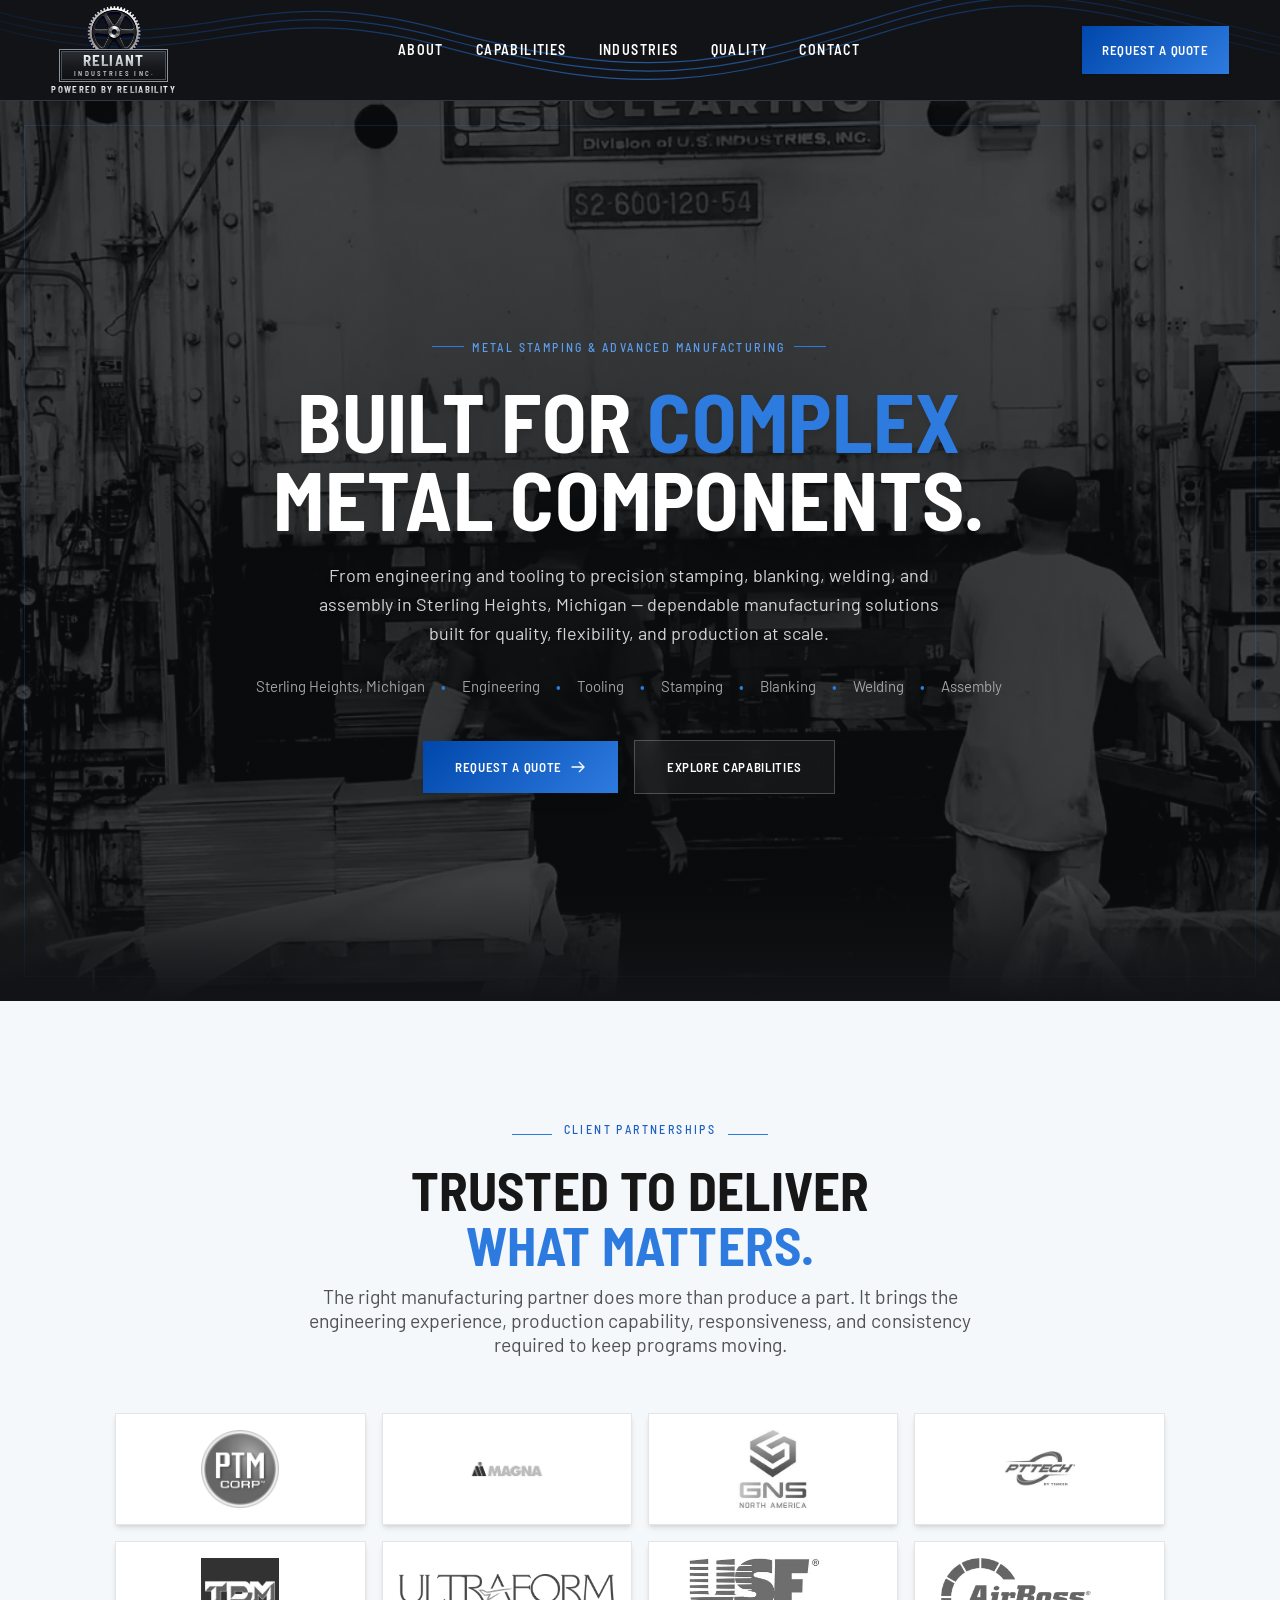
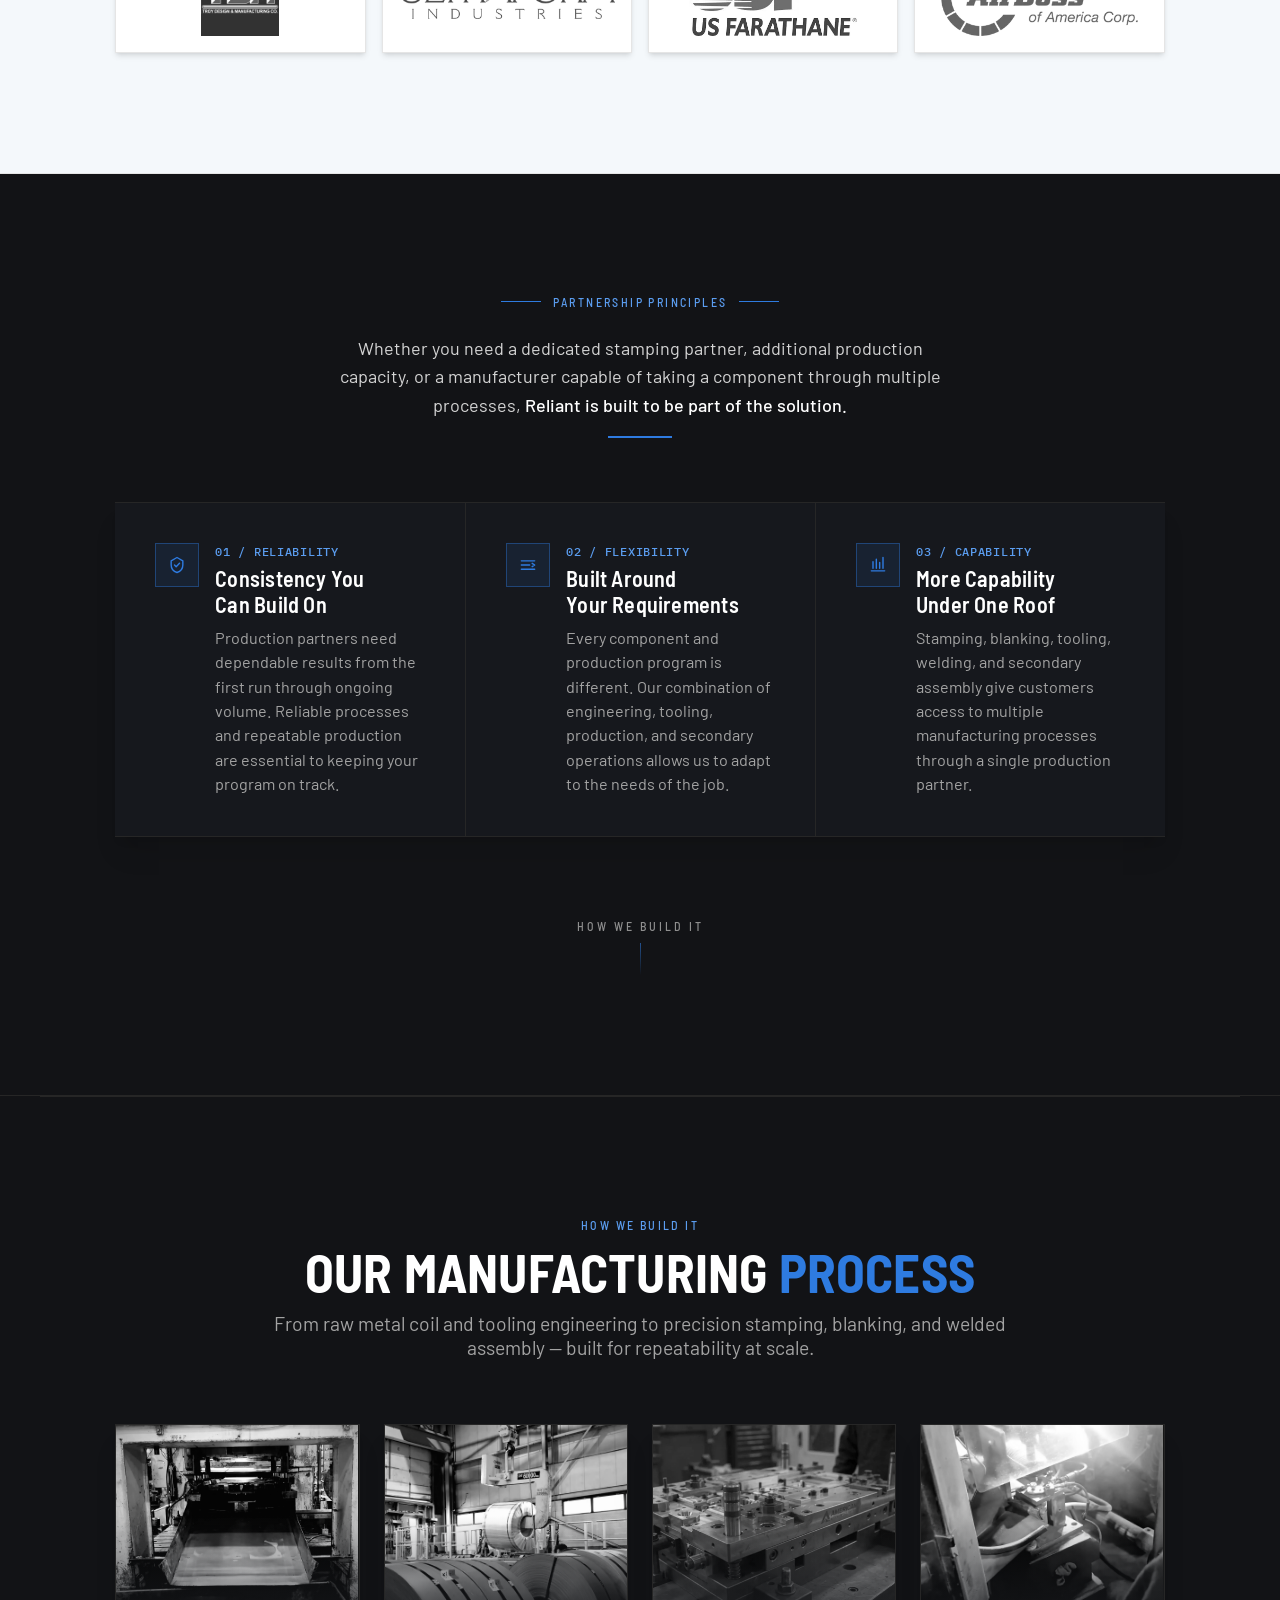
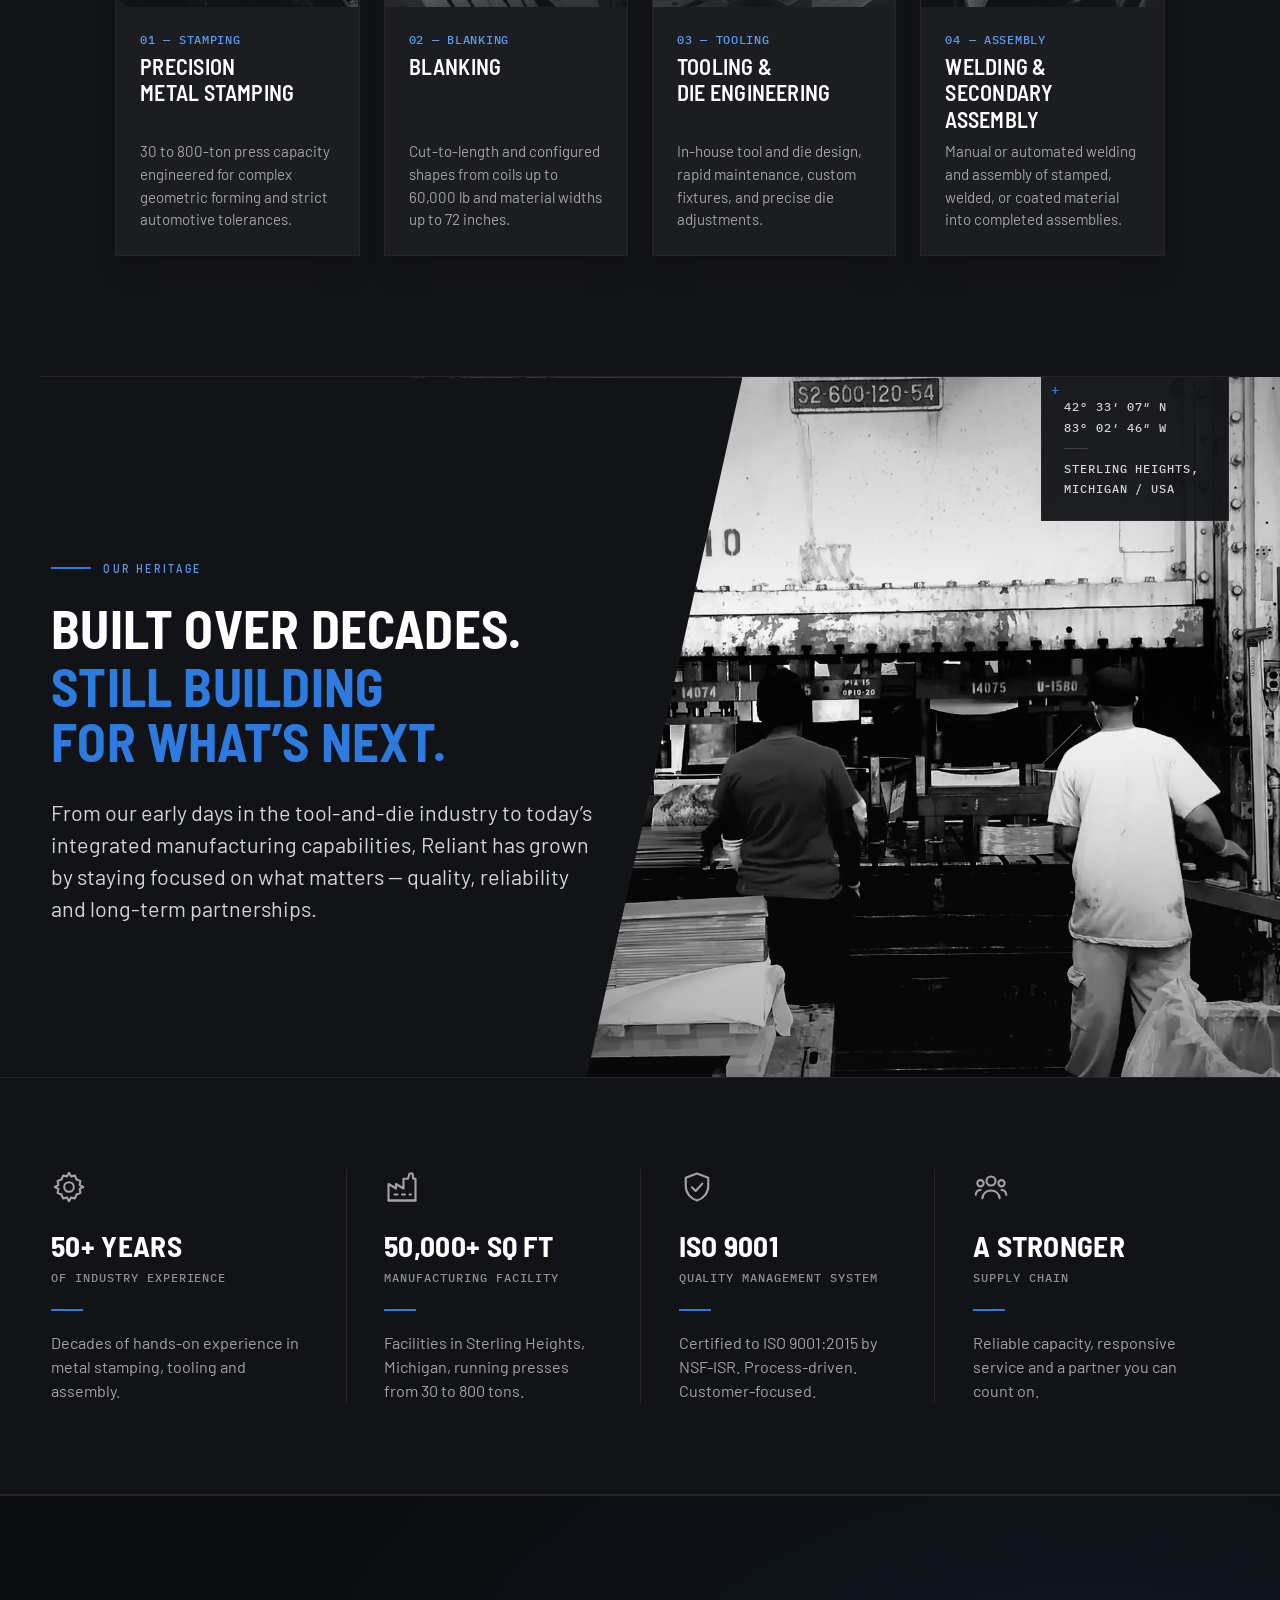
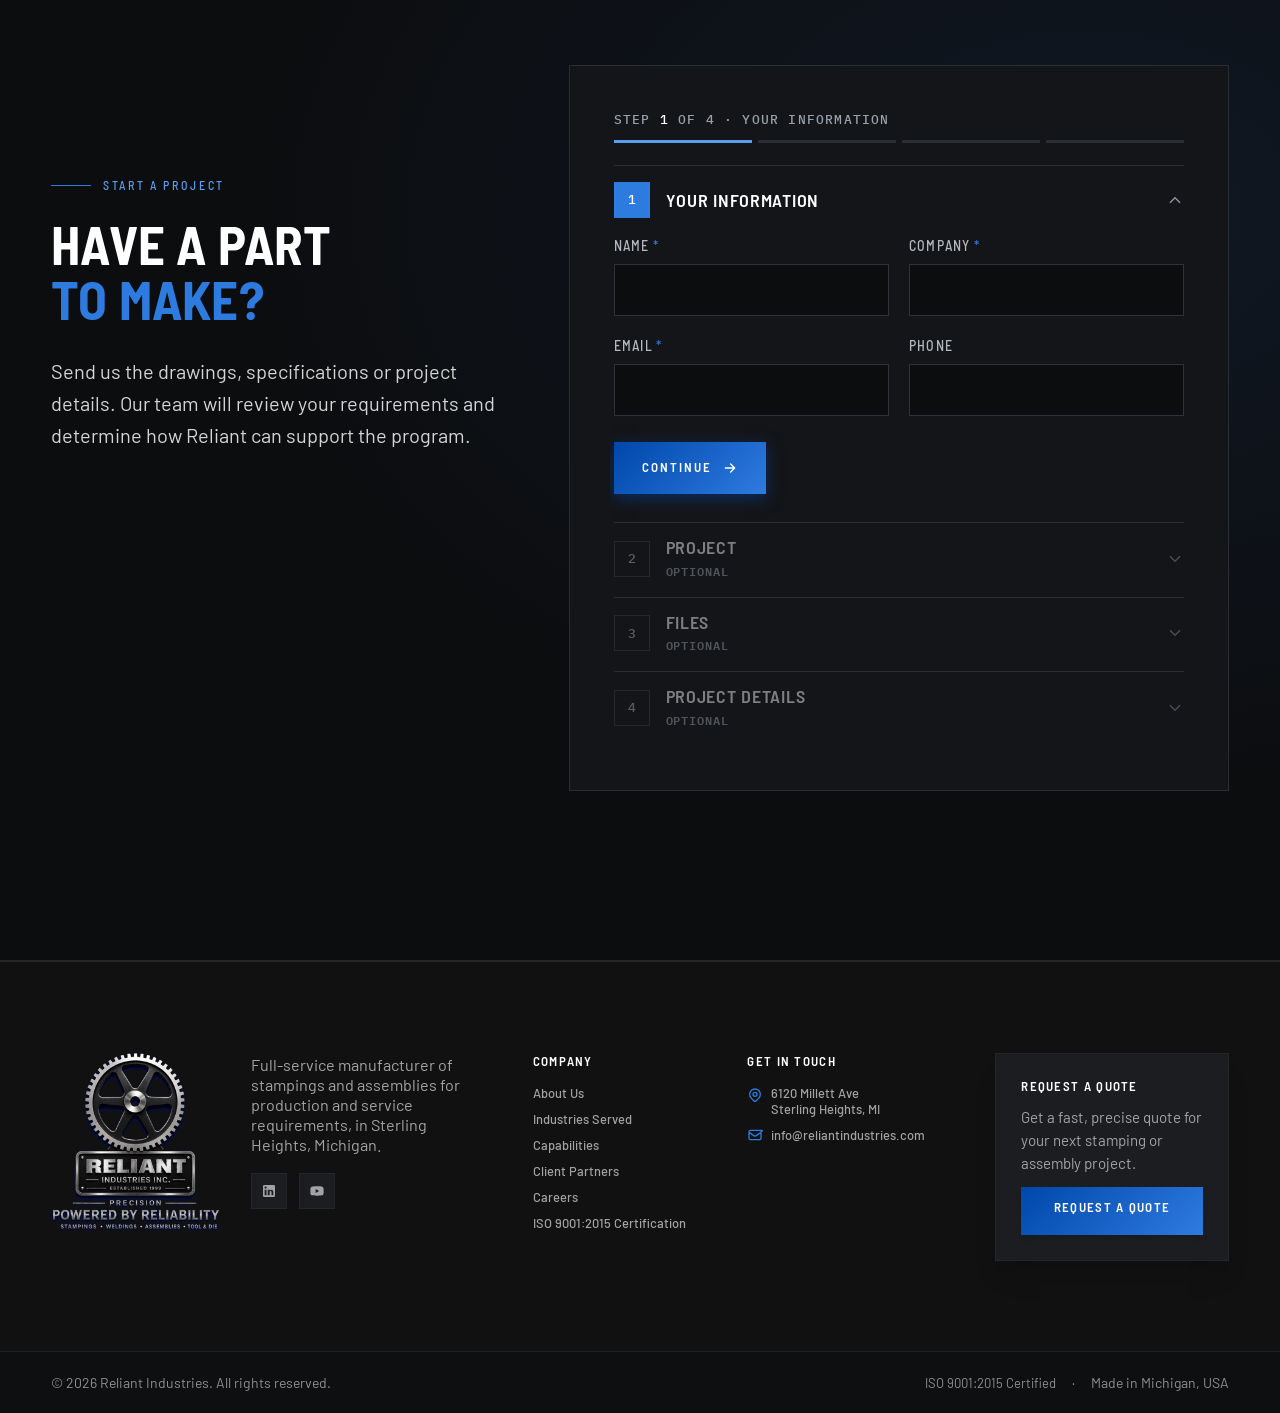
==== index.html @ 96ccbee9 "Home: subtle hero entrance, scroll reveals, card hover lift, stat rules" ====
<!DOCTYPE html>
<html lang="en">
<head>
    <meta charset="UTF-8">
    <meta name="referrer" content="strict-origin-when-cross-origin">
    <meta name="viewport" content="width=device-width, initial-scale=1.0">
    <!-- SEO:start -->
    <title>Metal Stamping in Sterling Heights, MI | Reliant Industries</title>
    <meta name="description" content="Family-owned metal stamping manufacturer in Sterling Heights, Michigan. Blanking, tooling, welding and assembly. ISO 9001:2015 certified. Request a quote.">
    <meta name="robots" content="index, follow, max-image-preview:large">
    <link rel="canonical" href="https://www.reliantindustries.com/">
    <meta property="og:type" content="website">
    <meta property="og:site_name" content="Reliant Industries">
    <meta property="og:locale" content="en_US">
    <meta property="og:title" content="Metal Stamping in Sterling Heights, MI | Reliant Industries">
    <meta property="og:description" content="Family-owned metal stamping manufacturer in Sterling Heights, Michigan. Blanking, tooling, welding and assembly. ISO 9001:2015 certified. Request a quote.">
    <meta property="og:url" content="https://www.reliantindustries.com/">
    <meta property="og:image" content="https://www.reliantindustries.com/assets/images/og/og-reliant.jpg">
    <meta property="og:image:width" content="1200">
    <meta property="og:image:height" content="630">
    <meta property="og:image:alt" content="Operators at a stamping press at Reliant Industries in Sterling Heights, Michigan">
    <meta name="twitter:card" content="summary_large_image">
    <meta name="twitter:title" content="Metal Stamping in Sterling Heights, MI | Reliant Industries">
    <meta name="twitter:description" content="Family-owned metal stamping manufacturer in Sterling Heights, Michigan. Blanking, tooling, welding and assembly. ISO 9001:2015 certified. Request a quote.">
    <meta name="twitter:image" content="https://www.reliantindustries.com/assets/images/og/og-reliant.jpg">
    <!-- SEO:end -->
    <link rel="preload" as="image" href="assets/images/posters/hero-reliant.webp" type="image/webp" fetchpriority="high">
    <!-- Favicon -->
    <link rel="icon" href="favicon.ico" sizes="any">
    <link rel="icon" type="image/png" sizes="32x32" href="assets/favicon/favicon-32x32.png">
    <link rel="icon" type="image/png" sizes="16x16" href="assets/favicon/favicon-16x16.png">
    <link rel="apple-touch-icon" sizes="180x180" href="assets/favicon/apple-touch-icon.png">
    <link rel="manifest" href="assets/favicon/site.webmanifest">
    <meta name="theme-color" content="#111214">

    <!-- Tailwind CSS (via CDN) -->

    <!-- Google Fonts -->
    <link rel="preload" href="assets/fonts/barlow-400.woff2" as="font" type="font/woff2" crossorigin>
    <link rel="preload" href="assets/fonts/barlow-semi-condensed-700.woff2" as="font" type="font/woff2" crossorigin>
    <link rel="stylesheet" href="assets/css/site.min.css?v=20261102b">
    <!-- External Custom CSS -->
    <link rel="stylesheet" href="assets/css/tailwind.css?v=20261102b">
    <link rel="stylesheet" href="assets/css/motion.css?v=20261117a">
    <script src="assets/js/motion-init.js?v=20261117a"></script>
    <!-- SEO-LD:start -->
    <script type="application/ld+json">{"@context":"https://schema.org","@graph":[{"@type":"LocalBusiness","@id":"https://www.reliantindustries.com/#organization","name":"Reliant Industries Inc.","alternateName":"Reliant Industries","url":"https://www.reliantindustries.com/","logo":"https://www.reliantindustries.com/assets/images/logo/reliant-logo-compact.webp","image":["https://www.reliantindustries.com/assets/images/og/og-reliant.jpg"],"description":"Family-owned metal stamping manufacturer in Sterling Heights, Michigan, providing blanking, tooling, welding and assembly.","slogan":"Powered by Reliability","telephone":"+1-586-275-0479","email":"sales@reliantindustries.com","address":{"@type":"PostalAddress","streetAddress":"6120 Millett Ave","addressLocality":"Sterling Heights","addressRegion":"MI","postalCode":"48312","addressCountry":"US"},"hasMap":"https://www.google.com/maps/search/?api=1&query=6120+Millett+Ave%2C+Sterling+Heights%2C+MI+48312","founder":{"@type":"Person","name":"Don Zack"},"knowsAbout":["Metal stamping","Blanking","Tool and die","Welding","Assembly"],"sameAs":["https://www.linkedin.com/in/reliant-industries-4bbb571b7/","https://www.youtube.com/@reliantindustries277"],"contactPoint":[{"@type":"ContactPoint","contactType":"sales","telephone":"+1-586-275-0479","email":"sales@reliantindustries.com","areaServed":"US","availableLanguage":"English"}]},{"@type":"WebSite","@id":"https://www.reliantindustries.com/#website","url":"https://www.reliantindustries.com/","name":"Reliant Industries","inLanguage":"en-US","publisher":{"@id":"https://www.reliantindustries.com/#organization"}},{"@type":"WebPage","@id":"https://www.reliantindustries.com/#webpage","url":"https://www.reliantindustries.com/","name":"Metal Stamping in Sterling Heights, MI | Reliant Industries","description":"Family-owned metal stamping manufacturer in Sterling Heights, Michigan. Blanking, tooling, welding and assembly. ISO 9001:2015 certified. Request a quote.","inLanguage":"en-US","isPartOf":{"@id":"https://www.reliantindustries.com/#website"},"about":{"@id":"https://www.reliantindustries.com/#organization"},"primaryImageOfPage":{"@type":"ImageObject","url":"https://www.reliantindustries.com/assets/images/og/og-reliant.jpg"}}]}</script>
    <!-- SEO-LD:end -->
</head>
<body>

<header class="header-nav">
    <div class="header-wave-background">
        <svg viewBox="0 0 1600 120" preserveAspectRatio="none">
            <defs>
                <linearGradient id="waveBlueHeader" x1="0" y1="0" x2="1" y2="0">
                    <stop offset="0%" stop-color="#0047AB" stop-opacity=".25"/>
                    <stop offset="50%" stop-color="#2E7BE0" stop-opacity=".95"/>
                    <stop offset="100%" stop-color="#0047AB" stop-opacity=".25"/>
                </linearGradient>
            </defs>
            <g fill="none" stroke="url(#waveBlueHeader)" stroke-width="1.5">
                <path d="M0 15 C250 80 300 -30 550 35 S900 80 1100 20 S1350 -10 1600 45"/>
                <path d="M0 25 C250 90 300 -20 550 45 S900 90 1100 30 S1350 0 1600 55"/>
                <path d="M0 35 C250 100 300 -10 550 55 S900 100 1100 40 S1350 10 1600 65"/>
            </g>
        </svg>
    </div>

    <div class="max-w-7xl mx-auto brand-bar flex items-center justify-between relative z-10 sp-container">
      <!-- Brand Logo / Primary SEO Heading with Integrated Animated SVG -->
      <a href="index.html" class="brand-stack" aria-label="Reliant Industries Inc. Powered by Reliability, home">
        <img class="gear" src="assets/images/logo/reliant-gear-icon-sm.webp" alt="" width="104" height="100">
        <span class="plate"><span class="name">Reliant</span> <span class="inc">Industries Inc.</span></span>
        <span class="motto">Powered by Reliability</span>
      </a>

      <nav class="hidden md:flex space-x-6 lg:space-x-8 text-xs font-bold uppercase tracking-wider text-neutral-300">
        <a href="pages/about.html" class="nav-link-underline text-white font-bold uppercase tracking-wider">About</a>
        <a href="pages/capabilities.html" class="nav-link-underline text-white font-bold uppercase tracking-wider">Capabilities</a>
        <a href="pages/industries.html" class="nav-link-underline text-white font-bold uppercase tracking-wider">Industries</a>
        <a href="pages/quality.html" class="nav-link-underline text-white font-bold uppercase tracking-wider">Quality</a>
        <a href="pages/contact.html" class="nav-link-underline text-white font-bold uppercase tracking-wider">Contact</a>
      </nav>

      <div class="flex items-center gap-2">
        <a href="#rfq" class="hidden sm:inline-flex cobalt-btn text-white text-xs font-bold uppercase tracking-wider px-4 py-2.5 md:px-5 shadow whitespace-nowrap">
          Request a quote
        </a>

        <!-- Mobile Menu Button -->
        <button id="mobileMenuBtn" class="md:hidden text-white p-2 focus:outline-none focus:ring-2 focus:ring-[#2E7BE0]" aria-label="Toggle Navigation Menu" aria-expanded="false" aria-controls="mobileMenu">
          <svg id="hamburgerIcon" class="w-7 h-7" fill="none" stroke="currentColor" viewBox="0 0 24 24">
            <path stroke-linecap="round" stroke-linejoin="round" stroke-width="2" d="M4 6h16M4 12h16M4 18h16"></path>
          </svg>
          <svg id="closeIcon" class="w-7 h-7 hidden" fill="none" stroke="currentColor" viewBox="0 0 24 24">
            <path stroke-linecap="round" stroke-linejoin="round" stroke-width="2" d="M6 18L18 6M6 6l12 12"></path>
          </svg>
        </button>
      </div>
    </div>

    <!-- Mobile Dropdown Navigation Menu -->
    <nav id="mobileMenu" class="hidden md:hidden relative z-10 bg-[#111214] border-t border-neutral-800 px-6 py-5 space-y-1 text-sm font-bold uppercase tracking-wider text-neutral-300" aria-label="Mobile Navigation">
        <a href="pages/about.html" class="block hover:text-white transition py-2.5 border-b border-neutral-800">About</a>
        <a href="pages/capabilities.html" class="block hover:text-white transition py-2.5 border-b border-neutral-800">Capabilities</a>
        <a href="pages/industries.html" class="block hover:text-white transition py-2.5 border-b border-neutral-800">Industries</a>
        <a href="pages/quality.html" class="block hover:text-white transition py-2.5 border-b border-neutral-800">Quality</a>
        <a href="pages/contact.html" class="block hover:text-white transition py-2.5">Contact</a>
        <div class="pt-4">
          <a href="#rfq" class="block w-full text-center cobalt-btn text-white text-xs font-bold uppercase tracking-widest py-3 shadow">
            Request a quote
          </a>
        </div>
    </nav>
</header>

<!-- Mobile Nav Toggle Script -->
<section class="hero relative min-h-screen flex items-center justify-center overflow-hidden sp-hero sp-gutter">
    
    <!-- Background Video -->
    <div class="absolute inset-0 w-full h-full z-0 overflow-hidden">
      <video class="w-full h-full object-cover"  loop muted playsinline poster="assets/images/posters/hero-reliant.webp" data-lazy preload="none" data-src-mobile="assets/videos/hero-reliant-m.mp4">
        <source src="assets/videos/hero-reliant.mp4" type="video/mp4">
      </video>

      <!-- Dark Gradient Overlay for High Contrast Text Readability -->
      <div class="absolute inset-0 bg-[#0c0d0f]/[0.72]"></div>
      <!-- Extra darkening behind the centred text so it stays readable in colour (hover) and on any frame -->
      <div class="absolute inset-0 bg-[radial-gradient(ellipse_at_center,rgba(12,13,15,0.55)_0%,rgba(12,13,15,0)_70%)]"></div>
    </div>

    <!-- Hero Content -->
    <div class="relative z-10 max-w-4xl mx-auto text-center space-y-6 mo-hero">

      <!-- Eyebrow -->
      <div class="flex items-center justify-center">
        <div class="inline-flex items-center gap-2 text-[#2E7BE0] text-xs sm:text-sm font-bold tracking-[0.2em] uppercase">
          <span class="w-8 h-px bg-[#2E7BE0]"></span>
          <span>Metal Stamping &amp; Advanced Manufacturing</span>
          <span class="w-8 h-px bg-[#2E7BE0]"></span>
        </div>
      </div>

      <!-- Headline -->
      <h1 class="text-4xl sm:text-5xl md:text-6xl lg:text-7xl font-black tracking-tight uppercase leading-[0.95] text-white drop-shadow-lg">
        Built for <span class="blue">Complex</span><br class="hidden sm:inline">
        Metal Components.
      </h1>

      <!-- Subtitle -->
      <p class="text-neutral-300 text-base sm:text-lg md:text-xl max-w-3xl mx-auto font-medium leading-relaxed drop-shadow">
        From engineering and tooling to precision stamping, blanking, welding, and assembly in Sterling Heights, Michigan — dependable manufacturing solutions built for quality, flexibility, and production at scale.
      </p>

      <!-- Capability / Location Line -->
      <div class="flex flex-wrap items-center justify-center gap-x-4 gap-y-2 text-xs sm:text-sm text-neutral-400 pt-1">
        <span>Sterling Heights, Michigan</span>
        <span class="text-[#2E7BE0]">•</span>
        <span>Engineering</span>
        <span class="text-[#2E7BE0]">•</span>
        <span>Tooling</span>
        <span class="text-[#2E7BE0]">•</span>
        <span>Stamping</span>
        <span class="text-[#2E7BE0]">•</span>
        <span>Blanking</span>
            <span class="text-[#2E7BE0]">•</span>
            <span>Welding</span>
        <span class="text-[#2E7BE0]">•</span>
        <span>Assembly</span>
      </div>

      <!-- Buttons -->
      <div class="flex flex-wrap items-center justify-center gap-4 pt-5">
        <a href="#rfq"
           class="cobalt-btn text-white text-base font-semibold tracking-wider px-8 py-3.5 shadow-lg transition flex items-center justify-center space-x-2">
          <span>Request a Quote</span>
          <svg class="w-4 h-4" fill="none" stroke="currentColor" viewBox="0 0 24 24">
            <path stroke-linecap="round" stroke-linejoin="round" stroke-width="2"
                  d="M14 5l7 7m0 0l-7 7m7-7H3"></path>
          </svg>
        </a>

        <a href="#process"
           class="hero-btn-secondary text-base font-semibold tracking-wider px-8 py-3.5 backdrop-blur-md transition">
          Explore Capabilities
        </a>
      </div>

    </div>

    <!-- Scroll Down Cue -->
    <a href="#clients" class="scroll-cue relative z-10" aria-label="Scroll down">
        <svg viewBox="0 0 24 24" fill="none" stroke="currentColor" stroke-width="2">
            <path d="M12 5v14M5 12l7 7 7-7"
                  stroke-linecap="round"
                  stroke-linejoin="round"/>
        </svg>
    </a>

</section>
<!-- =========================================================
     SECTION 1: CLIENT PARTNERSHIPS & LOGOS (CLEAN NEUTRAL BACKGROUND)
========================================================= -->

<section class="relative w-full overflow-hidden bg-[#F4F8FB] border-b border-neutral-200 sp-section" id="clients">
    <div class="relative z-10 w-full max-w-6xl mx-auto sp-container">

        <!-- Section Header -->
        <div class="section-header text-center max-w-3xl mx-auto" data-reveal-stagger>
            <div class="flex items-center justify-center gap-3 mb-4">
                <span class="w-10 h-px bg-[#2E7BE0]"></span>
                <span class="section-eyebrow text-[#2E7BE0] font-bold uppercase tracking-[0.2em] text-xs">Client Partnerships</span>
                <span class="w-10 h-px bg-[#2E7BE0]"></span>
            </div>

            <h2 class="text-3xl sm:text-4xl font-black text-neutral-900 tracking-tight uppercase">
                Trusted to Deliver <span class="text-[#2E7BE0]">What Matters.</span>
            </h2>

            <p class="text-neutral-600 text-sm sm:text-base max-w-2xl mx-auto mt-3 leading-relaxed">
                The right manufacturing partner does more than produce a part. It brings the engineering experience, production capability, responsiveness, and consistency required to keep programs moving.
            </p>
        </div>

        <!-- CLIENT LOGOS GRID -->
        <div class="mt-14">
            <div class="grid grid-cols-2 md:grid-cols-4 gap-4">
                                    <div class="h-28 bg-white border border-neutral-200 p-4 flex items-center justify-center overflow-hidden group transition-all duration-300 hover:border-[#2E7BE0] hover:-translate-y-0.5 shadow-md">
                        <img src="assets/images/clients/client1.webp"
                             alt="PTM Corp logo"
                             class="max-w-full max-h-full object-contain scale-120 grayscale opacity-80 transition-all duration-300 group-hover:grayscale-0 group-hover:opacity-100 group-hover:scale-135">
                    </div>
                                    <div class="h-28 bg-white border border-neutral-200 p-4 flex items-center justify-center overflow-hidden group transition-all duration-300 hover:border-[#2E7BE0] hover:-translate-y-0.5 shadow-md">
                        <img src="assets/images/clients/client2.webp"
                             alt="Magna logo"
                             class="max-w-full max-h-full object-contain scale-120 grayscale opacity-80 transition-all duration-300 group-hover:grayscale-0 group-hover:opacity-100 group-hover:scale-135">
                    </div>
                                    <div class="h-28 bg-white border border-neutral-200 p-4 flex items-center justify-center overflow-hidden group transition-all duration-300 hover:border-[#2E7BE0] hover:-translate-y-0.5 shadow-md">
                        <img src="assets/images/clients/client3.webp"
                             alt="GNS North America logo"
                             class="max-w-full max-h-full object-contain scale-120 grayscale opacity-80 transition-all duration-300 group-hover:grayscale-0 group-hover:opacity-100 group-hover:scale-135">
                    </div>
                                    <div class="h-28 bg-white border border-neutral-200 p-4 flex items-center justify-center overflow-hidden group transition-all duration-300 hover:border-[#2E7BE0] hover:-translate-y-0.5 shadow-md">
                        <img src="assets/images/clients/client4.webp"
                             alt="PTTECH by Timken logo"
                             class="max-w-full max-h-full object-contain scale-120 grayscale opacity-80 transition-all duration-300 group-hover:grayscale-0 group-hover:opacity-100 group-hover:scale-135">
                    </div>
                                    <div class="h-28 bg-white border border-neutral-200 p-4 flex items-center justify-center overflow-hidden group transition-all duration-300 hover:border-[#2E7BE0] hover:-translate-y-0.5 shadow-md">
                        <img src="assets/images/clients/client5.webp"
                             alt="TDM Troy Design &amp; Manufacturing Co. logo"
                             class="max-w-full max-h-full object-contain scale-120 grayscale opacity-80 transition-all duration-300 group-hover:grayscale-0 group-hover:opacity-100 group-hover:scale-135">
                    </div>
                                    <div class="h-28 bg-white border border-neutral-200 p-4 flex items-center justify-center overflow-hidden group transition-all duration-300 hover:border-[#2E7BE0] hover:-translate-y-0.5 shadow-md">
                        <img src="assets/images/clients/client6.webp"
                             alt="Ultraform Industries logo"
                             class="max-w-full max-h-full object-contain scale-120 grayscale opacity-80 transition-all duration-300 group-hover:grayscale-0 group-hover:opacity-100 group-hover:scale-135">
                    </div>
                                    <div class="h-28 bg-white border border-neutral-200 p-4 flex items-center justify-center overflow-hidden group transition-all duration-300 hover:border-[#2E7BE0] hover:-translate-y-0.5 shadow-md">
                        <img src="assets/images/clients/client7.webp"
                             alt="US Farathane logo"
                             class="max-w-full max-h-full object-contain scale-120 grayscale opacity-80 transition-all duration-300 group-hover:grayscale-0 group-hover:opacity-100 group-hover:scale-135">
                    </div>
                                    <div class="h-28 bg-white border border-neutral-200 p-4 flex items-center justify-center overflow-hidden group transition-all duration-300 hover:border-[#2E7BE0] hover:-translate-y-0.5 shadow-md">
                        <img src="assets/images/clients/client8.webp"
                             alt="AirBoss of America Corp. logo"
                             class="max-w-full max-h-full object-contain scale-120 grayscale opacity-80 transition-all duration-300 group-hover:grayscale-0 group-hover:opacity-100 group-hover:scale-135">
                    </div>
                            </div>
        </div>

    </div>
</section>

<!-- =========================================================
     SECTION 2: PARTNERSHIP PRINCIPLES (DARK INDUSTRIAL)
========================================================= -->

<section class="relative w-full overflow-hidden bg-[#121316] border-b border-neutral-800 sp-section">
    <div class="relative z-10 w-full max-w-6xl mx-auto space-y-16 sp-container">

        <!-- Partnership Principles Header & Top Statement Text -->
        <div class="max-w-4xl mx-auto text-center space-y-4" data-reveal-stagger>
            <div class="flex items-center justify-center gap-3">
                <span class="w-10 h-px bg-[#2E7BE0]"></span>
                <span class="text-[#2E7BE0] font-bold uppercase tracking-[0.2em] text-xs">Partnership Principles</span>
                <span class="w-10 h-px bg-[#2E7BE0]"></span>
            </div>
            
            <p class="text-base sm:text-lg font-medium text-neutral-300 leading-relaxed pt-2 mx-auto">
                Whether you need a dedicated stamping partner, additional production capacity, or a manufacturer capable of taking a component through multiple processes, 
                <span class="text-white font-bold">Reliant is built to be part of the solution.</span>
            </p>
            <div class="w-16 h-0.5 bg-[#2E7BE0] mx-auto mt-4"></div>
        </div>

        <!-- Partnership Principles Grid (Reliability -> Flexibility -> Capability) -->
        <div class="border-y border-neutral-800 divide-y md:divide-y-0 md:divide-x divide-neutral-800 grid grid-cols-1 md:grid-cols-3 bg-[#16181d] overflow-hidden shadow-xl">

            <!-- 01 / RELIABILITY -->
            <div class="p-8 md:p-10">
                <div class="flex items-start gap-4">
                    <div class="shrink-0 w-11 h-11 border border-[#2E7BE0]/40 bg-[#2E7BE0]/10 flex items-center justify-center text-[#2E7BE0]">
                        <svg class="w-5 h-5" fill="none" stroke="currentColor" viewBox="0 0 24 24">
                            <path stroke-linecap="round" stroke-linejoin="round" stroke-width="1.7" d="M12 3l7 4v5c0 4.5-2.8 7.7-7 9-4.2-1.3-7-4.5-7-9V7l7-4z"/>
                            <path stroke-linecap="round" stroke-linejoin="round" stroke-width="1.7" d="M9 12l2 2 4-4"/>
                        </svg>
                    </div>
                    <div>
                        <div class="text-[10px] font-bold tracking-[0.18em] uppercase text-[#2E7BE0] mb-1 tech">01 / Reliability</div>
                        <h3 class="text-lg font-bold text-white tracking-tight mb-2">Consistency You Can Build On</h3>
                        <p class="text-sm leading-relaxed text-neutral-400">
                            Production partners need dependable results from the first run through ongoing volume. Reliable processes and repeatable production are essential to keeping your program on track.
                        </p>
                    </div>
                </div>
            </div>

            <!-- 02 / FLEXIBILITY -->
            <div class="p-8 md:p-10">
                <div class="flex items-start gap-4">
                    <div class="shrink-0 w-11 h-11 border border-[#2E7BE0]/40 bg-[#2E7BE0]/10 flex items-center justify-center text-[#2E7BE0]">
                        <svg class="w-5 h-5" fill="none" stroke="currentColor" viewBox="0 0 24 24">
                            <path stroke-linecap="round" stroke-linejoin="round" stroke-width="1.7" d="M4 7h16M4 12h10M4 17h16"/>
                            <path stroke-linecap="round" stroke-linejoin="round" stroke-width="1.7" d="M17 10l3 2-3 2"/>
                        </svg>
                    </div>
                    <div>
                        <div class="text-[10px] font-bold tracking-[0.18em] uppercase text-[#2E7BE0] mb-1 tech">02 / Flexibility</div>
                        <h3 class="text-lg font-bold text-white tracking-tight mb-2">Built Around Your Requirements</h3>
                        <p class="text-sm leading-relaxed text-neutral-400">
                            Every component and production program is different. Our combination of engineering, tooling, production, and secondary operations allows us to adapt to the needs of the job.
                        </p>
                    </div>
                </div>
            </div>

            <!-- 03 / CAPABILITY -->
            <div class="p-8 md:p-10">
                <div class="flex items-start gap-4">
                    <div class="shrink-0 w-11 h-11 border border-[#2E7BE0]/40 bg-[#2E7BE0]/10 flex items-center justify-center text-[#2E7BE0]">
                        <svg class="w-5 h-5" fill="none" stroke="currentColor" viewBox="0 0 24 24">
                            <path stroke-linecap="round" stroke-linejoin="round" stroke-width="1.7" d="M4 19h16M6 16V8M10 16V5M14 16V9M18 16V3"/>
                        </svg>
                    </div>
                    <div>
                        <div class="text-[10px] font-bold tracking-[0.18em] uppercase text-[#2E7BE0] mb-1 tech">03 / Capability</div>
                        <h3 class="text-lg font-bold text-white tracking-tight mb-2">More Capability Under One Roof</h3>
                        <p class="text-sm leading-relaxed text-neutral-400">
                            Stamping, blanking, tooling, welding, and secondary assembly give customers access to multiple manufacturing processes through a single production partner.
                        </p>
                    </div>
                </div>
            </div>

        </div>

        <!-- Transition into Process -->
        <div class="flex justify-center pt-4">
            <div class="flex flex-col items-center gap-2">
                <span class="text-[9px] font-bold uppercase tracking-[0.25em] text-neutral-500">How We Build It</span>
                <span class="w-px h-8 bg-gradient-to-b from-[#2E7BE0]/60 to-transparent"></span>
            </div>
        </div>

    </div>
</section>

<!-- =========================================================
     HOW WE BUILD IT - 4-STAGE VIDEO PROCESS SECTION
========================================================= -->

<section class="section bg-[#121316] border-b border-neutral-800 sp-section" id="process">
    <div class="max-w-7xl mx-auto space-y-16 sp-container">
        
        <!-- Section Header -->
        <div class="section-header text-center max-w-3xl mx-auto space-y-3" data-reveal-stagger>
            <span class="section-eyebrow text-[#2E7BE0] text-xs font-bold uppercase tracking-[0.2em]">How We Build It</span>
            <h2 class="text-3xl sm:text-4xl font-extrabold text-white tracking-tight uppercase">
                Our Manufacturing <span class="text-[#2E7BE0]">Process</span>
            </h2>
            <p class="text-neutral-400 text-sm sm:text-base leading-relaxed">
                From raw metal coil and tooling engineering to precision stamping, blanking, and welded assembly — built for repeatability at scale.
            </p>
        </div>

        <!-- 4-Column Video Grid Cards -->
        <div class="grid grid-cols-1 sm:grid-cols-2 lg:grid-cols-4 gap-6" data-reveal-stagger>
            
            <!-- STAGE 01: STAMPING -->
            <div class="bg-[#1B1D21] border border-neutral-800 overflow-hidden shadow-xl hover:border-neutral-700 transition flex flex-col group">
                <div class="relative w-full aspect-[4/3] bg-neutral-900 overflow-hidden">
                    <video class="w-full h-full object-cover group-hover:scale-105 transition duration-500"  loop muted playsinline  poster="assets/images/posters/press-chute.webp" data-lazy preload="none" data-src-mobile="assets/videos/press-chute-m.mp4">
                        <source src="assets/videos/press-chute.mp4" type="video/mp4">
                    </video>
                    <div class="absolute inset-0 bg-gradient-to-t from-[#1B1D21] via-transparent to-transparent opacity-60 pointer-events-none"></div>
                </div>
                <div class="p-6 flex flex-col flex-grow justify-between space-y-2">
                    <div>
                        <span class="text-[#2E7BE0] text-[10px] font-bold uppercase tracking-[0.2em] block mb-1 tech">01 — Stamping</span>
                        <h3 class="text-lg font-bold text-white uppercase tracking-tight">Precision Metal Stamping</h3>
                    </div>
                    <p class="text-xs text-neutral-400 leading-relaxed">
                        30 to 800-ton press capacity engineered for complex geometric forming and strict automotive tolerances.
                    </p>
                </div>
            </div>

            <!-- STAGE 02: BLANKING -->
            <div class="bg-[#1B1D21] border border-neutral-800 overflow-hidden shadow-xl hover:border-neutral-700 transition flex flex-col group">
                <div class="relative w-full aspect-[4/3] bg-neutral-900 overflow-hidden">
                    <video class="w-full h-full object-cover group-hover:scale-105 transition duration-500 object-[50%_42%]"  loop muted playsinline  poster="assets/images/posters/coil-handling.webp" data-lazy preload="none" data-src-mobile="assets/videos/coil-handling-m.mp4">
                        <source src="assets/videos/coil-handling.mp4" type="video/mp4">
                    </video>
                    <div class="absolute inset-0 bg-gradient-to-t from-[#1B1D21] via-transparent to-transparent opacity-60 pointer-events-none"></div>
                </div>
                <div class="p-6 flex flex-col flex-grow justify-between space-y-2">
                    <div>
                        <span class="text-[#2E7BE0] text-[10px] font-bold uppercase tracking-[0.2em] block mb-1 tech">02 — Blanking</span>
                        <h3 class="text-lg font-bold text-white uppercase tracking-tight">Blanking</h3>
                    </div>
                    <p class="text-xs text-neutral-400 leading-relaxed">
                        Cut-to-length and configured shapes from coils up to 60,000 lb and material widths up to 72 inches.
                    </p>
                </div>
            </div>

            <!-- STAGE 03: TOOLING -->
            <div class="bg-[#1B1D21] border border-neutral-800 overflow-hidden shadow-xl hover:border-neutral-700 transition flex flex-col group">
                <div class="relative w-full aspect-[4/3] bg-neutral-900 overflow-hidden">
                    <video class="w-full h-full object-cover group-hover:scale-105 transition duration-500"  loop muted playsinline data-lazy preload="none" poster="assets/images/posters/tooling.webp">
                        <source src="assets/videos/tooling.mp4" type="video/mp4">
                    </video>
                    <div class="absolute inset-0 bg-gradient-to-t from-[#1B1D21] via-transparent to-transparent opacity-60 pointer-events-none"></div>
                </div>
                <div class="p-6 flex flex-col flex-grow justify-between space-y-2">
                    <div>
                        <span class="text-[#2E7BE0] text-[10px] font-bold uppercase tracking-[0.2em] block mb-1 tech">03 — Tooling</span>
                        <h3 class="text-lg font-bold text-white uppercase tracking-tight">Tooling &amp; Die Engineering</h3>
                    </div>
                    <p class="text-xs text-neutral-400 leading-relaxed">
                        In-house tool and die design, rapid maintenance, custom fixtures, and precise die adjustments.
                    </p>
                </div>
            </div>

            <!-- STAGE 04: ASSEMBLY -->
            <div class="bg-[#1B1D21] border border-neutral-800 overflow-hidden shadow-xl hover:border-neutral-700 transition flex flex-col group">
                <div class="relative w-full aspect-[4/3] bg-neutral-900 overflow-hidden">
                    <video class="w-full h-full object-cover group-hover:scale-105 transition duration-500 object-[50%_45%]"  loop muted playsinline  poster="assets/images/posters/welding-station.webp" data-lazy preload="none" data-src-mobile="assets/videos/welding-station-m.mp4">
                        <source src="assets/videos/welding-station.mp4" type="video/mp4">
                    </video>
                    <div class="absolute inset-0 bg-gradient-to-t from-[#1B1D21] via-transparent to-transparent opacity-60 pointer-events-none"></div>
                </div>
                <div class="p-6 flex flex-col flex-grow justify-between space-y-2">
                    <div>
                        <span class="text-[#2E7BE0] text-[10px] font-bold uppercase tracking-[0.2em] block mb-1 tech">04 — Assembly</span>
                        <h3 class="text-lg font-bold text-white uppercase tracking-tight">Welding &amp; Secondary Assembly</h3>
                    </div>
                    <p class="text-xs text-neutral-400 leading-relaxed">
                        Manual or automated welding and assembly of stamped, welded, or coated material into completed assemblies.
                    </p>
                </div>
            </div>

        </div>

    </div>
</section>

<!-- =========================================================
     OUR HERITAGE (replaces the milestone cards)
========================================================= -->
<section class="heritage" id="milestones">

    <div class="heritage-top">

        <!-- photo (real footage of Reliant's floor; black & white until hover like every video on the site) -->
        <div class="heritage-media">
            <video muted loop playsinline data-lazy preload="none"
                   data-src-mobile="assets/videos/press-wide-clearing-m.mp4"
                   poster="assets/images/posters/heritage-floor.webp"
                   aria-label="Operators running a stamping press on Reliant's production floor">
                <source src="assets/videos/press-wide-clearing.mp4" type="video/mp4">
            </video>
        </div>

        <!-- diagonal copy panel (desktop) -->
        <div class="heritage-diag" aria-hidden="true"></div>

        <!-- coordinates tag -->
        <div class="heritage-coords" aria-label="Location: Sterling Heights, Michigan">
            42&deg; 33&prime; 07&Prime; N<br>83&deg; 02&prime; 46&Prime; W
            <hr>
            STERLING HEIGHTS,<br>MICHIGAN / USA
        </div>

        <div class="heritage-copy-wrap">
            <div class="sp-container">
                <div class="heritage-copy" data-reveal-stagger>
                    <div class="heritage-eyebrow"><i></i><span>Our Heritage</span></div>
                    <h2>
                        <span class="a">Built over decades.</span>
                        <span class="b">Still building for what&rsquo;s next.</span>
                    </h2>
                    <p class="heritage-lead sp-lead">
                        From our early days in the tool-and-die industry to today&rsquo;s integrated manufacturing
                        capabilities, Reliant has grown by staying focused on what matters &mdash; quality,
                        reliability and long-term partnerships.
                    </p>
                </div>
            </div>
        </div>

    </div>

    <!-- stat band -->
    <div class="heritage-stats">
        <div class="sp-container">
            <div class="heritage-stat-grid" data-reveal-stagger>

                <div class="heritage-stat">
                    <svg viewBox="0 0 24 24" fill="none" stroke="currentColor" stroke-linecap="round" stroke-linejoin="round" aria-hidden="true">
                        <circle cx="12" cy="12" r="3.2"/>
                        <path d="M12 2.5l1.3 2.4 2.7-.5 1 2.6 2.6 1-.5 2.7 2.4 1.3-2.4 1.3.5 2.7-2.6 1-1 2.6-2.7-.5L12 21.5l-1.3-2.4-2.7.5-1-2.6-2.6-1 .5-2.7L2.5 12l2.4-1.3-.5-2.7 2.6-1 1-2.6 2.7.5z"/>
                    </svg>
                    <span class="fig">50+ Years</span>
                    <span class="lab">of industry experience</span>
                    <span class="rule"></span>
                    <p>Decades of hands-on experience in metal stamping, tooling and assembly.</p>
                </div>

                <div class="heritage-stat">
                    <svg viewBox="0 0 24 24" fill="none" stroke="currentColor" stroke-linecap="round" stroke-linejoin="round" aria-hidden="true">
                        <path d="M3 21V10l5 3V10l5 3V6.5h3L17 3h2l.5 3.5H21V21z"/>
                        <path d="M3 21h18"/>
                        <path d="M7 17h2M12 17h2M17 17h1"/>
                    </svg>
                    <span class="fig">50,000+ Sq Ft</span>
                    <span class="lab">manufacturing facility</span>
                    <span class="rule"></span>
                    <p>Facilities in Sterling Heights, Michigan, running presses from 30 to 800 tons.</p>
                </div>

                <div class="heritage-stat">
                    <svg viewBox="0 0 24 24" fill="none" stroke="currentColor" stroke-linecap="round" stroke-linejoin="round" aria-hidden="true">
                        <path d="M12 3l7.5 2.8v5.6c0 4.6-3 8.3-7.5 9.6-4.5-1.3-7.5-5-7.5-9.6V5.8z"/>
                        <path d="M8.6 12.2l2.5 2.5 4.4-4.9"/>
                    </svg>
                    <span class="fig">ISO 9001</span>
                    <span class="lab">quality management system</span>
                    <span class="rule"></span>
                    <p>Certified to ISO 9001:2015 by NSF-ISR. Process-driven. Customer-focused.</p>
                </div>

                <div class="heritage-stat">
                    <svg viewBox="0 0 24 24" fill="none" stroke="currentColor" stroke-linecap="round" stroke-linejoin="round" aria-hidden="true">
                        <circle cx="12" cy="8" r="3"/>
                        <path d="M6.2 19.5c.4-3.2 2.8-5.2 5.8-5.2s5.4 2 5.8 5.2"/>
                        <circle cx="5" cy="9.5" r="2.1"/>
                        <circle cx="19" cy="9.5" r="2.1"/>
                        <path d="M1.8 17.2c.2-1.9 1.4-3.2 3.2-3.2M22.2 17.2c-.2-1.9-1.4-3.2-3.2-3.2"/>
                    </svg>
                    <span class="fig">A Stronger</span>
                    <span class="lab">supply chain</span>
                    <span class="rule"></span>
                    <p>Reliable capacity, responsive service and a partner you can count on.</p>
                </div>

            </div>
        </div>
    </div>

</section>

<section id="rfq" class="rfq-section sp-section--large">
    <div class="relative max-w-7xl mx-auto grid lg:grid-cols-12 gap-12 lg:gap-16 items-start sp-container">

        <!-- COPY -->
        <div class="lg:col-span-5 lg:sticky lg:top-28" data-reveal-stagger>
            <div class="flex items-center gap-3 mb-6">
                <span class="h-px w-10 bg-[#2E7BE0]"></span>
                <span class="text-[#2E7BE0] text-xs font-bold uppercase tracking-[0.22em]">Start a Project</span>
            </div>

            <h2 class="text-4xl sm:text-5xl lg:text-6xl font-black uppercase tracking-tight leading-[0.95] text-white">
                Have a Part <span class="text-[#2E7BE0]">to Make?</span>
            </h2>

            <p class="mt-7 text-neutral-300 text-lg leading-relaxed max-w-md">
                Send us the drawings, specifications or project details. Our team will review your requirements and determine how Reliant can support the program.
            </p>
        </div>

        <!-- FORM -->
        <div class="lg:col-span-7">
            <form class="rfq-card-v2" data-stepper data-form="rfq" method="POST" enctype="multipart/form-data">
<noscript><p class="fl-noscript">JavaScript is needed to send this form. Please call <a href="tel:+15862750479">586-275-0479</a> or email <a href="mailto:sales@reliantindustries.com">sales@reliantindustries.com</a>.</p></noscript>

                <!-- YOUR INFORMATION -->
                <fieldset class="rfq-group" data-step>
                    <legend class="rfq-legend">Your Information</legend>
                    <div class="rfq-grid">
                        <div class="rfq-field">
                            <label class="rfq-label" for="rfq-name">Name<span class="req">*</span></label>
                            <input class="rfq-input" type="text" id="rfq-name" autocapitalize="words" enterkeyhint="next" name="name" autocomplete="name" required>
                        </div>
                        <div class="rfq-field">
                            <label class="rfq-label" for="rfq-company">Company<span class="req">*</span></label>
                            <input class="rfq-input" type="text" id="rfq-company" autocapitalize="words" enterkeyhint="next" name="company" autocomplete="organization" required>
                        </div>
                        <div class="rfq-field">
                            <label class="rfq-label" for="rfq-email">Email<span class="req">*</span></label>
                            <input class="rfq-input" type="email" id="rfq-email" autocapitalize="off" spellcheck="false" inputmode="email" enterkeyhint="next" name="email" autocomplete="email" required>
                        </div>
                        <div class="rfq-field">
                            <label class="rfq-label" for="rfq-phone">Phone</label>
                            <input class="rfq-input" type="tel" id="rfq-phone" inputmode="tel" enterkeyhint="next" name="phone" autocomplete="tel">
                        </div>
                    </div>
                </fieldset>

                <!-- PROJECT -->
                <fieldset class="rfq-group" data-step>
                    <legend class="rfq-legend">Project</legend>
                    <div class="rfq-grid">
                        <div class="rfq-field">
                            <label class="rfq-label" for="rfq-part">Part / Project Name</label>
                            <input class="rfq-input" type="text" id="rfq-part" name="part_name">
                        </div>
                        <div class="rfq-field">
                            <label class="rfq-label" for="rfq-volume">Estimated Annual Volume</label>
                            <input class="rfq-input" type="text" id="rfq-volume" name="annual_volume" placeholder="e.g. 50,000 pcs">
                        </div>
                        <div class="rfq-field full">
                            <label class="rfq-label" for="rfq-material">Material</label>
                            <select class="rfq-select" id="rfq-material" name="material">
                                <option value="">Select a material</option>
                                <option>Carbon steel</option>
                                <option>Stainless steel</option>
                                <option>Aluminum</option>
                                <option>Other / not sure yet</option>
                            </select>
                        </div>
                        <div class="rfq-field full">
                            <span class="rfq-label" id="rfq-process-label">Required Process</span>
                            <div class="rfq-chips" role="group" aria-labelledby="rfq-process-label">
                                <label class="rfq-chip"><input type="checkbox" name="process[]" value="Stamping"><span>Stamping</span></label>
                                <label class="rfq-chip"><input type="checkbox" name="process[]" value="Blanking"><span>Blanking</span></label>
                                <label class="rfq-chip"><input type="checkbox" name="process[]" value="Tooling / Dies"><span>Tooling / Dies</span></label>
                                <label class="rfq-chip"><input type="checkbox" name="process[]" value="Welding"><span>Welding</span></label>
                                <label class="rfq-chip"><input type="checkbox" name="process[]" value="Assembly"><span>Assembly</span></label>
                                <label class="rfq-chip"><input type="checkbox" name="process[]" value="Not sure yet"><span>Not sure yet</span></label>
                            </div>
                        </div>
                    </div>
                </fieldset>

                <!-- FILES -->
                <fieldset class="rfq-group" data-step>
                    <legend class="rfq-legend">Files</legend>
                    <div class="rfq-drop" id="rfq-drop">
                        <input type="file" id="rfq-files" name="files[]" multiple accept=".step,.stp,.dwg,.dxf,.pdf" aria-label="Upload CAD / Drawings">
                        <div class="rfq-drop-icon" aria-hidden="true">
                            <svg width="22" height="22" viewBox="0 0 24 24" fill="none" stroke="currentColor" stroke-width="1.8" stroke-linecap="round" stroke-linejoin="round"><path d="M12 16V4M7 9l5-5 5 5"/><path d="M4 16v3a1 1 0 001 1h14a1 1 0 001-1v-3"/></svg>
                        </div>
                        <div>
                            <div class="rfq-drop-title">Upload CAD / Drawings</div>
                            <div class="rfq-drop-sub">Click to choose files, or drag them here.</div>
                            <div class="rfq-types">STEP &middot; STP &middot; DWG &middot; DXF &middot; PDF</div>
                        </div>
                    </div>
                    <ul class="rfq-filelist" id="rfq-filelist" aria-live="polite"></ul>
                </fieldset>

                <!-- PROJECT DETAILS -->
                <fieldset class="rfq-group" data-step>
                    <legend class="rfq-legend">Project Details</legend>
                    <textarea class="rfq-textarea" id="rfq-details" name="details" aria-label="Project details" placeholder="Specifications, tolerances, target delivery dates, or anything that helps us understand the part."></textarea>
                </fieldset>

                <!-- NDA -->
                <label class="rfq-check">
                    <input type="checkbox" id="rfq-nda" name="nda" value="1">
                    <span class="box" aria-hidden="true">
                        <svg viewBox="0 0 24 24" fill="none" stroke="currentColor" stroke-width="3.2" stroke-linecap="round" stroke-linejoin="round"><path d="M5 12.5l4.5 4.5L19 7.5"/></svg>
                    </span>
                    <span class="txt">I need an NDA before sharing project information</span>
                </label>
        <p class="rfq-note" id="rfq-nda-status" hidden>NDA accepted.</p>

                <div class="rfq-submit-row">
                    <button type="submit" class="rfq-submit cobalt-btn font-bold">
                        Submit Project
                        <svg class="w-4 h-4" fill="none" stroke="currentColor" viewBox="0 0 24 24" aria-hidden="true"><path stroke-linecap="round" stroke-linejoin="round" stroke-width="2" d="M5 12h14M13 6l6 6-6 6"/></svg>
                    </button>
                    <p class="rfq-note">Your information is used only to evaluate your manufacturing requirements.</p>
                </div>

            </form>
        </div>
    </div>
</section>

<!-- =========================================================
     NDA POP-UP — opens when the "I need an NDA" box is ticked.
     NOTE: the wording below is placeholder legal text and has not been
     approved by Reliant. Replace with their official NDA before launch.
========================================================= -->
<div id="ndaModal" class="fixed inset-0 z-50 hidden flex items-center justify-center p-4 bg-black/80 backdrop-blur-sm" role="dialog" aria-modal="true" aria-labelledby="ndaTitle">
    <div class="bg-[#1B1D21] border border-neutral-700 w-full max-w-2xl shadow-2xl flex flex-col max-h-[85vh] overflow-hidden">

        <div class="px-6 py-4 border-b border-neutral-800 flex justify-between items-center bg-neutral-900/40">
            <div>
                <span class="text-xs font-semibold text-[#2E7BE0] tracking-wider uppercase">Legal Agreement</span>
                <h3 id="ndaTitle" class="text-lg font-bold text-white">Mutual Non-Disclosure Agreement (NDA)</h3>
            </div>
            <button type="button" id="ndaModalClose" class="text-neutral-400 hover:text-white transition text-3xl leading-none px-2" aria-label="Close">&times;</button>
        </div>

        <div class="px-6 py-5 overflow-y-auto space-y-5 text-sm leading-relaxed text-neutral-300">
            <div class="p-3 bg-neutral-900/60 border-l-2 border-[#2E7BE0] text-xs text-neutral-300">
                <strong>Summary:</strong> Protects the engineering designs, CAD files, and project details you share during quoting, between the <strong>Disclosing Party</strong> (you) and the <strong>Receiving Party</strong> (Reliant Industries).
            </div>

            <div class="space-y-3">
                <div class="bg-neutral-900/30 p-3.5 border border-neutral-800">
                    <h4 class="font-bold text-white text-xs uppercase tracking-wider mb-1">1. Scope of Confidential Information</h4>
                    <p class="text-xs text-neutral-400">Includes all <strong>STEP/DWG files, technical drawings, CAD geometry, target volumes</strong>, and tooling specifications submitted through this form.</p>
                </div>

                <div class="bg-neutral-900/30 p-3.5 border border-neutral-800">
                    <h4 class="font-bold text-white text-xs uppercase tracking-wider mb-1">2. Non-Disclosure Obligations</h4>
                    <ul class="list-disc list-inside text-xs text-neutral-400 space-y-1 pl-1">
                        <li>Information is restricted to the people who need it to review your project.</li>
                        <li><strong>No sharing with third parties</strong> without written authorization.</li>
                        <li>Information is used only to quote and assess manufacturability.</li>
                    </ul>
                </div>

                <div class="grid grid-cols-1 sm:grid-cols-2 gap-3">
                    <div class="bg-neutral-900/30 p-3.5 border border-neutral-800">
                        <h4 class="font-bold text-white text-xs uppercase tracking-wider mb-1">3. Protection Standard</h4>
                        <p class="text-xs text-neutral-400">Handled with the same <strong>degree of care</strong> Reliant uses to protect its own confidential information.</p>
                    </div>
                    <div class="bg-neutral-900/30 p-3.5 border border-neutral-800">
                        <h4 class="font-bold text-white text-xs uppercase tracking-wider mb-1">4. Term</h4>
                        <p class="text-xs text-neutral-400">Obligations remain in effect for <strong>five (5) years</strong> from the date of submission.</p>
                    </div>
                </div>
            </div>
        </div>

        <div class="px-6 py-4 border-t border-neutral-800 flex justify-end space-x-3 bg-neutral-900/80">
            <button type="button" id="ndaCancelBtn" class="px-5 py-2.5 border border-neutral-700 text-neutral-300 font-semibold hover:bg-neutral-800 transition text-xs uppercase tracking-wider">
                Cancel
            </button>
            <button type="button" id="ndaAgreeBtn" class="cobalt-btn text-white font-semibold px-6 py-2.5 shadow transition text-xs uppercase tracking-wider">
                I Agree
            </button>
        </div>

    </div>
</div>

<footer class="bg-[#111111] text-neutral-400 text-sm border-t border-neutral-800">
    <!-- MAIN FOOTER CONTENT -->
    <div class="max-w-7xl mx-auto sp-section--compact grid grid-cols-1 md:grid-cols-2 lg:grid-cols-5 gap-10 sp-container rl-footer-grid">
      
      <!-- BRAND & OVERVIEW (2 COLS) -->
      <div class="rl-footer-brand">
        <a href="index.html" class="brand-full" aria-label="Reliant Industries Inc. - Precision, Powered by Reliability">
          <img src="assets/images/logo/reliant-logo-full.webp" alt="Reliant Industries Inc. - Precision. Powered by Reliability. Stampings, Weldings, Assemblies, Tool and Die." width="276" height="293" loading="lazy">
        </a>
        
        <p class="text-neutral-400 text-xs sm:text-sm leading-relaxed max-w-sm">
          Full-service manufacturer of stampings and assemblies for production and service requirements, in Sterling Heights, Michigan.
        </p>

        <!-- SOCIAL LINKS -->
        <div class="pt-2 flex items-center space-x-3">
          <!-- LinkedIn -->
          <a href="https://www.linkedin.com/in/reliant-industries-4bbb571b7/" 
             target="_blank" 
             rel="noopener noreferrer" 
             aria-label="Reliant Industries on LinkedIn"
             class="w-9 h-9 bg-[#1B1D21] border border-neutral-800 flex items-center justify-center text-neutral-400 hover:text-white hover:border-[#2E7BE0] hover:bg-[#2E7BE0]/10 transition duration-300">
            <svg class="w-4 h-4 fill-current" viewBox="0 0 24 24">
              <path d="M19 3a2 2 0 0 1 2 2v14a2 2 0 0 1-2 2H5a2 2 0 0 1-2-2V5a2 2 0 0 1 2-2h14m-.5 15.5v-5.3a3.26 3.26 0 0 0-3.26-3.26c-.85 0-1.84.52-2.28 1.3v-1.11h-2.79v8.37h2.79v-4.93c0-.77.62-1.4 1.39-1.4a1.4 1.4 0 0 1 1.4 1.4v4.93h2.75M6.88 8.56a1.68 1.68 0 0 0 1.68-1.68c0-.93-.75-1.69-1.68-1.69a1.69 1.69 0 0 0-1.69 1.69c0 .93.76 1.68 1.69 1.68m1.39 9.94v-8.37H5.5v8.37h2.77z"/>
            </svg>
          </a>

          <!-- YouTube -->
          <a href="https://www.youtube.com/@reliantindustries277" 
             target="_blank" 
             rel="noopener noreferrer" 
             aria-label="Reliant Industries on YouTube"
             class="w-9 h-9 bg-[#1B1D21] border border-neutral-800 flex items-center justify-center text-neutral-400 hover:text-white hover:border-red-500 hover:bg-red-500/10 transition duration-300">
            <svg class="w-4 h-4 fill-current" viewBox="0 0 24 24">
              <path d="M10 15l5.19-3L10 9v6m11.56-7.83c.13.47.22 1.1.28 1.9.07.8.1 1.49.1 2.09L22 12c0 2.19-.16 3.8-.44 4.83-.25.9-.83 1.48-1.73 1.73-.47.13-1.33.22-2.65.28-1.3.07-2.49.1-3.59.1L12 19c-4.19 0-6.8-.16-7.83-.44-.9-.25-1.48-.83-1.73-1.73-.13-.47-.22-1.1-.28-1.9-.07-.8-.1-1.49-.1-2.09L2 12c0-2.19.16-3.8.44-4.83.25-.9.83-1.48 1.73-1.73.47-.13 1.33-.22 2.65-.28 1.3-.07 2.49-.1 3.59-.1L12 5c4.19 0 6.8.16 7.83.44.9.25 1.48.83 1.73 1.73z"/>
            </svg>
          </a>

        </div>
      </div>

      <!-- QUICK NAVIGATION -->
      <div class="space-y-4">
        <h4 class="text-xs font-bold uppercase tracking-widest text-white" aria-level="3">Company</h4>
        <ul class="space-y-2.5 text-xs font-medium ft-links">
          <li><a href="pages/about.html" class="hover:text-white transition">About Us</a></li>
          <li><a href="pages/industries.html" class="hover:text-white transition">Industries Served</a></li>
          <li><a href="#process" class="hover:text-white transition">Capabilities</a></li>
          <li><a href="#clients" class="hover:text-white transition">Client Partners</a></li>
          <li><a href="pages/careers.html" class="hover:text-white transition">Careers</a></li>
          <li><a href="pages/quality.html#iso-certification" class="hover:text-white transition">ISO 9001:2015 Certification</a></li>
        </ul>
      </div>

      <!-- CONTACT INFO -->
      <div class="space-y-4">
        <h4 class="text-xs font-bold uppercase tracking-widest text-white" aria-level="3">Get in Touch</h4>
        <ul class="space-y-2.5 text-xs font-medium">
          <li class="flex items-start space-x-2">
            <svg class="w-4 h-4 text-[#2E7BE0] flex-shrink-0 mt-0.5" fill="none" stroke="currentColor" viewBox="0 0 24 24"><path stroke-linecap="round" stroke-linejoin="round" stroke-width="2" d="M17.657 16.657L13.414 20.9a1.998 1.998 0 01-2.827 0l-4.244-4.243a8 8 0 1111.314 0z"/><path stroke-linecap="round" stroke-linejoin="round" stroke-width="2" d="M15 11a3 3 0 11-6 0 3 3 0 016 0z"/></svg>
            <span>6120 Millett Ave<br>Sterling Heights, MI</span>
          </li>
          <li>
            <a href="mailto:info@reliantindustries.com" class="hover:text-white transition flex items-center space-x-2">
              <svg class="w-4 h-4 text-[#2E7BE0] flex-shrink-0" fill="none" stroke="currentColor" viewBox="0 0 24 24"><path stroke-linecap="round" stroke-linejoin="round" stroke-width="2" d="M3 8l7.89 5.26a2 2 0 002.22 0L21 8M5 19h14a2 2 0 002-2V7a2 2 0 002-2H5a2 2 0 00-2 2v10a2 2 0 002 2z"/></svg>
              <span>info@reliantindustries.com</span>
            </a>
          </li>
        </ul>
      </div>

      <!-- CTA CARD -->
      <div class="bg-[#1B1D21] border border-neutral-800 space-y-3 shadow-xl sp-card-sm">
        <h4 class="text-xs font-bold uppercase tracking-widest text-white" aria-level="3">Request a Quote</h4>
        <p class="text-xs text-neutral-400 leading-relaxed">
          Get a fast, precise quote for your next stamping or assembly project.
        </p>
        <a href="#rfq" class="cobalt-btn text-white text-xs font-bold uppercase tracking-widest px-4 py-3 block text-center shadow-md transition">
          Request a Quote
        </a>
      </div>

    </div>

    <!-- BOTTOM BAR -->
    <div class="border-t border-neutral-800/80 bg-[#0E0F11]">
      <div class="max-w-7xl mx-auto py-5 flex flex-col sm:flex-row items-center justify-between text-xs text-neutral-500 gap-3 sp-container ft-bar">
        <p>&copy; 2026 Reliant Industries. All rights reserved.</p>
        <div class="flex items-center space-x-4">
          <a href="pages/quality.html#iso-certification" class="hover:text-neutral-300 transition">ISO 9001:2015 Certified</a>
          <span>&middot;</span>
          <span>Made in Michigan, USA</span>
        </div>
      </div>
    </div>
  </footer>

<script src="assets/js/videos.js?v=20261102b"></script>
<script src="assets/js/home-form.js?v=20261102b" defer></script>
<script src="assets/js/site.js?v=20261102b" defer></script>
<script src="assets/js/motion.js?v=20261117a" defer></script>
<script src="assets/js/stepper.js?v=20261102b" defer></script>
<script src="assets/js/forms-config.js?v=20261102b" defer></script>
<script src="assets/js/forms.js?v=20261102b" defer></script>
</body>
</html>
---- assets/css/site.min.css ----
@font-face{font-family:Barlow;font-style:normal;font-weight:400;font-display:swap;src:url(../fonts/barlow-400.woff2) format("woff2")}@font-face{font-family:Barlow;font-style:normal;font-weight:500;font-display:swap;src:url(../fonts/barlow-500.woff2) format("woff2")}@font-face{font-family:Barlow Semi Condensed;font-style:normal;font-weight:500;font-display:swap;src:url(../fonts/barlow-semi-condensed-500.woff2) format("woff2")}@font-face{font-family:Barlow Semi Condensed;font-style:normal;font-weight:600;font-display:swap;src:url(../fonts/barlow-semi-condensed-600.woff2) format("woff2")}@font-face{font-family:Barlow Semi Condensed;font-style:normal;font-weight:700;font-display:swap;src:url(../fonts/barlow-semi-condensed-700.woff2) format("woff2")}@font-face{font-family:IBM Plex Mono;font-style:normal;font-weight:400;font-display:swap;src:url(../fonts/ibm-plex-mono-400.woff2) format("woff2")}@font-face{font-family:IBM Plex Mono;font-style:normal;font-weight:500;font-display:swap;src:url(../fonts/ibm-plex-mono-500.woff2) format("woff2")}@font-face{font-family:IBM Plex Mono;font-style:normal;font-weight:600;font-display:swap;src:url(../fonts/ibm-plex-mono-600.woff2) format("woff2")}*{margin:0;padding:0;box-sizing:border-box}:root{--blue: #0047AB;--bright-blue: #2E7BE0;--cobalt: #0D5CC8;--bg: #121316;--bg-panel: #1B1D21;--white: #ffffff;--grey-light: #A9A9A9;--grey-dark: #808080;--text-muted: #A9A9A9;--border: rgba(169, 169, 169, .16);--border-bright: rgba(0, 71, 171, .45);--success: #31d38c;--amber: #E08A1E}body{background-color:var(--bg);font-family:var(--font-body, "Barlow", system-ui, sans-serif);color:var(--white)}.reliant-nav-logo{width:44px;height:44px;flex:0 0 44px;display:block;overflow:visible;transform-origin:center;animation:spinWheel 25s linear infinite;filter:drop-shadow(0 2px 3px rgba(15,23,42,.18))}@media(max-width:767px){.reliant-nav-logo{width:40px;height:40px;flex-basis:40px}}@keyframes spinWheel{0%{transform:rotate(0)}to{transform:rotate(360deg)}}@keyframes cubeStampMotion{0%,to{transform:translateY(-50px);opacity:.6}45%{transform:translateY(32px);opacity:.95}50%,65%{transform:translateY(35px);opacity:1}}@keyframes impactFlash{0%,45%,66%,to{opacity:0;transform:scale(.8)}50%{opacity:1;transform:scale(1.1)}}.animated-cube-stamp{animation:cubeStampMotion 3s cubic-bezier(.77,0,.175,1) infinite}.animated-cube-impact{animation:impactFlash 3s ease-out infinite;transform-origin:center}@keyframes shadowScale{0%,to{transform:scale(.85);opacity:.3}50%{transform:scale(1.1);opacity:.7}}.animated-cube-shadow{animation:shadowScale 3s cubic-bezier(.77,0,.175,1) infinite;transform-origin:300px 335px}.header-nav{position:sticky;top:0;z-index:50;background-color:var(--bg);border-bottom:1px solid rgba(255,255,255,.15);overflow:hidden}.header-wave-background{position:absolute;top:0;left:0;width:100%;height:100%;opacity:.7;pointer-events:none;z-index:0}.header-wave-background svg{width:100%;height:100%}.cobalt-btn{background:linear-gradient(135deg,#0047ab,#2e7be0);box-shadow:0 4px 15px #0047ab80;transition:all .3s ease}.cobalt-btn:hover{background:linear-gradient(135deg,#003580,#0047ab);box-shadow:0 6px 20px #2e7be099;transform:translateY(-1px)}.hero{position:relative;min-height:100vh;min-height:100svh;display:flex;align-items:center;justify-content:center;overflow:hidden;padding:100px 24px 60px;background-color:var(--bg);background-image:radial-gradient(circle at 20% 50%,rgba(13,92,200,.22),transparent 50%),linear-gradient(rgba(169,169,169,.06) 1px,transparent 1px),linear-gradient(90deg,rgba(169,169,169,.06) 1px,transparent 1px);background-size:100% 100%,32px 32px,32px 32px}.hero:before{content:"";position:absolute;inset:24px;border:1px solid rgba(22,135,255,.18);pointer-events:none;z-index:1}.hero:after{content:"";position:absolute;left:0;right:0;bottom:0;height:120px;pointer-events:none;z-index:1;background:linear-gradient(to top,var(--bg) 0%,transparent 100%)}.hero-container{position:relative;z-index:10;width:100%;max-width:1200px;margin:0 auto;display:grid;grid-template-columns:1fr;gap:40px;align-items:center}@media(min-width:900px){.hero-container{grid-template-columns:minmax(300px,38%) 1fr;gap:60px}}.hero-visual{display:flex;justify-content:center;align-items:center;width:100%}.hero-svg-graphic{width:100%;max-width:420px;height:auto;display:block}.hero-content-right{display:flex;flex-direction:column;align-items:flex-start;text-align:left}.hero-content-right h1{font-family:var(--font-display, "Barlow Semi Condensed", "Barlow", sans-serif);font-size:clamp(32px,3.8vw,54px);line-height:1.1;font-weight:800;letter-spacing:-1.5px;color:#fff;text-shadow:0 4px 15px rgba(0,0,0,.4)}.hero-h1-lead{display:block}.hero-h1-sub{display:block;font-family:var(--font-display, "Barlow Semi Condensed", "Barlow", sans-serif);font-size:clamp(17px,1.6vw,24px);font-weight:500;color:var(--grey-light);letter-spacing:0;margin-top:6px}.blue{color:var(--bright-blue)}.hero-subtitle{margin-top:18px;color:#e2e4e8;font-size:clamp(15px,1.2vw,19px);line-height:1.5;font-weight:500}.hero-ctas{display:flex;flex-wrap:wrap;justify-content:flex-start;align-items:center;gap:16px;margin-top:32px}.hero-btn-secondary{background:#ffffff0d;border:1px solid rgba(255,255,255,.22);color:#fff;transition:all .3s ease}.hero-btn-secondary:hover{background:#ffffff1a}.hero-cert{display:inline-flex;align-items:center;gap:8px;margin-top:28px;padding:8px 18px;border-radius:0;background:#31d38c14;border:1px solid rgba(49,211,140,.3);font-size:12px;font-weight:700;letter-spacing:.5px;text-transform:uppercase;color:#b6f2d8}.hero-cert svg{width:14px;height:14px;color:var(--success);flex-shrink:0}.scroll-cue{position:absolute;bottom:24px;left:50%;transform:translate(-50%);color:var(--grey-light);opacity:.6;transition:opacity .3s ease;animation:scrollCueBounce 2.2s ease-in-out infinite;z-index:2}.scroll-cue:hover{opacity:1}.scroll-cue svg{width:22px;height:22px}@keyframes scrollCueBounce{0%,to{transform:translate(-50%) translateY(0)}50%{transform:translate(-50%) translateY(8px)}}.manufacturing-stage{width:min(1150px,94vw);margin:0 auto;display:grid;grid-template-columns:1fr auto 1fr auto 1fr;align-items:center;gap:8px}@media(max-width:900px){.manufacturing-stage{grid-template-columns:1fr;max-width:480px;gap:16px}}.process-card{background:var(--bg-panel);border:1px solid var(--border);border-radius:0;padding:14px;box-shadow:0 8px 20px #0000004d;display:flex;flex-direction:column;align-items:center}.process-title{font-family:IBM Plex Mono,monospace;font-size:12px;font-weight:600;letter-spacing:1.5px;text-transform:uppercase;color:var(--bright-blue);margin-bottom:8px}.process-card svg{width:100%;height:auto;max-height:200px;display:block}@keyframes stampPress{0%,to{transform:translateY(0)}40%{transform:translateY(60px)}45%,55%{transform:translateY(62px)}75%{transform:translateY(0)}}@keyframes sheetFlatFade{0%,to{opacity:1}40%,65%{opacity:0}}@keyframes sheetDeformFade{0%,to{opacity:0}40%,65%{opacity:1}}@keyframes blankPunch{0%,20%{transform:translateY(0)}38%{transform:translateY(42px)}42%,50%{transform:translateY(44px)}65%,to{transform:translateY(0)}}@keyframes coilFeed{0%{transform:translate(-60px)}20%,65%{transform:translate(0)}85%,to{transform:translate(60px)}}@keyframes dropBlank{0%,41%{opacity:0;transform:translateY(0) rotate(0)}42%{opacity:1;transform:translateY(0) rotate(0)}58%{opacity:1;transform:translateY(50px) rotate(-6deg)}70%,to{opacity:0;transform:translateY(80px) rotate(-12deg)}}@keyframes robotArm{0%,to{transform:rotate(-25deg)}40%,60%{transform:rotate(12deg)}}@keyframes weldSpark{0%,38%,62%,to{opacity:0;transform:scale(.6)}42%,58%{opacity:1;transform:scale(1.2)}}@keyframes flashImpact{0%,35%,65%,to{opacity:0;transform:scale(.8)}42%,52%{opacity:1;transform:scale(1.1)}}.animated-stamp-die{animation:stampPress 3.2s cubic-bezier(.77,0,.175,1) infinite}.animated-stamp-sheet-flat{animation:sheetFlatFade 3.2s cubic-bezier(.77,0,.175,1) infinite}.animated-stamp-sheet-deform{animation:sheetDeformFade 3.2s cubic-bezier(.77,0,.175,1) infinite}.animated-blank-ram{animation:blankPunch 3.5s cubic-bezier(.77,0,.175,1) infinite}.animated-blank-strip{animation:coilFeed 3.5s cubic-bezier(.77,0,.175,1) infinite}.animated-blank-drop{animation:dropBlank 3.5s cubic-bezier(.25,1,.5,1) infinite;transform-origin:center}.animated-robot-arm{animation:robotArm 3.8s ease-in-out infinite;transform-origin:80px 100px}.animated-weld-spark{animation:weldSpark 3.8s ease-in-out infinite;transform-origin:center}.impact-glow{animation:flashImpact 3.2s cubic-bezier(.77,0,.175,1) infinite;transform-origin:center}@media(prefers-reduced-motion:reduce){.animated-stamp-die,.animated-stamp-sheet-flat,.animated-stamp-sheet-deform,.animated-blank-ram,.animated-blank-strip,.animated-blank-drop,.animated-robot-arm,.animated-weld-spark,.impact-glow,.animated-cube-stamp,.animated-cube-impact,.animated-cube-shadow,.scroll-cue,.timeline-dot,.reliant-nav-logo{animation:none!important}}.process-flow-arrow{display:none;align-items:center;justify-content:center;color:var(--amber);opacity:.85}@media(min-width:901px){.process-flow-arrow{display:flex}}.section{position:relative;max-width:1200px;margin:0 auto;padding:80px 24px;border-top:1px solid var(--border)}.section-header{text-align:center;max-width:640px;margin:0 auto 48px}.section-eyebrow{display:block;font-family:var(--font-display, "Barlow Semi Condensed", "Barlow", sans-serif);color:var(--bright-blue);font-size:12px;font-weight:600;text-transform:uppercase;letter-spacing:2px;margin-bottom:10px}.section-title{font-family:var(--font-display, "Barlow Semi Condensed", "Barlow", sans-serif);font-size:32px;font-weight:800;letter-spacing:-.5px;margin-bottom:10px}.section-sub{color:var(--text-muted);font-size:15px;line-height:1.6}.company-grid{display:grid;grid-template-columns:repeat(2,1fr);gap:14px}@media(min-width:640px){.company-grid{grid-template-columns:repeat(3,1fr)}}@media(min-width:900px){.company-grid{grid-template-columns:repeat(6,1fr)}}.company-card{background:#fff;border:1px solid var(--border);border-radius:0;height:84px;display:flex;align-items:center;justify-content:center;padding:12px;transition:border-color .3s ease,transform .3s ease}.company-card:hover{border-color:var(--border-bright);transform:translateY(-2px)}.company-card img{max-height:44px;max-width:100%;object-fit:contain;filter:grayscale(100%);transition:filter .3s ease}.company-card:hover img{filter:grayscale(0%)}.company-card span{color:var(--text-muted);font-weight:700;font-size:13px;letter-spacing:.5px;text-transform:uppercase;text-align:center}.timeline-wrap{position:relative;padding-top:10px}.timeline-line{position:absolute;top:8px;left:6%;right:6%;height:1px;background:linear-gradient(90deg,transparent,var(--bright-blue),transparent);display:none}@media(min-width:768px){.timeline-line{display:block}}.timeline-grid{display:grid;grid-template-columns:repeat(2,1fr);gap:32px;position:relative;z-index:2}@media(min-width:768px){.timeline-grid{grid-template-columns:repeat(5,1fr)}}.timeline-item{text-align:center}@keyframes cobaltDotPulse{0%{box-shadow:0 0 #0047abcc,0 0 #0047ab66}50%{box-shadow:0 0 0 12px #0047ab00,0 0 0 24px #0047ab00}to{box-shadow:0 0 #0047ab00,0 0 #0047ab00}}.timeline-dot{width:14px;height:14px;background:var(--bright-blue);border-radius:50%;margin:0 auto 12px;animation:cobaltDotPulse 2.2s infinite ease-out}.timeline-year{font-size:22px;font-weight:800}.timeline-desc{color:var(--text-muted);font-size:12.5px;margin-top:5px;line-height:1.5}.rfq-card{background:var(--bg-panel);border:1px solid var(--border);border-radius:0;padding:44px;max-width:760px;margin:0 auto}.rfq-form{display:flex;flex-direction:column;gap:20px;margin-top:8px}.form-row{display:grid;grid-template-columns:1fr;gap:20px}@media(min-width:640px){.form-row{grid-template-columns:1fr 1fr}}.form-group label{display:block;font-size:12px;font-weight:600;color:var(--text-muted);margin-bottom:7px;text-transform:uppercase;letter-spacing:.4px}.form-group input[type=text],.form-group input[type=email],.form-group textarea{width:100%;background:#ffffff08;border:1px solid var(--border);border-radius:0;padding:12px 14px;color:#fff;font-size:14px;font-family:inherit;transition:border-color .3s ease}.form-group input:focus,.form-group textarea:focus{outline:none;border-color:var(--bright-blue)}.form-group input[type=file]{width:100%;font-size:12.5px;color:var(--text-muted)}.form-group input[type=file]::file-selector-button{background:#ffffff0f;border:1px solid var(--border);color:#fff;padding:9px 14px;border-radius:0;font-size:12px;font-weight:600;margin-right:12px;cursor:pointer}.checkbox-group{display:flex;align-items:center;gap:10px;margin-top:4px}.checkbox-group input[type=checkbox]{width:18px;height:18px;accent-color:var(--bright-blue);cursor:pointer}.checkbox-group label{font-size:14px;color:#fff;cursor:pointer;text-transform:none;letter-spacing:normal;margin-bottom:0}.btn-submit{background:linear-gradient(135deg,var(--blue),var(--bright-blue));color:#fff;border:none;padding:15px;border-radius:0;font-weight:700;font-size:14px;cursor:pointer;box-shadow:0 4px 20px #0d5cc866;transition:all .3s ease}.btn-submit:hover{transform:translateY(-2px);box-shadow:0 6px 25px #1687ff8c}.site-footer{border-top:1px solid var(--border);background:#08090c}.footer-grid{max-width:1200px;margin:0 auto;padding:56px 24px;display:grid;grid-template-columns:1fr;gap:36px;color:var(--text-muted);font-size:13.5px}@media(min-width:640px){.footer-grid{grid-template-columns:repeat(2,1fr)}}@media(min-width:1024px){.footer-grid{grid-template-columns:repeat(4,1fr)}}.footer-grid h4{color:#fff;font-size:11px;text-transform:uppercase;letter-spacing:1.5px;margin-bottom:14px}.footer-grid ul{list-style:none}.footer-grid li{margin-bottom:8px}.footer-grid a{text-decoration:none;color:var(--text-muted);transition:color .3s ease}.footer-grid a:hover{color:#fff}.footer-bottom{border-top:1px solid var(--border);text-align:center;padding:20px;font-size:12px;color:var(--text-muted)}@media(max-width:900px){.footer-grid{text-align:center}}.animated-underline{position:relative;overflow:hidden;transform:scaleX(.7);transform-origin:left;transition:transform .4s cubic-bezier(.4,0,.2,1)}.group:hover .animated-underline,.section-header:hover .animated-underline{transform:scaleX(1.3)}video{transition:filter .6s ease}@media(hover:hover)and (pointer:fine){video{filter:grayscale(1)}*:hover>video,.group:hover video,.hero:hover video,figure:hover video{filter:grayscale(0)}}@media(prefers-reduced-motion:reduce){video{transition:none}}@font-face{font-family:Barlow;font-style:normal;font-weight:600;font-display:swap;src:url(../fonts/barlow-semi-condensed-600.woff2) format("woff2")}@font-face{font-family:Barlow;font-style:normal;font-weight:700 900;font-display:swap;src:url(../fonts/barlow-semi-condensed-700.woff2) format("woff2")}:root{--font-display: "Barlow Semi Condensed", "Barlow", system-ui, sans-serif;--font-body: "Barlow", system-ui, -apple-system, "Segoe UI", sans-serif;--font-mono: "IBM Plex Mono", ui-monospace, "SFMono-Regular", Menlo, monospace}html,body{font-family:var(--font-body);font-weight:400;-webkit-font-smoothing:antialiased;-moz-osx-font-smoothing:grayscale}p,li,dd,td,label,input,textarea,select,figcaption{font-size-adjust:.546}p{font-weight:400}strong,b,p [class*=font-bold],p [class*=font-semibold],li [class*=font-bold],li [class*=font-semibold]{font-weight:500!important}p[class*=text-lg],p[class*=text-xl]{font-size:clamp(17px,.45vw + 14.5px,19px)!important;font-weight:400!important;line-height:1.6!important;font-size-adjust:none}h1,h2,h3,h4,h5,h6,[class*=font-black],[class*=font-extrabold]{font-family:var(--font-display)}h1,h2,[class*=font-black],[class*=font-extrabold]{font-weight:700!important}h1,h2{letter-spacing:.004em!important}h1{text-transform:uppercase}.contact-hero h1{margin:22px 0 28px!important}h1{font-size:clamp(3.1rem,7.2vw,6rem)!important;line-height:.94!important}h3,h4,h5,h6{font-weight:600!important}h3[class*=tracking-tight]{letter-spacing:.01em!important}.uppercase:is([class*=tracking-wide],[class*="tracking-["]):not(h1):not(h2):not(h3):not(h4):not(a):not(button){font-family:var(--font-display);font-weight:500!important}.uppercase:is([class*=text-xs],[class*="text-[9px]"],[class*="text-[10px]"],[class*="text-[11px]"]):not(.tech):not(a):not(button):not(h4){font-size:13px}a.uppercase,button.uppercase,.nav-link-underline,.cobalt-btn,.hero-btn-secondary,.btn-submit,.btn-secondary,a[class*=uppercase],button[class*=uppercase]{font-family:var(--font-display);font-weight:600!important}nav a.uppercase,.nav-link-underline{font-size:13.5px;letter-spacing:.1em}.cobalt-btn,.hero-btn-secondary,.btn-submit{letter-spacing:.12em;text-transform:uppercase;font-size:14.5px!important}footer h4{font-weight:600!important;letter-spacing:.14em}a[aria-label="Reliant Industries Homepage"] .font-normal,footer a .font-normal{font-weight:500!important}.tech{font-family:var(--font-mono)!important;font-weight:500!important;font-size:12px!important;letter-spacing:.06em!important;text-transform:uppercase;font-size-adjust:none}.tech-inline{font-family:var(--font-mono)!important;font-weight:500!important;letter-spacing:.04em!important;font-size-adjust:none}.proof-chip,.font-mono{font-family:var(--font-mono)!important;font-weight:500!important;letter-spacing:.06em}code,kbd,samp,pre{font-family:var(--font-mono)}[class*=font-black],[class*=font-extrabold]{font-variant-numeric:lining-nums}a[aria-label="Reliant Industries Homepage"] span.uppercase{font-size:10.5px;letter-spacing:.14em}header .cobalt-btn{font-size:13px!important}[class*=eyebrow],[class*=-label],[class*=chip],[class*=-tag],[class*=proof-item],[class*=quote-footer],label{font-family:var(--font-display);font-weight:500!important}[class*=-value],[class*=-btn],button{font-family:var(--font-display);font-weight:600!important}:is(div,span,figcaption)[class*=font-bold]:not(.uppercase):not(.tech):not(p *):not(li *):not([class*=chip]){font-family:var(--font-display);font-weight:700!important}:is(div,span,figcaption)[class*=font-semibold]:not(.uppercase):not(.tech):not(p *):not(li *){font-family:var(--font-display);font-weight:600!important}.industry-proof>span{font-weight:500!important}:root{--container: 1280px;--gutter: clamp(20px, 4vw, 64px);--section-y: clamp(88px, 5vw + 56px, 128px);--section-y-compact: clamp(72px, 3vw + 52px, 96px);--section-y-large: clamp(96px, 7vw + 80px, 180px);--strip-y: 32px;--hero-top: clamp(100px, 5vw + 72px, 152px);--hero-bottom: clamp(80px, 4vw + 56px, 120px);--card-pad: clamp(24px, 2vw + 12px, 40px);--card-pad-sm: clamp(20px, 1vw + 12px, 28px);--fs-h1: clamp(44px, 12.5vw, 52px);--fs-h2: clamp(32px, 10.2vw, 40px);--fs-h3: 24px;--fs-card: 20px;--fs-lead: 18px;--fs-body: 17px;--fs-small: 15px;--fs-caption: 14px;--fs-eyebrow: 12px;--fs-tech: 12px;--fs-nav: 14px;--fs-button: 13px}@media(min-width:768px){:root{--fs-h1: clamp(60px, 3.87vw + 32px, 88px);--fs-h2: clamp(40px, 2.4vw + 22px, 56px)}}@media(min-width:1024px){:root{--fs-h3: 28px;--fs-card: 22px;--fs-lead: 20px;--fs-body: 18px}}html{scroll-padding-top:96px}.sp-container{width:100%;max-width:var(--container);margin-inline:auto;padding-inline:var(--gutter)!important}.sp-gutter{padding-inline:var(--gutter)!important}.sp-section{padding-block:var(--section-y)}.sp-section--compact{padding-block:var(--section-y-compact)}.sp-section--large{padding-block:var(--section-y-large)}.sp-strip{padding-block:var(--strip-y)}.sp-hero,.sp-hero-pad{padding-top:var(--hero-top);padding-bottom:var(--hero-bottom)}.sp-card{padding:var(--card-pad)!important}.sp-card-sm{padding:var(--card-pad-sm)!important}h1{font-size:var(--fs-h1)!important;line-height:.96!important}h2{font-size:var(--fs-h2)!important;line-height:1.04!important}h3{font-size:var(--fs-card)!important;line-height:1.2!important}h3[class*=text-2xl],h3[class*=text-3xl],.sp-h3{font-size:var(--fs-h3)!important;line-height:1.12!important}h4{font-size:var(--fs-small)!important}footer h4,#ndaModal h4{font-size:13px!important}p{font-size:var(--fs-body);line-height:1.65}p[class*=text-lg],p[class*=text-xl],.sp-lead{font-size:var(--fs-lead)!important;line-height:1.6!important;max-width:62ch}.text-center>p[class*=text-lg],.text-center>p[class*=text-xl],.text-center>.sp-lead{margin-left:auto;margin-right:auto}:is(p,li,div,span)[class*=text-base]:not(.uppercase):not(.tech):not(a):not(button){font-size:var(--fs-body)!important}:is(p,li,div,span)[class*=text-sm]:not(.uppercase):not(.tech):not(a):not(button):not(h1):not(h2):not(h3):not(h4){font-size:var(--fs-small)!important}:is(p,li,div,span)[class*=text-xs]:not(.uppercase):not(.tech):not(a):not(button):not(h1):not(h2):not(h3):not(h4){font-size:var(--fs-caption)!important}.uppercase:is([class*=tracking-wide],[class*="tracking-["]):not(h1):not(h2):not(h3):not(h4):not(a):not(button):not(.tech){font-size:var(--fs-eyebrow)!important}.tech,.tech-inline{font-size:var(--fs-tech)!important}.tech-inline{font-size:inherit!important}nav a.uppercase,.nav-link-underline{font-size:var(--fs-nav)!important}.cobalt-btn,.hero-btn-secondary,.btn-submit,.rfq-submit,a[class*=uppercase][class*=px-],button[class*=uppercase]{font-size:var(--fs-button)!important;min-height:48px}.cobalt-btn,.hero-btn-secondary,.btn-submit,.rfq-submit{display:inline-flex;align-items:center;justify-content:center}header .cobalt-btn{min-height:44px}#mobileMenu a{font-size:16px!important;min-height:48px;display:flex;align-items:center}#mobileMenu a.cobalt-btn{justify-content:center}.quality-panel-header h2,.hero-panel-header h2,.contact-form-header h2{font-size:var(--fs-h3)!important;line-height:1.15!important}@media(min-width:640px){:is(p,li,div,span)[class*="sm:text-sm"]:not(.uppercase):not(.tech):not(a):not(button):not(h1):not(h2):not(h3):not(h4){font-size:var(--fs-small)!important}:is(p,li,div,span)[class*="sm:text-base"]:not(.uppercase):not(.tech):not(a):not(button):not(h1):not(h2):not(h3):not(h4){font-size:var(--fs-body)!important}:is(div,span)[class*="sm:text-lg"]:not(.uppercase):not(.tech):not(a):not(button):not(h1):not(h2):not(h3):not(h4){font-size:var(--fs-lead)!important}}.header-nav .brand-bar{height:84px}@media(min-width:640px){.header-nav .brand-bar{height:100px}}.brand-stack{display:inline-flex;flex-direction:column;align-items:center;gap:0;text-decoration:none;line-height:1;flex-shrink:0}.brand-stack:focus-visible{outline:2px solid #2E7BE0;outline-offset:4px}.brand-stack .gear{position:relative;z-index:0;display:block;height:40px;width:auto}.brand-stack .plate{position:relative;z-index:1;margin-top:-7px;display:flex;flex-direction:column;align-items:center;gap:2px;padding:3px 11px 4px;border:1px solid #8e95a0;background:linear-gradient(180deg,#2c2f34,#16181b 55%,#0e0f11);box-shadow:inset 0 0 0 1px #0a0b0c,inset 0 0 0 2px #4b515a}.brand-stack .name,.brand-stack .motto{background:linear-gradient(180deg,#fff,#d5d9df 48%,#8f959f);-webkit-background-clip:text;background-clip:text;-webkit-text-fill-color:transparent;color:transparent}.brand-stack .name{font-family:var(--font-display, "Barlow Semi Condensed", sans-serif);font-weight:700;font-size:13px;letter-spacing:.08em;text-transform:uppercase}.brand-stack .inc{font-family:var(--font-display, "Barlow Semi Condensed", sans-serif);font-weight:600;font-size:6.5px;letter-spacing:.3em;text-transform:uppercase;color:#c3c8d0;padding-left:.3em}.brand-stack .motto{margin-top:3px;font-family:var(--font-display, "Barlow Semi Condensed", sans-serif);font-weight:700;font-size:8px;letter-spacing:.15em;text-transform:uppercase;white-space:nowrap}@media(min-width:640px){.brand-stack .gear{height:52px}.brand-stack .plate{margin-top:-9px;padding:3px 12px 4px}.brand-stack .name{font-size:15px}.brand-stack .inc{font-size:7px}.brand-stack .motto{font-size:9px}}.brand-full{display:inline-block}.brand-full img{display:block;width:168px;height:auto}.rl-footer-grid.rl-footer-grid{align-items:start;gap:40px 48px;text-align:left}.rl-footer-brand{display:grid;grid-template-columns:1fr;row-gap:18px;align-content:start}.rl-footer-brand>.brand-full{justify-self:start}.rl-footer-brand>p{margin:0!important;max-width:34ch!important}.rl-footer-brand>div{margin:0!important;padding-top:0!important}@media(min-width:640px){.rl-footer-brand{grid-template-columns:auto 1fr;grid-template-rows:auto auto 1fr;column-gap:32px;row-gap:18px}.rl-footer-brand>.brand-full{grid-row:1 / span 3}.rl-footer-brand>p{padding-top:2px}.rl-footer-brand>div{align-self:start}}@media(min-width:640px)and (max-width:1279px){.rl-footer-grid.rl-footer-grid{grid-template-columns:repeat(3,minmax(0,1fr))}.rl-footer-brand{grid-column:1 / -1}}@media(min-width:1280px){.rl-footer-grid.rl-footer-grid{grid-template-columns:minmax(0,5.2fr) minmax(0,2fr) minmax(0,2.4fr) minmax(0,2.8fr)}.rl-footer-brand{grid-column:auto}}@media(max-width:379px){.header-nav .cobalt-btn{padding-left:.6rem;padding-right:.6rem;letter-spacing:.05em}.brand-stack .motto{letter-spacing:.1em}}@media(min-width:768px)and (max-width:899px){.header-nav nav>a~a{margin-left:.8rem!important}}@media(max-width:339px){.header-nav .cobalt-btn{display:none}}html{-webkit-text-size-adjust:100%;text-size-adjust:100%;scroll-padding-top:108px}@media(prefers-reduced-motion:no-preference){html{scroll-behavior:smooth}}a,button,[role=button],label,select,summary{touch-action:manipulation}a,button{-webkit-tap-highlight-color:rgba(46,123,224,.2)}h1,h2,h3,h4,.section-eyebrow,[class*="tracking-[0.2em]"],[class*="tracking-[0.25em]"]{text-wrap:balance}html body :is([class*=text-neutral-500],[class*=text-neutral-600]):not(#clients *):not(:hover){color:#8f8f8f}html body :is(span,div,p,a,small)[class*="text-[#2E7BE0]"]:is([class*=text-xs],[class*="text-[9px]"],[class*="text-[10px]"],[class*="text-[11px]"],.tech,.uppercase):not(h1 *,h2 *,h3 *,#clients *):not(:hover){color:#5b9df0}::placeholder{color:#7c828b;opacity:1}header nav a[aria-current=page]{color:#fff}#mobileMenu a[aria-current=page]{color:#fff;box-shadow:inset 3px 0 #2e7be0;padding-left:14px}@media(pointer:coarse),(max-width:767px){footer a[aria-label*="Reliant Industries on"]{width:44px;height:44px}footer .ft-links a,footer a[href^="mailto:"],.ft-bar a{display:inline-flex;align-items:center;min-height:44px}.scroll-cue{padding:11px;box-sizing:content-box}section a.inline-flex[class*=uppercase]:not(.cobalt-btn):not([class*=border]):not([class*=" px-"]):not([class*=" py-"]){align-items:center;min-height:44px}.cr-contact a,.hero-contact-value a,.detail-value a{position:relative;display:inline-block;padding-block:13px;margin-block:-13px}}@media(max-width:639px){.ft-links{display:grid;grid-template-columns:1fr 1fr;column-gap:12px}.ft-links>li{margin:0!important}.ft-bar{text-align:center;gap:0!important}.ft-bar>div{justify-content:center;flex-wrap:wrap;column-gap:12px}}.ft-bar,.ft-bar p,.ft-bar a{font-size:13px!important}.ft-bar p{margin:0}@media(max-width:767px){.detail-list{display:none}}@media(max-width:1023px){.cap-schematic.cap-schematic{aspect-ratio:16 / 9}}.cap-jump{display:none}@media(max-width:1023px){.cap-jump{display:block;position:sticky;top:85px;z-index:40;background:#0c0d0ff5;-webkit-backdrop-filter:blur(8px);backdrop-filter:blur(8px);border-bottom:1px solid #262626}.cap-jump ul{list-style:none;margin:0;padding:8px var(--gutter, 20px);display:flex;gap:8px;overflow-x:auto;scrollbar-width:none;-webkit-overflow-scrolling:touch;scroll-snap-type:x proximity}.cap-jump ul::-webkit-scrollbar{display:none}.cap-jump li{flex:0 0 auto;scroll-snap-align:start}.cap-jump a{display:inline-flex;align-items:center;min-height:44px;padding:0 16px;border:1px solid #2f333a;background:#16181d;color:#c7cbd1;text-decoration:none;font-family:var(--font-mono, "IBM Plex Mono", monospace);font-weight:500;font-size:12px;letter-spacing:.08em;text-transform:uppercase;white-space:nowrap}.cap-jump a[aria-current=true]{border-color:#2e7be0;color:#fff;background:#2e7be024}html:has(.cap-jump){scroll-padding-top:176px}}@media(min-width:640px)and (max-width:1023px){.cap-jump{top:101px}}.to-top{position:fixed;right:16px;bottom:calc(16px + env(safe-area-inset-bottom,0px));z-index:45;width:44px;height:44px;display:grid;place-items:center;background:#1b1d21;border:1px solid #3a3d44;color:#fff;padding:0;cursor:pointer;opacity:0;transform:translateY(8px);pointer-events:none;transition:opacity .25s ease,transform .25s ease}.to-top.show{opacity:1;transform:none;pointer-events:auto}.to-top:hover,.to-top:focus-visible{border-color:#2e7be0;outline:none}.to-top svg{width:18px;height:18px}@media(prefers-reduced-motion:reduce){.to-top{transition:none}}@media(max-width:767px){.quality-system-card:after{font-size:60px;right:14px;bottom:-6px}}html body :is(.rfq-legend,.contact-eyebrow,.facility-card-label,.quality-eyebrow,.quality-principle-number,.quality-proof-label,.quality-iso-row dt,.heritage-eyebrow span,.start-point-number){color:#5b9df0}html body #clients .section-eyebrow{color:#1d5fc4}html body .contact-path-label{color:#9aa1ab}html body :is(.contact-form-note,.contact-form-note strong){color:#a2a9b2}html body .facility-card p{color:#9aa1ab}html body form small{color:#98a0aa}.heritage{position:relative;background:#121316;border-bottom:1px solid #262626}.heritage-top{position:relative}.heritage-media{position:relative;aspect-ratio:16 / 10;overflow:hidden;background:#121316}.heritage-media video{position:absolute;inset:0;width:100%;height:100%;object-fit:cover}.heritage-media:after{content:"";position:absolute;inset:0;pointer-events:none;background:linear-gradient(180deg,#12131640,#12131600 40%,#12131659)}.heritage-diag{display:none}.heritage-copy-wrap{position:relative;z-index:2;background:#121316}.heritage-copy{padding-block:var(--section-y-compact)}.heritage-eyebrow{display:flex;align-items:center;gap:12px;margin-bottom:24px}.heritage-eyebrow i{display:block;width:40px;height:2px;background:#2e7be0}.heritage-eyebrow span{font-family:var(--font-display);font-weight:500;font-size:var(--fs-eyebrow);letter-spacing:.22em;text-transform:uppercase;color:#2e7be0}.heritage h2{color:#fff;text-transform:uppercase;margin:0}.heritage h2 .a{display:block}.heritage h2 .b{display:block;margin-top:.06em;color:#2e7be0}.heritage-lead{margin-top:28px;color:#d4d4d4;max-width:46ch}.heritage-coords{display:none;position:absolute;top:0;right:var(--gutter);z-index:3;min-width:188px;padding:20px 22px;background:#121316f0;border:1px solid #262626;border-top:0;font-family:var(--font-mono);font-weight:500;font-size:12px;letter-spacing:.08em;line-height:1.7;color:#d4d4d4}.heritage-coords:before{content:"+";position:absolute;top:6px;left:9px;color:#2e7be0;font-size:14px;line-height:1}.heritage-coords hr{border:0;border-top:1px solid #404040;width:24px;margin:10px 0}.heritage-stats{background:#121316;border-top:1px solid #262626}.heritage-stat-grid{display:grid;grid-template-columns:1fr;padding-block:var(--section-y-compact)}.heritage-stat{padding:0 0 36px}.heritage-stat+.heritage-stat{padding-top:36px;border-top:1px solid #262626}.heritage-stat:last-child{padding-bottom:0}.heritage-stat svg{width:36px;height:36px;color:#a3a3a3;margin-bottom:26px;stroke-width:1.4}.heritage-stat .fig{display:block;font-family:var(--font-display);font-weight:700;color:#fff;text-transform:uppercase;font-size:clamp(26px,1.2vw + 14px,32px);line-height:1.05;letter-spacing:.01em}.heritage-stat .lab{display:block;margin-top:8px;font-family:var(--font-mono);font-weight:500;font-size:12px;letter-spacing:.08em;text-transform:uppercase;color:#8f8f8f}.heritage-stat .rule{display:block;width:32px;height:2px;background:#2e7be0;margin:22px 0 20px}.heritage-stat p{color:#a3a3a3;font-size:var(--fs-small)!important;line-height:1.6;max-width:30ch}@media(min-width:768px){.heritage-stat-grid{grid-template-columns:1fr 1fr;column-gap:var(--card-pad);row-gap:48px}.heritage-stat+.heritage-stat{border-top:0;padding-top:0}.heritage-stat{padding:0}}@media(min-width:1024px){.heritage-top{min-height:700px}.heritage-media{position:absolute;inset:0 0 0 auto;width:68%;aspect-ratio:auto}.heritage-diag{display:block;position:absolute;top:0;bottom:0;left:0;width:58%;z-index:1;background:#121316;clip-path:polygon(0 0,100% 0,79% 100%,0 100%)}.heritage-copy-wrap{background:transparent;min-height:700px;display:flex;align-items:center}.heritage-copy-wrap>.sp-container{width:100%}.heritage-copy{max-width:52%;padding-block:var(--hero-top) var(--hero-bottom)}.heritage-coords{display:block}.heritage-stat-grid{grid-template-columns:repeat(4,1fr);column-gap:0;row-gap:0;padding-block:var(--section-y-compact)}.heritage-stat{padding:0 var(--card-pad);border-left:1px solid #262626}.heritage-stat:first-child{padding-left:0;border-left:0}}.rfq-section{position:relative;background:#0c0d0f;border-top:1px solid #23262b;border-bottom:1px solid #23262b;overflow:hidden;scroll-margin-top:80px}.rfq-section:before{content:"";position:absolute;inset:0;background:radial-gradient(ellipse at 85% 30%,rgba(46,123,224,.1),transparent 55%);pointer-events:none}.rfq-card-v2{background:#141518;border:1px solid #2a2d32;padding:28px 22px}@media(min-width:640px){.rfq-card-v2{padding:44px}}.rfq-group{border:0;padding:0;margin:0 0 40px;min-width:0}.rfq-group:last-of-type{margin-bottom:28px}.rfq-legend{display:flex;align-items:center;gap:14px;width:100%;padding:0;margin-bottom:22px;font-family:var(--font-mono, "IBM Plex Mono", monospace);font-size:12px;font-weight:500;letter-spacing:.14em;text-transform:uppercase;color:#2e7be0}.rfq-legend:after{content:"";flex:1;height:1px;background:#2a2d32}.rfq-grid{display:grid;grid-template-columns:1fr;gap:20px}@media(min-width:640px){.rfq-grid{grid-template-columns:1fr 1fr}}.rfq-field{display:flex;flex-direction:column;gap:8px;min-width:0}.rfq-field.full{grid-column:1 / -1}.rfq-label{font-family:var(--font-display, "Barlow Semi Condensed", sans-serif);font-size:13px;font-weight:500;letter-spacing:.1em;text-transform:uppercase;color:#b4b8bf}.rfq-label .req{color:#2e7be0;margin-left:3px}.rfq-input,.rfq-select,.rfq-textarea{width:100%;background:#0c0d0f;border:1px solid #2f3238;border-radius:0;color:#f5f5f5;font-family:var(--font-body, "Barlow", sans-serif);font-size:16px;line-height:1.4;padding:14px 16px;transition:border-color .2s ease,box-shadow .2s ease,background .2s ease;-webkit-appearance:none;appearance:none}.rfq-input::placeholder,.rfq-textarea::placeholder{color:#7c828b}.rfq-input:hover,.rfq-select:hover,.rfq-textarea:hover{border-color:#444850}.rfq-input:focus,.rfq-select:focus,.rfq-textarea:focus{outline:none;border-color:#2e7be0;box-shadow:0 0 0 1px #2e7be0;background:#0f1013}.rfq-textarea{min-height:150px;resize:vertical}.rfq-select{padding-right:44px;background-image:url("data:image/svg+xml;utf8,<svg xmlns='http://www.w3.org/2000/svg' width='14' height='9' viewBox='0 0 14 9' fill='none' stroke='%232E7BE0' stroke-width='2'><path d='M1 1.5l6 6 6-6'/></svg>");background-repeat:no-repeat;background-position:right 16px center}.rfq-select option{background:#141518;color:#f5f5f5}.rfq-chips{display:flex;flex-wrap:wrap;gap:10px}.rfq-chip{position:relative;cursor:pointer}.rfq-chip input{position:absolute;opacity:0;inset:0;width:100%;height:100%;cursor:pointer;margin:0}.rfq-chip span{display:inline-block;padding:11px 18px;border:1px solid #2f3238;background:#0c0d0f;color:#c7cbd1;font-family:var(--font-display, "Barlow Semi Condensed", sans-serif);font-size:14px;font-weight:600;letter-spacing:.08em;text-transform:uppercase;transition:border-color .2s ease,background .2s ease,color .2s ease}.rfq-chip:hover span{border-color:#4b5058;color:#fff}.rfq-chip input:focus-visible+span{box-shadow:0 0 0 2px #2e7be0}.rfq-chip input:checked+span{background:#2e7be029;border-color:#2e7be0;color:#fff}.rfq-drop{position:relative;display:flex;align-items:center;gap:18px;padding:26px 24px;border:1px dashed #3d4148;background:#0c0d0f;transition:border-color .2s ease,background .2s ease}.rfq-drop:hover,.rfq-drop.is-over,.rfq-drop:focus-within{border-color:#2e7be0;background:#0f1218}.rfq-drop input[type=file]{position:absolute;inset:0;width:100%;height:100%;opacity:0;cursor:pointer;font-size:0}.rfq-drop-icon{flex:0 0 auto;width:46px;height:46px;display:flex;align-items:center;justify-content:center;border:1px solid rgba(46,123,224,.5);background:#2e7be01a;color:#2e7be0}.rfq-drop-title{font-family:var(--font-display, "Barlow Semi Condensed", sans-serif);font-size:18px;font-weight:600;letter-spacing:.04em;text-transform:uppercase;color:#f5f5f5}.rfq-drop-sub{margin-top:3px;font-size:14px;color:#8b9098}.rfq-types{margin-top:10px;font-family:var(--font-mono, "IBM Plex Mono", monospace);font-size:12px;font-weight:500;letter-spacing:.08em;color:#2e7be0}.rfq-filelist{margin:12px 0 0;padding:0;list-style:none;font-family:var(--font-mono, "IBM Plex Mono", monospace);font-size:12px;color:#c7cbd1}.rfq-filelist li{padding:8px 12px;border:1px solid #2a2d32;border-top:0;background:#0f1013;display:flex;justify-content:space-between;gap:12px}.rfq-filelist li:first-child{border-top:1px solid #2a2d32}.rfq-filelist li span:last-child{color:#7d828a;white-space:nowrap}.rfq-check{display:flex;align-items:flex-start;gap:14px;cursor:pointer;margin-top:4px}.rfq-check input{position:absolute;opacity:0;width:1px;height:1px}.rfq-check .box{flex:0 0 auto;width:22px;height:22px;margin-top:1px;border:1px solid #4b5058;background:#0c0d0f;display:flex;align-items:center;justify-content:center;transition:border-color .2s ease,background .2s ease}.rfq-check .box svg{width:14px;height:14px;opacity:0;color:#fff}.rfq-check:hover .box{border-color:#2e7be0}.rfq-check input:focus-visible+.box{box-shadow:0 0 0 2px #2e7be0}.rfq-check input:checked+.box{background:#2e7be0;border-color:#2e7be0}.rfq-check input:checked+.box svg{opacity:1}.rfq-check .txt{font-size:16px;line-height:1.45;color:#d4d6da}.rfq-submit-row{display:flex;flex-direction:column;gap:14px;margin-top:32px}.rfq-submit{display:inline-flex;align-items:center;justify-content:center;gap:12px;width:100%;padding:18px 34px;border:0;cursor:pointer;color:#fff}@media(min-width:640px){.rfq-submit{width:auto;align-self:flex-start}}.rfq-note{font-size:14px;line-height:1.5;color:#7d828a;max-width:460px}:root{--stp-line: #2a2d32;--stp-blue: #2E7BE0;--stp-blue-text: #5b9df0;--stp-error: #ff8f86;--stp-muted: #9aa1ab}.stp-sr{position:absolute!important;width:1px;height:1px;margin:-1px;padding:0;overflow:hidden;clip:rect(0 0 0 0);white-space:nowrap;border:0}.stp-progress{margin:0 0 22px}.stp-count{margin:0 0 10px;font-family:var(--font-mono, "IBM Plex Mono", monospace);font-size:12px;font-weight:500;letter-spacing:.1em;text-transform:uppercase;color:var(--stp-muted)}.stp-count b{color:#fff;font-weight:500}.stp-bar{display:flex;gap:6px}.stp-bar i{flex:1;height:3px;background:var(--stp-line);transition:background .3s ease}.stp-bar i.on{background:var(--stp-blue)}.stp-bar i.cur{background:var(--stp-blue-text)}.stp{border-top:1px solid var(--stp-line);scroll-margin-top:124px;min-width:0}.stp:last-of-type{border-bottom:1px solid var(--stp-line)}.stp-head{margin:0;font:inherit;min-width:0}.stp-btn{display:flex;align-items:center;gap:16px;width:100%;min-height:68px;padding:14px 0;margin:0;background:none;border:0;border-radius:0;color:#fff;text-align:left;cursor:pointer;font:inherit;-webkit-appearance:none;appearance:none}.stp-btn:focus-visible{outline:2px solid var(--stp-blue);outline-offset:2px}.stp-btn:disabled{cursor:not-allowed}.stp-num{flex:0 0 36px;width:36px;height:36px;display:grid;place-items:center;border:1px solid #3a3f47;font-family:var(--font-mono, "IBM Plex Mono", monospace);font-size:13px;font-weight:500;color:#aeb4bd;transition:background .25s,border-color .25s,color .25s}.stp-num svg{width:16px;height:16px;display:none}.stp[data-open=true] .stp-num{background:var(--stp-blue);border-color:var(--stp-blue);color:#fff}.stp[data-state=done] .stp-num{border-color:var(--stp-blue);color:var(--stp-blue-text)}.stp[data-state=done][data-open=false] .stp-num svg{display:block}.stp[data-state=done][data-open=false] .stp-num .n{display:none}.stp[data-state=locked] .stp-btn{opacity:.45}.stp-text{flex:1 1 0;width:0;min-width:0;display:block}.stp-title{display:block;font-family:var(--font-display, "Barlow Semi Condensed", sans-serif);font-weight:600;font-size:18px;line-height:1.15;letter-spacing:.04em;text-transform:uppercase;color:#fff}.stp-meta{display:block;max-width:100%;margin-top:4px;font-size:14px;line-height:1.35;color:var(--stp-muted);white-space:nowrap;overflow:hidden;text-overflow:ellipsis}.stp-opt{font-family:var(--font-mono, "IBM Plex Mono", monospace);font-size:12px;letter-spacing:.08em;text-transform:uppercase;color:var(--stp-muted)}.stp-edit{flex:0 0 auto;display:none;font-family:var(--font-mono, "IBM Plex Mono", monospace);font-size:12px;font-weight:500;letter-spacing:.1em;text-transform:uppercase;color:var(--stp-blue-text)}.stp[data-state=done][data-open=false] .stp-edit{display:inline}.stp-chev{flex:0 0 18px;width:18px;height:18px;color:#8a9099;transition:transform .3s ease}.stp[data-open=true] .stp-chev{transform:rotate(180deg)}.stp[data-state=done][data-open=false] .stp-chev{display:none}.stp-panel{display:grid;grid-template-rows:0fr;visibility:hidden;transition:grid-template-rows .35s ease,visibility 0s linear .35s}.stp[data-open=true] .stp-panel{grid-template-rows:1fr;visibility:visible;transition:grid-template-rows .35s ease,visibility 0s}.stp-inner{min-height:0;overflow:hidden;padding:2px 4px 0;margin:0 -4px}.stp[data-open=true] .stp-inner{padding-bottom:28px}.stp-inner>fieldset{margin:0!important;padding:0;border:0;min-width:0}.stp-inner>fieldset>legend{position:absolute!important;width:1px;height:1px;margin:-1px;padding:0;overflow:hidden;clip:rect(0 0 0 0);white-space:nowrap;border:0}.stp-inner>fieldset>:last-child{margin-bottom:0}.stp-footer,.stp-footer .rfq-submit-row{margin-top:24px}.stp-actions{margin-top:26px}.stp-next{display:inline-flex;align-items:center;justify-content:center;gap:10px;min-height:52px;padding:0 28px;border:0;border-radius:0;cursor:pointer;color:#fff;font-family:var(--font-display, "Barlow Semi Condensed", sans-serif);font-weight:700;font-size:14px;letter-spacing:.16em;text-transform:uppercase}.stp-next svg{width:16px;height:16px}@media(max-width:639px){.stp-next{width:100%}.stp-title{font-size:17px}}.stp-err{display:flex;gap:6px;align-items:flex-start;margin:6px 0 0;color:var(--stp-error);font-size:14px;line-height:1.4}.stp-err svg{flex:0 0 16px;width:16px;height:16px;margin-top:2px}.stp [aria-invalid=true]{border-color:var(--stp-error)!important}@media(prefers-reduced-motion:reduce){.stp-panel,.stp[data-open=true] .stp-panel,.stp-num,.stp-chev,.stp-bar i{transition:none}}.contact-step{border:0;margin:0;padding:0;min-width:0}.contact-step>legend{padding:0;margin:0 0 18px;font-family:var(--font-mono, "IBM Plex Mono", monospace);font-size:12px;font-weight:500;letter-spacing:.14em;text-transform:uppercase;color:var(--stp-blue-text)}@media(max-width:639px){.contact-form-row{grid-template-columns:1fr}}:root{--fl-ok: #4ade80;--fl-err: #ff8f86;--fl-info: #5b9df0}.fl-hp{position:absolute!important;left:-9999px;top:auto;width:1px;height:1px;overflow:hidden}.fl-region{position:fixed;z-index:80;left:12px;right:12px;bottom:calc(12px + env(safe-area-inset-bottom,0px));display:flex;flex-direction:column;gap:10px;pointer-events:none}@media(min-width:768px){.fl-region{inset:120px 24px auto auto;width:400px}}.fl-toast{pointer-events:auto;display:flex;align-items:flex-start;gap:12px;padding:14px 14px 14px 16px;background:#1b1d21;border:1px solid #343840;border-left-width:4px;box-shadow:0 18px 44px #00000080;animation:fl-in .28s ease both}.fl-success{border-left-color:var(--fl-ok)}.fl-error{border-left-color:var(--fl-err)}.fl-info{border-left-color:var(--fl-info)}.fl-ico{flex:0 0 22px;width:22px;height:22px;margin-top:1px}.fl-success .fl-ico{color:var(--fl-ok)}.fl-error .fl-ico{color:var(--fl-err)}.fl-info .fl-ico{color:var(--fl-info)}.fl-ico svg{width:22px;height:22px;display:block}.fl-body{flex:1;min-width:0}.fl-title{margin:0;font-family:var(--font-display, "Barlow Semi Condensed", sans-serif);font-weight:700;font-size:16px;letter-spacing:.03em;text-transform:uppercase;color:#fff;line-height:1.2}.fl-msg{margin:4px 0 0;font-size:14px;line-height:1.5;color:#c7cbd1}.fl-actions{display:flex;flex-wrap:wrap;gap:6px 16px;margin-top:10px}.fl-actions a,.fl-actions button{display:inline-flex;align-items:center;min-height:44px;padding:0;background:none;border:0;cursor:pointer;color:var(--fl-info);text-decoration:underline;text-underline-offset:3px;font-family:var(--font-mono, "IBM Plex Mono", monospace);font-size:12px;font-weight:500;letter-spacing:.08em;text-transform:uppercase}.fl-actions a:hover,.fl-actions button:hover{color:#fff}.fl-x{flex:0 0 44px;width:44px;height:44px;margin:-10px -8px -10px 0;display:grid;place-items:center;background:none;border:0;cursor:pointer;color:#8a9099}.fl-x:hover,.fl-x:focus-visible{color:#fff;outline:none}.fl-x svg{width:16px;height:16px}.fl-leave{animation:fl-out .22s ease both}@keyframes fl-in{0%{opacity:0;transform:translateY(10px)}to{opacity:1;transform:none}}@keyframes fl-out{to{opacity:0;transform:translateY(6px)}}.fl-banner{display:flex;gap:12px;align-items:flex-start;margin:18px 0;padding:14px 16px;background:#ff8f8614;border:1px solid rgba(255,143,134,.45)}.fl-banner .fl-ico{color:var(--fl-err)}.fl-banner .fl-title{font-size:15px}.is-sending{opacity:.85}.fl-submit-busy{cursor:progress}.fl-spin{display:inline-block;width:16px;height:16px;margin-right:10px;vertical-align:-3px;border:2px solid rgba(255,255,255,.35);border-top-color:#fff;border-radius:50%;animation:fl-spin .7s linear infinite}@keyframes fl-spin{to{transform:rotate(360deg)}}.fl-sent>*:not(.fl-done){display:none!important}.fl-done{padding:12px 0;animation:fl-in .35s ease both}.fl-done .fl-badge{width:56px;height:56px;display:grid;place-items:center;border:1px solid var(--fl-ok);color:var(--fl-ok);margin-bottom:22px}.fl-done .fl-badge svg{width:28px;height:28px}.fl-done h3{margin:0;color:#fff;text-transform:uppercase}.fl-done h3:focus{outline:none}.fl-done p{margin:14px 0 0;color:#c7cbd1;max-width:46ch}.fl-ref{display:inline-block;margin-top:18px;padding:6px 10px;border:1px solid #343840;font-family:var(--font-mono, "IBM Plex Mono", monospace);font-size:12px;letter-spacing:.08em;text-transform:uppercase;color:#9aa1ab}.fl-preview{margin-top:18px;padding:12px 14px;border:1px dashed #5b6470;color:#c7cbd1;font-size:14px;line-height:1.5}.fl-preview b{color:#fff;font-family:var(--font-mono, "IBM Plex Mono", monospace);font-weight:500;font-size:12px;letter-spacing:.1em;text-transform:uppercase}.fl-done-actions{display:flex;flex-wrap:wrap;align-items:center;gap:8px 24px;margin-top:28px}.fl-done-actions a.fl-link{display:inline-flex;align-items:center;min-height:44px;color:#5b9df0;font-family:var(--font-mono, "IBM Plex Mono", monospace);font-size:12px;letter-spacing:.1em;text-transform:uppercase;text-decoration:underline;text-underline-offset:3px}@media(max-width:639px){.fl-done-actions .fl-again{width:100%}}.fl-noscript{margin:0 0 20px;padding:14px 16px;border:1px solid #5b6470;color:#e5e7eb;font-size:15px}.fl-noscript a{color:#5b9df0}@media(prefers-reduced-motion:reduce){.fl-toast,.fl-done{animation:none}.fl-spin{animation-duration:2s}}:root{--ab-bg: #121316;--ab-deep: #0c0d0f;--ab-cream: #efeae0;--ab-ink: #14161a;--ab-line: #262626;--ab-blue: #2E7BE0;--ab-blue-ink: #1d5fc4}.ab-eyebrow{display:flex;align-items:center;gap:12px;margin-bottom:24px}.ab-eyebrow i{display:block;width:40px;height:2px;background:var(--ab-blue)}.ab-eyebrow span{font-family:var(--font-display);font-weight:500;font-size:var(--fs-eyebrow);letter-spacing:.22em;text-transform:uppercase;color:#5b9df0}.ab-head{max-width:780px}.ab-head h2{color:#fff;text-transform:uppercase;margin:0}.ab-head h2 .b{color:var(--ab-blue)}.ab-head p{margin-top:20px;color:#a3a3a3;max-width:56ch}.ab-ph{position:relative;display:flex;flex-direction:column;align-items:center;justify-content:center;gap:10px;width:100%;height:100%;padding:16px;text-align:center;background:repeating-linear-gradient(135deg,#17191d 0 10px,#1b1e23 10px 20px)}.ab-ph b{font-family:var(--font-mono);font-weight:500;font-size:12px;letter-spacing:.12em;text-transform:uppercase;color:#9aa4b2;border:1px dashed #3c424b;padding:6px 10px}.ab-ph small{font-family:var(--font-mono);font-size:12px;letter-spacing:.06em;text-transform:uppercase;color:#6f7782}@media(prefers-reduced-motion:no-preference){.ab-js .reveal{opacity:0;transform:translateY(22px);transition:opacity .8s ease,transform .8s ease;transition-delay:var(--d, 0s)}.ab-js .reveal.in{opacity:1;transform:none}}.ab-hero{position:relative;isolation:isolate;overflow:hidden;background:var(--ab-deep)}.ab-hero-media{position:absolute;inset:0;z-index:-2}.ab-hero-media img{width:100%;height:100%;object-fit:cover;object-position:62% 40%;display:block}.ab-hero:before{content:"";position:absolute;inset:0;z-index:-1;background:radial-gradient(ellipse at 20% 46%,#2e7be033,#2e7be000 55%),linear-gradient(180deg,#0c0d0f8c,#0c0d0fe6 55%,#0c0d0ff7)}.ab-hero-inner{min-height:min(92vh,760px);display:flex;flex-direction:column;justify-content:center;padding-top:var(--hero-top);padding-bottom:calc(var(--hero-bottom) + 24px)}.ab-hero h1{font-size:clamp(38px,3.6vw + 10px,64px)!important;line-height:.98!important;max-width:none;margin:0}.ab-hero h1 .l1{display:block;color:#fff}.ab-hero h1 .l2{display:block;color:var(--ab-blue);margin-top:.22em}.ab-hero .lead{margin-top:32px;color:#d4d4d4;max-width:40ch}.ab-scroll{display:none}.ab-hero-media.historic{background:radial-gradient(ellipse at 72% 42%,#25272b,#15161a 55%,#0c0d0f)}.ab-hero-media.historic img{filter:grayscale(1) contrast(1.06) brightness(.92)}.ab-hero-ph{position:absolute;z-index:1;top:96px;right:var(--gutter);display:flex;flex-direction:column;align-items:center;gap:10px;padding:22px 26px;text-align:center;border:1px dashed #6b7380;background:#0c0d0fb3}.ab-hero-ph b{font-family:var(--font-mono);font-weight:500;font-size:12px;letter-spacing:.12em;text-transform:uppercase;color:#e3e8f0}.ab-hero-ph small{font-family:var(--font-mono);font-size:12px;letter-spacing:.06em;text-transform:uppercase;color:#b4bdca}@media(min-width:768px){.ab-hero-media img{position:absolute;left:0;top:0;width:128%;max-width:none;object-position:left 40%}.ab-hero:before{background:radial-gradient(ellipse at 22% 48%,#2e7be033,#2e7be000 52%),linear-gradient(90deg,#0c0d0ff5,#0c0d0fd6 36%,#0c0d0f59,#0c0d0f1f),linear-gradient(0deg,#0c0d0fd9,#0c0d0f00 28%)}.ab-hero-inner{min-height:min(88vh,820px)}.ab-hero h1{max-width:14ch}.ab-hero-ph{top:50%;right:calc(var(--gutter) + 6%);transform:translateY(-50%);background:#0c0d0f59;border-color:#4a4f58}.ab-hero-ph b{color:#aab3c0}.ab-hero-ph small{color:#7b838f}.ab-scroll{display:flex;position:absolute;left:var(--gutter);bottom:36px;align-items:center;gap:14px;font-family:var(--font-mono);font-size:12px;letter-spacing:.12em;text-transform:uppercase;color:#8b8b8b;text-decoration:none}.ab-scroll i{display:block;width:1px;height:44px;background:linear-gradient(var(--ab-blue),rgba(46,123,224,0))}}@media(prefers-reduced-motion:no-preference){.ab-scroll i{animation:abline 2.2s ease-in-out infinite;transform-origin:top}@keyframes abline{0%{transform:scaleY(0);opacity:1}60%{transform:scaleY(1);opacity:1}to{transform:scaleY(1);opacity:0}}}.ab-founder{background:var(--ab-cream);color:var(--ab-ink);padding-block:var(--section-y-large)}.ab-founder .ab-eyebrow span{color:var(--ab-blue-ink)}.ab-founder .ab-eyebrow i{background:var(--ab-blue-ink)}.ab-founder-grid{display:grid;gap:56px;align-items:center}.ab-founder h2{color:var(--ab-ink);text-transform:uppercase;margin:0}.ab-founder p{margin-top:28px;color:#3b3f46;max-width:52ch}.ab-quote-ph{margin-top:32px;padding:22px 24px;border:1px dashed #9a927f;background:#14161a08;max-width:52ch}.ab-quote-ph b{display:inline-block;font-family:var(--font-mono);font-weight:500;font-size:12px;letter-spacing:.12em;text-transform:uppercase;color:#6b6456;border:1px dashed #9a927f;padding:5px 9px}.ab-quote-ph .q{display:block;margin-top:14px;font-family:var(--font-display);font-weight:600;font-size:26px;line-height:1.15;color:var(--ab-ink)}.ab-quote-ph small{display:block;margin-top:10px;font-family:var(--font-mono);font-size:12px;letter-spacing:.06em;text-transform:uppercase;color:#5f584c}.ab-name{margin-top:36px;padding-top:22px;border-top:1px solid rgba(20,22,26,.18);display:flex;flex-direction:column;gap:6px;max-width:320px}.ab-name strong{font-family:var(--font-display);font-weight:600;font-size:26px;line-height:1;color:var(--ab-ink)}.ab-name span{font-family:var(--font-mono);font-weight:500;font-size:12px;letter-spacing:.1em;text-transform:uppercase;color:#565a61}.ab-prints{display:grid;gap:28px}.ab-print{background:#fff;padding:14px 14px 18px;box-shadow:0 18px 40px #14161a2e,0 2px 6px #14161a1a}.ab-print .shot{aspect-ratio:4 / 5;overflow:hidden}.ab-print .shot img{width:100%;height:100%;object-fit:cover;object-position:center 28%;display:block}.ab-print .ab-ph{background:repeating-linear-gradient(135deg,#d9d3c5 0 10px,#e4dfd2 10px 20px)}.ab-print .ab-ph b{color:#6b6456;border-color:#9a927f}.ab-print .ab-ph small{color:#5f584c}.ab-print figcaption{margin-top:14px;font-family:var(--font-mono);font-weight:500;font-size:12px;letter-spacing:.08em;text-transform:uppercase;color:#565a61}.ab-print.a{transform:rotate(-1.5deg)}.ab-print.b{transform:rotate(1.5deg)}@media(min-width:1024px){.ab-founder-grid{grid-template-columns:1fr 1.05fr;gap:80px}.ab-prints{position:relative;display:block;min-height:600px}.ab-print{position:absolute}.ab-print.a{width:60%;left:0;top:0;transform:rotate(-3deg)}.ab-print.b{width:50%;right:0;bottom:-10px;transform:rotate(2.5deg)}}.ab-journey{background:var(--ab-bg);padding-block:var(--section-y);overflow:hidden}.ab-tl2-wrap{position:relative;margin-top:56px;--p: 100%}.ab-js .ab-tl2-wrap{--p: 0%}.ab-tl2-line{position:absolute;top:0;bottom:0;left:7px;width:2px;background:#2a2d33}.ab-tl2-line .fill{position:absolute;left:0;top:0;width:100%;height:var(--p);background:linear-gradient(var(--ab-blue),#5b9cf0)}.ab-tl2-line .pointer{position:absolute;left:50%;top:var(--p);width:14px;height:14px;background:var(--ab-blue);transform:translate(-50%,-50%) rotate(45deg);box-shadow:0 0 0 6px #2e7be033,0 0 24px #2e7be099}.ab-tl2{list-style:none;margin:0;padding:0;position:relative}.ab-step{position:relative;padding:0 0 64px 44px}.ab-step:last-child{padding-bottom:0}.ab-step-dot{position:absolute;left:0;top:4px;width:16px;height:16px;background:var(--ab-bg);border:2px solid #3a3d44;transition:background .4s,border-color .4s}.ab-step.passed .ab-step-dot{background:var(--ab-blue);border-color:var(--ab-blue)}.ab-step-photo{margin-bottom:26px}.ab-polaroid{margin:0;background:#fff;padding:12px 12px 14px;box-shadow:0 22px 48px #00000073;transform:rotate(-1.2deg);max-width:440px}.ab-step:nth-child(2n) .ab-polaroid{transform:rotate(1.2deg)}.ab-polaroid .shot{position:relative;aspect-ratio:4 / 3;overflow:hidden;background:#17191d}.ab-polaroid .shot img{width:100%;height:100%;object-fit:cover;display:block}.ab-polaroid .ab-ph{background:repeating-linear-gradient(135deg,#d9d3c5 0 10px,#e4dfd2 10px 20px)}.ab-polaroid .ab-ph b{color:#6b6456;border-color:#9a927f}.ab-polaroid .ab-ph small{color:#5f584c}.ab-polaroid figcaption{margin-top:12px;font-family:var(--font-mono);font-weight:500;font-size:12px;letter-spacing:.08em;text-transform:uppercase;color:#565a61}@media(prefers-reduced-motion:no-preference){.ab-js .ab-polaroid .shot img{filter:grayscale(1) brightness(.3) contrast(.8) blur(8px);transform:scale(1.04);transition:filter 1.9s ease .2s,transform 2.4s ease .2s}.ab-js .ab-step.in .ab-polaroid .shot img{filter:none;transform:none}}.ab-step-text .chapter{display:block;font-family:var(--font-mono);font-weight:500;font-size:12px;letter-spacing:.12em;text-transform:uppercase;color:#8f8f8f}.ab-step-text .date{display:block;margin-top:8px;font-family:var(--font-display);font-weight:700;font-size:44px;line-height:1;color:var(--ab-blue);text-transform:uppercase}.ab-step-text h3{margin-top:14px;color:#fff;text-transform:uppercase}.ab-step-text .tag{margin-top:8px;font-family:var(--font-display);font-weight:500;font-size:18px;color:#d4d4d4}.ab-step-text .desc{margin-top:12px;color:#a3a3a3;font-size:var(--fs-small)!important;line-height:1.6;max-width:40ch}@media(min-width:1024px){.ab-tl2-line{left:50%;transform:translate(-1px)}.ab-step{display:grid;grid-template-columns:1fr 112px 1fr;align-items:center;padding:40px 0 72px}.ab-step:last-child{padding-bottom:24px}.ab-step-dot{left:50%;top:50%;transform:translate(-8px,-8px)}.ab-step-photo{grid-column:1;grid-row:1;margin:0;display:flex;justify-content:flex-end;padding-right:24px}.ab-step-text{grid-column:3;grid-row:1;padding-left:24px}.ab-step:nth-child(2n) .ab-step-photo{grid-column:3;justify-content:flex-start;padding:0 0 0 24px}.ab-step:nth-child(2n) .ab-step-text{grid-column:1;text-align:right;padding:0 24px 0 0}.ab-step:nth-child(2n) .ab-step-text .desc{margin-left:auto}}.ab-people2{background:var(--ab-deep);padding-block:var(--section-y)}.ab-people2-grid{display:grid;grid-template-columns:repeat(2,1fr);gap:16px;margin-top:56px}.ab-pic{position:relative;margin:0;overflow:hidden;background:#17191d;border:1px solid var(--ab-line)}.ab-pic img{width:100%;height:100%;object-fit:cover;display:block;transition:transform .7s ease}.ab-pic:hover img{transform:scale(1.03)}.ab-pic figcaption{position:absolute;inset:auto 0 0;padding:36px 16px 14px;background:linear-gradient(0deg,#0c0d0fe6,#0c0d0f00);font-family:var(--font-mono);font-weight:500;font-size:12px;letter-spacing:.1em;text-transform:uppercase;color:#e5e5e5}.p-team{grid-column:1 / -1;aspect-ratio:16 / 9}.p-lead,.p-work{aspect-ratio:4 / 3}.ab-own{display:grid;gap:48px;align-items:center;margin-top:var(--section-y-compact);padding-top:var(--section-y-compact);border-top:1px solid var(--ab-line)}.ab-own-photo{margin:0}.ab-own-photo .ab-photo-wrap{position:relative}.ab-own-photo .ab-photo-wrap:before{content:"";position:absolute;inset:0;border:1px solid var(--ab-blue);transform:translate(12px,12px)}.ab-own-photo img{position:relative;display:block;width:100%;height:auto}.ab-own-photo figcaption{margin-top:30px;font-family:var(--font-mono);font-weight:500;font-size:12px;letter-spacing:.1em;text-transform:uppercase;color:#8f8f8f}.ab-own blockquote{margin:0;position:relative}.ab-own .mark{display:block;font-family:var(--font-display);font-weight:700;font-size:96px;line-height:.6;color:var(--ab-blue);height:44px}.ab-own .label{font-family:var(--font-mono);font-weight:500;font-size:12px;letter-spacing:.12em;text-transform:uppercase;color:#5b9df0}.ab-own p{margin-top:20px;color:#d4d4d4;max-width:50ch}.ab-own p.more{color:#a3a3a3;margin-top:16px}@media(min-width:1024px){.ab-people2-grid{grid-template-columns:repeat(12,1fr);grid-auto-rows:206px;gap:20px}.p-team{grid-column:1 / 9;grid-row:1 / 3;aspect-ratio:auto}.p-lead{grid-column:9 / 13;grid-row:1 / 2;aspect-ratio:auto}.p-work{grid-column:9 / 13;grid-row:2 / 3;aspect-ratio:auto}.ab-own{grid-template-columns:5fr 7fr;gap:88px}}.ab-values{background:var(--ab-cream);color:var(--ab-ink);padding-block:var(--section-y)}.ab-values .ab-eyebrow span{color:var(--ab-blue-ink)}.ab-values .ab-eyebrow i{background:var(--ab-blue-ink)}.ab-values .ab-head h2{color:var(--ab-ink)}.ab-values .ab-head h2 .b{color:var(--ab-blue-ink)}.ab-values-grid{display:grid;grid-template-columns:1fr;margin-top:56px;border-top:1px solid rgba(20,22,26,.2)}.ab-value{padding:32px 0;border-bottom:1px solid rgba(20,22,26,.2)}.ab-value .n{display:block;font-family:var(--font-mono);font-weight:500;font-size:12px;letter-spacing:.12em;color:var(--ab-blue-ink);margin-bottom:18px}.ab-value h3{margin:0;color:var(--ab-ink);text-transform:uppercase;font-size:clamp(30px,2.2vw + 14px,46px)!important;line-height:1!important}.ab-value p{margin-top:16px;color:#3b3f46;font-size:var(--fs-small)!important;line-height:1.6;max-width:28ch}@media(min-width:768px){.ab-values-grid{grid-template-columns:1fr 1fr;column-gap:48px}}@media(min-width:1024px){.ab-values-grid{grid-template-columns:repeat(4,1fr);column-gap:0}.ab-value{padding:40px var(--card-pad-sm) 8px;border-bottom:0;border-left:1px solid rgba(20,22,26,.2)}.ab-value:first-child{padding-left:0;border-left:0}}.ab-archive{background:var(--ab-bg);padding-block:var(--section-y)}.ab-grid{display:grid;grid-template-columns:repeat(2,1fr);gap:16px;margin-top:56px}.ab-tile{position:relative;display:block;padding:0;margin:0;overflow:hidden;background:#17191d;border:1px solid var(--ab-line);cursor:zoom-in;text-align:left;color:inherit;font:inherit}.ab-tile img{width:100%;height:100%;object-fit:cover;display:block;transition:transform .7s ease}.ab-tile:hover img,.ab-tile:focus-visible img{transform:scale(1.04)}.ab-tile:focus-visible{outline:2px solid var(--ab-blue);outline-offset:3px}.ab-tile .cap{position:absolute;inset:auto 0 0;padding:40px 18px 16px;background:linear-gradient(0deg,#0c0d0feb,#0c0d0f00);pointer-events:none}.ab-tile .cat{display:block;font-family:var(--font-mono);font-weight:500;font-size:12px;letter-spacing:.1em;text-transform:uppercase;color:#7fb2f6}.ab-tile .ttl{display:block;margin-top:4px;font-family:var(--font-display);font-weight:600;font-size:18px;color:#fff;line-height:1.15}.t-chute{grid-column:1 / -1;aspect-ratio:4 / 3}.t-weld{grid-column:1 / -1;aspect-ratio:4 / 5}.t-cook,.t-july{aspect-ratio:3 / 4}.t-coil{grid-column:1 / -1;aspect-ratio:4 / 5;order:5}@media(min-width:1024px){.ab-grid{grid-template-columns:repeat(12,1fr);grid-auto-rows:130px;gap:20px}.t-chute,.t-weld,.t-cook,.t-july,.t-coil{aspect-ratio:auto;order:0}.t-chute{grid-column:1 / 9;grid-row:1 / 4}.t-weld{grid-column:9 / 13;grid-row:1 / 4}.t-cook{grid-column:1 / 5;grid-row:4 / 7}.t-coil{grid-column:5 / 9;grid-row:4 / 7}.t-july{grid-column:9 / 13;grid-row:4 / 7}}.ab-lb{position:fixed;inset:0;z-index:70;display:none;align-items:center;justify-content:center;flex-direction:column;padding:56px 20px 28px;background:#08090bf2}.ab-lb.open{display:flex}.ab-lb img{max-width:min(1200px,100%);max-height:78vh;width:auto;height:auto;display:block}.ab-lb p{margin:18px 0 0;font-family:var(--font-mono);font-weight:500;font-size:12px;letter-spacing:.1em;text-transform:uppercase;color:#c7cbd1;text-align:center}.ab-lb button{position:absolute;background:transparent;border:1px solid #3a3d44;color:#fff;width:48px;height:48px;cursor:pointer;display:inline-flex;align-items:center;justify-content:center}.ab-lb button:hover{border-color:var(--ab-blue)}.ab-lb .x{top:16px;right:16px}.ab-lb .prev{left:16px;top:50%;transform:translateY(-50%)}.ab-lb .next{right:16px;top:50%;transform:translateY(-50%)}.ab-lb svg{width:20px;height:20px}@media(max-width:767px){.ab-lb .prev,.ab-lb .next{top:auto;bottom:20px;transform:none}}.ab-tomorrow{position:relative;isolation:isolate;overflow:hidden;background:var(--ab-deep)}.ab-tomorrow-media{position:absolute;inset:0;z-index:-2}.ab-tomorrow-media img{width:100%;height:100%;object-fit:cover;object-position:center 55%;display:block}.ab-tomorrow:before{content:"";position:absolute;inset:0;z-index:-1;background:linear-gradient(180deg,#0c0d0fed,#0c0d0fa8 48%,#0c0d0fed)}.ab-tomorrow-inner{padding-block:var(--section-y-large);max-width:820px}.ab-tomorrow h2{color:#fff;text-transform:uppercase;margin:0}.ab-tomorrow .sub{margin-top:20px;font-family:var(--font-display);font-weight:500;font-size:clamp(22px,1.2vw + 14px,30px);line-height:1.2;color:var(--ab-blue)}.ab-tomorrow p.copy{margin-top:24px;color:#d4d4d4;max-width:52ch}@media(max-width:1023px){.ab-step{display:flex;flex-direction:column}.ab-step-text{order:-1}.ab-step-photo{margin:26px 0 0}}:root{--cr-bg: #121316;--cr-deep: #0c0d0f;--cr-line: #262626;--cr-blue: #2E7BE0}.cr-eyebrow{display:flex;align-items:center;gap:12px;margin-bottom:24px}.cr-eyebrow i{display:block;width:40px;height:2px;background:var(--cr-blue)}.cr-eyebrow span{font-family:var(--font-display);font-weight:500;font-size:var(--fs-eyebrow);letter-spacing:.22em;text-transform:uppercase;color:#5b9df0}.cr-head{max-width:760px}.cr-head h2{color:#fff;text-transform:uppercase;margin:0}.cr-head h2 .b,.cr-hero h1 .b{color:var(--cr-blue)}.cr-head p{margin-top:20px;color:#a3a3a3;max-width:56ch}.cr-hero{position:relative;isolation:isolate;overflow:hidden;background:var(--cr-deep);border-bottom:1px solid var(--cr-line)}.cr-hero-media{position:absolute;inset:0;z-index:-2}.cr-hero-media img{width:100%;height:100%;object-fit:cover;object-position:60% 40%;display:block}.cr-hero:before{content:"";position:absolute;inset:0;z-index:-1;background:linear-gradient(180deg,#0c0d0f9e,#0c0d0fe6 60%,#0c0d0ff7)}.cr-hero-inner{padding-top:var(--hero-top);padding-bottom:var(--hero-bottom);display:flex;flex-direction:column;justify-content:center}.cr-hero h1{color:#fff;margin:0}.cr-hero .lead{margin-top:28px;color:#d4d4d4;max-width:46ch}.cr-actions{display:flex;flex-wrap:wrap;gap:16px;margin-top:40px}@media(min-width:768px){.cr-hero:before{background:linear-gradient(90deg,#0c0d0ff5,#0c0d0fd6 40%,#0c0d0f66 72%,#0c0d0f2e),linear-gradient(0deg,#0c0d0fcc,#0c0d0f00 30%)}.cr-hero-inner{min-height:min(78vh,640px)}.cr-hero-media img{width:128%;max-width:none;position:absolute;left:0;top:0;object-position:left 40%}}.cr-why{background:var(--cr-bg);padding-block:var(--section-y)}.cr-why-grid{display:grid;grid-template-columns:1fr;margin-top:56px;border-top:1px solid var(--cr-line)}.cr-why-item{padding:32px 0;border-bottom:1px solid var(--cr-line)}.cr-why-item .n{display:block;font-family:var(--font-mono);font-weight:500;font-size:12px;letter-spacing:.12em;color:#5b9df0;margin-bottom:22px}.cr-why-item h3{color:#fff;text-transform:uppercase;margin:0}.cr-why-item p{margin-top:12px;color:#a3a3a3;font-size:var(--fs-small)!important;line-height:1.6;max-width:32ch}@media(min-width:768px){.cr-why-grid{grid-template-columns:1fr 1fr;column-gap:48px}}@media(min-width:1024px){.cr-why-grid{grid-template-columns:repeat(4,1fr);column-gap:0}.cr-why-item{padding:40px var(--card-pad-sm) 8px;border-bottom:0;border-left:1px solid var(--cr-line)}.cr-why-item:first-child{padding-left:0;border-left:0}}.cr-life{background:var(--cr-deep);padding-block:var(--section-y)}.cr-photos{display:grid;grid-template-columns:repeat(2,1fr);gap:16px;margin-top:56px}.cr-photo{position:relative;margin:0;overflow:hidden;background:#17191d;border:1px solid var(--cr-line)}.cr-photo img{width:100%;height:100%;object-fit:cover;display:block;transition:transform .7s ease}.cr-photo:hover img{transform:scale(1.04)}.cr-photo figcaption{position:absolute;inset:auto 0 0;padding:40px 18px 16px;background:linear-gradient(0deg,#0c0d0feb,#0c0d0f00)}.cr-photo .cat{display:block;font-family:var(--font-mono);font-weight:500;font-size:12px;letter-spacing:.1em;text-transform:uppercase;color:#5b9df0}.cr-photo .ttl{display:block;margin-top:4px;font-family:var(--font-display);font-weight:600;font-size:18px;color:#fff;line-height:1.15}.cr-photo.team{grid-column:1 / -1;aspect-ratio:16 / 9}.cr-photo.cook,.cr-photo.july{aspect-ratio:3 / 4}@media(min-width:1024px){.cr-photos{grid-template-columns:repeat(12,1fr);gap:20px}.cr-photo.team{grid-column:1 / 8;aspect-ratio:auto;height:420px}.cr-photo.cook{grid-column:8 / 11;aspect-ratio:auto;height:420px}.cr-photo.july{grid-column:11 / 13;aspect-ratio:auto;height:420px}}.cr-positions{background:var(--cr-bg);padding-block:var(--section-y);scroll-margin-top:80px}.cr-apply-grid{position:relative;display:grid;gap:56px;align-items:start}.cr-apply-copy h2{color:#fff;text-transform:uppercase;margin:0}.cr-apply-copy h2 .b{color:var(--cr-blue)}.cr-apply-copy p{margin-top:24px;color:#d4d4d4;max-width:34rem}.cr-contact{margin-top:36px;border-top:1px solid var(--cr-line)}.cr-contact div{display:flex;gap:20px;padding:16px 0;border-bottom:1px solid var(--cr-line)}.cr-contact dt{flex:0 0 84px;font-family:var(--font-mono);font-weight:500;font-size:12px;letter-spacing:.1em;text-transform:uppercase;color:#8f8f8f;padding-top:3px}.cr-contact dd{margin:0;color:#e5e5e5;font-size:var(--fs-small)}.cr-contact a{color:#e5e5e5;text-decoration:none}.cr-contact a:hover{color:#fff;text-decoration:underline}@media(min-width:1024px){.cr-apply-grid{grid-template-columns:5fr 7fr;gap:80px}.cr-apply-copy{position:sticky;top:120px}}.cr-jobs{margin-top:48px;border-top:1px solid var(--cr-line)}.cr-job{border-bottom:1px solid var(--cr-line)}.cr-job>summary{list-style:none;display:flex;align-items:center;justify-content:space-between;gap:20px;min-height:84px;padding:20px 0;cursor:pointer}.cr-job>summary::-webkit-details-marker{display:none}.cr-job>summary:focus-visible{outline:2px solid var(--cr-blue);outline-offset:4px}.cr-job-head{display:block;min-width:0}.cr-job-title{margin:0;color:#fff;text-transform:uppercase;font-size:clamp(22px,1.2vw + 14px,30px)!important;line-height:1.1!important}.cr-job-meta{display:block;margin-top:8px;font-family:var(--font-mono);font-size:12px;letter-spacing:.08em;text-transform:uppercase;color:#9aa1ab;line-height:1.5}.cr-job-chev{flex:0 0 22px;width:22px;height:22px;color:#8a9099;transition:transform .25s ease,color .25s}.cr-job[open] .cr-job-chev{transform:rotate(180deg);color:#fff}.cr-job-body{max-width:760px;padding:2px 0 38px}.cr-job-body p{margin:0 0 14px;color:#c7cbd1;font-size:var(--fs-small)!important;line-height:1.65}.cr-job-body p.cr-job-label{margin:28px 0 10px;font-family:var(--font-mono);font-size:12px!important;letter-spacing:.12em;text-transform:uppercase;color:#5b9df0}.cr-job-body p.cr-job-label:first-child{margin-top:0}.cr-job-body ol{margin:0 0 6px;padding-left:26px;list-style:decimal}.cr-job-body li{margin:0 0 8px;padding-left:4px;color:#c7cbd1;font-size:var(--fs-small)!important;line-height:1.65}.cr-job-body li::marker{color:#5b9df0;font-family:var(--font-mono);font-size:12px}.cr-job-note{padding:16px 18px;border:1px dashed #4a4f58;background:#ffffff05}.cr-apply-btn{margin-top:26px}.cr-jobs-foot{margin-top:30px}.cr-jobs-foot a{color:#5b9df0;text-decoration:underline;text-underline-offset:3px;display:inline-flex;align-items:center;min-height:44px}@media(max-width:639px){.cr-apply-btn{width:100%}.cr-job-meta{letter-spacing:.04em}}@media(prefers-reduced-motion:reduce){.cr-job-chev{transition:none}}
---- assets/css/motion.css ----
/* Subtle motion for the home page. Everything here is switched off for visitors who ask their device for reduced motion
   (motion-init.js then never adds the "mo" class, and the hero rule below is inside a no-preference query). */

/* 1. Hero: the content rises in, one piece after another. The headline moves but does not fade (keeps the first paint fast). */
@keyframes moUp   { from { opacity: 0; transform: translateY(16px); } }
@keyframes moRise { from { transform: translateY(14px); } }
@media (prefers-reduced-motion: no-preference) {
    .mo-hero > * { animation: moUp .6s cubic-bezier(.22, .61, .36, 1) backwards; }
    .mo-hero > :nth-child(1) { animation-delay: .05s; }
    .mo-hero > :nth-child(2) { animation-name: moRise; animation-delay: 0s; animation-duration: .7s; }
    .mo-hero > :nth-child(3) { animation-delay: .18s; }
    .mo-hero > :nth-child(4) { animation-delay: .28s; }
    .mo-hero > :nth-child(5) { animation-delay: .38s; }
}

/* 2. Section headings, cards and stats fade up the first time they scroll into view (see motion.js) */
.mo [data-reveal] { opacity: 0; }
.mo [data-reveal].is-in { opacity: 1; animation: moUp .6s cubic-bezier(.22, .61, .36, 1) backwards; }

/* 3. Process cards lift a little on hover (mouse devices only; phones have no hover) */
@media (hover: hover) and (prefers-reduced-motion: no-preference) {
    #process .grid > div { transition: transform .25s ease, border-color .25s ease, box-shadow .25s ease; }
    #process .grid > div:hover { transform: translateY(-3px); border-color: rgba(46, 123, 224, .6); box-shadow: 0 14px 30px rgba(0, 0, 0, .35); }
}

/* 4. Heritage stats: the blue rule under each figure draws in */
.mo .heritage-stat .rule { transform: scaleX(0); transform-origin: left center; }
.mo .heritage-stat.is-in .rule { transform: scaleX(1); transition: transform .8s cubic-bezier(.22, .61, .36, 1) .3s; }
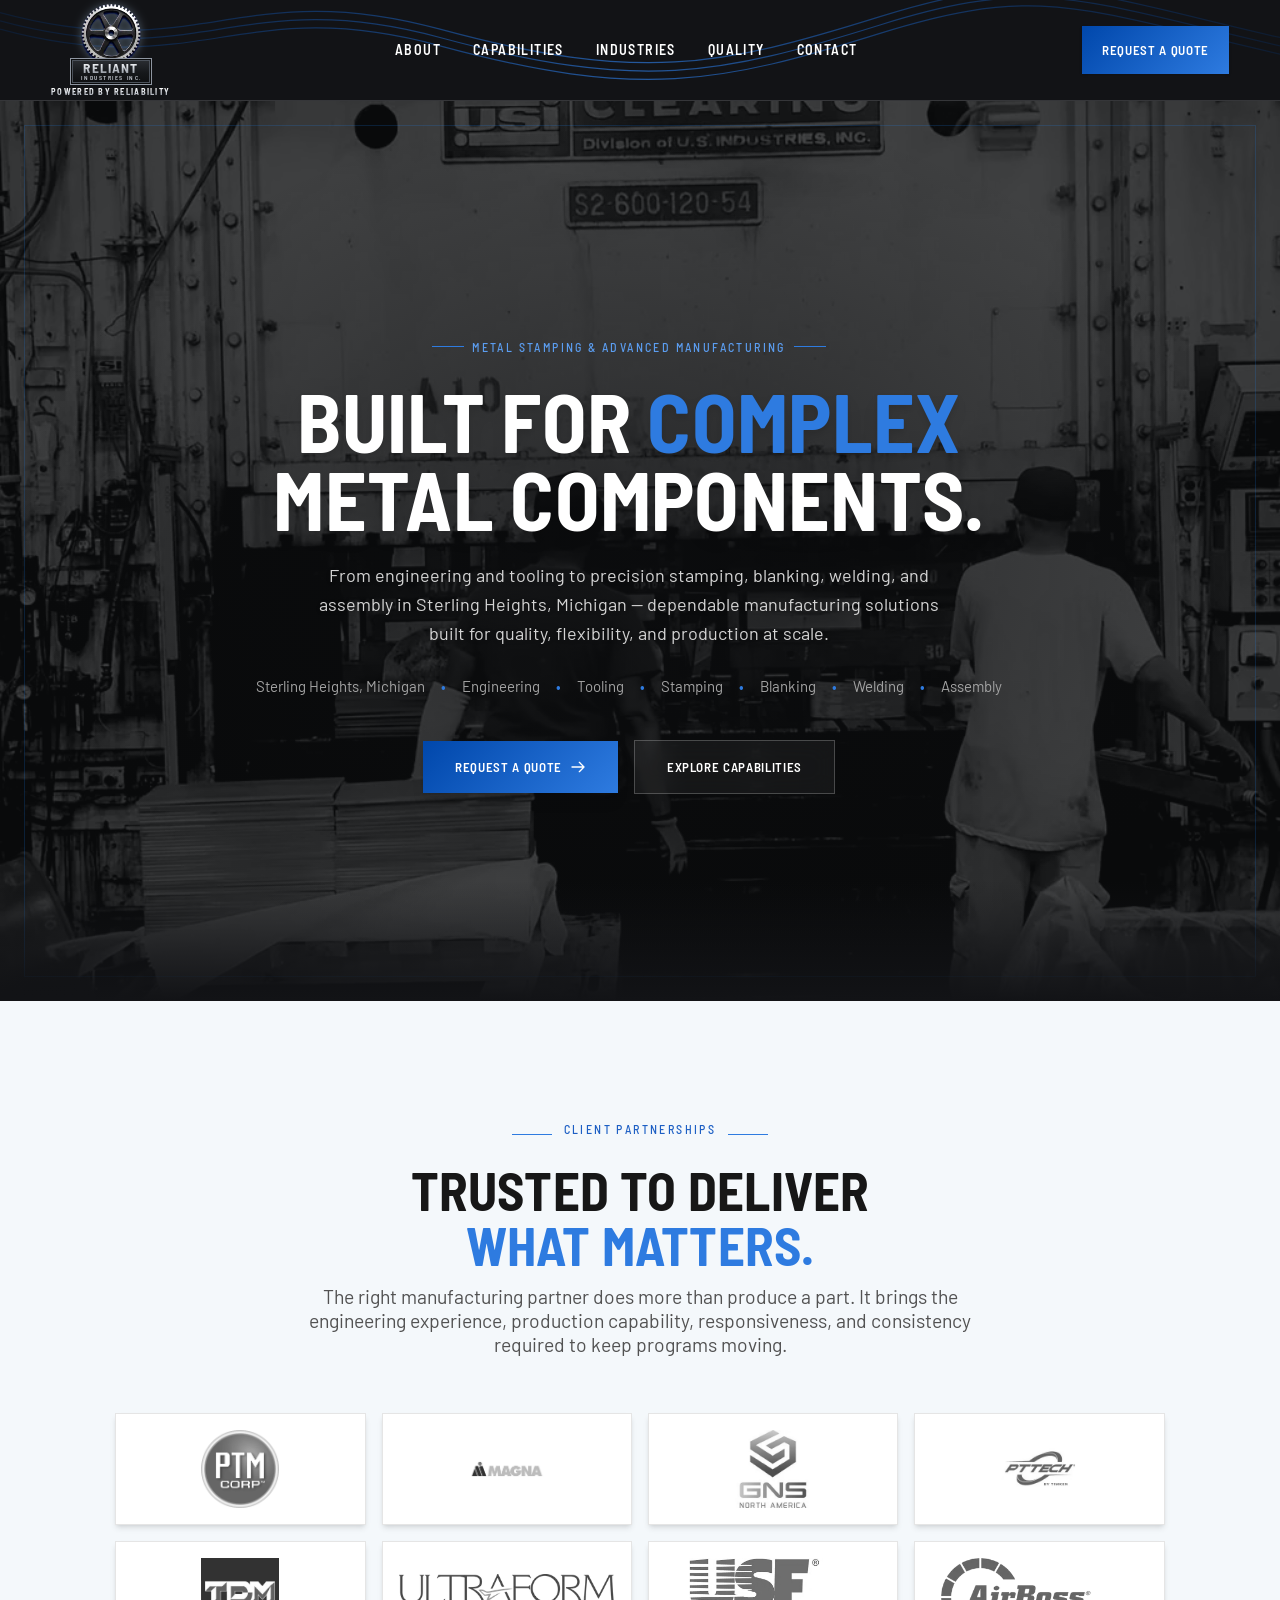
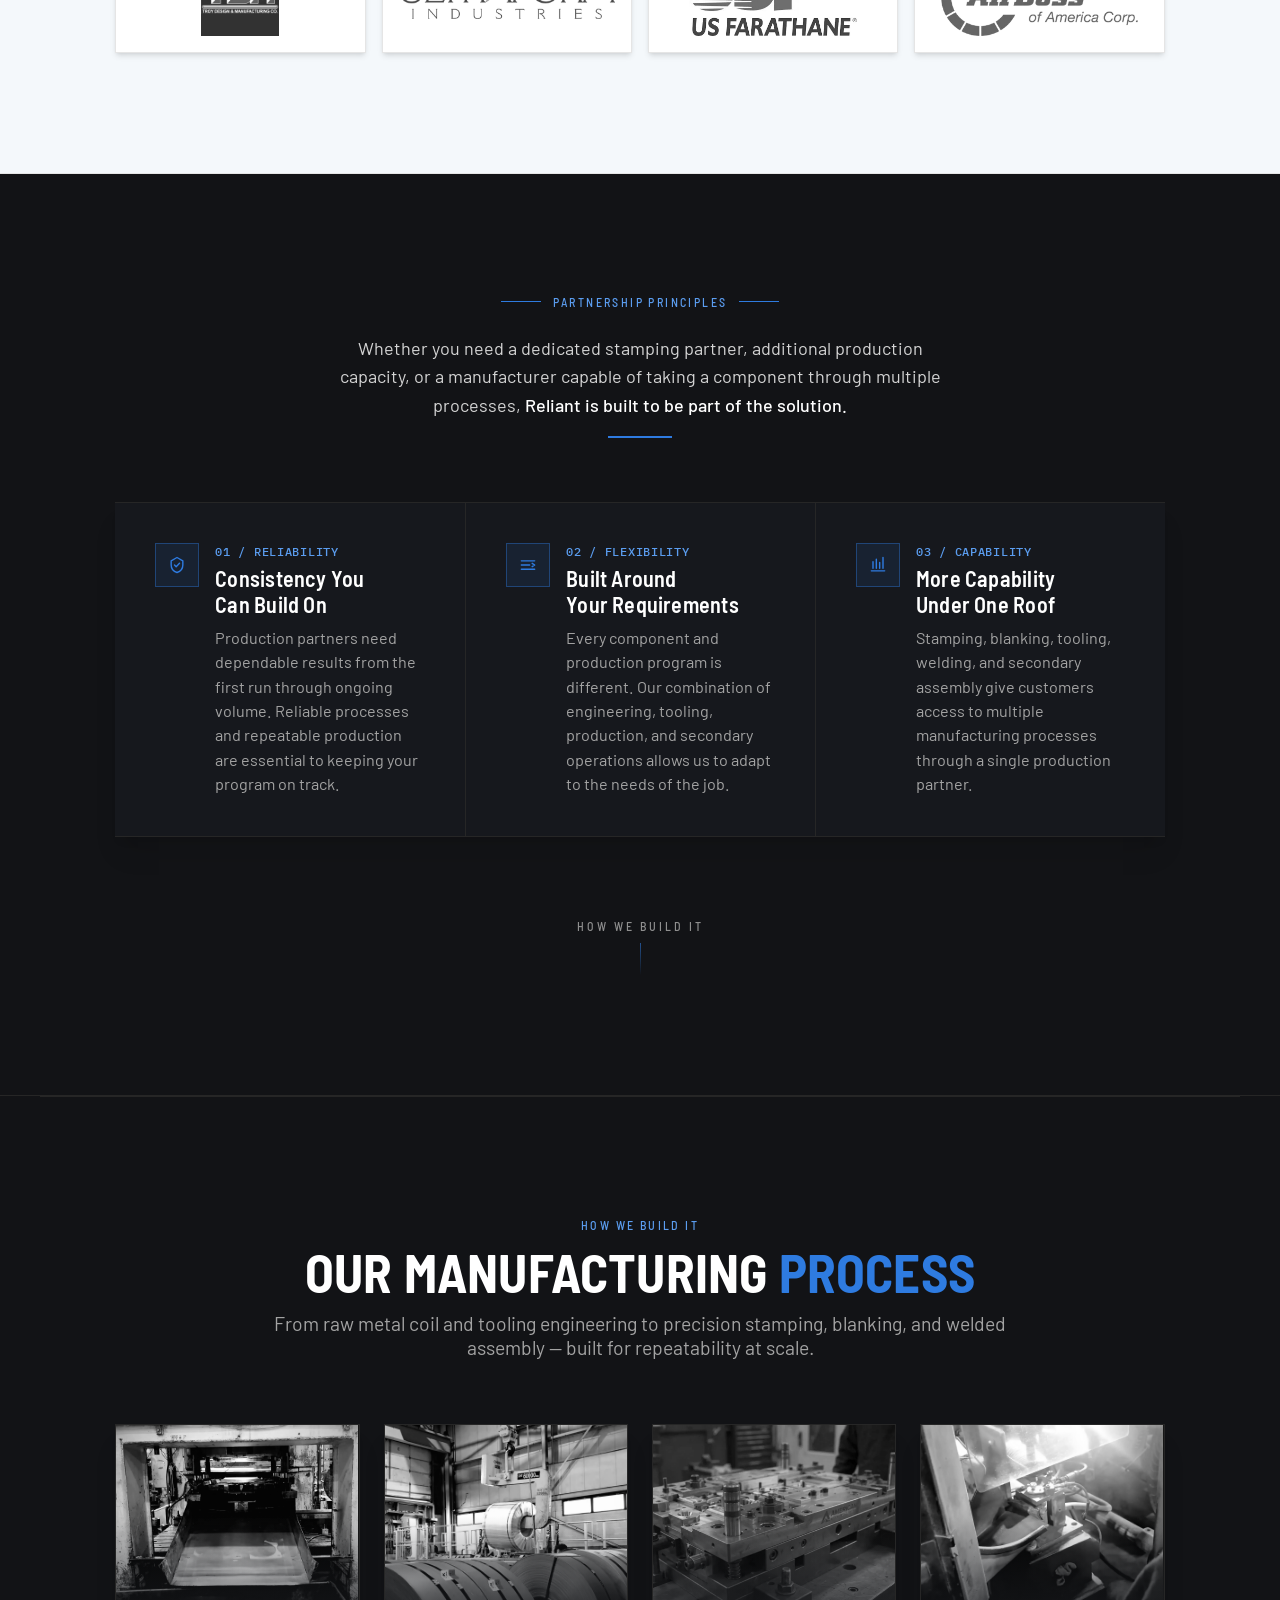
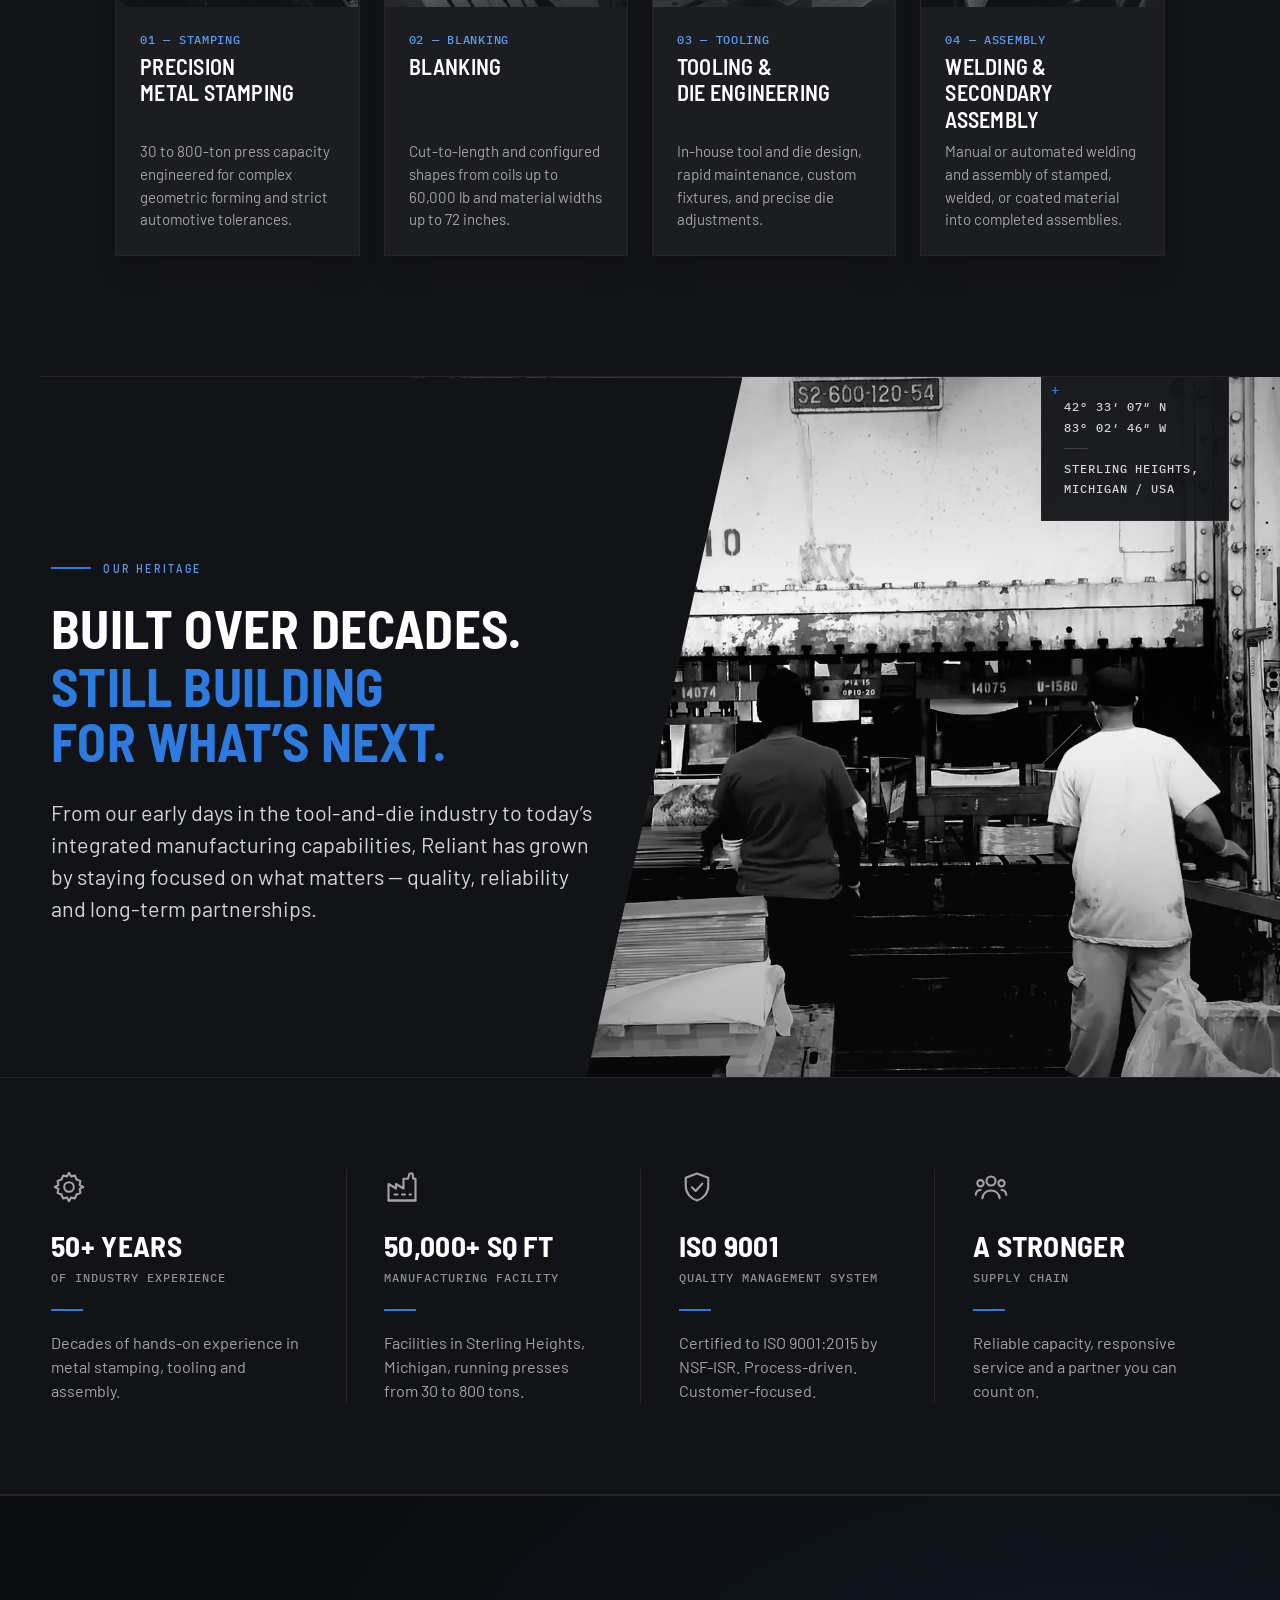
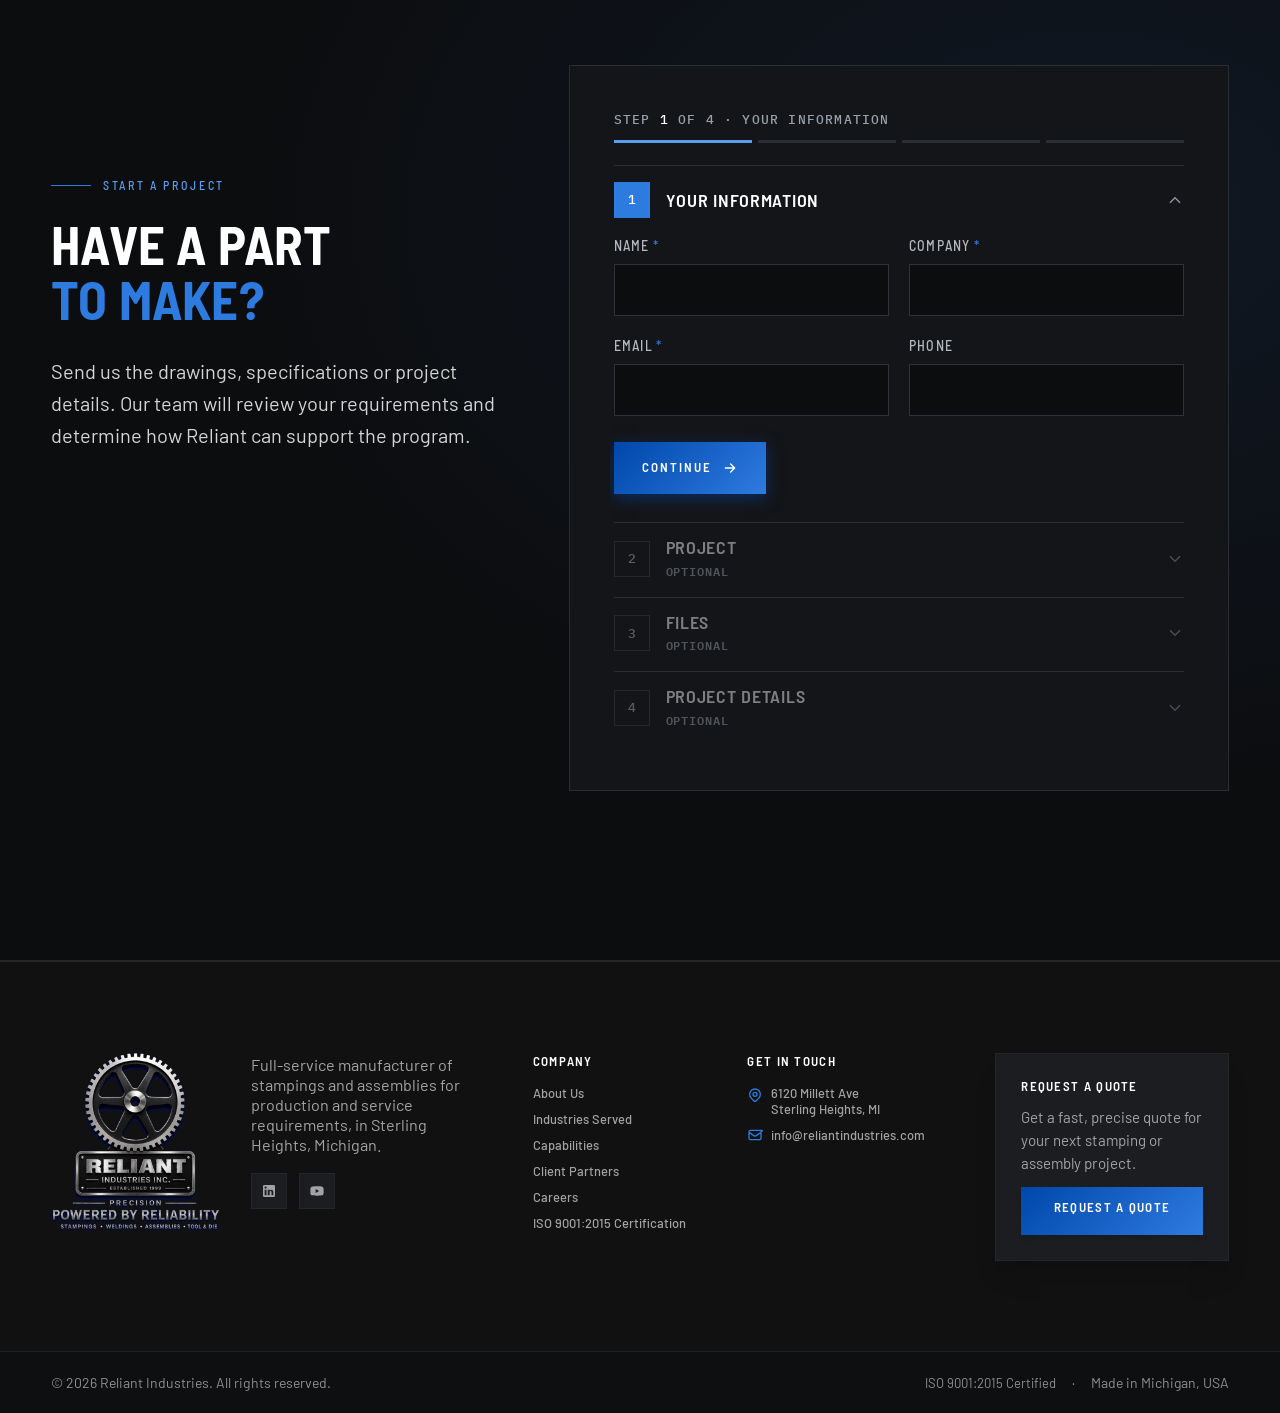
==== commit 02a46b24: "Home: full-colour client logos on touch devices" ====
--- a/index.html
+++ b/index.html
@@ -7,7 +7,7 @@
     <!-- SEO:start -->
     <title>Metal Stamping in Sterling Heights, MI | Reliant Industries</title>
     <meta name="description" content="Family-owned metal stamping manufacturer in Sterling Heights, Michigan. Blanking, tooling, welding and assembly. ISO 9001:2015 certified. Request a quote.">
-    <meta name="robots" content="index, follow, max-image-preview:large">
+    <meta name="robots" content="noindex, nofollow">
     <link rel="canonical" href="https://www.reliantindustries.com/">
     <meta property="og:type" content="website">
     <meta property="og:site_name" content="Reliant Industries">
@@ -225,7 +225,7 @@
 
         <!-- CLIENT LOGOS GRID -->
         <div class="mt-14">
-            <div class="grid grid-cols-2 md:grid-cols-4 gap-4">
+            <div class="client-logos grid grid-cols-2 md:grid-cols-4 gap-4">
                                     <div class="h-28 bg-white border border-neutral-200 p-4 flex items-center justify-center overflow-hidden group transition-all duration-300 hover:border-[#2E7BE0] hover:-translate-y-0.5 shadow-md">
                         <img src="assets/images/clients/client1.webp"
                              alt="PTM Corp logo"
--- a/assets/css/site.min.css
+++ b/assets/css/site.min.css
@@ -1 +1,19 @@
-@font-face{font-family:Barlow;font-style:normal;font-weight:400;font-display:swap;src:url(../fonts/barlow-400.woff2) format("woff2")}@font-face{font-family:Barlow;font-style:normal;font-weight:500;font-display:swap;src:url(../fonts/barlow-500.woff2) format("woff2")}@font-face{font-family:Barlow Semi Condensed;font-style:normal;font-weight:500;font-display:swap;src:url(../fonts/barlow-semi-condensed-500.woff2) format("woff2")}@font-face{font-family:Barlow Semi Condensed;font-style:normal;font-weight:600;font-display:swap;src:url(../fonts/barlow-semi-condensed-600.woff2) format("woff2")}@font-face{font-family:Barlow Semi Condensed;font-style:normal;font-weight:700;font-display:swap;src:url(../fonts/barlow-semi-condensed-700.woff2) format("woff2")}@font-face{font-family:IBM Plex Mono;font-style:normal;font-weight:400;font-display:swap;src:url(../fonts/ibm-plex-mono-400.woff2) format("woff2")}@font-face{font-family:IBM Plex Mono;font-style:normal;font-weight:500;font-display:swap;src:url(../fonts/ibm-plex-mono-500.woff2) format("woff2")}@font-face{font-family:IBM Plex Mono;font-style:normal;font-weight:600;font-display:swap;src:url(../fonts/ibm-plex-mono-600.woff2) format("woff2")}*{margin:0;padding:0;box-sizing:border-box}:root{--blue: #0047AB;--bright-blue: #2E7BE0;--cobalt: #0D5CC8;--bg: #121316;--bg-panel: #1B1D21;--white: #ffffff;--grey-light: #A9A9A9;--grey-dark: #808080;--text-muted: #A9A9A9;--border: rgba(169, 169, 169, .16);--border-bright: rgba(0, 71, 171, .45);--success: #31d38c;--amber: #E08A1E}body{background-color:var(--bg);font-family:var(--font-body, "Barlow", system-ui, sans-serif);color:var(--white)}.reliant-nav-logo{width:44px;height:44px;flex:0 0 44px;display:block;overflow:visible;transform-origin:center;animation:spinWheel 25s linear infinite;filter:drop-shadow(0 2px 3px rgba(15,23,42,.18))}@media(max-width:767px){.reliant-nav-logo{width:40px;height:40px;flex-basis:40px}}@keyframes spinWheel{0%{transform:rotate(0)}to{transform:rotate(360deg)}}@keyframes cubeStampMotion{0%,to{transform:translateY(-50px);opacity:.6}45%{transform:translateY(32px);opacity:.95}50%,65%{transform:translateY(35px);opacity:1}}@keyframes impactFlash{0%,45%,66%,to{opacity:0;transform:scale(.8)}50%{opacity:1;transform:scale(1.1)}}.animated-cube-stamp{animation:cubeStampMotion 3s cubic-bezier(.77,0,.175,1) infinite}.animated-cube-impact{animation:impactFlash 3s ease-out infinite;transform-origin:center}@keyframes shadowScale{0%,to{transform:scale(.85);opacity:.3}50%{transform:scale(1.1);opacity:.7}}.animated-cube-shadow{animation:shadowScale 3s cubic-bezier(.77,0,.175,1) infinite;transform-origin:300px 335px}.header-nav{position:sticky;top:0;z-index:50;background-color:var(--bg);border-bottom:1px solid rgba(255,255,255,.15);overflow:hidden}.header-wave-background{position:absolute;top:0;left:0;width:100%;height:100%;opacity:.7;pointer-events:none;z-index:0}.header-wave-background svg{width:100%;height:100%}.cobalt-btn{background:linear-gradient(135deg,#0047ab,#2e7be0);box-shadow:0 4px 15px #0047ab80;transition:all .3s ease}.cobalt-btn:hover{background:linear-gradient(135deg,#003580,#0047ab);box-shadow:0 6px 20px #2e7be099;transform:translateY(-1px)}.hero{position:relative;min-height:100vh;min-height:100svh;display:flex;align-items:center;justify-content:center;overflow:hidden;padding:100px 24px 60px;background-color:var(--bg);background-image:radial-gradient(circle at 20% 50%,rgba(13,92,200,.22),transparent 50%),linear-gradient(rgba(169,169,169,.06) 1px,transparent 1px),linear-gradient(90deg,rgba(169,169,169,.06) 1px,transparent 1px);background-size:100% 100%,32px 32px,32px 32px}.hero:before{content:"";position:absolute;inset:24px;border:1px solid rgba(22,135,255,.18);pointer-events:none;z-index:1}.hero:after{content:"";position:absolute;left:0;right:0;bottom:0;height:120px;pointer-events:none;z-index:1;background:linear-gradient(to top,var(--bg) 0%,transparent 100%)}.hero-container{position:relative;z-index:10;width:100%;max-width:1200px;margin:0 auto;display:grid;grid-template-columns:1fr;gap:40px;align-items:center}@media(min-width:900px){.hero-container{grid-template-columns:minmax(300px,38%) 1fr;gap:60px}}.hero-visual{display:flex;justify-content:center;align-items:center;width:100%}.hero-svg-graphic{width:100%;max-width:420px;height:auto;display:block}.hero-content-right{display:flex;flex-direction:column;align-items:flex-start;text-align:left}.hero-content-right h1{font-family:var(--font-display, "Barlow Semi Condensed", "Barlow", sans-serif);font-size:clamp(32px,3.8vw,54px);line-height:1.1;font-weight:800;letter-spacing:-1.5px;color:#fff;text-shadow:0 4px 15px rgba(0,0,0,.4)}.hero-h1-lead{display:block}.hero-h1-sub{display:block;font-family:var(--font-display, "Barlow Semi Condensed", "Barlow", sans-serif);font-size:clamp(17px,1.6vw,24px);font-weight:500;color:var(--grey-light);letter-spacing:0;margin-top:6px}.blue{color:var(--bright-blue)}.hero-subtitle{margin-top:18px;color:#e2e4e8;font-size:clamp(15px,1.2vw,19px);line-height:1.5;font-weight:500}.hero-ctas{display:flex;flex-wrap:wrap;justify-content:flex-start;align-items:center;gap:16px;margin-top:32px}.hero-btn-secondary{background:#ffffff0d;border:1px solid rgba(255,255,255,.22);color:#fff;transition:all .3s ease}.hero-btn-secondary:hover{background:#ffffff1a}.hero-cert{display:inline-flex;align-items:center;gap:8px;margin-top:28px;padding:8px 18px;border-radius:0;background:#31d38c14;border:1px solid rgba(49,211,140,.3);font-size:12px;font-weight:700;letter-spacing:.5px;text-transform:uppercase;color:#b6f2d8}.hero-cert svg{width:14px;height:14px;color:var(--success);flex-shrink:0}.scroll-cue{position:absolute;bottom:24px;left:50%;transform:translate(-50%);color:var(--grey-light);opacity:.6;transition:opacity .3s ease;animation:scrollCueBounce 2.2s ease-in-out infinite;z-index:2}.scroll-cue:hover{opacity:1}.scroll-cue svg{width:22px;height:22px}@keyframes scrollCueBounce{0%,to{transform:translate(-50%) translateY(0)}50%{transform:translate(-50%) translateY(8px)}}.manufacturing-stage{width:min(1150px,94vw);margin:0 auto;display:grid;grid-template-columns:1fr auto 1fr auto 1fr;align-items:center;gap:8px}@media(max-width:900px){.manufacturing-stage{grid-template-columns:1fr;max-width:480px;gap:16px}}.process-card{background:var(--bg-panel);border:1px solid var(--border);border-radius:0;padding:14px;box-shadow:0 8px 20px #0000004d;display:flex;flex-direction:column;align-items:center}.process-title{font-family:IBM Plex Mono,monospace;font-size:12px;font-weight:600;letter-spacing:1.5px;text-transform:uppercase;color:var(--bright-blue);margin-bottom:8px}.process-card svg{width:100%;height:auto;max-height:200px;display:block}@keyframes stampPress{0%,to{transform:translateY(0)}40%{transform:translateY(60px)}45%,55%{transform:translateY(62px)}75%{transform:translateY(0)}}@keyframes sheetFlatFade{0%,to{opacity:1}40%,65%{opacity:0}}@keyframes sheetDeformFade{0%,to{opacity:0}40%,65%{opacity:1}}@keyframes blankPunch{0%,20%{transform:translateY(0)}38%{transform:translateY(42px)}42%,50%{transform:translateY(44px)}65%,to{transform:translateY(0)}}@keyframes coilFeed{0%{transform:translate(-60px)}20%,65%{transform:translate(0)}85%,to{transform:translate(60px)}}@keyframes dropBlank{0%,41%{opacity:0;transform:translateY(0) rotate(0)}42%{opacity:1;transform:translateY(0) rotate(0)}58%{opacity:1;transform:translateY(50px) rotate(-6deg)}70%,to{opacity:0;transform:translateY(80px) rotate(-12deg)}}@keyframes robotArm{0%,to{transform:rotate(-25deg)}40%,60%{transform:rotate(12deg)}}@keyframes weldSpark{0%,38%,62%,to{opacity:0;transform:scale(.6)}42%,58%{opacity:1;transform:scale(1.2)}}@keyframes flashImpact{0%,35%,65%,to{opacity:0;transform:scale(.8)}42%,52%{opacity:1;transform:scale(1.1)}}.animated-stamp-die{animation:stampPress 3.2s cubic-bezier(.77,0,.175,1) infinite}.animated-stamp-sheet-flat{animation:sheetFlatFade 3.2s cubic-bezier(.77,0,.175,1) infinite}.animated-stamp-sheet-deform{animation:sheetDeformFade 3.2s cubic-bezier(.77,0,.175,1) infinite}.animated-blank-ram{animation:blankPunch 3.5s cubic-bezier(.77,0,.175,1) infinite}.animated-blank-strip{animation:coilFeed 3.5s cubic-bezier(.77,0,.175,1) infinite}.animated-blank-drop{animation:dropBlank 3.5s cubic-bezier(.25,1,.5,1) infinite;transform-origin:center}.animated-robot-arm{animation:robotArm 3.8s ease-in-out infinite;transform-origin:80px 100px}.animated-weld-spark{animation:weldSpark 3.8s ease-in-out infinite;transform-origin:center}.impact-glow{animation:flashImpact 3.2s cubic-bezier(.77,0,.175,1) infinite;transform-origin:center}@media(prefers-reduced-motion:reduce){.animated-stamp-die,.animated-stamp-sheet-flat,.animated-stamp-sheet-deform,.animated-blank-ram,.animated-blank-strip,.animated-blank-drop,.animated-robot-arm,.animated-weld-spark,.impact-glow,.animated-cube-stamp,.animated-cube-impact,.animated-cube-shadow,.scroll-cue,.timeline-dot,.reliant-nav-logo{animation:none!important}}.process-flow-arrow{display:none;align-items:center;justify-content:center;color:var(--amber);opacity:.85}@media(min-width:901px){.process-flow-arrow{display:flex}}.section{position:relative;max-width:1200px;margin:0 auto;padding:80px 24px;border-top:1px solid var(--border)}.section-header{text-align:center;max-width:640px;margin:0 auto 48px}.section-eyebrow{display:block;font-family:var(--font-display, "Barlow Semi Condensed", "Barlow", sans-serif);color:var(--bright-blue);font-size:12px;font-weight:600;text-transform:uppercase;letter-spacing:2px;margin-bottom:10px}.section-title{font-family:var(--font-display, "Barlow Semi Condensed", "Barlow", sans-serif);font-size:32px;font-weight:800;letter-spacing:-.5px;margin-bottom:10px}.section-sub{color:var(--text-muted);font-size:15px;line-height:1.6}.company-grid{display:grid;grid-template-columns:repeat(2,1fr);gap:14px}@media(min-width:640px){.company-grid{grid-template-columns:repeat(3,1fr)}}@media(min-width:900px){.company-grid{grid-template-columns:repeat(6,1fr)}}.company-card{background:#fff;border:1px solid var(--border);border-radius:0;height:84px;display:flex;align-items:center;justify-content:center;padding:12px;transition:border-color .3s ease,transform .3s ease}.company-card:hover{border-color:var(--border-bright);transform:translateY(-2px)}.company-card img{max-height:44px;max-width:100%;object-fit:contain;filter:grayscale(100%);transition:filter .3s ease}.company-card:hover img{filter:grayscale(0%)}.company-card span{color:var(--text-muted);font-weight:700;font-size:13px;letter-spacing:.5px;text-transform:uppercase;text-align:center}.timeline-wrap{position:relative;padding-top:10px}.timeline-line{position:absolute;top:8px;left:6%;right:6%;height:1px;background:linear-gradient(90deg,transparent,var(--bright-blue),transparent);display:none}@media(min-width:768px){.timeline-line{display:block}}.timeline-grid{display:grid;grid-template-columns:repeat(2,1fr);gap:32px;position:relative;z-index:2}@media(min-width:768px){.timeline-grid{grid-template-columns:repeat(5,1fr)}}.timeline-item{text-align:center}@keyframes cobaltDotPulse{0%{box-shadow:0 0 #0047abcc,0 0 #0047ab66}50%{box-shadow:0 0 0 12px #0047ab00,0 0 0 24px #0047ab00}to{box-shadow:0 0 #0047ab00,0 0 #0047ab00}}.timeline-dot{width:14px;height:14px;background:var(--bright-blue);border-radius:50%;margin:0 auto 12px;animation:cobaltDotPulse 2.2s infinite ease-out}.timeline-year{font-size:22px;font-weight:800}.timeline-desc{color:var(--text-muted);font-size:12.5px;margin-top:5px;line-height:1.5}.rfq-card{background:var(--bg-panel);border:1px solid var(--border);border-radius:0;padding:44px;max-width:760px;margin:0 auto}.rfq-form{display:flex;flex-direction:column;gap:20px;margin-top:8px}.form-row{display:grid;grid-template-columns:1fr;gap:20px}@media(min-width:640px){.form-row{grid-template-columns:1fr 1fr}}.form-group label{display:block;font-size:12px;font-weight:600;color:var(--text-muted);margin-bottom:7px;text-transform:uppercase;letter-spacing:.4px}.form-group input[type=text],.form-group input[type=email],.form-group textarea{width:100%;background:#ffffff08;border:1px solid var(--border);border-radius:0;padding:12px 14px;color:#fff;font-size:14px;font-family:inherit;transition:border-color .3s ease}.form-group input:focus,.form-group textarea:focus{outline:none;border-color:var(--bright-blue)}.form-group input[type=file]{width:100%;font-size:12.5px;color:var(--text-muted)}.form-group input[type=file]::file-selector-button{background:#ffffff0f;border:1px solid var(--border);color:#fff;padding:9px 14px;border-radius:0;font-size:12px;font-weight:600;margin-right:12px;cursor:pointer}.checkbox-group{display:flex;align-items:center;gap:10px;margin-top:4px}.checkbox-group input[type=checkbox]{width:18px;height:18px;accent-color:var(--bright-blue);cursor:pointer}.checkbox-group label{font-size:14px;color:#fff;cursor:pointer;text-transform:none;letter-spacing:normal;margin-bottom:0}.btn-submit{background:linear-gradient(135deg,var(--blue),var(--bright-blue));color:#fff;border:none;padding:15px;border-radius:0;font-weight:700;font-size:14px;cursor:pointer;box-shadow:0 4px 20px #0d5cc866;transition:all .3s ease}.btn-submit:hover{transform:translateY(-2px);box-shadow:0 6px 25px #1687ff8c}.site-footer{border-top:1px solid var(--border);background:#08090c}.footer-grid{max-width:1200px;margin:0 auto;padding:56px 24px;display:grid;grid-template-columns:1fr;gap:36px;color:var(--text-muted);font-size:13.5px}@media(min-width:640px){.footer-grid{grid-template-columns:repeat(2,1fr)}}@media(min-width:1024px){.footer-grid{grid-template-columns:repeat(4,1fr)}}.footer-grid h4{color:#fff;font-size:11px;text-transform:uppercase;letter-spacing:1.5px;margin-bottom:14px}.footer-grid ul{list-style:none}.footer-grid li{margin-bottom:8px}.footer-grid a{text-decoration:none;color:var(--text-muted);transition:color .3s ease}.footer-grid a:hover{color:#fff}.footer-bottom{border-top:1px solid var(--border);text-align:center;padding:20px;font-size:12px;color:var(--text-muted)}@media(max-width:900px){.footer-grid{text-align:center}}.animated-underline{position:relative;overflow:hidden;transform:scaleX(.7);transform-origin:left;transition:transform .4s cubic-bezier(.4,0,.2,1)}.group:hover .animated-underline,.section-header:hover .animated-underline{transform:scaleX(1.3)}video{transition:filter .6s ease}@media(hover:hover)and (pointer:fine){video{filter:grayscale(1)}*:hover>video,.group:hover video,.hero:hover video,figure:hover video{filter:grayscale(0)}}@media(prefers-reduced-motion:reduce){video{transition:none}}@font-face{font-family:Barlow;font-style:normal;font-weight:600;font-display:swap;src:url(../fonts/barlow-semi-condensed-600.woff2) format("woff2")}@font-face{font-family:Barlow;font-style:normal;font-weight:700 900;font-display:swap;src:url(../fonts/barlow-semi-condensed-700.woff2) format("woff2")}:root{--font-display: "Barlow Semi Condensed", "Barlow", system-ui, sans-serif;--font-body: "Barlow", system-ui, -apple-system, "Segoe UI", sans-serif;--font-mono: "IBM Plex Mono", ui-monospace, "SFMono-Regular", Menlo, monospace}html,body{font-family:var(--font-body);font-weight:400;-webkit-font-smoothing:antialiased;-moz-osx-font-smoothing:grayscale}p,li,dd,td,label,input,textarea,select,figcaption{font-size-adjust:.546}p{font-weight:400}strong,b,p [class*=font-bold],p [class*=font-semibold],li [class*=font-bold],li [class*=font-semibold]{font-weight:500!important}p[class*=text-lg],p[class*=text-xl]{font-size:clamp(17px,.45vw + 14.5px,19px)!important;font-weight:400!important;line-height:1.6!important;font-size-adjust:none}h1,h2,h3,h4,h5,h6,[class*=font-black],[class*=font-extrabold]{font-family:var(--font-display)}h1,h2,[class*=font-black],[class*=font-extrabold]{font-weight:700!important}h1,h2{letter-spacing:.004em!important}h1{text-transform:uppercase}.contact-hero h1{margin:22px 0 28px!important}h1{font-size:clamp(3.1rem,7.2vw,6rem)!important;line-height:.94!important}h3,h4,h5,h6{font-weight:600!important}h3[class*=tracking-tight]{letter-spacing:.01em!important}.uppercase:is([class*=tracking-wide],[class*="tracking-["]):not(h1):not(h2):not(h3):not(h4):not(a):not(button){font-family:var(--font-display);font-weight:500!important}.uppercase:is([class*=text-xs],[class*="text-[9px]"],[class*="text-[10px]"],[class*="text-[11px]"]):not(.tech):not(a):not(button):not(h4){font-size:13px}a.uppercase,button.uppercase,.nav-link-underline,.cobalt-btn,.hero-btn-secondary,.btn-submit,.btn-secondary,a[class*=uppercase],button[class*=uppercase]{font-family:var(--font-display);font-weight:600!important}nav a.uppercase,.nav-link-underline{font-size:13.5px;letter-spacing:.1em}.cobalt-btn,.hero-btn-secondary,.btn-submit{letter-spacing:.12em;text-transform:uppercase;font-size:14.5px!important}footer h4{font-weight:600!important;letter-spacing:.14em}a[aria-label="Reliant Industries Homepage"] .font-normal,footer a .font-normal{font-weight:500!important}.tech{font-family:var(--font-mono)!important;font-weight:500!important;font-size:12px!important;letter-spacing:.06em!important;text-transform:uppercase;font-size-adjust:none}.tech-inline{font-family:var(--font-mono)!important;font-weight:500!important;letter-spacing:.04em!important;font-size-adjust:none}.proof-chip,.font-mono{font-family:var(--font-mono)!important;font-weight:500!important;letter-spacing:.06em}code,kbd,samp,pre{font-family:var(--font-mono)}[class*=font-black],[class*=font-extrabold]{font-variant-numeric:lining-nums}a[aria-label="Reliant Industries Homepage"] span.uppercase{font-size:10.5px;letter-spacing:.14em}header .cobalt-btn{font-size:13px!important}[class*=eyebrow],[class*=-label],[class*=chip],[class*=-tag],[class*=proof-item],[class*=quote-footer],label{font-family:var(--font-display);font-weight:500!important}[class*=-value],[class*=-btn],button{font-family:var(--font-display);font-weight:600!important}:is(div,span,figcaption)[class*=font-bold]:not(.uppercase):not(.tech):not(p *):not(li *):not([class*=chip]){font-family:var(--font-display);font-weight:700!important}:is(div,span,figcaption)[class*=font-semibold]:not(.uppercase):not(.tech):not(p *):not(li *){font-family:var(--font-display);font-weight:600!important}.industry-proof>span{font-weight:500!important}:root{--container: 1280px;--gutter: clamp(20px, 4vw, 64px);--section-y: clamp(88px, 5vw + 56px, 128px);--section-y-compact: clamp(72px, 3vw + 52px, 96px);--section-y-large: clamp(96px, 7vw + 80px, 180px);--strip-y: 32px;--hero-top: clamp(100px, 5vw + 72px, 152px);--hero-bottom: clamp(80px, 4vw + 56px, 120px);--card-pad: clamp(24px, 2vw + 12px, 40px);--card-pad-sm: clamp(20px, 1vw + 12px, 28px);--fs-h1: clamp(44px, 12.5vw, 52px);--fs-h2: clamp(32px, 10.2vw, 40px);--fs-h3: 24px;--fs-card: 20px;--fs-lead: 18px;--fs-body: 17px;--fs-small: 15px;--fs-caption: 14px;--fs-eyebrow: 12px;--fs-tech: 12px;--fs-nav: 14px;--fs-button: 13px}@media(min-width:768px){:root{--fs-h1: clamp(60px, 3.87vw + 32px, 88px);--fs-h2: clamp(40px, 2.4vw + 22px, 56px)}}@media(min-width:1024px){:root{--fs-h3: 28px;--fs-card: 22px;--fs-lead: 20px;--fs-body: 18px}}html{scroll-padding-top:96px}.sp-container{width:100%;max-width:var(--container);margin-inline:auto;padding-inline:var(--gutter)!important}.sp-gutter{padding-inline:var(--gutter)!important}.sp-section{padding-block:var(--section-y)}.sp-section--compact{padding-block:var(--section-y-compact)}.sp-section--large{padding-block:var(--section-y-large)}.sp-strip{padding-block:var(--strip-y)}.sp-hero,.sp-hero-pad{padding-top:var(--hero-top);padding-bottom:var(--hero-bottom)}.sp-card{padding:var(--card-pad)!important}.sp-card-sm{padding:var(--card-pad-sm)!important}h1{font-size:var(--fs-h1)!important;line-height:.96!important}h2{font-size:var(--fs-h2)!important;line-height:1.04!important}h3{font-size:var(--fs-card)!important;line-height:1.2!important}h3[class*=text-2xl],h3[class*=text-3xl],.sp-h3{font-size:var(--fs-h3)!important;line-height:1.12!important}h4{font-size:var(--fs-small)!important}footer h4,#ndaModal h4{font-size:13px!important}p{font-size:var(--fs-body);line-height:1.65}p[class*=text-lg],p[class*=text-xl],.sp-lead{font-size:var(--fs-lead)!important;line-height:1.6!important;max-width:62ch}.text-center>p[class*=text-lg],.text-center>p[class*=text-xl],.text-center>.sp-lead{margin-left:auto;margin-right:auto}:is(p,li,div,span)[class*=text-base]:not(.uppercase):not(.tech):not(a):not(button){font-size:var(--fs-body)!important}:is(p,li,div,span)[class*=text-sm]:not(.uppercase):not(.tech):not(a):not(button):not(h1):not(h2):not(h3):not(h4){font-size:var(--fs-small)!important}:is(p,li,div,span)[class*=text-xs]:not(.uppercase):not(.tech):not(a):not(button):not(h1):not(h2):not(h3):not(h4){font-size:var(--fs-caption)!important}.uppercase:is([class*=tracking-wide],[class*="tracking-["]):not(h1):not(h2):not(h3):not(h4):not(a):not(button):not(.tech){font-size:var(--fs-eyebrow)!important}.tech,.tech-inline{font-size:var(--fs-tech)!important}.tech-inline{font-size:inherit!important}nav a.uppercase,.nav-link-underline{font-size:var(--fs-nav)!important}.cobalt-btn,.hero-btn-secondary,.btn-submit,.rfq-submit,a[class*=uppercase][class*=px-],button[class*=uppercase]{font-size:var(--fs-button)!important;min-height:48px}.cobalt-btn,.hero-btn-secondary,.btn-submit,.rfq-submit{display:inline-flex;align-items:center;justify-content:center}header .cobalt-btn{min-height:44px}#mobileMenu a{font-size:16px!important;min-height:48px;display:flex;align-items:center}#mobileMenu a.cobalt-btn{justify-content:center}.quality-panel-header h2,.hero-panel-header h2,.contact-form-header h2{font-size:var(--fs-h3)!important;line-height:1.15!important}@media(min-width:640px){:is(p,li,div,span)[class*="sm:text-sm"]:not(.uppercase):not(.tech):not(a):not(button):not(h1):not(h2):not(h3):not(h4){font-size:var(--fs-small)!important}:is(p,li,div,span)[class*="sm:text-base"]:not(.uppercase):not(.tech):not(a):not(button):not(h1):not(h2):not(h3):not(h4){font-size:var(--fs-body)!important}:is(div,span)[class*="sm:text-lg"]:not(.uppercase):not(.tech):not(a):not(button):not(h1):not(h2):not(h3):not(h4){font-size:var(--fs-lead)!important}}.header-nav .brand-bar{height:84px}@media(min-width:640px){.header-nav .brand-bar{height:100px}}.brand-stack{display:inline-flex;flex-direction:column;align-items:center;gap:0;text-decoration:none;line-height:1;flex-shrink:0}.brand-stack:focus-visible{outline:2px solid #2E7BE0;outline-offset:4px}.brand-stack .gear{position:relative;z-index:0;display:block;height:40px;width:auto}.brand-stack .plate{position:relative;z-index:1;margin-top:-7px;display:flex;flex-direction:column;align-items:center;gap:2px;padding:3px 11px 4px;border:1px solid #8e95a0;background:linear-gradient(180deg,#2c2f34,#16181b 55%,#0e0f11);box-shadow:inset 0 0 0 1px #0a0b0c,inset 0 0 0 2px #4b515a}.brand-stack .name,.brand-stack .motto{background:linear-gradient(180deg,#fff,#d5d9df 48%,#8f959f);-webkit-background-clip:text;background-clip:text;-webkit-text-fill-color:transparent;color:transparent}.brand-stack .name{font-family:var(--font-display, "Barlow Semi Condensed", sans-serif);font-weight:700;font-size:13px;letter-spacing:.08em;text-transform:uppercase}.brand-stack .inc{font-family:var(--font-display, "Barlow Semi Condensed", sans-serif);font-weight:600;font-size:6.5px;letter-spacing:.3em;text-transform:uppercase;color:#c3c8d0;padding-left:.3em}.brand-stack .motto{margin-top:3px;font-family:var(--font-display, "Barlow Semi Condensed", sans-serif);font-weight:700;font-size:8px;letter-spacing:.15em;text-transform:uppercase;white-space:nowrap}@media(min-width:640px){.brand-stack .gear{height:52px}.brand-stack .plate{margin-top:-9px;padding:3px 12px 4px}.brand-stack .name{font-size:15px}.brand-stack .inc{font-size:7px}.brand-stack .motto{font-size:9px}}.brand-full{display:inline-block}.brand-full img{display:block;width:168px;height:auto}.rl-footer-grid.rl-footer-grid{align-items:start;gap:40px 48px;text-align:left}.rl-footer-brand{display:grid;grid-template-columns:1fr;row-gap:18px;align-content:start}.rl-footer-brand>.brand-full{justify-self:start}.rl-footer-brand>p{margin:0!important;max-width:34ch!important}.rl-footer-brand>div{margin:0!important;padding-top:0!important}@media(min-width:640px){.rl-footer-brand{grid-template-columns:auto 1fr;grid-template-rows:auto auto 1fr;column-gap:32px;row-gap:18px}.rl-footer-brand>.brand-full{grid-row:1 / span 3}.rl-footer-brand>p{padding-top:2px}.rl-footer-brand>div{align-self:start}}@media(min-width:640px)and (max-width:1279px){.rl-footer-grid.rl-footer-grid{grid-template-columns:repeat(3,minmax(0,1fr))}.rl-footer-brand{grid-column:1 / -1}}@media(min-width:1280px){.rl-footer-grid.rl-footer-grid{grid-template-columns:minmax(0,5.2fr) minmax(0,2fr) minmax(0,2.4fr) minmax(0,2.8fr)}.rl-footer-brand{grid-column:auto}}@media(max-width:379px){.header-nav .cobalt-btn{padding-left:.6rem;padding-right:.6rem;letter-spacing:.05em}.brand-stack .motto{letter-spacing:.1em}}@media(min-width:768px)and (max-width:899px){.header-nav nav>a~a{margin-left:.8rem!important}}@media(max-width:339px){.header-nav .cobalt-btn{display:none}}html{-webkit-text-size-adjust:100%;text-size-adjust:100%;scroll-padding-top:108px}@media(prefers-reduced-motion:no-preference){html{scroll-behavior:smooth}}a,button,[role=button],label,select,summary{touch-action:manipulation}a,button{-webkit-tap-highlight-color:rgba(46,123,224,.2)}h1,h2,h3,h4,.section-eyebrow,[class*="tracking-[0.2em]"],[class*="tracking-[0.25em]"]{text-wrap:balance}html body :is([class*=text-neutral-500],[class*=text-neutral-600]):not(#clients *):not(:hover){color:#8f8f8f}html body :is(span,div,p,a,small)[class*="text-[#2E7BE0]"]:is([class*=text-xs],[class*="text-[9px]"],[class*="text-[10px]"],[class*="text-[11px]"],.tech,.uppercase):not(h1 *,h2 *,h3 *,#clients *):not(:hover){color:#5b9df0}::placeholder{color:#7c828b;opacity:1}header nav a[aria-current=page]{color:#fff}#mobileMenu a[aria-current=page]{color:#fff;box-shadow:inset 3px 0 #2e7be0;padding-left:14px}@media(pointer:coarse),(max-width:767px){footer a[aria-label*="Reliant Industries on"]{width:44px;height:44px}footer .ft-links a,footer a[href^="mailto:"],.ft-bar a{display:inline-flex;align-items:center;min-height:44px}.scroll-cue{padding:11px;box-sizing:content-box}section a.inline-flex[class*=uppercase]:not(.cobalt-btn):not([class*=border]):not([class*=" px-"]):not([class*=" py-"]){align-items:center;min-height:44px}.cr-contact a,.hero-contact-value a,.detail-value a{position:relative;display:inline-block;padding-block:13px;margin-block:-13px}}@media(max-width:639px){.ft-links{display:grid;grid-template-columns:1fr 1fr;column-gap:12px}.ft-links>li{margin:0!important}.ft-bar{text-align:center;gap:0!important}.ft-bar>div{justify-content:center;flex-wrap:wrap;column-gap:12px}}.ft-bar,.ft-bar p,.ft-bar a{font-size:13px!important}.ft-bar p{margin:0}@media(max-width:767px){.detail-list{display:none}}@media(max-width:1023px){.cap-schematic.cap-schematic{aspect-ratio:16 / 9}}.cap-jump{display:none}@media(max-width:1023px){.cap-jump{display:block;position:sticky;top:85px;z-index:40;background:#0c0d0ff5;-webkit-backdrop-filter:blur(8px);backdrop-filter:blur(8px);border-bottom:1px solid #262626}.cap-jump ul{list-style:none;margin:0;padding:8px var(--gutter, 20px);display:flex;gap:8px;overflow-x:auto;scrollbar-width:none;-webkit-overflow-scrolling:touch;scroll-snap-type:x proximity}.cap-jump ul::-webkit-scrollbar{display:none}.cap-jump li{flex:0 0 auto;scroll-snap-align:start}.cap-jump a{display:inline-flex;align-items:center;min-height:44px;padding:0 16px;border:1px solid #2f333a;background:#16181d;color:#c7cbd1;text-decoration:none;font-family:var(--font-mono, "IBM Plex Mono", monospace);font-weight:500;font-size:12px;letter-spacing:.08em;text-transform:uppercase;white-space:nowrap}.cap-jump a[aria-current=true]{border-color:#2e7be0;color:#fff;background:#2e7be024}html:has(.cap-jump){scroll-padding-top:176px}}@media(min-width:640px)and (max-width:1023px){.cap-jump{top:101px}}.to-top{position:fixed;right:16px;bottom:calc(16px + env(safe-area-inset-bottom,0px));z-index:45;width:44px;height:44px;display:grid;place-items:center;background:#1b1d21;border:1px solid #3a3d44;color:#fff;padding:0;cursor:pointer;opacity:0;transform:translateY(8px);pointer-events:none;transition:opacity .25s ease,transform .25s ease}.to-top.show{opacity:1;transform:none;pointer-events:auto}.to-top:hover,.to-top:focus-visible{border-color:#2e7be0;outline:none}.to-top svg{width:18px;height:18px}@media(prefers-reduced-motion:reduce){.to-top{transition:none}}@media(max-width:767px){.quality-system-card:after{font-size:60px;right:14px;bottom:-6px}}html body :is(.rfq-legend,.contact-eyebrow,.facility-card-label,.quality-eyebrow,.quality-principle-number,.quality-proof-label,.quality-iso-row dt,.heritage-eyebrow span,.start-point-number){color:#5b9df0}html body #clients .section-eyebrow{color:#1d5fc4}html body .contact-path-label{color:#9aa1ab}html body :is(.contact-form-note,.contact-form-note strong){color:#a2a9b2}html body .facility-card p{color:#9aa1ab}html body form small{color:#98a0aa}.heritage{position:relative;background:#121316;border-bottom:1px solid #262626}.heritage-top{position:relative}.heritage-media{position:relative;aspect-ratio:16 / 10;overflow:hidden;background:#121316}.heritage-media video{position:absolute;inset:0;width:100%;height:100%;object-fit:cover}.heritage-media:after{content:"";position:absolute;inset:0;pointer-events:none;background:linear-gradient(180deg,#12131640,#12131600 40%,#12131659)}.heritage-diag{display:none}.heritage-copy-wrap{position:relative;z-index:2;background:#121316}.heritage-copy{padding-block:var(--section-y-compact)}.heritage-eyebrow{display:flex;align-items:center;gap:12px;margin-bottom:24px}.heritage-eyebrow i{display:block;width:40px;height:2px;background:#2e7be0}.heritage-eyebrow span{font-family:var(--font-display);font-weight:500;font-size:var(--fs-eyebrow);letter-spacing:.22em;text-transform:uppercase;color:#2e7be0}.heritage h2{color:#fff;text-transform:uppercase;margin:0}.heritage h2 .a{display:block}.heritage h2 .b{display:block;margin-top:.06em;color:#2e7be0}.heritage-lead{margin-top:28px;color:#d4d4d4;max-width:46ch}.heritage-coords{display:none;position:absolute;top:0;right:var(--gutter);z-index:3;min-width:188px;padding:20px 22px;background:#121316f0;border:1px solid #262626;border-top:0;font-family:var(--font-mono);font-weight:500;font-size:12px;letter-spacing:.08em;line-height:1.7;color:#d4d4d4}.heritage-coords:before{content:"+";position:absolute;top:6px;left:9px;color:#2e7be0;font-size:14px;line-height:1}.heritage-coords hr{border:0;border-top:1px solid #404040;width:24px;margin:10px 0}.heritage-stats{background:#121316;border-top:1px solid #262626}.heritage-stat-grid{display:grid;grid-template-columns:1fr;padding-block:var(--section-y-compact)}.heritage-stat{padding:0 0 36px}.heritage-stat+.heritage-stat{padding-top:36px;border-top:1px solid #262626}.heritage-stat:last-child{padding-bottom:0}.heritage-stat svg{width:36px;height:36px;color:#a3a3a3;margin-bottom:26px;stroke-width:1.4}.heritage-stat .fig{display:block;font-family:var(--font-display);font-weight:700;color:#fff;text-transform:uppercase;font-size:clamp(26px,1.2vw + 14px,32px);line-height:1.05;letter-spacing:.01em}.heritage-stat .lab{display:block;margin-top:8px;font-family:var(--font-mono);font-weight:500;font-size:12px;letter-spacing:.08em;text-transform:uppercase;color:#8f8f8f}.heritage-stat .rule{display:block;width:32px;height:2px;background:#2e7be0;margin:22px 0 20px}.heritage-stat p{color:#a3a3a3;font-size:var(--fs-small)!important;line-height:1.6;max-width:30ch}@media(min-width:768px){.heritage-stat-grid{grid-template-columns:1fr 1fr;column-gap:var(--card-pad);row-gap:48px}.heritage-stat+.heritage-stat{border-top:0;padding-top:0}.heritage-stat{padding:0}}@media(min-width:1024px){.heritage-top{min-height:700px}.heritage-media{position:absolute;inset:0 0 0 auto;width:68%;aspect-ratio:auto}.heritage-diag{display:block;position:absolute;top:0;bottom:0;left:0;width:58%;z-index:1;background:#121316;clip-path:polygon(0 0,100% 0,79% 100%,0 100%)}.heritage-copy-wrap{background:transparent;min-height:700px;display:flex;align-items:center}.heritage-copy-wrap>.sp-container{width:100%}.heritage-copy{max-width:52%;padding-block:var(--hero-top) var(--hero-bottom)}.heritage-coords{display:block}.heritage-stat-grid{grid-template-columns:repeat(4,1fr);column-gap:0;row-gap:0;padding-block:var(--section-y-compact)}.heritage-stat{padding:0 var(--card-pad);border-left:1px solid #262626}.heritage-stat:first-child{padding-left:0;border-left:0}}.rfq-section{position:relative;background:#0c0d0f;border-top:1px solid #23262b;border-bottom:1px solid #23262b;overflow:hidden;scroll-margin-top:80px}.rfq-section:before{content:"";position:absolute;inset:0;background:radial-gradient(ellipse at 85% 30%,rgba(46,123,224,.1),transparent 55%);pointer-events:none}.rfq-card-v2{background:#141518;border:1px solid #2a2d32;padding:28px 22px}@media(min-width:640px){.rfq-card-v2{padding:44px}}.rfq-group{border:0;padding:0;margin:0 0 40px;min-width:0}.rfq-group:last-of-type{margin-bottom:28px}.rfq-legend{display:flex;align-items:center;gap:14px;width:100%;padding:0;margin-bottom:22px;font-family:var(--font-mono, "IBM Plex Mono", monospace);font-size:12px;font-weight:500;letter-spacing:.14em;text-transform:uppercase;color:#2e7be0}.rfq-legend:after{content:"";flex:1;height:1px;background:#2a2d32}.rfq-grid{display:grid;grid-template-columns:1fr;gap:20px}@media(min-width:640px){.rfq-grid{grid-template-columns:1fr 1fr}}.rfq-field{display:flex;flex-direction:column;gap:8px;min-width:0}.rfq-field.full{grid-column:1 / -1}.rfq-label{font-family:var(--font-display, "Barlow Semi Condensed", sans-serif);font-size:13px;font-weight:500;letter-spacing:.1em;text-transform:uppercase;color:#b4b8bf}.rfq-label .req{color:#2e7be0;margin-left:3px}.rfq-input,.rfq-select,.rfq-textarea{width:100%;background:#0c0d0f;border:1px solid #2f3238;border-radius:0;color:#f5f5f5;font-family:var(--font-body, "Barlow", sans-serif);font-size:16px;line-height:1.4;padding:14px 16px;transition:border-color .2s ease,box-shadow .2s ease,background .2s ease;-webkit-appearance:none;appearance:none}.rfq-input::placeholder,.rfq-textarea::placeholder{color:#7c828b}.rfq-input:hover,.rfq-select:hover,.rfq-textarea:hover{border-color:#444850}.rfq-input:focus,.rfq-select:focus,.rfq-textarea:focus{outline:none;border-color:#2e7be0;box-shadow:0 0 0 1px #2e7be0;background:#0f1013}.rfq-textarea{min-height:150px;resize:vertical}.rfq-select{padding-right:44px;background-image:url("data:image/svg+xml;utf8,<svg xmlns='http://www.w3.org/2000/svg' width='14' height='9' viewBox='0 0 14 9' fill='none' stroke='%232E7BE0' stroke-width='2'><path d='M1 1.5l6 6 6-6'/></svg>");background-repeat:no-repeat;background-position:right 16px center}.rfq-select option{background:#141518;color:#f5f5f5}.rfq-chips{display:flex;flex-wrap:wrap;gap:10px}.rfq-chip{position:relative;cursor:pointer}.rfq-chip input{position:absolute;opacity:0;inset:0;width:100%;height:100%;cursor:pointer;margin:0}.rfq-chip span{display:inline-block;padding:11px 18px;border:1px solid #2f3238;background:#0c0d0f;color:#c7cbd1;font-family:var(--font-display, "Barlow Semi Condensed", sans-serif);font-size:14px;font-weight:600;letter-spacing:.08em;text-transform:uppercase;transition:border-color .2s ease,background .2s ease,color .2s ease}.rfq-chip:hover span{border-color:#4b5058;color:#fff}.rfq-chip input:focus-visible+span{box-shadow:0 0 0 2px #2e7be0}.rfq-chip input:checked+span{background:#2e7be029;border-color:#2e7be0;color:#fff}.rfq-drop{position:relative;display:flex;align-items:center;gap:18px;padding:26px 24px;border:1px dashed #3d4148;background:#0c0d0f;transition:border-color .2s ease,background .2s ease}.rfq-drop:hover,.rfq-drop.is-over,.rfq-drop:focus-within{border-color:#2e7be0;background:#0f1218}.rfq-drop input[type=file]{position:absolute;inset:0;width:100%;height:100%;opacity:0;cursor:pointer;font-size:0}.rfq-drop-icon{flex:0 0 auto;width:46px;height:46px;display:flex;align-items:center;justify-content:center;border:1px solid rgba(46,123,224,.5);background:#2e7be01a;color:#2e7be0}.rfq-drop-title{font-family:var(--font-display, "Barlow Semi Condensed", sans-serif);font-size:18px;font-weight:600;letter-spacing:.04em;text-transform:uppercase;color:#f5f5f5}.rfq-drop-sub{margin-top:3px;font-size:14px;color:#8b9098}.rfq-types{margin-top:10px;font-family:var(--font-mono, "IBM Plex Mono", monospace);font-size:12px;font-weight:500;letter-spacing:.08em;color:#2e7be0}.rfq-filelist{margin:12px 0 0;padding:0;list-style:none;font-family:var(--font-mono, "IBM Plex Mono", monospace);font-size:12px;color:#c7cbd1}.rfq-filelist li{padding:8px 12px;border:1px solid #2a2d32;border-top:0;background:#0f1013;display:flex;justify-content:space-between;gap:12px}.rfq-filelist li:first-child{border-top:1px solid #2a2d32}.rfq-filelist li span:last-child{color:#7d828a;white-space:nowrap}.rfq-check{display:flex;align-items:flex-start;gap:14px;cursor:pointer;margin-top:4px}.rfq-check input{position:absolute;opacity:0;width:1px;height:1px}.rfq-check .box{flex:0 0 auto;width:22px;height:22px;margin-top:1px;border:1px solid #4b5058;background:#0c0d0f;display:flex;align-items:center;justify-content:center;transition:border-color .2s ease,background .2s ease}.rfq-check .box svg{width:14px;height:14px;opacity:0;color:#fff}.rfq-check:hover .box{border-color:#2e7be0}.rfq-check input:focus-visible+.box{box-shadow:0 0 0 2px #2e7be0}.rfq-check input:checked+.box{background:#2e7be0;border-color:#2e7be0}.rfq-check input:checked+.box svg{opacity:1}.rfq-check .txt{font-size:16px;line-height:1.45;color:#d4d6da}.rfq-submit-row{display:flex;flex-direction:column;gap:14px;margin-top:32px}.rfq-submit{display:inline-flex;align-items:center;justify-content:center;gap:12px;width:100%;padding:18px 34px;border:0;cursor:pointer;color:#fff}@media(min-width:640px){.rfq-submit{width:auto;align-self:flex-start}}.rfq-note{font-size:14px;line-height:1.5;color:#7d828a;max-width:460px}:root{--stp-line: #2a2d32;--stp-blue: #2E7BE0;--stp-blue-text: #5b9df0;--stp-error: #ff8f86;--stp-muted: #9aa1ab}.stp-sr{position:absolute!important;width:1px;height:1px;margin:-1px;padding:0;overflow:hidden;clip:rect(0 0 0 0);white-space:nowrap;border:0}.stp-progress{margin:0 0 22px}.stp-count{margin:0 0 10px;font-family:var(--font-mono, "IBM Plex Mono", monospace);font-size:12px;font-weight:500;letter-spacing:.1em;text-transform:uppercase;color:var(--stp-muted)}.stp-count b{color:#fff;font-weight:500}.stp-bar{display:flex;gap:6px}.stp-bar i{flex:1;height:3px;background:var(--stp-line);transition:background .3s ease}.stp-bar i.on{background:var(--stp-blue)}.stp-bar i.cur{background:var(--stp-blue-text)}.stp{border-top:1px solid var(--stp-line);scroll-margin-top:124px;min-width:0}.stp:last-of-type{border-bottom:1px solid var(--stp-line)}.stp-head{margin:0;font:inherit;min-width:0}.stp-btn{display:flex;align-items:center;gap:16px;width:100%;min-height:68px;padding:14px 0;margin:0;background:none;border:0;border-radius:0;color:#fff;text-align:left;cursor:pointer;font:inherit;-webkit-appearance:none;appearance:none}.stp-btn:focus-visible{outline:2px solid var(--stp-blue);outline-offset:2px}.stp-btn:disabled{cursor:not-allowed}.stp-num{flex:0 0 36px;width:36px;height:36px;display:grid;place-items:center;border:1px solid #3a3f47;font-family:var(--font-mono, "IBM Plex Mono", monospace);font-size:13px;font-weight:500;color:#aeb4bd;transition:background .25s,border-color .25s,color .25s}.stp-num svg{width:16px;height:16px;display:none}.stp[data-open=true] .stp-num{background:var(--stp-blue);border-color:var(--stp-blue);color:#fff}.stp[data-state=done] .stp-num{border-color:var(--stp-blue);color:var(--stp-blue-text)}.stp[data-state=done][data-open=false] .stp-num svg{display:block}.stp[data-state=done][data-open=false] .stp-num .n{display:none}.stp[data-state=locked] .stp-btn{opacity:.45}.stp-text{flex:1 1 0;width:0;min-width:0;display:block}.stp-title{display:block;font-family:var(--font-display, "Barlow Semi Condensed", sans-serif);font-weight:600;font-size:18px;line-height:1.15;letter-spacing:.04em;text-transform:uppercase;color:#fff}.stp-meta{display:block;max-width:100%;margin-top:4px;font-size:14px;line-height:1.35;color:var(--stp-muted);white-space:nowrap;overflow:hidden;text-overflow:ellipsis}.stp-opt{font-family:var(--font-mono, "IBM Plex Mono", monospace);font-size:12px;letter-spacing:.08em;text-transform:uppercase;color:var(--stp-muted)}.stp-edit{flex:0 0 auto;display:none;font-family:var(--font-mono, "IBM Plex Mono", monospace);font-size:12px;font-weight:500;letter-spacing:.1em;text-transform:uppercase;color:var(--stp-blue-text)}.stp[data-state=done][data-open=false] .stp-edit{display:inline}.stp-chev{flex:0 0 18px;width:18px;height:18px;color:#8a9099;transition:transform .3s ease}.stp[data-open=true] .stp-chev{transform:rotate(180deg)}.stp[data-state=done][data-open=false] .stp-chev{display:none}.stp-panel{display:grid;grid-template-rows:0fr;visibility:hidden;transition:grid-template-rows .35s ease,visibility 0s linear .35s}.stp[data-open=true] .stp-panel{grid-template-rows:1fr;visibility:visible;transition:grid-template-rows .35s ease,visibility 0s}.stp-inner{min-height:0;overflow:hidden;padding:2px 4px 0;margin:0 -4px}.stp[data-open=true] .stp-inner{padding-bottom:28px}.stp-inner>fieldset{margin:0!important;padding:0;border:0;min-width:0}.stp-inner>fieldset>legend{position:absolute!important;width:1px;height:1px;margin:-1px;padding:0;overflow:hidden;clip:rect(0 0 0 0);white-space:nowrap;border:0}.stp-inner>fieldset>:last-child{margin-bottom:0}.stp-footer,.stp-footer .rfq-submit-row{margin-top:24px}.stp-actions{margin-top:26px}.stp-next{display:inline-flex;align-items:center;justify-content:center;gap:10px;min-height:52px;padding:0 28px;border:0;border-radius:0;cursor:pointer;color:#fff;font-family:var(--font-display, "Barlow Semi Condensed", sans-serif);font-weight:700;font-size:14px;letter-spacing:.16em;text-transform:uppercase}.stp-next svg{width:16px;height:16px}@media(max-width:639px){.stp-next{width:100%}.stp-title{font-size:17px}}.stp-err{display:flex;gap:6px;align-items:flex-start;margin:6px 0 0;color:var(--stp-error);font-size:14px;line-height:1.4}.stp-err svg{flex:0 0 16px;width:16px;height:16px;margin-top:2px}.stp [aria-invalid=true]{border-color:var(--stp-error)!important}@media(prefers-reduced-motion:reduce){.stp-panel,.stp[data-open=true] .stp-panel,.stp-num,.stp-chev,.stp-bar i{transition:none}}.contact-step{border:0;margin:0;padding:0;min-width:0}.contact-step>legend{padding:0;margin:0 0 18px;font-family:var(--font-mono, "IBM Plex Mono", monospace);font-size:12px;font-weight:500;letter-spacing:.14em;text-transform:uppercase;color:var(--stp-blue-text)}@media(max-width:639px){.contact-form-row{grid-template-columns:1fr}}:root{--fl-ok: #4ade80;--fl-err: #ff8f86;--fl-info: #5b9df0}.fl-hp{position:absolute!important;left:-9999px;top:auto;width:1px;height:1px;overflow:hidden}.fl-region{position:fixed;z-index:80;left:12px;right:12px;bottom:calc(12px + env(safe-area-inset-bottom,0px));display:flex;flex-direction:column;gap:10px;pointer-events:none}@media(min-width:768px){.fl-region{inset:120px 24px auto auto;width:400px}}.fl-toast{pointer-events:auto;display:flex;align-items:flex-start;gap:12px;padding:14px 14px 14px 16px;background:#1b1d21;border:1px solid #343840;border-left-width:4px;box-shadow:0 18px 44px #00000080;animation:fl-in .28s ease both}.fl-success{border-left-color:var(--fl-ok)}.fl-error{border-left-color:var(--fl-err)}.fl-info{border-left-color:var(--fl-info)}.fl-ico{flex:0 0 22px;width:22px;height:22px;margin-top:1px}.fl-success .fl-ico{color:var(--fl-ok)}.fl-error .fl-ico{color:var(--fl-err)}.fl-info .fl-ico{color:var(--fl-info)}.fl-ico svg{width:22px;height:22px;display:block}.fl-body{flex:1;min-width:0}.fl-title{margin:0;font-family:var(--font-display, "Barlow Semi Condensed", sans-serif);font-weight:700;font-size:16px;letter-spacing:.03em;text-transform:uppercase;color:#fff;line-height:1.2}.fl-msg{margin:4px 0 0;font-size:14px;line-height:1.5;color:#c7cbd1}.fl-actions{display:flex;flex-wrap:wrap;gap:6px 16px;margin-top:10px}.fl-actions a,.fl-actions button{display:inline-flex;align-items:center;min-height:44px;padding:0;background:none;border:0;cursor:pointer;color:var(--fl-info);text-decoration:underline;text-underline-offset:3px;font-family:var(--font-mono, "IBM Plex Mono", monospace);font-size:12px;font-weight:500;letter-spacing:.08em;text-transform:uppercase}.fl-actions a:hover,.fl-actions button:hover{color:#fff}.fl-x{flex:0 0 44px;width:44px;height:44px;margin:-10px -8px -10px 0;display:grid;place-items:center;background:none;border:0;cursor:pointer;color:#8a9099}.fl-x:hover,.fl-x:focus-visible{color:#fff;outline:none}.fl-x svg{width:16px;height:16px}.fl-leave{animation:fl-out .22s ease both}@keyframes fl-in{0%{opacity:0;transform:translateY(10px)}to{opacity:1;transform:none}}@keyframes fl-out{to{opacity:0;transform:translateY(6px)}}.fl-banner{display:flex;gap:12px;align-items:flex-start;margin:18px 0;padding:14px 16px;background:#ff8f8614;border:1px solid rgba(255,143,134,.45)}.fl-banner .fl-ico{color:var(--fl-err)}.fl-banner .fl-title{font-size:15px}.is-sending{opacity:.85}.fl-submit-busy{cursor:progress}.fl-spin{display:inline-block;width:16px;height:16px;margin-right:10px;vertical-align:-3px;border:2px solid rgba(255,255,255,.35);border-top-color:#fff;border-radius:50%;animation:fl-spin .7s linear infinite}@keyframes fl-spin{to{transform:rotate(360deg)}}.fl-sent>*:not(.fl-done){display:none!important}.fl-done{padding:12px 0;animation:fl-in .35s ease both}.fl-done .fl-badge{width:56px;height:56px;display:grid;place-items:center;border:1px solid var(--fl-ok);color:var(--fl-ok);margin-bottom:22px}.fl-done .fl-badge svg{width:28px;height:28px}.fl-done h3{margin:0;color:#fff;text-transform:uppercase}.fl-done h3:focus{outline:none}.fl-done p{margin:14px 0 0;color:#c7cbd1;max-width:46ch}.fl-ref{display:inline-block;margin-top:18px;padding:6px 10px;border:1px solid #343840;font-family:var(--font-mono, "IBM Plex Mono", monospace);font-size:12px;letter-spacing:.08em;text-transform:uppercase;color:#9aa1ab}.fl-preview{margin-top:18px;padding:12px 14px;border:1px dashed #5b6470;color:#c7cbd1;font-size:14px;line-height:1.5}.fl-preview b{color:#fff;font-family:var(--font-mono, "IBM Plex Mono", monospace);font-weight:500;font-size:12px;letter-spacing:.1em;text-transform:uppercase}.fl-done-actions{display:flex;flex-wrap:wrap;align-items:center;gap:8px 24px;margin-top:28px}.fl-done-actions a.fl-link{display:inline-flex;align-items:center;min-height:44px;color:#5b9df0;font-family:var(--font-mono, "IBM Plex Mono", monospace);font-size:12px;letter-spacing:.1em;text-transform:uppercase;text-decoration:underline;text-underline-offset:3px}@media(max-width:639px){.fl-done-actions .fl-again{width:100%}}.fl-noscript{margin:0 0 20px;padding:14px 16px;border:1px solid #5b6470;color:#e5e7eb;font-size:15px}.fl-noscript a{color:#5b9df0}@media(prefers-reduced-motion:reduce){.fl-toast,.fl-done{animation:none}.fl-spin{animation-duration:2s}}:root{--ab-bg: #121316;--ab-deep: #0c0d0f;--ab-cream: #efeae0;--ab-ink: #14161a;--ab-line: #262626;--ab-blue: #2E7BE0;--ab-blue-ink: #1d5fc4}.ab-eyebrow{display:flex;align-items:center;gap:12px;margin-bottom:24px}.ab-eyebrow i{display:block;width:40px;height:2px;background:var(--ab-blue)}.ab-eyebrow span{font-family:var(--font-display);font-weight:500;font-size:var(--fs-eyebrow);letter-spacing:.22em;text-transform:uppercase;color:#5b9df0}.ab-head{max-width:780px}.ab-head h2{color:#fff;text-transform:uppercase;margin:0}.ab-head h2 .b{color:var(--ab-blue)}.ab-head p{margin-top:20px;color:#a3a3a3;max-width:56ch}.ab-ph{position:relative;display:flex;flex-direction:column;align-items:center;justify-content:center;gap:10px;width:100%;height:100%;padding:16px;text-align:center;background:repeating-linear-gradient(135deg,#17191d 0 10px,#1b1e23 10px 20px)}.ab-ph b{font-family:var(--font-mono);font-weight:500;font-size:12px;letter-spacing:.12em;text-transform:uppercase;color:#9aa4b2;border:1px dashed #3c424b;padding:6px 10px}.ab-ph small{font-family:var(--font-mono);font-size:12px;letter-spacing:.06em;text-transform:uppercase;color:#6f7782}@media(prefers-reduced-motion:no-preference){.ab-js .reveal{opacity:0;transform:translateY(22px);transition:opacity .8s ease,transform .8s ease;transition-delay:var(--d, 0s)}.ab-js .reveal.in{opacity:1;transform:none}}.ab-hero{position:relative;isolation:isolate;overflow:hidden;background:var(--ab-deep)}.ab-hero-media{position:absolute;inset:0;z-index:-2}.ab-hero-media img{width:100%;height:100%;object-fit:cover;object-position:62% 40%;display:block}.ab-hero:before{content:"";position:absolute;inset:0;z-index:-1;background:radial-gradient(ellipse at 20% 46%,#2e7be033,#2e7be000 55%),linear-gradient(180deg,#0c0d0f8c,#0c0d0fe6 55%,#0c0d0ff7)}.ab-hero-inner{min-height:min(92vh,760px);display:flex;flex-direction:column;justify-content:center;padding-top:var(--hero-top);padding-bottom:calc(var(--hero-bottom) + 24px)}.ab-hero h1{font-size:clamp(38px,3.6vw + 10px,64px)!important;line-height:.98!important;max-width:none;margin:0}.ab-hero h1 .l1{display:block;color:#fff}.ab-hero h1 .l2{display:block;color:var(--ab-blue);margin-top:.22em}.ab-hero .lead{margin-top:32px;color:#d4d4d4;max-width:40ch}.ab-scroll{display:none}.ab-hero-media.historic{background:radial-gradient(ellipse at 72% 42%,#25272b,#15161a 55%,#0c0d0f)}.ab-hero-media.historic img{filter:grayscale(1) contrast(1.06) brightness(.92)}.ab-hero-ph{position:absolute;z-index:1;top:96px;right:var(--gutter);display:flex;flex-direction:column;align-items:center;gap:10px;padding:22px 26px;text-align:center;border:1px dashed #6b7380;background:#0c0d0fb3}.ab-hero-ph b{font-family:var(--font-mono);font-weight:500;font-size:12px;letter-spacing:.12em;text-transform:uppercase;color:#e3e8f0}.ab-hero-ph small{font-family:var(--font-mono);font-size:12px;letter-spacing:.06em;text-transform:uppercase;color:#b4bdca}@media(min-width:768px){.ab-hero-media img{position:absolute;left:0;top:0;width:128%;max-width:none;object-position:left 40%}.ab-hero:before{background:radial-gradient(ellipse at 22% 48%,#2e7be033,#2e7be000 52%),linear-gradient(90deg,#0c0d0ff5,#0c0d0fd6 36%,#0c0d0f59,#0c0d0f1f),linear-gradient(0deg,#0c0d0fd9,#0c0d0f00 28%)}.ab-hero-inner{min-height:min(88vh,820px)}.ab-hero h1{max-width:14ch}.ab-hero-ph{top:50%;right:calc(var(--gutter) + 6%);transform:translateY(-50%);background:#0c0d0f59;border-color:#4a4f58}.ab-hero-ph b{color:#aab3c0}.ab-hero-ph small{color:#7b838f}.ab-scroll{display:flex;position:absolute;left:var(--gutter);bottom:36px;align-items:center;gap:14px;font-family:var(--font-mono);font-size:12px;letter-spacing:.12em;text-transform:uppercase;color:#8b8b8b;text-decoration:none}.ab-scroll i{display:block;width:1px;height:44px;background:linear-gradient(var(--ab-blue),rgba(46,123,224,0))}}@media(prefers-reduced-motion:no-preference){.ab-scroll i{animation:abline 2.2s ease-in-out infinite;transform-origin:top}@keyframes abline{0%{transform:scaleY(0);opacity:1}60%{transform:scaleY(1);opacity:1}to{transform:scaleY(1);opacity:0}}}.ab-founder{background:var(--ab-cream);color:var(--ab-ink);padding-block:var(--section-y-large)}.ab-founder .ab-eyebrow span{color:var(--ab-blue-ink)}.ab-founder .ab-eyebrow i{background:var(--ab-blue-ink)}.ab-founder-grid{display:grid;gap:56px;align-items:center}.ab-founder h2{color:var(--ab-ink);text-transform:uppercase;margin:0}.ab-founder p{margin-top:28px;color:#3b3f46;max-width:52ch}.ab-quote-ph{margin-top:32px;padding:22px 24px;border:1px dashed #9a927f;background:#14161a08;max-width:52ch}.ab-quote-ph b{display:inline-block;font-family:var(--font-mono);font-weight:500;font-size:12px;letter-spacing:.12em;text-transform:uppercase;color:#6b6456;border:1px dashed #9a927f;padding:5px 9px}.ab-quote-ph .q{display:block;margin-top:14px;font-family:var(--font-display);font-weight:600;font-size:26px;line-height:1.15;color:var(--ab-ink)}.ab-quote-ph small{display:block;margin-top:10px;font-family:var(--font-mono);font-size:12px;letter-spacing:.06em;text-transform:uppercase;color:#5f584c}.ab-name{margin-top:36px;padding-top:22px;border-top:1px solid rgba(20,22,26,.18);display:flex;flex-direction:column;gap:6px;max-width:320px}.ab-name strong{font-family:var(--font-display);font-weight:600;font-size:26px;line-height:1;color:var(--ab-ink)}.ab-name span{font-family:var(--font-mono);font-weight:500;font-size:12px;letter-spacing:.1em;text-transform:uppercase;color:#565a61}.ab-prints{display:grid;gap:28px}.ab-print{background:#fff;padding:14px 14px 18px;box-shadow:0 18px 40px #14161a2e,0 2px 6px #14161a1a}.ab-print .shot{aspect-ratio:4 / 5;overflow:hidden}.ab-print .shot img{width:100%;height:100%;object-fit:cover;object-position:center 28%;display:block}.ab-print .ab-ph{background:repeating-linear-gradient(135deg,#d9d3c5 0 10px,#e4dfd2 10px 20px)}.ab-print .ab-ph b{color:#6b6456;border-color:#9a927f}.ab-print .ab-ph small{color:#5f584c}.ab-print figcaption{margin-top:14px;font-family:var(--font-mono);font-weight:500;font-size:12px;letter-spacing:.08em;text-transform:uppercase;color:#565a61}.ab-print.a{transform:rotate(-1.5deg)}.ab-print.b{transform:rotate(1.5deg)}@media(min-width:1024px){.ab-founder-grid{grid-template-columns:1fr 1.05fr;gap:80px}.ab-prints{position:relative;display:block;min-height:600px}.ab-print{position:absolute}.ab-print.a{width:60%;left:0;top:0;transform:rotate(-3deg)}.ab-print.b{width:50%;right:0;bottom:-10px;transform:rotate(2.5deg)}}.ab-journey{background:var(--ab-bg);padding-block:var(--section-y);overflow:hidden}.ab-tl2-wrap{position:relative;margin-top:56px;--p: 100%}.ab-js .ab-tl2-wrap{--p: 0%}.ab-tl2-line{position:absolute;top:0;bottom:0;left:7px;width:2px;background:#2a2d33}.ab-tl2-line .fill{position:absolute;left:0;top:0;width:100%;height:var(--p);background:linear-gradient(var(--ab-blue),#5b9cf0)}.ab-tl2-line .pointer{position:absolute;left:50%;top:var(--p);width:14px;height:14px;background:var(--ab-blue);transform:translate(-50%,-50%) rotate(45deg);box-shadow:0 0 0 6px #2e7be033,0 0 24px #2e7be099}.ab-tl2{list-style:none;margin:0;padding:0;position:relative}.ab-step{position:relative;padding:0 0 64px 44px}.ab-step:last-child{padding-bottom:0}.ab-step-dot{position:absolute;left:0;top:4px;width:16px;height:16px;background:var(--ab-bg);border:2px solid #3a3d44;transition:background .4s,border-color .4s}.ab-step.passed .ab-step-dot{background:var(--ab-blue);border-color:var(--ab-blue)}.ab-step-photo{margin-bottom:26px}.ab-polaroid{margin:0;background:#fff;padding:12px 12px 14px;box-shadow:0 22px 48px #00000073;transform:rotate(-1.2deg);max-width:440px}.ab-step:nth-child(2n) .ab-polaroid{transform:rotate(1.2deg)}.ab-polaroid .shot{position:relative;aspect-ratio:4 / 3;overflow:hidden;background:#17191d}.ab-polaroid .shot img{width:100%;height:100%;object-fit:cover;display:block}.ab-polaroid .ab-ph{background:repeating-linear-gradient(135deg,#d9d3c5 0 10px,#e4dfd2 10px 20px)}.ab-polaroid .ab-ph b{color:#6b6456;border-color:#9a927f}.ab-polaroid .ab-ph small{color:#5f584c}.ab-polaroid figcaption{margin-top:12px;font-family:var(--font-mono);font-weight:500;font-size:12px;letter-spacing:.08em;text-transform:uppercase;color:#565a61}@media(prefers-reduced-motion:no-preference){.ab-js .ab-polaroid .shot img{filter:grayscale(1) brightness(.3) contrast(.8) blur(8px);transform:scale(1.04);transition:filter 1.9s ease .2s,transform 2.4s ease .2s}.ab-js .ab-step.in .ab-polaroid .shot img{filter:none;transform:none}}.ab-step-text .chapter{display:block;font-family:var(--font-mono);font-weight:500;font-size:12px;letter-spacing:.12em;text-transform:uppercase;color:#8f8f8f}.ab-step-text .date{display:block;margin-top:8px;font-family:var(--font-display);font-weight:700;font-size:44px;line-height:1;color:var(--ab-blue);text-transform:uppercase}.ab-step-text h3{margin-top:14px;color:#fff;text-transform:uppercase}.ab-step-text .tag{margin-top:8px;font-family:var(--font-display);font-weight:500;font-size:18px;color:#d4d4d4}.ab-step-text .desc{margin-top:12px;color:#a3a3a3;font-size:var(--fs-small)!important;line-height:1.6;max-width:40ch}@media(min-width:1024px){.ab-tl2-line{left:50%;transform:translate(-1px)}.ab-step{display:grid;grid-template-columns:1fr 112px 1fr;align-items:center;padding:40px 0 72px}.ab-step:last-child{padding-bottom:24px}.ab-step-dot{left:50%;top:50%;transform:translate(-8px,-8px)}.ab-step-photo{grid-column:1;grid-row:1;margin:0;display:flex;justify-content:flex-end;padding-right:24px}.ab-step-text{grid-column:3;grid-row:1;padding-left:24px}.ab-step:nth-child(2n) .ab-step-photo{grid-column:3;justify-content:flex-start;padding:0 0 0 24px}.ab-step:nth-child(2n) .ab-step-text{grid-column:1;text-align:right;padding:0 24px 0 0}.ab-step:nth-child(2n) .ab-step-text .desc{margin-left:auto}}.ab-people2{background:var(--ab-deep);padding-block:var(--section-y)}.ab-people2-grid{display:grid;grid-template-columns:repeat(2,1fr);gap:16px;margin-top:56px}.ab-pic{position:relative;margin:0;overflow:hidden;background:#17191d;border:1px solid var(--ab-line)}.ab-pic img{width:100%;height:100%;object-fit:cover;display:block;transition:transform .7s ease}.ab-pic:hover img{transform:scale(1.03)}.ab-pic figcaption{position:absolute;inset:auto 0 0;padding:36px 16px 14px;background:linear-gradient(0deg,#0c0d0fe6,#0c0d0f00);font-family:var(--font-mono);font-weight:500;font-size:12px;letter-spacing:.1em;text-transform:uppercase;color:#e5e5e5}.p-team{grid-column:1 / -1;aspect-ratio:16 / 9}.p-lead,.p-work{aspect-ratio:4 / 3}.ab-own{display:grid;gap:48px;align-items:center;margin-top:var(--section-y-compact);padding-top:var(--section-y-compact);border-top:1px solid var(--ab-line)}.ab-own-photo{margin:0}.ab-own-photo .ab-photo-wrap{position:relative}.ab-own-photo .ab-photo-wrap:before{content:"";position:absolute;inset:0;border:1px solid var(--ab-blue);transform:translate(12px,12px)}.ab-own-photo img{position:relative;display:block;width:100%;height:auto}.ab-own-photo figcaption{margin-top:30px;font-family:var(--font-mono);font-weight:500;font-size:12px;letter-spacing:.1em;text-transform:uppercase;color:#8f8f8f}.ab-own blockquote{margin:0;position:relative}.ab-own .mark{display:block;font-family:var(--font-display);font-weight:700;font-size:96px;line-height:.6;color:var(--ab-blue);height:44px}.ab-own .label{font-family:var(--font-mono);font-weight:500;font-size:12px;letter-spacing:.12em;text-transform:uppercase;color:#5b9df0}.ab-own p{margin-top:20px;color:#d4d4d4;max-width:50ch}.ab-own p.more{color:#a3a3a3;margin-top:16px}@media(min-width:1024px){.ab-people2-grid{grid-template-columns:repeat(12,1fr);grid-auto-rows:206px;gap:20px}.p-team{grid-column:1 / 9;grid-row:1 / 3;aspect-ratio:auto}.p-lead{grid-column:9 / 13;grid-row:1 / 2;aspect-ratio:auto}.p-work{grid-column:9 / 13;grid-row:2 / 3;aspect-ratio:auto}.ab-own{grid-template-columns:5fr 7fr;gap:88px}}.ab-values{background:var(--ab-cream);color:var(--ab-ink);padding-block:var(--section-y)}.ab-values .ab-eyebrow span{color:var(--ab-blue-ink)}.ab-values .ab-eyebrow i{background:var(--ab-blue-ink)}.ab-values .ab-head h2{color:var(--ab-ink)}.ab-values .ab-head h2 .b{color:var(--ab-blue-ink)}.ab-values-grid{display:grid;grid-template-columns:1fr;margin-top:56px;border-top:1px solid rgba(20,22,26,.2)}.ab-value{padding:32px 0;border-bottom:1px solid rgba(20,22,26,.2)}.ab-value .n{display:block;font-family:var(--font-mono);font-weight:500;font-size:12px;letter-spacing:.12em;color:var(--ab-blue-ink);margin-bottom:18px}.ab-value h3{margin:0;color:var(--ab-ink);text-transform:uppercase;font-size:clamp(30px,2.2vw + 14px,46px)!important;line-height:1!important}.ab-value p{margin-top:16px;color:#3b3f46;font-size:var(--fs-small)!important;line-height:1.6;max-width:28ch}@media(min-width:768px){.ab-values-grid{grid-template-columns:1fr 1fr;column-gap:48px}}@media(min-width:1024px){.ab-values-grid{grid-template-columns:repeat(4,1fr);column-gap:0}.ab-value{padding:40px var(--card-pad-sm) 8px;border-bottom:0;border-left:1px solid rgba(20,22,26,.2)}.ab-value:first-child{padding-left:0;border-left:0}}.ab-archive{background:var(--ab-bg);padding-block:var(--section-y)}.ab-grid{display:grid;grid-template-columns:repeat(2,1fr);gap:16px;margin-top:56px}.ab-tile{position:relative;display:block;padding:0;margin:0;overflow:hidden;background:#17191d;border:1px solid var(--ab-line);cursor:zoom-in;text-align:left;color:inherit;font:inherit}.ab-tile img{width:100%;height:100%;object-fit:cover;display:block;transition:transform .7s ease}.ab-tile:hover img,.ab-tile:focus-visible img{transform:scale(1.04)}.ab-tile:focus-visible{outline:2px solid var(--ab-blue);outline-offset:3px}.ab-tile .cap{position:absolute;inset:auto 0 0;padding:40px 18px 16px;background:linear-gradient(0deg,#0c0d0feb,#0c0d0f00);pointer-events:none}.ab-tile .cat{display:block;font-family:var(--font-mono);font-weight:500;font-size:12px;letter-spacing:.1em;text-transform:uppercase;color:#7fb2f6}.ab-tile .ttl{display:block;margin-top:4px;font-family:var(--font-display);font-weight:600;font-size:18px;color:#fff;line-height:1.15}.t-chute{grid-column:1 / -1;aspect-ratio:4 / 3}.t-weld{grid-column:1 / -1;aspect-ratio:4 / 5}.t-cook,.t-july{aspect-ratio:3 / 4}.t-coil{grid-column:1 / -1;aspect-ratio:4 / 5;order:5}@media(min-width:1024px){.ab-grid{grid-template-columns:repeat(12,1fr);grid-auto-rows:130px;gap:20px}.t-chute,.t-weld,.t-cook,.t-july,.t-coil{aspect-ratio:auto;order:0}.t-chute{grid-column:1 / 9;grid-row:1 / 4}.t-weld{grid-column:9 / 13;grid-row:1 / 4}.t-cook{grid-column:1 / 5;grid-row:4 / 7}.t-coil{grid-column:5 / 9;grid-row:4 / 7}.t-july{grid-column:9 / 13;grid-row:4 / 7}}.ab-lb{position:fixed;inset:0;z-index:70;display:none;align-items:center;justify-content:center;flex-direction:column;padding:56px 20px 28px;background:#08090bf2}.ab-lb.open{display:flex}.ab-lb img{max-width:min(1200px,100%);max-height:78vh;width:auto;height:auto;display:block}.ab-lb p{margin:18px 0 0;font-family:var(--font-mono);font-weight:500;font-size:12px;letter-spacing:.1em;text-transform:uppercase;color:#c7cbd1;text-align:center}.ab-lb button{position:absolute;background:transparent;border:1px solid #3a3d44;color:#fff;width:48px;height:48px;cursor:pointer;display:inline-flex;align-items:center;justify-content:center}.ab-lb button:hover{border-color:var(--ab-blue)}.ab-lb .x{top:16px;right:16px}.ab-lb .prev{left:16px;top:50%;transform:translateY(-50%)}.ab-lb .next{right:16px;top:50%;transform:translateY(-50%)}.ab-lb svg{width:20px;height:20px}@media(max-width:767px){.ab-lb .prev,.ab-lb .next{top:auto;bottom:20px;transform:none}}.ab-tomorrow{position:relative;isolation:isolate;overflow:hidden;background:var(--ab-deep)}.ab-tomorrow-media{position:absolute;inset:0;z-index:-2}.ab-tomorrow-media img{width:100%;height:100%;object-fit:cover;object-position:center 55%;display:block}.ab-tomorrow:before{content:"";position:absolute;inset:0;z-index:-1;background:linear-gradient(180deg,#0c0d0fed,#0c0d0fa8 48%,#0c0d0fed)}.ab-tomorrow-inner{padding-block:var(--section-y-large);max-width:820px}.ab-tomorrow h2{color:#fff;text-transform:uppercase;margin:0}.ab-tomorrow .sub{margin-top:20px;font-family:var(--font-display);font-weight:500;font-size:clamp(22px,1.2vw + 14px,30px);line-height:1.2;color:var(--ab-blue)}.ab-tomorrow p.copy{margin-top:24px;color:#d4d4d4;max-width:52ch}@media(max-width:1023px){.ab-step{display:flex;flex-direction:column}.ab-step-text{order:-1}.ab-step-photo{margin:26px 0 0}}:root{--cr-bg: #121316;--cr-deep: #0c0d0f;--cr-line: #262626;--cr-blue: #2E7BE0}.cr-eyebrow{display:flex;align-items:center;gap:12px;margin-bottom:24px}.cr-eyebrow i{display:block;width:40px;height:2px;background:var(--cr-blue)}.cr-eyebrow span{font-family:var(--font-display);font-weight:500;font-size:var(--fs-eyebrow);letter-spacing:.22em;text-transform:uppercase;color:#5b9df0}.cr-head{max-width:760px}.cr-head h2{color:#fff;text-transform:uppercase;margin:0}.cr-head h2 .b,.cr-hero h1 .b{color:var(--cr-blue)}.cr-head p{margin-top:20px;color:#a3a3a3;max-width:56ch}.cr-hero{position:relative;isolation:isolate;overflow:hidden;background:var(--cr-deep);border-bottom:1px solid var(--cr-line)}.cr-hero-media{position:absolute;inset:0;z-index:-2}.cr-hero-media img{width:100%;height:100%;object-fit:cover;object-position:60% 40%;display:block}.cr-hero:before{content:"";position:absolute;inset:0;z-index:-1;background:linear-gradient(180deg,#0c0d0f9e,#0c0d0fe6 60%,#0c0d0ff7)}.cr-hero-inner{padding-top:var(--hero-top);padding-bottom:var(--hero-bottom);display:flex;flex-direction:column;justify-content:center}.cr-hero h1{color:#fff;margin:0}.cr-hero .lead{margin-top:28px;color:#d4d4d4;max-width:46ch}.cr-actions{display:flex;flex-wrap:wrap;gap:16px;margin-top:40px}@media(min-width:768px){.cr-hero:before{background:linear-gradient(90deg,#0c0d0ff5,#0c0d0fd6 40%,#0c0d0f66 72%,#0c0d0f2e),linear-gradient(0deg,#0c0d0fcc,#0c0d0f00 30%)}.cr-hero-inner{min-height:min(78vh,640px)}.cr-hero-media img{width:128%;max-width:none;position:absolute;left:0;top:0;object-position:left 40%}}.cr-why{background:var(--cr-bg);padding-block:var(--section-y)}.cr-why-grid{display:grid;grid-template-columns:1fr;margin-top:56px;border-top:1px solid var(--cr-line)}.cr-why-item{padding:32px 0;border-bottom:1px solid var(--cr-line)}.cr-why-item .n{display:block;font-family:var(--font-mono);font-weight:500;font-size:12px;letter-spacing:.12em;color:#5b9df0;margin-bottom:22px}.cr-why-item h3{color:#fff;text-transform:uppercase;margin:0}.cr-why-item p{margin-top:12px;color:#a3a3a3;font-size:var(--fs-small)!important;line-height:1.6;max-width:32ch}@media(min-width:768px){.cr-why-grid{grid-template-columns:1fr 1fr;column-gap:48px}}@media(min-width:1024px){.cr-why-grid{grid-template-columns:repeat(4,1fr);column-gap:0}.cr-why-item{padding:40px var(--card-pad-sm) 8px;border-bottom:0;border-left:1px solid var(--cr-line)}.cr-why-item:first-child{padding-left:0;border-left:0}}.cr-life{background:var(--cr-deep);padding-block:var(--section-y)}.cr-photos{display:grid;grid-template-columns:repeat(2,1fr);gap:16px;margin-top:56px}.cr-photo{position:relative;margin:0;overflow:hidden;background:#17191d;border:1px solid var(--cr-line)}.cr-photo img{width:100%;height:100%;object-fit:cover;display:block;transition:transform .7s ease}.cr-photo:hover img{transform:scale(1.04)}.cr-photo figcaption{position:absolute;inset:auto 0 0;padding:40px 18px 16px;background:linear-gradient(0deg,#0c0d0feb,#0c0d0f00)}.cr-photo .cat{display:block;font-family:var(--font-mono);font-weight:500;font-size:12px;letter-spacing:.1em;text-transform:uppercase;color:#5b9df0}.cr-photo .ttl{display:block;margin-top:4px;font-family:var(--font-display);font-weight:600;font-size:18px;color:#fff;line-height:1.15}.cr-photo.team{grid-column:1 / -1;aspect-ratio:16 / 9}.cr-photo.cook,.cr-photo.july{aspect-ratio:3 / 4}@media(min-width:1024px){.cr-photos{grid-template-columns:repeat(12,1fr);gap:20px}.cr-photo.team{grid-column:1 / 8;aspect-ratio:auto;height:420px}.cr-photo.cook{grid-column:8 / 11;aspect-ratio:auto;height:420px}.cr-photo.july{grid-column:11 / 13;aspect-ratio:auto;height:420px}}.cr-positions{background:var(--cr-bg);padding-block:var(--section-y);scroll-margin-top:80px}.cr-apply-grid{position:relative;display:grid;gap:56px;align-items:start}.cr-apply-copy h2{color:#fff;text-transform:uppercase;margin:0}.cr-apply-copy h2 .b{color:var(--cr-blue)}.cr-apply-copy p{margin-top:24px;color:#d4d4d4;max-width:34rem}.cr-contact{margin-top:36px;border-top:1px solid var(--cr-line)}.cr-contact div{display:flex;gap:20px;padding:16px 0;border-bottom:1px solid var(--cr-line)}.cr-contact dt{flex:0 0 84px;font-family:var(--font-mono);font-weight:500;font-size:12px;letter-spacing:.1em;text-transform:uppercase;color:#8f8f8f;padding-top:3px}.cr-contact dd{margin:0;color:#e5e5e5;font-size:var(--fs-small)}.cr-contact a{color:#e5e5e5;text-decoration:none}.cr-contact a:hover{color:#fff;text-decoration:underline}@media(min-width:1024px){.cr-apply-grid{grid-template-columns:5fr 7fr;gap:80px}.cr-apply-copy{position:sticky;top:120px}}.cr-jobs{margin-top:48px;border-top:1px solid var(--cr-line)}.cr-job{border-bottom:1px solid var(--cr-line)}.cr-job>summary{list-style:none;display:flex;align-items:center;justify-content:space-between;gap:20px;min-height:84px;padding:20px 0;cursor:pointer}.cr-job>summary::-webkit-details-marker{display:none}.cr-job>summary:focus-visible{outline:2px solid var(--cr-blue);outline-offset:4px}.cr-job-head{display:block;min-width:0}.cr-job-title{margin:0;color:#fff;text-transform:uppercase;font-size:clamp(22px,1.2vw + 14px,30px)!important;line-height:1.1!important}.cr-job-meta{display:block;margin-top:8px;font-family:var(--font-mono);font-size:12px;letter-spacing:.08em;text-transform:uppercase;color:#9aa1ab;line-height:1.5}.cr-job-chev{flex:0 0 22px;width:22px;height:22px;color:#8a9099;transition:transform .25s ease,color .25s}.cr-job[open] .cr-job-chev{transform:rotate(180deg);color:#fff}.cr-job-body{max-width:760px;padding:2px 0 38px}.cr-job-body p{margin:0 0 14px;color:#c7cbd1;font-size:var(--fs-small)!important;line-height:1.65}.cr-job-body p.cr-job-label{margin:28px 0 10px;font-family:var(--font-mono);font-size:12px!important;letter-spacing:.12em;text-transform:uppercase;color:#5b9df0}.cr-job-body p.cr-job-label:first-child{margin-top:0}.cr-job-body ol{margin:0 0 6px;padding-left:26px;list-style:decimal}.cr-job-body li{margin:0 0 8px;padding-left:4px;color:#c7cbd1;font-size:var(--fs-small)!important;line-height:1.65}.cr-job-body li::marker{color:#5b9df0;font-family:var(--font-mono);font-size:12px}.cr-job-note{padding:16px 18px;border:1px dashed #4a4f58;background:#ffffff05}.cr-apply-btn{margin-top:26px}.cr-jobs-foot{margin-top:30px}.cr-jobs-foot a{color:#5b9df0;text-decoration:underline;text-underline-offset:3px;display:inline-flex;align-items:center;min-height:44px}@media(max-width:639px){.cr-apply-btn{width:100%}.cr-job-meta{letter-spacing:.04em}}@media(prefers-reduced-motion:reduce){.cr-job-chev{transition:none}}
+@font-face{font-family:Barlow;font-style:normal;font-weight:400;font-display:swap;src:url(../fonts/barlow-400.woff2) format("woff2")}@font-face{font-family:Barlow;font-style:normal;font-weight:500;font-display:swap;src:url(../fonts/barlow-500.woff2) format("woff2")}@font-face{font-family:Barlow Semi Condensed;font-style:normal;font-weight:500;font-display:swap;src:url(../fonts/barlow-semi-condensed-500.woff2) format("woff2")}@font-face{font-family:Barlow Semi Condensed;font-style:normal;font-weight:600;font-display:swap;src:url(../fonts/barlow-semi-condensed-600.woff2) format("woff2")}@font-face{font-family:Barlow Semi Condensed;font-style:normal;font-weight:700;font-display:swap;src:url(../fonts/barlow-semi-condensed-700.woff2) format("woff2")}@font-face{font-family:IBM Plex Mono;font-style:normal;font-weight:400;font-display:swap;src:url(../fonts/ibm-plex-mono-400.woff2) format("woff2")}@font-face{font-family:IBM Plex Mono;font-style:normal;font-weight:500;font-display:swap;src:url(../fonts/ibm-plex-mono-500.woff2) format("woff2")}@font-face{font-family:IBM Plex Mono;font-style:normal;font-weight:600;font-display:swap;src:url(../fonts/ibm-plex-mono-600.woff2) format("woff2")}*{margin:0;padding:0;box-sizing:border-box}:root{--blue: #0047AB;--bright-blue: #2E7BE0;--cobalt: #0D5CC8;--bg: #121316;--bg-panel: #1B1D21;--white: #ffffff;--grey-light: #A9A9A9;--grey-dark: #808080;--text-muted: #A9A9A9;--border: rgba(169, 169, 169, .16);--border-bright: rgba(0, 71, 171, .45);--success: #31d38c;--amber: #E08A1E}body{background-color:var(--bg);font-family:var(--font-body, "Barlow", system-ui, sans-serif);color:var(--white)}.reliant-nav-logo{width:44px;height:44px;flex:0 0 44px;display:block;overflow:visible;transform-origin:center;animation:spinWheel 25s linear infinite;filter:drop-shadow(0 2px 3px rgba(15,23,42,.18))}@media(max-width:767px){.reliant-nav-logo{width:40px;height:40px;flex-basis:40px}}@keyframes spinWheel{0%{transform:rotate(0)}to{transform:rotate(360deg)}}@keyframes cubeStampMotion{0%,to{transform:translateY(-50px);opacity:.6}45%{transform:translateY(32px);opacity:.95}50%,65%{transform:translateY(35px);opacity:1}}@keyframes impactFlash{0%,45%,66%,to{opacity:0;transform:scale(.8)}50%{opacity:1;transform:scale(1.1)}}.animated-cube-stamp{animation:cubeStampMotion 3s cubic-bezier(.77,0,.175,1) infinite}.animated-cube-impact{animation:impactFlash 3s ease-out infinite;transform-origin:center}@keyframes shadowScale{0%,to{transform:scale(.85);opacity:.3}50%{transform:scale(1.1);opacity:.7}}.animated-cube-shadow{animation:shadowScale 3s cubic-bezier(.77,0,.175,1) infinite;transform-origin:300px 335px}.header-nav{position:sticky;top:0;z-index:50;background-color:var(--bg);border-bottom:1px solid rgba(255,255,255,.15);overflow:hidden}.header-wave-background{position:absolute;top:0;left:0;width:100%;height:100%;opacity:.7;pointer-events:none;z-index:0}.header-wave-background svg{width:100%;height:100%}.cobalt-btn{background:linear-gradient(135deg,#0047ab,#2e7be0);box-shadow:0 4px 15px #0047ab80;transition:all .3s ease}.cobalt-btn:hover{background:linear-gradient(135deg,#003580,#0047ab);box-shadow:0 6px 20px #2e7be099;transform:translateY(-1px)}.hero{position:relative;min-height:100vh;min-height:100svh;display:flex;align-items:center;justify-content:center;overflow:hidden;padding:100px 24px 60px;background-color:var(--bg);background-image:radial-gradient(circle at 20% 50%,rgba(13,92,200,.22),transparent 50%),linear-gradient(rgba(169,169,169,.06) 1px,transparent 1px),linear-gradient(90deg,rgba(169,169,169,.06) 1px,transparent 1px);background-size:100% 100%,32px 32px,32px 32px}.hero:before{content:"";position:absolute;inset:24px;border:1px solid rgba(22,135,255,.18);pointer-events:none;z-index:1}.hero:after{content:"";position:absolute;left:0;right:0;bottom:0;height:120px;pointer-events:none;z-index:1;background:linear-gradient(to top,var(--bg) 0%,transparent 100%)}.hero-container{position:relative;z-index:10;width:100%;max-width:1200px;margin:0 auto;display:grid;grid-template-columns:1fr;gap:40px;align-items:center}@media(min-width:900px){.hero-container{grid-template-columns:minmax(300px,38%) 1fr;gap:60px}}.hero-visual{display:flex;justify-content:center;align-items:center;width:100%}.hero-svg-graphic{width:100%;max-width:420px;height:auto;display:block}.hero-content-right{display:flex;flex-direction:column;align-items:flex-start;text-align:left}.hero-content-right h1{font-family:var(--font-display, "Barlow Semi Condensed", "Barlow", sans-serif);font-size:clamp(32px,3.8vw,54px);line-height:1.1;font-weight:800;letter-spacing:-1.5px;color:#fff;text-shadow:0 4px 15px rgba(0,0,0,.4)}.hero-h1-lead{display:block}.hero-h1-sub{display:block;font-family:var(--font-display, "Barlow Semi Condensed", "Barlow", sans-serif);font-size:clamp(17px,1.6vw,24px);font-weight:500;color:var(--grey-light);letter-spacing:0;margin-top:6px}.blue{color:var(--bright-blue)}.hero-subtitle{margin-top:18px;color:#e2e4e8;font-size:clamp(15px,1.2vw,19px);line-height:1.5;font-weight:500}.hero-ctas{display:flex;flex-wrap:wrap;justify-content:flex-start;align-items:center;gap:16px;margin-top:32px}.hero-btn-secondary{background:#ffffff0d;border:1px solid rgba(255,255,255,.22);color:#fff;transition:all .3s ease}.hero-btn-secondary:hover{background:#ffffff1a}.hero-cert{display:inline-flex;align-items:center;gap:8px;margin-top:28px;padding:8px 18px;border-radius:0;background:#31d38c14;border:1px solid rgba(49,211,140,.3);font-size:12px;font-weight:700;letter-spacing:.5px;text-transform:uppercase;color:#b6f2d8}.hero-cert svg{width:14px;height:14px;color:var(--success);flex-shrink:0}.scroll-cue{position:absolute;bottom:24px;left:50%;transform:translate(-50%);color:var(--grey-light);opacity:.6;transition:opacity .3s ease;animation:scrollCueBounce 2.2s ease-in-out infinite;z-index:2}.scroll-cue:hover{opacity:1}.scroll-cue svg{width:22px;height:22px}@keyframes scrollCueBounce{0%,to{transform:translate(-50%) translateY(0)}50%{transform:translate(-50%) translateY(8px)}}.manufacturing-stage{width:min(1150px,94vw);margin:0 auto;display:grid;grid-template-columns:1fr auto 1fr auto 1fr;align-items:center;gap:8px}@media(max-width:900px){.manufacturing-stage{grid-template-columns:1fr;max-width:480px;gap:16px}}.process-card{background:var(--bg-panel);border:1px solid var(--border);border-radius:0;padding:14px;box-shadow:0 8px 20px #0000004d;display:flex;flex-direction:column;align-items:center}.process-title{font-family:IBM Plex Mono,monospace;font-size:12px;font-weight:600;letter-spacing:1.5px;text-transform:uppercase;color:var(--bright-blue);margin-bottom:8px}.process-card svg{width:100%;height:auto;max-height:200px;display:block}@keyframes stampPress{0%,to{transform:translateY(0)}40%{transform:translateY(60px)}45%,55%{transform:translateY(62px)}75%{transform:translateY(0)}}@keyframes sheetFlatFade{0%,to{opacity:1}40%,65%{opacity:0}}@keyframes sheetDeformFade{0%,to{opacity:0}40%,65%{opacity:1}}@keyframes blankPunch{0%,20%{transform:translateY(0)}38%{transform:translateY(42px)}42%,50%{transform:translateY(44px)}65%,to{transform:translateY(0)}}@keyframes coilFeed{0%{transform:translate(-60px)}20%,65%{transform:translate(0)}85%,to{transform:translate(60px)}}@keyframes dropBlank{0%,41%{opacity:0;transform:translateY(0) rotate(0)}42%{opacity:1;transform:translateY(0) rotate(0)}58%{opacity:1;transform:translateY(50px) rotate(-6deg)}70%,to{opacity:0;transform:translateY(80px) rotate(-12deg)}}@keyframes robotArm{0%,to{transform:rotate(-25deg)}40%,60%{transform:rotate(12deg)}}@keyframes weldSpark{0%,38%,62%,to{opacity:0;transform:scale(.6)}42%,58%{opacity:1;transform:scale(1.2)}}@keyframes flashImpact{0%,35%,65%,to{opacity:0;transform:scale(.8)}42%,52%{opacity:1;transform:scale(1.1)}}.animated-stamp-die{animation:stampPress 3.2s cubic-bezier(.77,0,.175,1) infinite}.animated-stamp-sheet-flat{animation:sheetFlatFade 3.2s cubic-bezier(.77,0,.175,1) infinite}.animated-stamp-sheet-deform{animation:sheetDeformFade 3.2s cubic-bezier(.77,0,.175,1) infinite}.animated-blank-ram{animation:blankPunch 3.5s cubic-bezier(.77,0,.175,1) infinite}.animated-blank-strip{animation:coilFeed 3.5s cubic-bezier(.77,0,.175,1) infinite}.animated-blank-drop{animation:dropBlank 3.5s cubic-bezier(.25,1,.5,1) infinite;transform-origin:center}.animated-robot-arm{animation:robotArm 3.8s ease-in-out infinite;transform-origin:80px 100px}.animated-weld-spark{animation:weldSpark 3.8s ease-in-out infinite;transform-origin:center}.impact-glow{animation:flashImpact 3.2s cubic-bezier(.77,0,.175,1) infinite;transform-origin:center}@media(prefers-reduced-motion:reduce){.animated-stamp-die,.animated-stamp-sheet-flat,.animated-stamp-sheet-deform,.animated-blank-ram,.animated-blank-strip,.animated-blank-drop,.animated-robot-arm,.animated-weld-spark,.impact-glow,.animated-cube-stamp,.animated-cube-impact,.animated-cube-shadow,.scroll-cue,.timeline-dot,.reliant-nav-logo{animation:none!important}}.process-flow-arrow{display:none;align-items:center;justify-content:center;color:var(--amber);opacity:.85}@media(min-width:901px){.process-flow-arrow{display:flex}}.section{position:relative;max-width:1200px;margin:0 auto;padding:80px 24px;border-top:1px solid var(--border)}.section-header{text-align:center;max-width:640px;margin:0 auto 48px}.section-eyebrow{display:block;font-family:var(--font-display, "Barlow Semi Condensed", "Barlow", sans-serif);color:var(--bright-blue);font-size:12px;font-weight:600;text-transform:uppercase;letter-spacing:2px;margin-bottom:10px}.section-title{font-family:var(--font-display, "Barlow Semi Condensed", "Barlow", sans-serif);font-size:32px;font-weight:800;letter-spacing:-.5px;margin-bottom:10px}.section-sub{color:var(--text-muted);font-size:15px;line-height:1.6}.company-grid{display:grid;grid-template-columns:repeat(2,1fr);gap:14px}@media(min-width:640px){.company-grid{grid-template-columns:repeat(3,1fr)}}@media(min-width:900px){.company-grid{grid-template-columns:repeat(6,1fr)}}.company-card{background:#fff;border:1px solid var(--border);border-radius:0;height:84px;display:flex;align-items:center;justify-content:center;padding:12px;transition:border-color .3s ease,transform .3s ease}.company-card:hover{border-color:var(--border-bright);transform:translateY(-2px)}.company-card img{max-height:44px;max-width:100%;object-fit:contain;filter:grayscale(100%);transition:filter .3s ease}.company-card:hover img{filter:grayscale(0%)}.company-card span{color:var(--text-muted);font-weight:700;font-size:13px;letter-spacing:.5px;text-transform:uppercase;text-align:center}.timeline-wrap{position:relative;padding-top:10px}.timeline-line{position:absolute;top:8px;left:6%;right:6%;height:1px;background:linear-gradient(90deg,transparent,var(--bright-blue),transparent);display:none}@media(min-width:768px){.timeline-line{display:block}}.timeline-grid{display:grid;grid-template-columns:repeat(2,1fr);gap:32px;position:relative;z-index:2}@media(min-width:768px){.timeline-grid{grid-template-columns:repeat(5,1fr)}}.timeline-item{text-align:center}@keyframes cobaltDotPulse{0%{box-shadow:0 0 #0047abcc,0 0 #0047ab66}50%{box-shadow:0 0 0 12px #0047ab00,0 0 0 24px #0047ab00}to{box-shadow:0 0 #0047ab00,0 0 #0047ab00}}.timeline-dot{width:14px;height:14px;background:var(--bright-blue);border-radius:50%;margin:0 auto 12px;animation:cobaltDotPulse 2.2s infinite ease-out}.timeline-year{font-size:22px;font-weight:800}.timeline-desc{color:var(--text-muted);font-size:12.5px;margin-top:5px;line-height:1.5}.rfq-card{background:var(--bg-panel);border:1px solid var(--border);border-radius:0;padding:44px;max-width:760px;margin:0 auto}.rfq-form{display:flex;flex-direction:column;gap:20px;margin-top:8px}.form-row{display:grid;grid-template-columns:1fr;gap:20px}@media(min-width:640px){.form-row{grid-template-columns:1fr 1fr}}.form-group label{display:block;font-size:12px;font-weight:600;color:var(--text-muted);margin-bottom:7px;text-transform:uppercase;letter-spacing:.4px}.form-group input[type=text],.form-group input[type=email],.form-group textarea{width:100%;background:#ffffff08;border:1px solid var(--border);border-radius:0;padding:12px 14px;color:#fff;font-size:14px;font-family:inherit;transition:border-color .3s ease}.form-group input:focus,.form-group textarea:focus{outline:none;border-color:var(--bright-blue)}.form-group input[type=file]{width:100%;font-size:12.5px;color:var(--text-muted)}.form-group input[type=file]::file-selector-button{background:#ffffff0f;border:1px solid var(--border);color:#fff;padding:9px 14px;border-radius:0;font-size:12px;font-weight:600;margin-right:12px;cursor:pointer}.checkbox-group{display:flex;align-items:center;gap:10px;margin-top:4px}.checkbox-group input[type=checkbox]{width:18px;height:18px;accent-color:var(--bright-blue);cursor:pointer}.checkbox-group label{font-size:14px;color:#fff;cursor:pointer;text-transform:none;letter-spacing:normal;margin-bottom:0}.btn-submit{background:linear-gradient(135deg,var(--blue),var(--bright-blue));color:#fff;border:none;padding:15px;border-radius:0;font-weight:700;font-size:14px;cursor:pointer;box-shadow:0 4px 20px #0d5cc866;transition:all .3s ease}.btn-submit:hover{transform:translateY(-2px);box-shadow:0 6px 25px #1687ff8c}.site-footer{border-top:1px solid var(--border);background:#08090c}.footer-grid{max-width:1200px;margin:0 auto;padding:56px 24px;display:grid;grid-template-columns:1fr;gap:36px;color:var(--text-muted);font-size:13.5px}@media(min-width:640px){.footer-grid{grid-template-columns:repeat(2,1fr)}}@media(min-width:1024px){.footer-grid{grid-template-columns:repeat(4,1fr)}}.footer-grid h4{color:#fff;font-size:11px;text-transform:uppercase;letter-spacing:1.5px;margin-bottom:14px}.footer-grid ul{list-style:none}.footer-grid li{margin-bottom:8px}.footer-grid a{text-decoration:none;color:var(--text-muted);transition:color .3s ease}.footer-grid a:hover{color:#fff}.footer-bottom{border-top:1px solid var(--border);text-align:center;padding:20px;font-size:12px;color:var(--text-muted)}@media(max-width:900px){.footer-grid{text-align:center}}.animated-underline{position:relative;overflow:hidden;transform:scaleX(.7);transform-origin:left;transition:transform .4s cubic-bezier(.4,0,.2,1)}.group:hover .animated-underline,.section-header:hover .animated-underline{transform:scaleX(1.3)}video{transition:filter .6s ease}@media(hover:hover)and (pointer:fine){video{filter:grayscale(1)}*:hover>video,.group:hover video,.hero:hover video,figure:hover video{filter:grayscale(0)}}@media(prefers-reduced-motion:reduce){video{transition:none}}@font-face{font-family:Barlow;font-style:normal;font-weight:600;font-display:swap;src:url(../fonts/barlow-semi-condensed-600.woff2) format("woff2")}@font-face{font-family:Barlow;font-style:normal;font-weight:700 900;font-display:swap;src:url(../fonts/barlow-semi-condensed-700.woff2) format("woff2")}:root{--font-display: "Barlow Semi Condensed", "Barlow", system-ui, sans-serif;--font-body: "Barlow", system-ui, -apple-system, "Segoe UI", sans-serif;--font-mono: "IBM Plex Mono", ui-monospace, "SFMono-Regular", Menlo, monospace}html,body{font-family:var(--font-body);font-weight:400;-webkit-font-smoothing:antialiased;-moz-osx-font-smoothing:grayscale}p,li,dd,td,label,input,textarea,select,figcaption{font-size-adjust:.546}p{font-weight:400}strong,b,p [class*=font-bold],p [class*=font-semibold],li [class*=font-bold],li [class*=font-semibold]{font-weight:500!important}p[class*=text-lg],p[class*=text-xl]{font-size:clamp(17px,.45vw + 14.5px,19px)!important;font-weight:400!important;line-height:1.6!important;font-size-adjust:none}h1,h2,h3,h4,h5,h6,[class*=font-black],[class*=font-extrabold]{font-family:var(--font-display)}h1,h2,[class*=font-black],[class*=font-extrabold]{font-weight:700!important}h1,h2{letter-spacing:.004em!important}h1{text-transform:uppercase}.contact-hero h1{margin:22px 0 28px!important}h1{font-size:clamp(3.1rem,7.2vw,6rem)!important;line-height:.94!important}h3,h4,h5,h6{font-weight:600!important}h3[class*=tracking-tight]{letter-spacing:.01em!important}.uppercase:is([class*=tracking-wide],[class*="tracking-["]):not(h1):not(h2):not(h3):not(h4):not(a):not(button){font-family:var(--font-display);font-weight:500!important}.uppercase:is([class*=text-xs],[class*="text-[9px]"],[class*="text-[10px]"],[class*="text-[11px]"]):not(.tech):not(a):not(button):not(h4){font-size:13px}a.uppercase,button.uppercase,.nav-link-underline,.cobalt-btn,.hero-btn-secondary,.btn-submit,.btn-secondary,a[class*=uppercase],button[class*=uppercase]{font-family:var(--font-display);font-weight:600!important}nav a.uppercase,.nav-link-underline{font-size:13.5px;letter-spacing:.1em}.cobalt-btn,.hero-btn-secondary,.btn-submit{letter-spacing:.12em;text-transform:uppercase;font-size:14.5px!important}footer h4{font-weight:600!important;letter-spacing:.14em}a[aria-label="Reliant Industries Homepage"] .font-normal,footer a .font-normal{font-weight:500!important}.tech{font-family:var(--font-mono)!important;font-weight:500!important;font-size:12px!important;letter-spacing:.06em!important;text-transform:uppercase;font-size-adjust:none}.tech-inline{font-family:var(--font-mono)!important;font-weight:500!important;letter-spacing:.04em!important;font-size-adjust:none}.proof-chip,.font-mono{font-family:var(--font-mono)!important;font-weight:500!important;letter-spacing:.06em}code,kbd,samp,pre{font-family:var(--font-mono)}[class*=font-black],[class*=font-extrabold]{font-variant-numeric:lining-nums}a[aria-label="Reliant Industries Homepage"] span.uppercase{font-size:10.5px;letter-spacing:.14em}header .cobalt-btn{font-size:13px!important}[class*=eyebrow],[class*=-label],[class*=chip],[class*=-tag],[class*=proof-item],[class*=quote-footer],label{font-family:var(--font-display);font-weight:500!important}[class*=-value],[class*=-btn],button{font-family:var(--font-display);font-weight:600!important}:is(div,span,figcaption)[class*=font-bold]:not(.uppercase):not(.tech):not(p *):not(li *):not([class*=chip]){font-family:var(--font-display);font-weight:700!important}:is(div,span,figcaption)[class*=font-semibold]:not(.uppercase):not(.tech):not(p *):not(li *){font-family:var(--font-display);font-weight:600!important}.industry-proof>span{font-weight:500!important}:root{--container: 1280px;--gutter: clamp(20px, 4vw, 64px);--section-y: clamp(88px, 5vw + 56px, 128px);--section-y-compact: clamp(72px, 3vw + 52px, 96px);--section-y-large: clamp(96px, 7vw + 80px, 180px);--strip-y: 32px;--hero-top: clamp(100px, 5vw + 72px, 152px);--hero-bottom: clamp(80px, 4vw + 56px, 120px);--card-pad: clamp(24px, 2vw + 12px, 40px);--card-pad-sm: clamp(20px, 1vw + 12px, 28px);--fs-h1: clamp(44px, 12.5vw, 52px);--fs-h2: clamp(32px, 10.2vw, 40px);--fs-h3: 24px;--fs-card: 20px;--fs-lead: 18px;--fs-body: 17px;--fs-small: 15px;--fs-caption: 14px;--fs-eyebrow: 12px;--fs-tech: 12px;--fs-nav: 14px;--fs-button: 13px}@media(min-width:768px){:root{--fs-h1: clamp(60px, 3.87vw + 32px, 88px);--fs-h2: clamp(40px, 2.4vw + 22px, 56px)}}@media(min-width:1024px){:root{--fs-h3: 28px;--fs-card: 22px;--fs-lead: 20px;--fs-body: 18px}}html{scroll-padding-top:96px}.sp-container{width:100%;max-width:var(--container);margin-inline:auto;padding-inline:var(--gutter)!important}.sp-gutter{padding-inline:var(--gutter)!important}.sp-section{padding-block:var(--section-y)}.sp-section--compact{padding-block:var(--section-y-compact)}.sp-section--large{padding-block:var(--section-y-large)}.sp-strip{padding-block:var(--strip-y)}.sp-hero,.sp-hero-pad{padding-top:var(--hero-top);padding-bottom:var(--hero-bottom)}.sp-card{padding:var(--card-pad)!important}.sp-card-sm{padding:var(--card-pad-sm)!important}h1{font-size:var(--fs-h1)!important;line-height:.96!important}h2{font-size:var(--fs-h2)!important;line-height:1.04!important}h3{font-size:var(--fs-card)!important;line-height:1.2!important}h3[class*=text-2xl],h3[class*=text-3xl],.sp-h3{font-size:var(--fs-h3)!important;line-height:1.12!important}h4{font-size:var(--fs-small)!important}footer h4,#ndaModal h4{font-size:13px!important}p{font-size:var(--fs-body);line-height:1.65}p[class*=text-lg],p[class*=text-xl],.sp-lead{font-size:var(--fs-lead)!important;line-height:1.6!important;max-width:62ch}.text-center>p[class*=text-lg],.text-center>p[class*=text-xl],.text-center>.sp-lead{margin-left:auto;margin-right:auto}:is(p,li,div,span)[class*=text-base]:not(.uppercase):not(.tech):not(a):not(button){font-size:var(--fs-body)!important}:is(p,li,div,span)[class*=text-sm]:not(.uppercase):not(.tech):not(a):not(button):not(h1):not(h2):not(h3):not(h4){font-size:var(--fs-small)!important}:is(p,li,div,span)[class*=text-xs]:not(.uppercase):not(.tech):not(a):not(button):not(h1):not(h2):not(h3):not(h4){font-size:var(--fs-caption)!important}.uppercase:is([class*=tracking-wide],[class*="tracking-["]):not(h1):not(h2):not(h3):not(h4):not(a):not(button):not(.tech){font-size:var(--fs-eyebrow)!important}.tech,.tech-inline{font-size:var(--fs-tech)!important}.tech-inline{font-size:inherit!important}nav a.uppercase,.nav-link-underline{font-size:var(--fs-nav)!important}.cobalt-btn,.hero-btn-secondary,.btn-submit,.rfq-submit,a[class*=uppercase][class*=px-],button[class*=uppercase]{font-size:var(--fs-button)!important;min-height:48px}.cobalt-btn,.hero-btn-secondary,.btn-submit,.rfq-submit{display:inline-flex;align-items:center;justify-content:center}header .cobalt-btn{min-height:44px}#mobileMenu a{font-size:16px!important;min-height:48px;display:flex;align-items:center}#mobileMenu a.cobalt-btn{justify-content:center}.quality-panel-header h2,.hero-panel-header h2,.contact-form-header h2{font-size:var(--fs-h3)!important;line-height:1.15!important}@media(min-width:640px){:is(p,li,div,span)[class*="sm:text-sm"]:not(.uppercase):not(.tech):not(a):not(button):not(h1):not(h2):not(h3):not(h4){font-size:var(--fs-small)!important}:is(p,li,div,span)[class*="sm:text-base"]:not(.uppercase):not(.tech):not(a):not(button):not(h1):not(h2):not(h3):not(h4){font-size:var(--fs-body)!important}:is(div,span)[class*="sm:text-lg"]:not(.uppercase):not(.tech):not(a):not(button):not(h1):not(h2):not(h3):not(h4){font-size:var(--fs-lead)!important}}.header-nav .brand-bar{height:84px}@media(min-width:640px){.header-nav .brand-bar{height:100px}}.brand-stack{display:inline-flex;flex-direction:column;align-items:center;gap:0;text-decoration:none;line-height:1;flex-shrink:0}.brand-stack:focus-visible{outline:2px solid #2E7BE0;outline-offset:4px}.brand-stack .gear{position:relative;z-index:0;display:block;height:44px;width:auto;filter:drop-shadow(0 0 5px rgba(170,200,240,.35)) brightness(1.12);}.brand-stack .plate{position:relative;z-index:1;margin-top:-3px;display:flex;flex-direction:column;align-items:center;gap:1px;padding:2px 8px 3px;border:1px solid #8e95a0;background:linear-gradient(180deg,#2c2f34,#16181b 55%,#0e0f11);box-shadow:inset 0 0 0 1px #0a0b0c,inset 0 0 0 2px #4b515a}.brand-stack .name,.brand-stack .motto{background:linear-gradient(180deg,#fff,#d5d9df 48%,#8f959f);-webkit-background-clip:text;background-clip:text;-webkit-text-fill-color:transparent;color:transparent}.brand-stack .name{font-family:var(--font-display, "Barlow Semi Condensed", sans-serif);font-weight:700;font-size:12px;letter-spacing:.08em;text-transform:uppercase}.brand-stack .inc{font-family:var(--font-display, "Barlow Semi Condensed", sans-serif);font-weight:600;font-size:5.5px;letter-spacing:.26em;text-transform:uppercase;color:#c3c8d0;padding-left:.3em}.brand-stack .motto{margin-top:3px;font-family:var(--font-display, "Barlow Semi Condensed", sans-serif);font-weight:700;font-size:7.5px;letter-spacing:.15em;text-transform:uppercase;white-space:nowrap}@media(min-width:640px){.brand-stack .gear{height:58px}.brand-stack .plate{margin-top:-4px;padding:2px 9px 3px}.brand-stack .name{font-size:13.5px}.brand-stack .inc{font-size:6px}.brand-stack .motto{font-size:8.5px}}.brand-full{display:inline-block}.brand-full img{display:block;width:168px;height:auto}.rl-footer-grid.rl-footer-grid{align-items:start;gap:40px 48px;text-align:left}.rl-footer-brand{display:grid;grid-template-columns:1fr;row-gap:18px;align-content:start}.rl-footer-brand>.brand-full{justify-self:start}.rl-footer-brand>p{margin:0!important;max-width:34ch!important}.rl-footer-brand>div{margin:0!important;padding-top:0!important}@media(min-width:640px){.rl-footer-brand{grid-template-columns:auto 1fr;grid-template-rows:auto auto 1fr;column-gap:32px;row-gap:18px}.rl-footer-brand>.brand-full{grid-row:1 / span 3}.rl-footer-brand>p{padding-top:2px}.rl-footer-brand>div{align-self:start}}@media(min-width:640px)and (max-width:1279px){.rl-footer-grid.rl-footer-grid{grid-template-columns:repeat(3,minmax(0,1fr))}.rl-footer-brand{grid-column:1 / -1}}@media(min-width:1280px){.rl-footer-grid.rl-footer-grid{grid-template-columns:minmax(0,5.2fr) minmax(0,2fr) minmax(0,2.4fr) minmax(0,2.8fr)}.rl-footer-brand{grid-column:auto}}@media(max-width:379px){.header-nav .cobalt-btn{padding-left:.6rem;padding-right:.6rem;letter-spacing:.05em}.brand-stack .motto{letter-spacing:.1em}}@media(min-width:768px)and (max-width:899px){.header-nav nav>a~a{margin-left:.8rem!important}}@media(max-width:339px){.header-nav .cobalt-btn{display:none}}html{-webkit-text-size-adjust:100%;text-size-adjust:100%;scroll-padding-top:108px}@media(prefers-reduced-motion:no-preference){html{scroll-behavior:smooth}}a,button,[role=button],label,select,summary{touch-action:manipulation}a,button{-webkit-tap-highlight-color:rgba(46,123,224,.2)}h1,h2,h3,h4,.section-eyebrow,[class*="tracking-[0.2em]"],[class*="tracking-[0.25em]"]{text-wrap:balance}html body :is([class*=text-neutral-500],[class*=text-neutral-600]):not(#clients *):not(:hover){color:#8f8f8f}html body :is(span,div,p,a,small)[class*="text-[#2E7BE0]"]:is([class*=text-xs],[class*="text-[9px]"],[class*="text-[10px]"],[class*="text-[11px]"],.tech,.uppercase):not(h1 *,h2 *,h3 *,#clients *):not(:hover){color:#5b9df0}::placeholder{color:#7c828b;opacity:1}header nav a[aria-current=page]{color:#fff}#mobileMenu a[aria-current=page]{color:#fff;box-shadow:inset 3px 0 #2e7be0;padding-left:14px}@media(pointer:coarse),(max-width:767px){footer a[aria-label*="Reliant Industries on"]{width:44px;height:44px}footer .ft-links a,footer a[href^="mailto:"],.ft-bar a{display:inline-flex;align-items:center;min-height:44px}.scroll-cue{padding:11px;box-sizing:content-box}section a.inline-flex[class*=uppercase]:not(.cobalt-btn):not([class*=border]):not([class*=" px-"]):not([class*=" py-"]){align-items:center;min-height:44px}.cr-contact a,.hero-contact-value a,.detail-value a{position:relative;display:inline-block;padding-block:13px;margin-block:-13px}}@media(max-width:639px){.ft-links{display:grid;grid-template-columns:1fr 1fr;column-gap:12px}.ft-links>li{margin:0!important}.ft-bar{text-align:center;gap:0!important}.ft-bar>div{justify-content:center;flex-wrap:wrap;column-gap:12px}}.ft-bar,.ft-bar p,.ft-bar a{font-size:13px!important}.ft-bar p{margin:0}@media(max-width:767px){.detail-list{display:none}}@media(max-width:1023px){.cap-schematic.cap-schematic{aspect-ratio:16 / 9}}.cap-jump{display:none}@media(max-width:1023px){.cap-jump{display:block;position:sticky;top:85px;z-index:40;background:#0c0d0ff5;-webkit-backdrop-filter:blur(8px);backdrop-filter:blur(8px);border-bottom:1px solid #262626}.cap-jump ul{list-style:none;margin:0;padding:8px var(--gutter, 20px);display:flex;gap:8px;overflow-x:auto;scrollbar-width:none;-webkit-overflow-scrolling:touch;scroll-snap-type:x proximity}.cap-jump ul::-webkit-scrollbar{display:none}.cap-jump li{flex:0 0 auto;scroll-snap-align:start}.cap-jump a{display:inline-flex;align-items:center;min-height:44px;padding:0 16px;border:1px solid #2f333a;background:#16181d;color:#c7cbd1;text-decoration:none;font-family:var(--font-mono, "IBM Plex Mono", monospace);font-weight:500;font-size:12px;letter-spacing:.08em;text-transform:uppercase;white-space:nowrap}.cap-jump a[aria-current=true]{border-color:#2e7be0;color:#fff;background:#2e7be024}html:has(.cap-jump){scroll-padding-top:176px}}@media(min-width:640px)and (max-width:1023px){.cap-jump{top:101px}}.to-top{position:fixed;right:16px;bottom:calc(16px + env(safe-area-inset-bottom,0px));z-index:45;width:44px;height:44px;display:grid;place-items:center;background:#1b1d21;border:1px solid #3a3d44;color:#fff;padding:0;cursor:pointer;opacity:0;transform:translateY(8px);pointer-events:none;transition:opacity .25s ease,transform .25s ease}.to-top.show{opacity:1;transform:none;pointer-events:auto}.to-top:hover,.to-top:focus-visible{border-color:#2e7be0;outline:none}.to-top svg{width:18px;height:18px}@media(prefers-reduced-motion:reduce){.to-top{transition:none}}@media(max-width:767px){.quality-system-card:after{font-size:60px;right:14px;bottom:-6px}}html body :is(.rfq-legend,.contact-eyebrow,.facility-card-label,.quality-eyebrow,.quality-principle-number,.quality-proof-label,.quality-iso-row dt,.heritage-eyebrow span,.start-point-number){color:#5b9df0}html body #clients .section-eyebrow{color:#1d5fc4}html body .contact-path-label{color:#9aa1ab}html body :is(.contact-form-note,.contact-form-note strong){color:#a2a9b2}html body .facility-card p{color:#9aa1ab}html body form small{color:#98a0aa}.heritage{position:relative;background:#121316;border-bottom:1px solid #262626}.heritage-top{position:relative}.heritage-media{position:relative;aspect-ratio:16 / 10;overflow:hidden;background:#121316}.heritage-media video{position:absolute;inset:0;width:100%;height:100%;object-fit:cover}.heritage-media:after{content:"";position:absolute;inset:0;pointer-events:none;background:linear-gradient(180deg,#12131640,#12131600 40%,#12131659)}.heritage-diag{display:none}.heritage-copy-wrap{position:relative;z-index:2;background:#121316}.heritage-copy{padding-block:var(--section-y-compact)}.heritage-eyebrow{display:flex;align-items:center;gap:12px;margin-bottom:24px}.heritage-eyebrow i{display:block;width:40px;height:2px;background:#2e7be0}.heritage-eyebrow span{font-family:var(--font-display);font-weight:500;font-size:var(--fs-eyebrow);letter-spacing:.22em;text-transform:uppercase;color:#2e7be0}.heritage h2{color:#fff;text-transform:uppercase;margin:0}.heritage h2 .a{display:block}.heritage h2 .b{display:block;margin-top:.06em;color:#2e7be0}.heritage-lead{margin-top:28px;color:#d4d4d4;max-width:46ch}.heritage-coords{display:none;position:absolute;top:0;right:var(--gutter);z-index:3;min-width:188px;padding:20px 22px;background:#121316f0;border:1px solid #262626;border-top:0;font-family:var(--font-mono);font-weight:500;font-size:12px;letter-spacing:.08em;line-height:1.7;color:#d4d4d4}.heritage-coords:before{content:"+";position:absolute;top:6px;left:9px;color:#2e7be0;font-size:14px;line-height:1}.heritage-coords hr{border:0;border-top:1px solid #404040;width:24px;margin:10px 0}.heritage-stats{background:#121316;border-top:1px solid #262626}.heritage-stat-grid{display:grid;grid-template-columns:1fr;padding-block:var(--section-y-compact)}.heritage-stat{padding:0 0 36px}.heritage-stat+.heritage-stat{padding-top:36px;border-top:1px solid #262626}.heritage-stat:last-child{padding-bottom:0}.heritage-stat svg{width:36px;height:36px;color:#a3a3a3;margin-bottom:26px;stroke-width:1.4}.heritage-stat .fig{display:block;font-family:var(--font-display);font-weight:700;color:#fff;text-transform:uppercase;font-size:clamp(26px,1.2vw + 14px,32px);line-height:1.05;letter-spacing:.01em}.heritage-stat .lab{display:block;margin-top:8px;font-family:var(--font-mono);font-weight:500;font-size:12px;letter-spacing:.08em;text-transform:uppercase;color:#8f8f8f}.heritage-stat .rule{display:block;width:32px;height:2px;background:#2e7be0;margin:22px 0 20px}.heritage-stat p{color:#a3a3a3;font-size:var(--fs-small)!important;line-height:1.6;max-width:30ch}@media(min-width:768px){.heritage-stat-grid{grid-template-columns:1fr 1fr;column-gap:var(--card-pad);row-gap:48px}.heritage-stat+.heritage-stat{border-top:0;padding-top:0}.heritage-stat{padding:0}}@media(min-width:1024px){.heritage-top{min-height:700px}.heritage-media{position:absolute;inset:0 0 0 auto;width:68%;aspect-ratio:auto}.heritage-diag{display:block;position:absolute;top:0;bottom:0;left:0;width:58%;z-index:1;background:#121316;clip-path:polygon(0 0,100% 0,79% 100%,0 100%)}.heritage-copy-wrap{background:transparent;min-height:700px;display:flex;align-items:center}.heritage-copy-wrap>.sp-container{width:100%}.heritage-copy{max-width:52%;padding-block:var(--hero-top) var(--hero-bottom)}.heritage-coords{display:block}.heritage-stat-grid{grid-template-columns:repeat(4,1fr);column-gap:0;row-gap:0;padding-block:var(--section-y-compact)}.heritage-stat{padding:0 var(--card-pad);border-left:1px solid #262626}.heritage-stat:first-child{padding-left:0;border-left:0}}.rfq-section{position:relative;background:#0c0d0f;border-top:1px solid #23262b;border-bottom:1px solid #23262b;overflow:hidden;scroll-margin-top:80px}.rfq-section:before{content:"";position:absolute;inset:0;background:radial-gradient(ellipse at 85% 30%,rgba(46,123,224,.1),transparent 55%);pointer-events:none}.rfq-card-v2{background:#141518;border:1px solid #2a2d32;padding:28px 22px}@media(min-width:640px){.rfq-card-v2{padding:44px}}.rfq-group{border:0;padding:0;margin:0 0 40px;min-width:0}.rfq-group:last-of-type{margin-bottom:28px}.rfq-legend{display:flex;align-items:center;gap:14px;width:100%;padding:0;margin-bottom:22px;font-family:var(--font-mono, "IBM Plex Mono", monospace);font-size:12px;font-weight:500;letter-spacing:.14em;text-transform:uppercase;color:#2e7be0}.rfq-legend:after{content:"";flex:1;height:1px;background:#2a2d32}.rfq-grid{display:grid;grid-template-columns:1fr;gap:20px}@media(min-width:640px){.rfq-grid{grid-template-columns:1fr 1fr}}.rfq-field{display:flex;flex-direction:column;gap:8px;min-width:0}.rfq-field.full{grid-column:1 / -1}.rfq-label{font-family:var(--font-display, "Barlow Semi Condensed", sans-serif);font-size:13px;font-weight:500;letter-spacing:.1em;text-transform:uppercase;color:#b4b8bf}.rfq-label .req{color:#2e7be0;margin-left:3px}.rfq-input,.rfq-select,.rfq-textarea{width:100%;background:#0c0d0f;border:1px solid #2f3238;border-radius:0;color:#f5f5f5;font-family:var(--font-body, "Barlow", sans-serif);font-size:16px;line-height:1.4;padding:14px 16px;transition:border-color .2s ease,box-shadow .2s ease,background .2s ease;-webkit-appearance:none;appearance:none}.rfq-input::placeholder,.rfq-textarea::placeholder{color:#7c828b}.rfq-input:hover,.rfq-select:hover,.rfq-textarea:hover{border-color:#444850}.rfq-input:focus,.rfq-select:focus,.rfq-textarea:focus{outline:none;border-color:#2e7be0;box-shadow:0 0 0 1px #2e7be0;background:#0f1013}.rfq-textarea{min-height:150px;resize:vertical}.rfq-select{padding-right:44px;background-image:url("data:image/svg+xml;utf8,<svg xmlns='http://www.w3.org/2000/svg' width='14' height='9' viewBox='0 0 14 9' fill='none' stroke='%232E7BE0' stroke-width='2'><path d='M1 1.5l6 6 6-6'/></svg>");background-repeat:no-repeat;background-position:right 16px center}.rfq-select option{background:#141518;color:#f5f5f5}.rfq-chips{display:flex;flex-wrap:wrap;gap:10px}.rfq-chip{position:relative;cursor:pointer}.rfq-chip input{position:absolute;opacity:0;inset:0;width:100%;height:100%;cursor:pointer;margin:0}.rfq-chip span{display:inline-block;padding:11px 18px;border:1px solid #2f3238;background:#0c0d0f;color:#c7cbd1;font-family:var(--font-display, "Barlow Semi Condensed", sans-serif);font-size:14px;font-weight:600;letter-spacing:.08em;text-transform:uppercase;transition:border-color .2s ease,background .2s ease,color .2s ease}.rfq-chip:hover span{border-color:#4b5058;color:#fff}.rfq-chip input:focus-visible+span{box-shadow:0 0 0 2px #2e7be0}.rfq-chip input:checked+span{background:#2e7be029;border-color:#2e7be0;color:#fff}.rfq-drop{position:relative;display:flex;align-items:center;gap:18px;padding:26px 24px;border:1px dashed #3d4148;background:#0c0d0f;transition:border-color .2s ease,background .2s ease}.rfq-drop:hover,.rfq-drop.is-over,.rfq-drop:focus-within{border-color:#2e7be0;background:#0f1218}.rfq-drop input[type=file]{position:absolute;inset:0;width:100%;height:100%;opacity:0;cursor:pointer;font-size:0}.rfq-drop-icon{flex:0 0 auto;width:46px;height:46px;display:flex;align-items:center;justify-content:center;border:1px solid rgba(46,123,224,.5);background:#2e7be01a;color:#2e7be0}.rfq-drop-title{font-family:var(--font-display, "Barlow Semi Condensed", sans-serif);font-size:18px;font-weight:600;letter-spacing:.04em;text-transform:uppercase;color:#f5f5f5}.rfq-drop-sub{margin-top:3px;font-size:14px;color:#8b9098}.rfq-types{margin-top:10px;font-family:var(--font-mono, "IBM Plex Mono", monospace);font-size:12px;font-weight:500;letter-spacing:.08em;color:#2e7be0}.rfq-filelist{margin:12px 0 0;padding:0;list-style:none;font-family:var(--font-mono, "IBM Plex Mono", monospace);font-size:12px;color:#c7cbd1}.rfq-filelist li{padding:8px 12px;border:1px solid #2a2d32;border-top:0;background:#0f1013;display:flex;justify-content:space-between;gap:12px}.rfq-filelist li:first-child{border-top:1px solid #2a2d32}.rfq-filelist li span:last-child{color:#7d828a;white-space:nowrap}.rfq-check{display:flex;align-items:flex-start;gap:14px;cursor:pointer;margin-top:4px}.rfq-check input{position:absolute;opacity:0;width:1px;height:1px}.rfq-check .box{flex:0 0 auto;width:22px;height:22px;margin-top:1px;border:1px solid #4b5058;background:#0c0d0f;display:flex;align-items:center;justify-content:center;transition:border-color .2s ease,background .2s ease}.rfq-check .box svg{width:14px;height:14px;opacity:0;color:#fff}.rfq-check:hover .box{border-color:#2e7be0}.rfq-check input:focus-visible+.box{box-shadow:0 0 0 2px #2e7be0}.rfq-check input:checked+.box{background:#2e7be0;border-color:#2e7be0}.rfq-check input:checked+.box svg{opacity:1}.rfq-check .txt{font-size:16px;line-height:1.45;color:#d4d6da}.rfq-submit-row{display:flex;flex-direction:column;gap:14px;margin-top:32px}.rfq-submit{display:inline-flex;align-items:center;justify-content:center;gap:12px;width:100%;padding:18px 34px;border:0;cursor:pointer;color:#fff}@media(min-width:640px){.rfq-submit{width:auto;align-self:flex-start}}.rfq-note{font-size:14px;line-height:1.5;color:#7d828a;max-width:460px}:root{--stp-line: #2a2d32;--stp-blue: #2E7BE0;--stp-blue-text: #5b9df0;--stp-error: #ff8f86;--stp-muted: #9aa1ab}.stp-sr{position:absolute!important;width:1px;height:1px;margin:-1px;padding:0;overflow:hidden;clip:rect(0 0 0 0);white-space:nowrap;border:0}.stp-progress{margin:0 0 22px}.stp-count{margin:0 0 10px;font-family:var(--font-mono, "IBM Plex Mono", monospace);font-size:12px;font-weight:500;letter-spacing:.1em;text-transform:uppercase;color:var(--stp-muted)}.stp-count b{color:#fff;font-weight:500}.stp-bar{display:flex;gap:6px}.stp-bar i{flex:1;height:3px;background:var(--stp-line);transition:background .3s ease}.stp-bar i.on{background:var(--stp-blue)}.stp-bar i.cur{background:var(--stp-blue-text)}.stp{border-top:1px solid var(--stp-line);scroll-margin-top:124px;min-width:0}.stp:last-of-type{border-bottom:1px solid var(--stp-line)}.stp-head{margin:0;font:inherit;min-width:0}.stp-btn{display:flex;align-items:center;gap:16px;width:100%;min-height:68px;padding:14px 0;margin:0;background:none;border:0;border-radius:0;color:#fff;text-align:left;cursor:pointer;font:inherit;-webkit-appearance:none;appearance:none}.stp-btn:focus-visible{outline:2px solid var(--stp-blue);outline-offset:2px}.stp-btn:disabled{cursor:not-allowed}.stp-num{flex:0 0 36px;width:36px;height:36px;display:grid;place-items:center;border:1px solid #3a3f47;font-family:var(--font-mono, "IBM Plex Mono", monospace);font-size:13px;font-weight:500;color:#aeb4bd;transition:background .25s,border-color .25s,color .25s}.stp-num svg{width:16px;height:16px;display:none}.stp[data-open=true] .stp-num{background:var(--stp-blue);border-color:var(--stp-blue);color:#fff}.stp[data-state=done] .stp-num{border-color:var(--stp-blue);color:var(--stp-blue-text)}.stp[data-state=done][data-open=false] .stp-num svg{display:block}.stp[data-state=done][data-open=false] .stp-num .n{display:none}.stp[data-state=locked] .stp-btn{opacity:.45}.stp-text{flex:1 1 0;width:0;min-width:0;display:block}.stp-title{display:block;font-family:var(--font-display, "Barlow Semi Condensed", sans-serif);font-weight:600;font-size:18px;line-height:1.15;letter-spacing:.04em;text-transform:uppercase;color:#fff}.stp-meta{display:block;max-width:100%;margin-top:4px;font-size:14px;line-height:1.35;color:var(--stp-muted);white-space:nowrap;overflow:hidden;text-overflow:ellipsis}.stp-opt{font-family:var(--font-mono, "IBM Plex Mono", monospace);font-size:12px;letter-spacing:.08em;text-transform:uppercase;color:var(--stp-muted)}.stp-edit{flex:0 0 auto;display:none;font-family:var(--font-mono, "IBM Plex Mono", monospace);font-size:12px;font-weight:500;letter-spacing:.1em;text-transform:uppercase;color:var(--stp-blue-text)}.stp[data-state=done][data-open=false] .stp-edit{display:inline}.stp-chev{flex:0 0 18px;width:18px;height:18px;color:#8a9099;transition:transform .3s ease}.stp[data-open=true] .stp-chev{transform:rotate(180deg)}.stp[data-state=done][data-open=false] .stp-chev{display:none}.stp-panel{display:grid;grid-template-rows:0fr;visibility:hidden;transition:grid-template-rows .35s ease,visibility 0s linear .35s}.stp[data-open=true] .stp-panel{grid-template-rows:1fr;visibility:visible;transition:grid-template-rows .35s ease,visibility 0s}.stp-inner{min-height:0;overflow:hidden;padding:2px 4px 0;margin:0 -4px}.stp[data-open=true] .stp-inner{padding-bottom:28px}.stp-inner>fieldset{margin:0!important;padding:0;border:0;min-width:0}.stp-inner>fieldset>legend{position:absolute!important;width:1px;height:1px;margin:-1px;padding:0;overflow:hidden;clip:rect(0 0 0 0);white-space:nowrap;border:0}.stp-inner>fieldset>:last-child{margin-bottom:0}.stp-footer,.stp-footer .rfq-submit-row{margin-top:24px}.stp-actions{margin-top:26px}.stp-next{display:inline-flex;align-items:center;justify-content:center;gap:10px;min-height:52px;padding:0 28px;border:0;border-radius:0;cursor:pointer;color:#fff;font-family:var(--font-display, "Barlow Semi Condensed", sans-serif);font-weight:700;font-size:14px;letter-spacing:.16em;text-transform:uppercase}.stp-next svg{width:16px;height:16px}@media(max-width:639px){.stp-next{width:100%}.stp-title{font-size:17px}}.stp-err{display:flex;gap:6px;align-items:flex-start;margin:6px 0 0;color:var(--stp-error);font-size:14px;line-height:1.4}.stp-err svg{flex:0 0 16px;width:16px;height:16px;margin-top:2px}.stp [aria-invalid=true]{border-color:var(--stp-error)!important}@media(prefers-reduced-motion:reduce){.stp-panel,.stp[data-open=true] .stp-panel,.stp-num,.stp-chev,.stp-bar i{transition:none}}.contact-step{border:0;margin:0;padding:0;min-width:0}.contact-step>legend{padding:0;margin:0 0 18px;font-family:var(--font-mono, "IBM Plex Mono", monospace);font-size:12px;font-weight:500;letter-spacing:.14em;text-transform:uppercase;color:var(--stp-blue-text)}@media(max-width:639px){.contact-form-row{grid-template-columns:1fr}}:root{--fl-ok: #4ade80;--fl-err: #ff8f86;--fl-info: #5b9df0}.fl-hp{position:absolute!important;left:-9999px;top:auto;width:1px;height:1px;overflow:hidden}.fl-region{position:fixed;z-index:80;left:12px;right:12px;bottom:calc(12px + env(safe-area-inset-bottom,0px));display:flex;flex-direction:column;gap:10px;pointer-events:none}@media(min-width:768px){.fl-region{inset:120px 24px auto auto;width:400px}}.fl-toast{pointer-events:auto;display:flex;align-items:flex-start;gap:12px;padding:14px 14px 14px 16px;background:#1b1d21;border:1px solid #343840;border-left-width:4px;box-shadow:0 18px 44px #00000080;animation:fl-in .28s ease both}.fl-success{border-left-color:var(--fl-ok)}.fl-error{border-left-color:var(--fl-err)}.fl-info{border-left-color:var(--fl-info)}.fl-ico{flex:0 0 22px;width:22px;height:22px;margin-top:1px}.fl-success .fl-ico{color:var(--fl-ok)}.fl-error .fl-ico{color:var(--fl-err)}.fl-info .fl-ico{color:var(--fl-info)}.fl-ico svg{width:22px;height:22px;display:block}.fl-body{flex:1;min-width:0}.fl-title{margin:0;font-family:var(--font-display, "Barlow Semi Condensed", sans-serif);font-weight:700;font-size:16px;letter-spacing:.03em;text-transform:uppercase;color:#fff;line-height:1.2}.fl-msg{margin:4px 0 0;font-size:14px;line-height:1.5;color:#c7cbd1}.fl-actions{display:flex;flex-wrap:wrap;gap:6px 16px;margin-top:10px}.fl-actions a,.fl-actions button{display:inline-flex;align-items:center;min-height:44px;padding:0;background:none;border:0;cursor:pointer;color:var(--fl-info);text-decoration:underline;text-underline-offset:3px;font-family:var(--font-mono, "IBM Plex Mono", monospace);font-size:12px;font-weight:500;letter-spacing:.08em;text-transform:uppercase}.fl-actions a:hover,.fl-actions button:hover{color:#fff}.fl-x{flex:0 0 44px;width:44px;height:44px;margin:-10px -8px -10px 0;display:grid;place-items:center;background:none;border:0;cursor:pointer;color:#8a9099}.fl-x:hover,.fl-x:focus-visible{color:#fff;outline:none}.fl-x svg{width:16px;height:16px}.fl-leave{animation:fl-out .22s ease both}@keyframes fl-in{0%{opacity:0;transform:translateY(10px)}to{opacity:1;transform:none}}@keyframes fl-out{to{opacity:0;transform:translateY(6px)}}.fl-banner{display:flex;gap:12px;align-items:flex-start;margin:18px 0;padding:14px 16px;background:#ff8f8614;border:1px solid rgba(255,143,134,.45)}.fl-banner .fl-ico{color:var(--fl-err)}.fl-banner .fl-title{font-size:15px}.is-sending{opacity:.85}.fl-submit-busy{cursor:progress}.fl-spin{display:inline-block;width:16px;height:16px;margin-right:10px;vertical-align:-3px;border:2px solid rgba(255,255,255,.35);border-top-color:#fff;border-radius:50%;animation:fl-spin .7s linear infinite}@keyframes fl-spin{to{transform:rotate(360deg)}}.fl-sent>*:not(.fl-done){display:none!important}.fl-done{padding:12px 0;animation:fl-in .35s ease both}.fl-done .fl-badge{width:56px;height:56px;display:grid;place-items:center;border:1px solid var(--fl-ok);color:var(--fl-ok);margin-bottom:22px}.fl-done .fl-badge svg{width:28px;height:28px}.fl-done h3{margin:0;color:#fff;text-transform:uppercase}.fl-done h3:focus{outline:none}.fl-done p{margin:14px 0 0;color:#c7cbd1;max-width:46ch}.fl-ref{display:inline-block;margin-top:18px;padding:6px 10px;border:1px solid #343840;font-family:var(--font-mono, "IBM Plex Mono", monospace);font-size:12px;letter-spacing:.08em;text-transform:uppercase;color:#9aa1ab}.fl-preview{margin-top:18px;padding:12px 14px;border:1px dashed #5b6470;color:#c7cbd1;font-size:14px;line-height:1.5}.fl-preview b{color:#fff;font-family:var(--font-mono, "IBM Plex Mono", monospace);font-weight:500;font-size:12px;letter-spacing:.1em;text-transform:uppercase}.fl-done-actions{display:flex;flex-wrap:wrap;align-items:center;gap:8px 24px;margin-top:28px}.fl-done-actions a.fl-link{display:inline-flex;align-items:center;min-height:44px;color:#5b9df0;font-family:var(--font-mono, "IBM Plex Mono", monospace);font-size:12px;letter-spacing:.1em;text-transform:uppercase;text-decoration:underline;text-underline-offset:3px}@media(max-width:639px){.fl-done-actions .fl-again{width:100%}}.fl-noscript{margin:0 0 20px;padding:14px 16px;border:1px solid #5b6470;color:#e5e7eb;font-size:15px}.fl-noscript a{color:#5b9df0}@media(prefers-reduced-motion:reduce){.fl-toast,.fl-done{animation:none}.fl-spin{animation-duration:2s}}:root{--ab-bg: #121316;--ab-deep: #0c0d0f;--ab-cream: #efeae0;--ab-ink: #14161a;--ab-line: #262626;--ab-blue: #2E7BE0;--ab-blue-ink: #1d5fc4}.ab-eyebrow{display:flex;align-items:center;gap:12px;margin-bottom:24px}.ab-eyebrow i{display:block;width:40px;height:2px;background:var(--ab-blue)}.ab-eyebrow span{font-family:var(--font-display);font-weight:500;font-size:var(--fs-eyebrow);letter-spacing:.22em;text-transform:uppercase;color:#5b9df0}.ab-head{max-width:780px}.ab-head h2{color:#fff;text-transform:uppercase;margin:0}.ab-head h2 .b{color:var(--ab-blue)}.ab-head p{margin-top:20px;color:#a3a3a3;max-width:56ch}.ab-ph{position:relative;display:flex;flex-direction:column;align-items:center;justify-content:center;gap:10px;width:100%;height:100%;padding:16px;text-align:center;background:repeating-linear-gradient(135deg,#17191d 0 10px,#1b1e23 10px 20px)}.ab-ph b{font-family:var(--font-mono);font-weight:500;font-size:12px;letter-spacing:.12em;text-transform:uppercase;color:#9aa4b2;border:1px dashed #3c424b;padding:6px 10px}.ab-ph small{font-family:var(--font-mono);font-size:12px;letter-spacing:.06em;text-transform:uppercase;color:#6f7782}@media(prefers-reduced-motion:no-preference){.ab-js .reveal{opacity:0;transform:translateY(22px);transition:opacity .8s ease,transform .8s ease;transition-delay:var(--d, 0s)}.ab-js .reveal.in{opacity:1;transform:none}}.ab-hero{position:relative;isolation:isolate;overflow:hidden;background:var(--ab-deep)}.ab-hero-media{position:absolute;inset:0;z-index:-2}.ab-hero-media img{width:100%;height:100%;object-fit:cover;object-position:62% 40%;display:block}.ab-hero:before{content:"";position:absolute;inset:0;z-index:-1;background:radial-gradient(ellipse at 20% 46%,#2e7be033,#2e7be000 55%),linear-gradient(180deg,#0c0d0f8c,#0c0d0fe6 55%,#0c0d0ff7)}.ab-hero-inner{min-height:min(92vh,760px);display:flex;flex-direction:column;justify-content:center;padding-top:var(--hero-top);padding-bottom:calc(var(--hero-bottom) + 24px)}.ab-hero h1{font-size:clamp(38px,3.6vw + 10px,64px)!important;line-height:.98!important;max-width:none;margin:0}.ab-hero h1 .l1{display:block;color:#fff}.ab-hero h1 .l2{display:block;color:var(--ab-blue);margin-top:.22em}.ab-hero .lead{margin-top:32px;color:#d4d4d4;max-width:40ch}.ab-scroll{display:none}.ab-hero-media.historic{background:radial-gradient(ellipse at 72% 42%,#25272b,#15161a 55%,#0c0d0f)}.ab-hero-media.historic img{filter:grayscale(1) contrast(1.06) brightness(.92)}.ab-hero-ph{position:absolute;z-index:1;top:96px;right:var(--gutter);display:flex;flex-direction:column;align-items:center;gap:10px;padding:22px 26px;text-align:center;border:1px dashed #6b7380;background:#0c0d0fb3}.ab-hero-ph b{font-family:var(--font-mono);font-weight:500;font-size:12px;letter-spacing:.12em;text-transform:uppercase;color:#e3e8f0}.ab-hero-ph small{font-family:var(--font-mono);font-size:12px;letter-spacing:.06em;text-transform:uppercase;color:#b4bdca}@media(min-width:768px){.ab-hero-media img{position:absolute;left:0;top:0;width:128%;max-width:none;object-position:left 40%}.ab-hero:before{background:radial-gradient(ellipse at 22% 48%,#2e7be033,#2e7be000 52%),linear-gradient(90deg,#0c0d0ff5,#0c0d0fd6 36%,#0c0d0f59,#0c0d0f1f),linear-gradient(0deg,#0c0d0fd9,#0c0d0f00 28%)}.ab-hero-inner{min-height:min(88vh,820px)}.ab-hero h1{max-width:14ch}.ab-hero-ph{top:50%;right:calc(var(--gutter) + 6%);transform:translateY(-50%);background:#0c0d0f59;border-color:#4a4f58}.ab-hero-ph b{color:#aab3c0}.ab-hero-ph small{color:#7b838f}.ab-scroll{display:flex;position:absolute;left:var(--gutter);bottom:36px;align-items:center;gap:14px;font-family:var(--font-mono);font-size:12px;letter-spacing:.12em;text-transform:uppercase;color:#8b8b8b;text-decoration:none}.ab-scroll i{display:block;width:1px;height:44px;background:linear-gradient(var(--ab-blue),rgba(46,123,224,0))}}@media(prefers-reduced-motion:no-preference){.ab-scroll i{animation:abline 2.2s ease-in-out infinite;transform-origin:top}@keyframes abline{0%{transform:scaleY(0);opacity:1}60%{transform:scaleY(1);opacity:1}to{transform:scaleY(1);opacity:0}}}.ab-founder{background:var(--ab-cream);color:var(--ab-ink);padding-block:var(--section-y-large)}.ab-founder .ab-eyebrow span{color:var(--ab-blue-ink)}.ab-founder .ab-eyebrow i{background:var(--ab-blue-ink)}.ab-founder-grid{display:grid;gap:56px;align-items:center}.ab-founder h2{color:var(--ab-ink);text-transform:uppercase;margin:0}.ab-founder p{margin-top:28px;color:#3b3f46;max-width:52ch}.ab-quote-ph{margin-top:32px;padding:22px 24px;border:1px dashed #9a927f;background:#14161a08;max-width:52ch}.ab-quote-ph b{display:inline-block;font-family:var(--font-mono);font-weight:500;font-size:12px;letter-spacing:.12em;text-transform:uppercase;color:#6b6456;border:1px dashed #9a927f;padding:5px 9px}.ab-quote-ph .q{display:block;margin-top:14px;font-family:var(--font-display);font-weight:600;font-size:26px;line-height:1.15;color:var(--ab-ink)}.ab-quote-ph small{display:block;margin-top:10px;font-family:var(--font-mono);font-size:12px;letter-spacing:.06em;text-transform:uppercase;color:#5f584c}.ab-name{margin-top:36px;padding-top:22px;border-top:1px solid rgba(20,22,26,.18);display:flex;flex-direction:column;gap:6px;max-width:320px}.ab-name strong{font-family:var(--font-display);font-weight:600;font-size:26px;line-height:1;color:var(--ab-ink)}.ab-name span{font-family:var(--font-mono);font-weight:500;font-size:12px;letter-spacing:.1em;text-transform:uppercase;color:#565a61}.ab-prints{display:grid;gap:28px}.ab-print{background:#fff;padding:14px 14px 18px;box-shadow:0 18px 40px #14161a2e,0 2px 6px #14161a1a}.ab-print .shot{aspect-ratio:4 / 5;overflow:hidden}.ab-print .shot img{width:100%;height:100%;object-fit:cover;object-position:center 28%;display:block}.ab-print .ab-ph{background:repeating-linear-gradient(135deg,#d9d3c5 0 10px,#e4dfd2 10px 20px)}.ab-print .ab-ph b{color:#6b6456;border-color:#9a927f}.ab-print .ab-ph small{color:#5f584c}.ab-print figcaption{margin-top:14px;font-family:var(--font-mono);font-weight:500;font-size:12px;letter-spacing:.08em;text-transform:uppercase;color:#565a61}.ab-print.a{transform:rotate(-1.5deg)}.ab-print.b{transform:rotate(1.5deg)}@media(min-width:1024px){.ab-founder-grid{grid-template-columns:1fr 1.05fr;gap:80px}.ab-prints{position:relative;display:block;min-height:600px}.ab-print{position:absolute}.ab-print.a{width:60%;left:0;top:0;transform:rotate(-3deg)}.ab-print.b{width:50%;right:0;bottom:-10px;transform:rotate(2.5deg)}}.ab-journey{background:var(--ab-bg);padding-block:var(--section-y);overflow:hidden}.ab-tl2-wrap{position:relative;margin-top:56px;--p: 100%}.ab-js .ab-tl2-wrap{--p: 0%}.ab-tl2-line{position:absolute;top:0;bottom:0;left:7px;width:2px;background:#2a2d33}.ab-tl2-line .fill{position:absolute;left:0;top:0;width:100%;height:var(--p);background:linear-gradient(var(--ab-blue),#5b9cf0)}.ab-tl2-line .pointer{position:absolute;left:50%;top:var(--p);width:14px;height:14px;background:var(--ab-blue);transform:translate(-50%,-50%) rotate(45deg);box-shadow:0 0 0 6px #2e7be033,0 0 24px #2e7be099}.ab-tl2{list-style:none;margin:0;padding:0;position:relative}.ab-step{position:relative;padding:0 0 64px 44px}.ab-step:last-child{padding-bottom:0}.ab-step-dot{position:absolute;left:0;top:4px;width:16px;height:16px;background:var(--ab-bg);border:2px solid #3a3d44;transition:background .4s,border-color .4s}.ab-step.passed .ab-step-dot{background:var(--ab-blue);border-color:var(--ab-blue)}.ab-step-photo{margin-bottom:26px}.ab-polaroid{margin:0;background:#fff;padding:12px 12px 14px;box-shadow:0 22px 48px #00000073;transform:rotate(-1.2deg);max-width:440px}.ab-step:nth-child(2n) .ab-polaroid{transform:rotate(1.2deg)}.ab-polaroid .shot{position:relative;aspect-ratio:4 / 3;overflow:hidden;background:#17191d}.ab-polaroid .shot img{width:100%;height:100%;object-fit:cover;display:block}.ab-polaroid .ab-ph{background:repeating-linear-gradient(135deg,#d9d3c5 0 10px,#e4dfd2 10px 20px)}.ab-polaroid .ab-ph b{color:#6b6456;border-color:#9a927f}.ab-polaroid .ab-ph small{color:#5f584c}.ab-polaroid figcaption{margin-top:12px;font-family:var(--font-mono);font-weight:500;font-size:12px;letter-spacing:.08em;text-transform:uppercase;color:#565a61}@media(prefers-reduced-motion:no-preference){.ab-js .ab-polaroid .shot img{filter:grayscale(1) brightness(.3) contrast(.8) blur(8px);transform:scale(1.04);transition:filter 1.9s ease .2s,transform 2.4s ease .2s}.ab-js .ab-step.in .ab-polaroid .shot img{filter:none;transform:none}}.ab-step-text .chapter{display:block;font-family:var(--font-mono);font-weight:500;font-size:12px;letter-spacing:.12em;text-transform:uppercase;color:#8f8f8f}.ab-step-text .date{display:block;margin-top:8px;font-family:var(--font-display);font-weight:700;font-size:44px;line-height:1;color:var(--ab-blue);text-transform:uppercase}.ab-step-text h3{margin-top:14px;color:#fff;text-transform:uppercase}.ab-step-text .tag{margin-top:8px;font-family:var(--font-display);font-weight:500;font-size:18px;color:#d4d4d4}.ab-step-text .desc{margin-top:12px;color:#a3a3a3;font-size:var(--fs-small)!important;line-height:1.6;max-width:40ch}@media(min-width:1024px){.ab-tl2-line{left:50%;transform:translate(-1px)}.ab-step{display:grid;grid-template-columns:1fr 112px 1fr;align-items:center;padding:40px 0 72px}.ab-step:last-child{padding-bottom:24px}.ab-step-dot{left:50%;top:50%;transform:translate(-8px,-8px)}.ab-step-photo{grid-column:1;grid-row:1;margin:0;display:flex;justify-content:flex-end;padding-right:24px}.ab-step-text{grid-column:3;grid-row:1;padding-left:24px}.ab-step:nth-child(2n) .ab-step-photo{grid-column:3;justify-content:flex-start;padding:0 0 0 24px}.ab-step:nth-child(2n) .ab-step-text{grid-column:1;text-align:right;padding:0 24px 0 0}.ab-step:nth-child(2n) .ab-step-text .desc{margin-left:auto}}.ab-people2{background:var(--ab-deep);padding-block:var(--section-y)}.ab-people2-grid{display:grid;grid-template-columns:repeat(2,1fr);gap:16px;margin-top:56px}.ab-pic{position:relative;margin:0;overflow:hidden;background:#17191d;border:1px solid var(--ab-line)}.ab-pic img{width:100%;height:100%;object-fit:cover;display:block;transition:transform .7s ease}.ab-pic:hover img{transform:scale(1.03)}.ab-pic figcaption{position:absolute;inset:auto 0 0;padding:36px 16px 14px;background:linear-gradient(0deg,#0c0d0fe6,#0c0d0f00);font-family:var(--font-mono);font-weight:500;font-size:12px;letter-spacing:.1em;text-transform:uppercase;color:#e5e5e5}.p-team{grid-column:1 / -1;aspect-ratio:16 / 9}.p-lead,.p-work{aspect-ratio:4 / 3}.ab-own{display:grid;gap:48px;align-items:center;margin-top:var(--section-y-compact);padding-top:var(--section-y-compact);border-top:1px solid var(--ab-line)}.ab-own-photo{margin:0}.ab-own-photo .ab-photo-wrap{position:relative}.ab-own-photo .ab-photo-wrap:before{content:"";position:absolute;inset:0;border:1px solid var(--ab-blue);transform:translate(12px,12px)}.ab-own-photo img{position:relative;display:block;width:100%;height:auto}.ab-own-photo figcaption{margin-top:30px;font-family:var(--font-mono);font-weight:500;font-size:12px;letter-spacing:.1em;text-transform:uppercase;color:#8f8f8f}.ab-own blockquote{margin:0;position:relative}.ab-own .mark{display:block;font-family:var(--font-display);font-weight:700;font-size:96px;line-height:.6;color:var(--ab-blue);height:44px}.ab-own .label{font-family:var(--font-mono);font-weight:500;font-size:12px;letter-spacing:.12em;text-transform:uppercase;color:#5b9df0}.ab-own p{margin-top:20px;color:#d4d4d4;max-width:50ch}.ab-own p.more{color:#a3a3a3;margin-top:16px}@media(min-width:1024px){.ab-people2-grid{grid-template-columns:repeat(12,1fr);grid-auto-rows:206px;gap:20px}.p-team{grid-column:1 / 9;grid-row:1 / 3;aspect-ratio:auto}.p-lead{grid-column:9 / 13;grid-row:1 / 2;aspect-ratio:auto}.p-work{grid-column:9 / 13;grid-row:2 / 3;aspect-ratio:auto}.ab-own{grid-template-columns:5fr 7fr;gap:88px}}.ab-values{background:var(--ab-cream);color:var(--ab-ink);padding-block:var(--section-y)}.ab-values .ab-eyebrow span{color:var(--ab-blue-ink)}.ab-values .ab-eyebrow i{background:var(--ab-blue-ink)}.ab-values .ab-head h2{color:var(--ab-ink)}.ab-values .ab-head h2 .b{color:var(--ab-blue-ink)}.ab-values-grid{display:grid;grid-template-columns:1fr;margin-top:56px;border-top:1px solid rgba(20,22,26,.2)}.ab-value{padding:32px 0;border-bottom:1px solid rgba(20,22,26,.2)}.ab-value .n{display:block;font-family:var(--font-mono);font-weight:500;font-size:12px;letter-spacing:.12em;color:var(--ab-blue-ink);margin-bottom:18px}.ab-value h3{margin:0;color:var(--ab-ink);text-transform:uppercase;font-size:clamp(30px,2.2vw + 14px,46px)!important;line-height:1!important}.ab-value p{margin-top:16px;color:#3b3f46;font-size:var(--fs-small)!important;line-height:1.6;max-width:28ch}@media(min-width:768px){.ab-values-grid{grid-template-columns:1fr 1fr;column-gap:48px}}@media(min-width:1024px){.ab-values-grid{grid-template-columns:repeat(4,1fr);column-gap:0}.ab-value{padding:40px var(--card-pad-sm) 8px;border-bottom:0;border-left:1px solid rgba(20,22,26,.2)}.ab-value:first-child{padding-left:0;border-left:0}}.ab-archive{background:var(--ab-bg);padding-block:var(--section-y)}.ab-grid{display:grid;grid-template-columns:repeat(2,1fr);gap:16px;margin-top:56px}.ab-tile{position:relative;display:block;padding:0;margin:0;overflow:hidden;background:#17191d;border:1px solid var(--ab-line);cursor:zoom-in;text-align:left;color:inherit;font:inherit}.ab-tile img{width:100%;height:100%;object-fit:cover;display:block;transition:transform .7s ease}.ab-tile:hover img,.ab-tile:focus-visible img{transform:scale(1.04)}.ab-tile:focus-visible{outline:2px solid var(--ab-blue);outline-offset:3px}.ab-tile .cap{position:absolute;inset:auto 0 0;padding:40px 18px 16px;background:linear-gradient(0deg,#0c0d0feb,#0c0d0f00);pointer-events:none}.ab-tile .cat{display:block;font-family:var(--font-mono);font-weight:500;font-size:12px;letter-spacing:.1em;text-transform:uppercase;color:#7fb2f6}.ab-tile .ttl{display:block;margin-top:4px;font-family:var(--font-display);font-weight:600;font-size:18px;color:#fff;line-height:1.15}.t-chute{grid-column:1 / -1;aspect-ratio:4 / 3}.t-weld{grid-column:1 / -1;aspect-ratio:4 / 5}.t-cook,.t-july{aspect-ratio:3 / 4}.t-coil{grid-column:1 / -1;aspect-ratio:4 / 5;order:5}@media(min-width:1024px){.ab-grid{grid-template-columns:repeat(12,1fr);grid-auto-rows:130px;gap:20px}.t-chute,.t-weld,.t-cook,.t-july,.t-coil{aspect-ratio:auto;order:0}.t-chute{grid-column:1 / 9;grid-row:1 / 4}.t-weld{grid-column:9 / 13;grid-row:1 / 4}.t-cook{grid-column:1 / 5;grid-row:4 / 7}.t-coil{grid-column:5 / 9;grid-row:4 / 7}.t-july{grid-column:9 / 13;grid-row:4 / 7}}.ab-lb{position:fixed;inset:0;z-index:70;display:none;align-items:center;justify-content:center;flex-direction:column;padding:56px 20px 28px;background:#08090bf2}.ab-lb.open{display:flex}.ab-lb img{max-width:min(1200px,100%);max-height:78vh;width:auto;height:auto;display:block}.ab-lb p{margin:18px 0 0;font-family:var(--font-mono);font-weight:500;font-size:12px;letter-spacing:.1em;text-transform:uppercase;color:#c7cbd1;text-align:center}.ab-lb button{position:absolute;background:transparent;border:1px solid #3a3d44;color:#fff;width:48px;height:48px;cursor:pointer;display:inline-flex;align-items:center;justify-content:center}.ab-lb button:hover{border-color:var(--ab-blue)}.ab-lb .x{top:16px;right:16px}.ab-lb .prev{left:16px;top:50%;transform:translateY(-50%)}.ab-lb .next{right:16px;top:50%;transform:translateY(-50%)}.ab-lb svg{width:20px;height:20px}@media(max-width:767px){.ab-lb .prev,.ab-lb .next{top:auto;bottom:20px;transform:none}}.ab-tomorrow{position:relative;isolation:isolate;overflow:hidden;background:var(--ab-deep)}.ab-tomorrow-media{position:absolute;inset:0;z-index:-2}.ab-tomorrow-media img{width:100%;height:100%;object-fit:cover;object-position:center 55%;display:block}.ab-tomorrow:before{content:"";position:absolute;inset:0;z-index:-1;background:linear-gradient(180deg,#0c0d0fed,#0c0d0fa8 48%,#0c0d0fed)}.ab-tomorrow-inner{padding-block:var(--section-y-large);max-width:820px}.ab-tomorrow h2{color:#fff;text-transform:uppercase;margin:0}.ab-tomorrow .sub{margin-top:20px;font-family:var(--font-display);font-weight:500;font-size:clamp(22px,1.2vw + 14px,30px);line-height:1.2;color:var(--ab-blue)}.ab-tomorrow p.copy{margin-top:24px;color:#d4d4d4;max-width:52ch}@media(max-width:1023px){.ab-step{display:flex;flex-direction:column}.ab-step-text{order:-1}.ab-step-photo{margin:26px 0 0}}:root{--cr-bg: #121316;--cr-deep: #0c0d0f;--cr-line: #262626;--cr-blue: #2E7BE0}.cr-eyebrow{display:flex;align-items:center;gap:12px;margin-bottom:24px}.cr-eyebrow i{display:block;width:40px;height:2px;background:var(--cr-blue)}.cr-eyebrow span{font-family:var(--font-display);font-weight:500;font-size:var(--fs-eyebrow);letter-spacing:.22em;text-transform:uppercase;color:#5b9df0}.cr-head{max-width:760px}.cr-head h2{color:#fff;text-transform:uppercase;margin:0}.cr-head h2 .b,.cr-hero h1 .b{color:var(--cr-blue)}.cr-head p{margin-top:20px;color:#a3a3a3;max-width:56ch}.cr-hero{position:relative;isolation:isolate;overflow:hidden;background:var(--cr-deep);border-bottom:1px solid var(--cr-line)}.cr-hero-media{position:absolute;inset:0;z-index:-2}.cr-hero-media img{width:100%;height:100%;object-fit:cover;object-position:60% 40%;display:block}.cr-hero:before{content:"";position:absolute;inset:0;z-index:-1;background:linear-gradient(180deg,#0c0d0f9e,#0c0d0fe6 60%,#0c0d0ff7)}.cr-hero-inner{padding-top:var(--hero-top);padding-bottom:var(--hero-bottom);display:flex;flex-direction:column;justify-content:center}.cr-hero h1{color:#fff;margin:0}.cr-hero .lead{margin-top:28px;color:#d4d4d4;max-width:46ch}.cr-actions{display:flex;flex-wrap:wrap;gap:16px;margin-top:40px}@media(min-width:768px){.cr-hero:before{background:linear-gradient(90deg,#0c0d0ff5,#0c0d0fd6 40%,#0c0d0f66 72%,#0c0d0f2e),linear-gradient(0deg,#0c0d0fcc,#0c0d0f00 30%)}.cr-hero-inner{min-height:min(78vh,640px)}.cr-hero-media img{width:128%;max-width:none;position:absolute;left:0;top:0;object-position:left 40%}}.cr-why{background:var(--cr-bg);padding-block:var(--section-y)}.cr-why-grid{display:grid;grid-template-columns:1fr;margin-top:56px;border-top:1px solid var(--cr-line)}.cr-why-item{padding:32px 0;border-bottom:1px solid var(--cr-line)}.cr-why-item .n{display:block;font-family:var(--font-mono);font-weight:500;font-size:12px;letter-spacing:.12em;color:#5b9df0;margin-bottom:22px}.cr-why-item h3{color:#fff;text-transform:uppercase;margin:0}.cr-why-item p{margin-top:12px;color:#a3a3a3;font-size:var(--fs-small)!important;line-height:1.6;max-width:32ch}@media(min-width:768px){.cr-why-grid{grid-template-columns:1fr 1fr;column-gap:48px}}@media(min-width:1024px){.cr-why-grid{grid-template-columns:repeat(4,1fr);column-gap:0}.cr-why-item{padding:40px var(--card-pad-sm) 8px;border-bottom:0;border-left:1px solid var(--cr-line)}.cr-why-item:first-child{padding-left:0;border-left:0}}.cr-life{background:var(--cr-deep);padding-block:var(--section-y)}.cr-photos{display:grid;grid-template-columns:repeat(2,1fr);gap:16px;margin-top:56px}.cr-photo{position:relative;margin:0;overflow:hidden;background:#17191d;border:1px solid var(--cr-line)}.cr-photo img{width:100%;height:100%;object-fit:cover;display:block;transition:transform .7s ease}.cr-photo:hover img{transform:scale(1.04)}.cr-photo figcaption{position:absolute;inset:auto 0 0;padding:40px 18px 16px;background:linear-gradient(0deg,#0c0d0feb,#0c0d0f00)}.cr-photo .cat{display:block;font-family:var(--font-mono);font-weight:500;font-size:12px;letter-spacing:.1em;text-transform:uppercase;color:#5b9df0}.cr-photo .ttl{display:block;margin-top:4px;font-family:var(--font-display);font-weight:600;font-size:18px;color:#fff;line-height:1.15}.cr-photo.team{grid-column:1 / -1;aspect-ratio:16 / 9}.cr-photo.cook,.cr-photo.july{aspect-ratio:3 / 4}@media(min-width:1024px){.cr-photos{grid-template-columns:repeat(12,1fr);gap:20px}.cr-photo.team{grid-column:1 / 8;aspect-ratio:auto;height:420px}.cr-photo.cook{grid-column:8 / 11;aspect-ratio:auto;height:420px}.cr-photo.july{grid-column:11 / 13;aspect-ratio:auto;height:420px}}.cr-positions{background:var(--cr-bg);padding-block:var(--section-y);scroll-margin-top:80px}.cr-apply-grid{position:relative;display:grid;gap:56px;align-items:start}.cr-apply-copy h2{color:#fff;text-transform:uppercase;margin:0}.cr-apply-copy h2 .b{color:var(--cr-blue)}.cr-apply-copy p{margin-top:24px;color:#d4d4d4;max-width:34rem}.cr-contact{margin-top:36px;border-top:1px solid var(--cr-line)}.cr-contact div{display:flex;gap:20px;padding:16px 0;border-bottom:1px solid var(--cr-line)}.cr-contact dt{flex:0 0 84px;font-family:var(--font-mono);font-weight:500;font-size:12px;letter-spacing:.1em;text-transform:uppercase;color:#8f8f8f;padding-top:3px}.cr-contact dd{margin:0;color:#e5e5e5;font-size:var(--fs-small)}.cr-contact a{color:#e5e5e5;text-decoration:none}.cr-contact a:hover{color:#fff;text-decoration:underline}@media(min-width:1024px){.cr-apply-grid{grid-template-columns:5fr 7fr;gap:80px}.cr-apply-copy{position:sticky;top:120px}}.cr-jobs{margin-top:48px;border-top:1px solid var(--cr-line)}.cr-job{border-bottom:1px solid var(--cr-line)}.cr-job>summary{list-style:none;display:flex;align-items:center;justify-content:space-between;gap:20px;min-height:84px;padding:20px 0;cursor:pointer}.cr-job>summary::-webkit-details-marker{display:none}.cr-job>summary:focus-visible{outline:2px solid var(--cr-blue);outline-offset:4px}.cr-job-head{display:block;min-width:0}.cr-job-title{margin:0;color:#fff;text-transform:uppercase;font-size:clamp(22px,1.2vw + 14px,30px)!important;line-height:1.1!important}.cr-job-meta{display:block;margin-top:8px;font-family:var(--font-mono);font-size:12px;letter-spacing:.08em;text-transform:uppercase;color:#9aa1ab;line-height:1.5}.cr-job-chev{flex:0 0 22px;width:22px;height:22px;color:#8a9099;transition:transform .25s ease,color .25s}.cr-job[open] .cr-job-chev{transform:rotate(180deg);color:#fff}.cr-job-body{max-width:760px;padding:2px 0 38px}.cr-job-body p{margin:0 0 14px;color:#c7cbd1;font-size:var(--fs-small)!important;line-height:1.65}.cr-job-body p.cr-job-label{margin:28px 0 10px;font-family:var(--font-mono);font-size:12px!important;letter-spacing:.12em;text-transform:uppercase;color:#5b9df0}.cr-job-body p.cr-job-label:first-child{margin-top:0}.cr-job-body ol{margin:0 0 6px;padding-left:26px;list-style:decimal}.cr-job-body li{margin:0 0 8px;padding-left:4px;color:#c7cbd1;font-size:var(--fs-small)!important;line-height:1.65}.cr-job-body li::marker{color:#5b9df0;font-family:var(--font-mono);font-size:12px}.cr-job-note{padding:16px 18px;border:1px dashed #4a4f58;background:#ffffff05}.cr-apply-btn{margin-top:26px}.cr-jobs-foot{margin-top:30px}.cr-jobs-foot a{color:#5b9df0;text-decoration:underline;text-underline-offset:3px;display:inline-flex;align-items:center;min-height:44px}@media(max-width:639px){.cr-apply-btn{width:100%}.cr-job-meta{letter-spacing:.04em}}@media(prefers-reduced-motion:reduce){.cr-job-chev{transition:none}}
+
+/* Hero photo (archive workshop picture): on large screens it sits on the right and fades into the dark on its left edge;
+   on phones it fills the top of the hero and fades into the headline area, so the people stay visible. */
+.ab-hero-media img.ab-hero-photo { position: absolute; left: 0; top: 0; width: 100%; height: 58%; max-width: none; object-fit: cover; object-position: 50% 32%;
+    -webkit-mask-image: linear-gradient(180deg, #000 55%, transparent 100%); mask-image: linear-gradient(180deg, #000 55%, transparent 100%); }
+@media (max-width: 767.98px) {
+    .ab-hero:has(.ab-hero-photo)::before { background: linear-gradient(180deg, rgba(12,13,15,.2) 0%, rgba(12,13,15,.55) 35%, rgba(12,13,15,.94) 62%, rgba(12,13,15,.98) 100%); }
+    .ab-hero:has(.ab-hero-photo) .ab-hero-inner { justify-content: flex-end; }
+}
+@media (min-width: 768px) {
+    .ab-hero-media img.ab-hero-photo { left: auto; right: 0; width: 70%; height: 100%; object-position: 48% 30%;
+        -webkit-mask-image: linear-gradient(90deg, transparent 0, #000 24%); mask-image: linear-gradient(90deg, transparent 0, #000 24%); }
+}
+
+/* Header waves stay the height of the logo bar. They used to fill the whole header, so opening the mobile menu made the header taller
+   and stretched (distorted) the lines. */
+.header-wave-background { height: 84px; }
+@media (min-width: 640px) { .header-wave-background { height: 100px; } }
--- a/assets/css/motion.css
+++ b/assets/css/motion.css
@@ -26,3 +26,8 @@
 /* 4. Heritage stats: the blue rule under each figure draws in */
 .mo .heritage-stat .rule { transform: scaleX(0); transform-origin: left center; }
 .mo .heritage-stat.is-in .rule { transform: scaleX(1); transition: transform .8s cubic-bezier(.22, .61, .36, 1) .3s; }
+
+/* Client logos: no hover on touch screens, so show them in full colour */
+@media (hover: none) {
+  .client-logos img { filter: none !important; opacity: 1 !important; }
+}
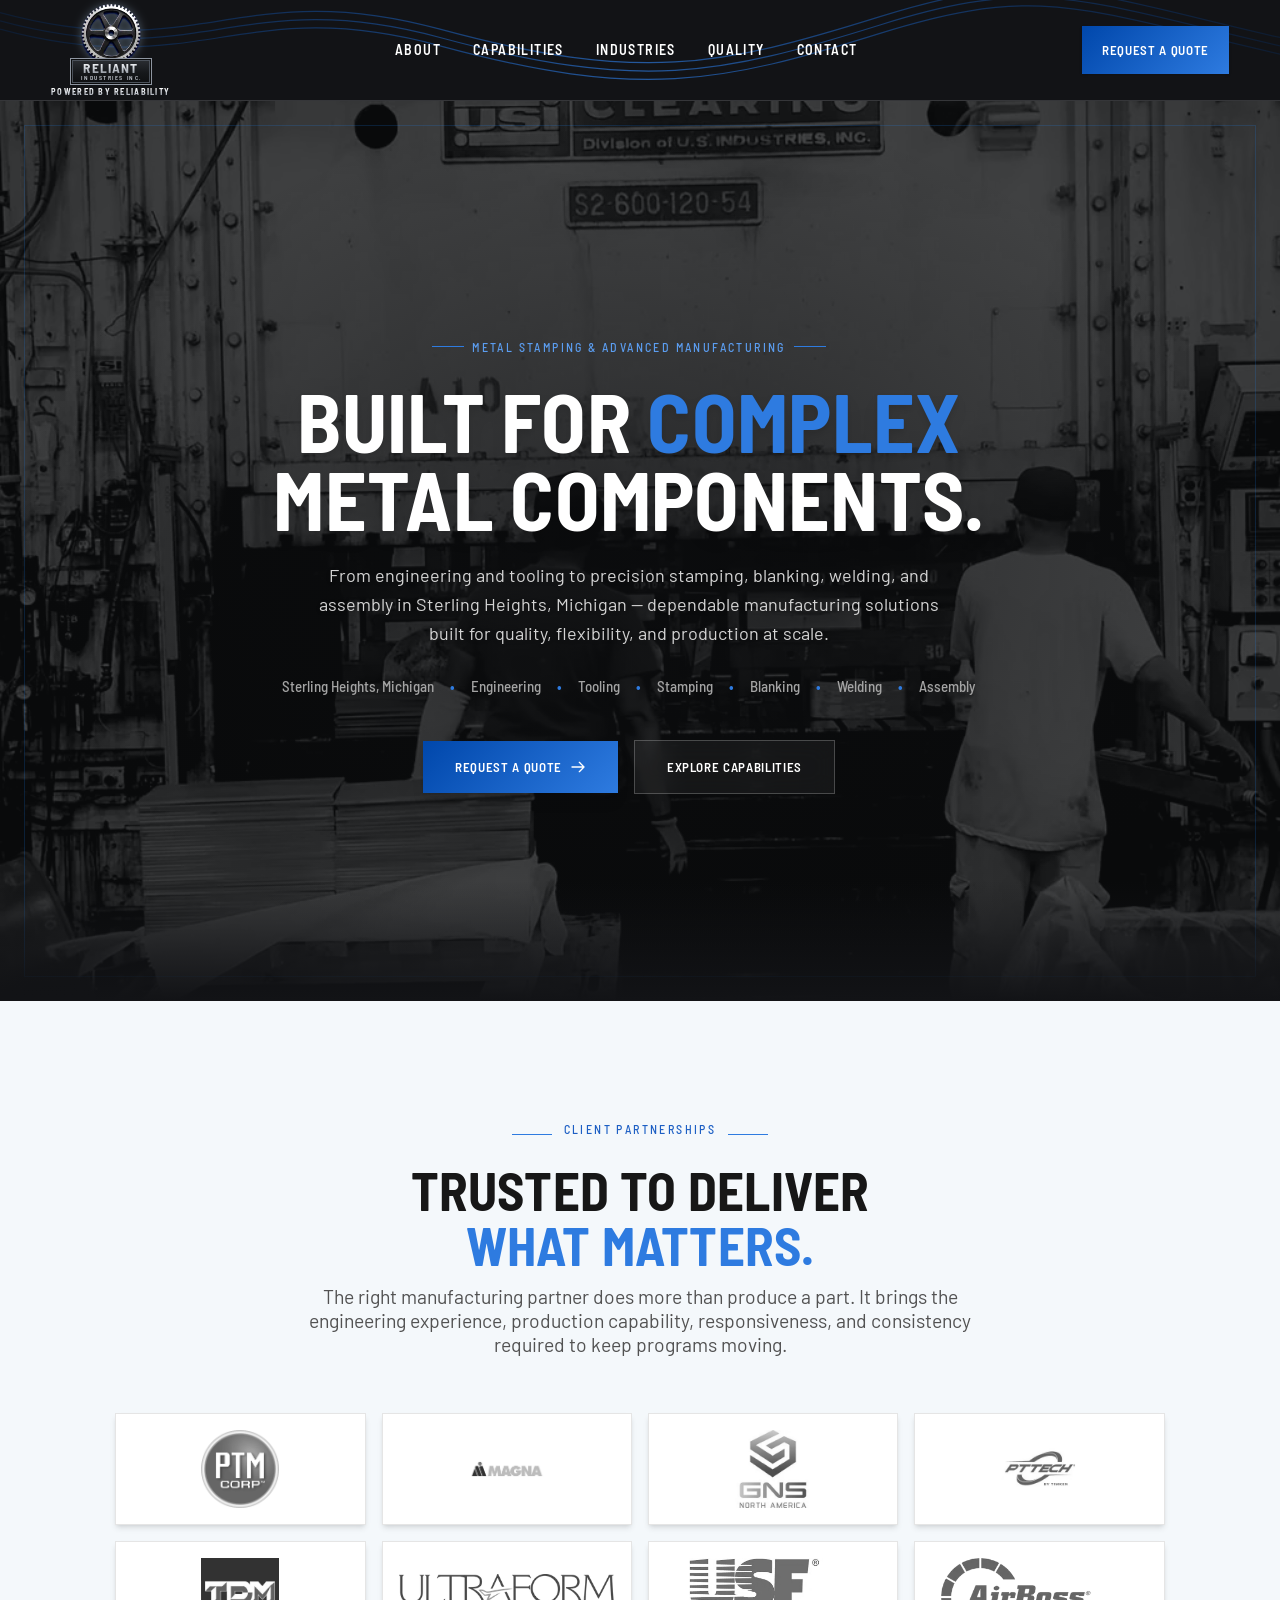
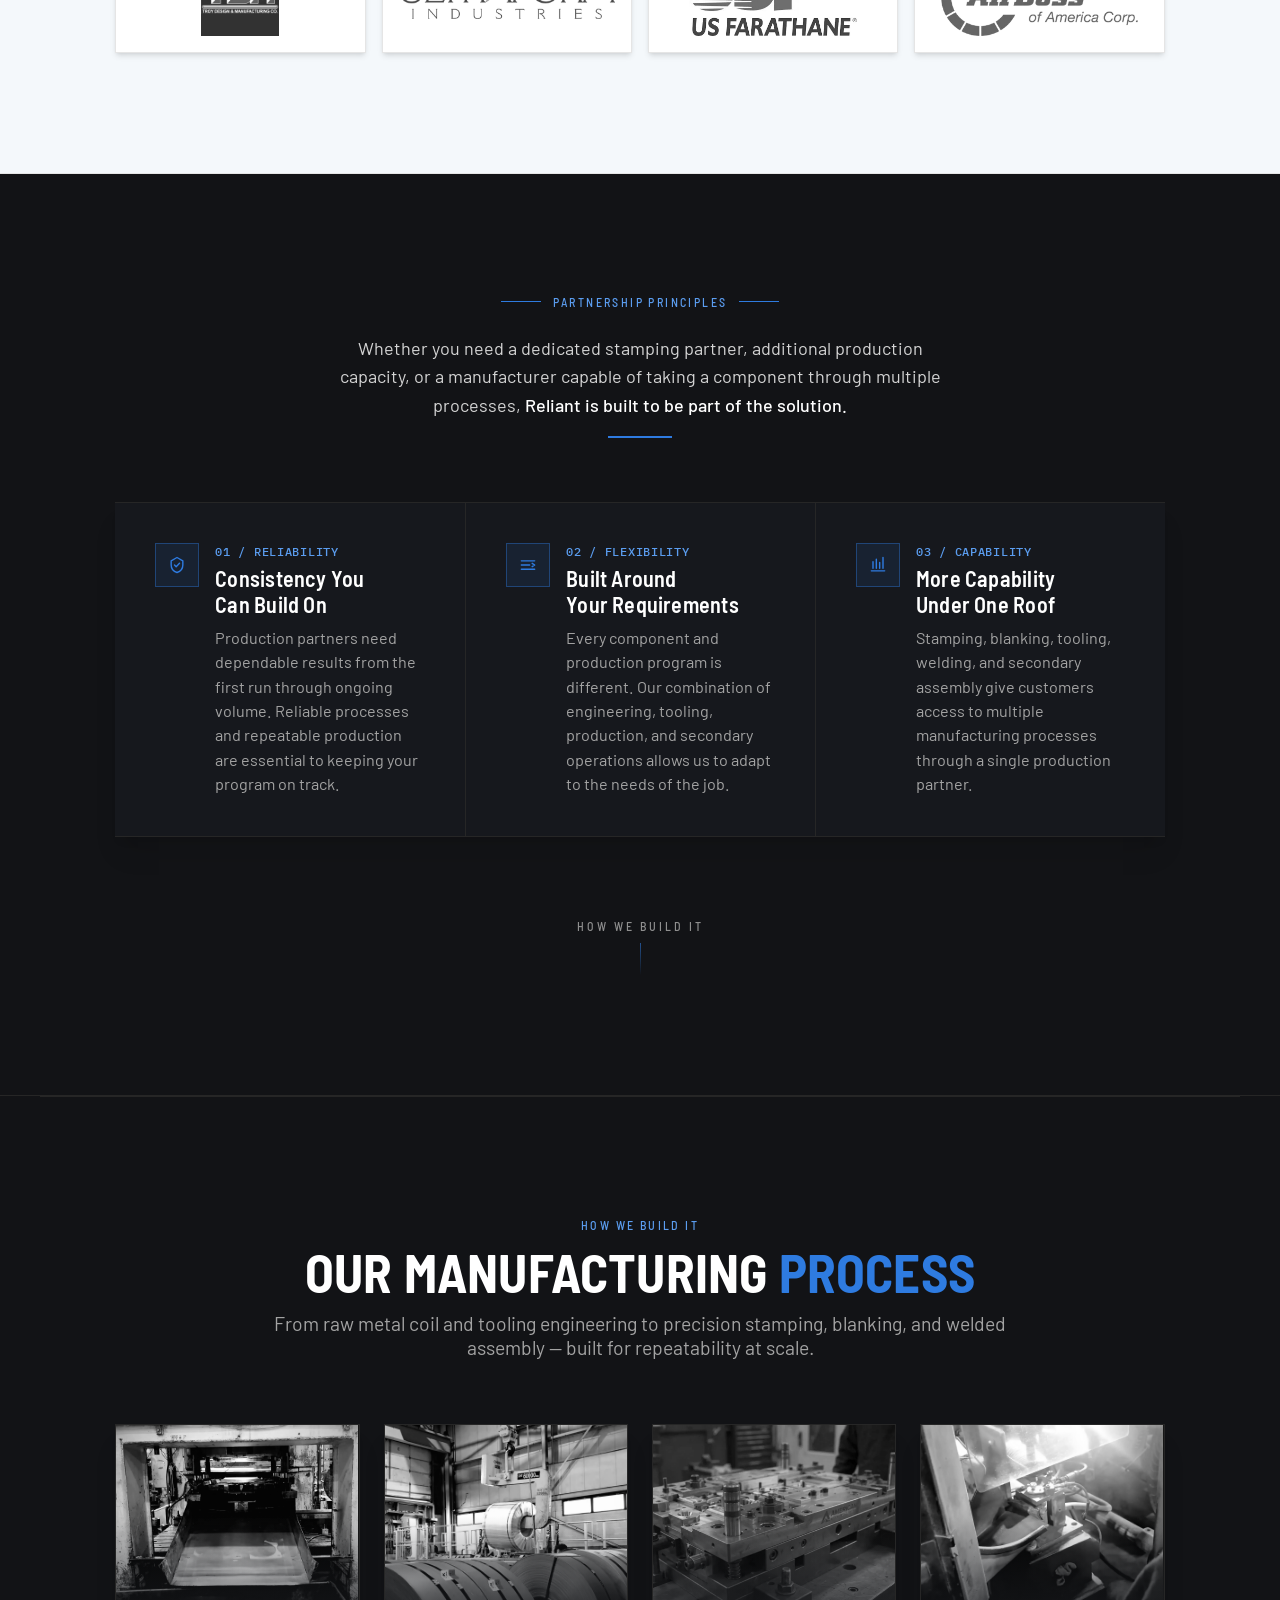
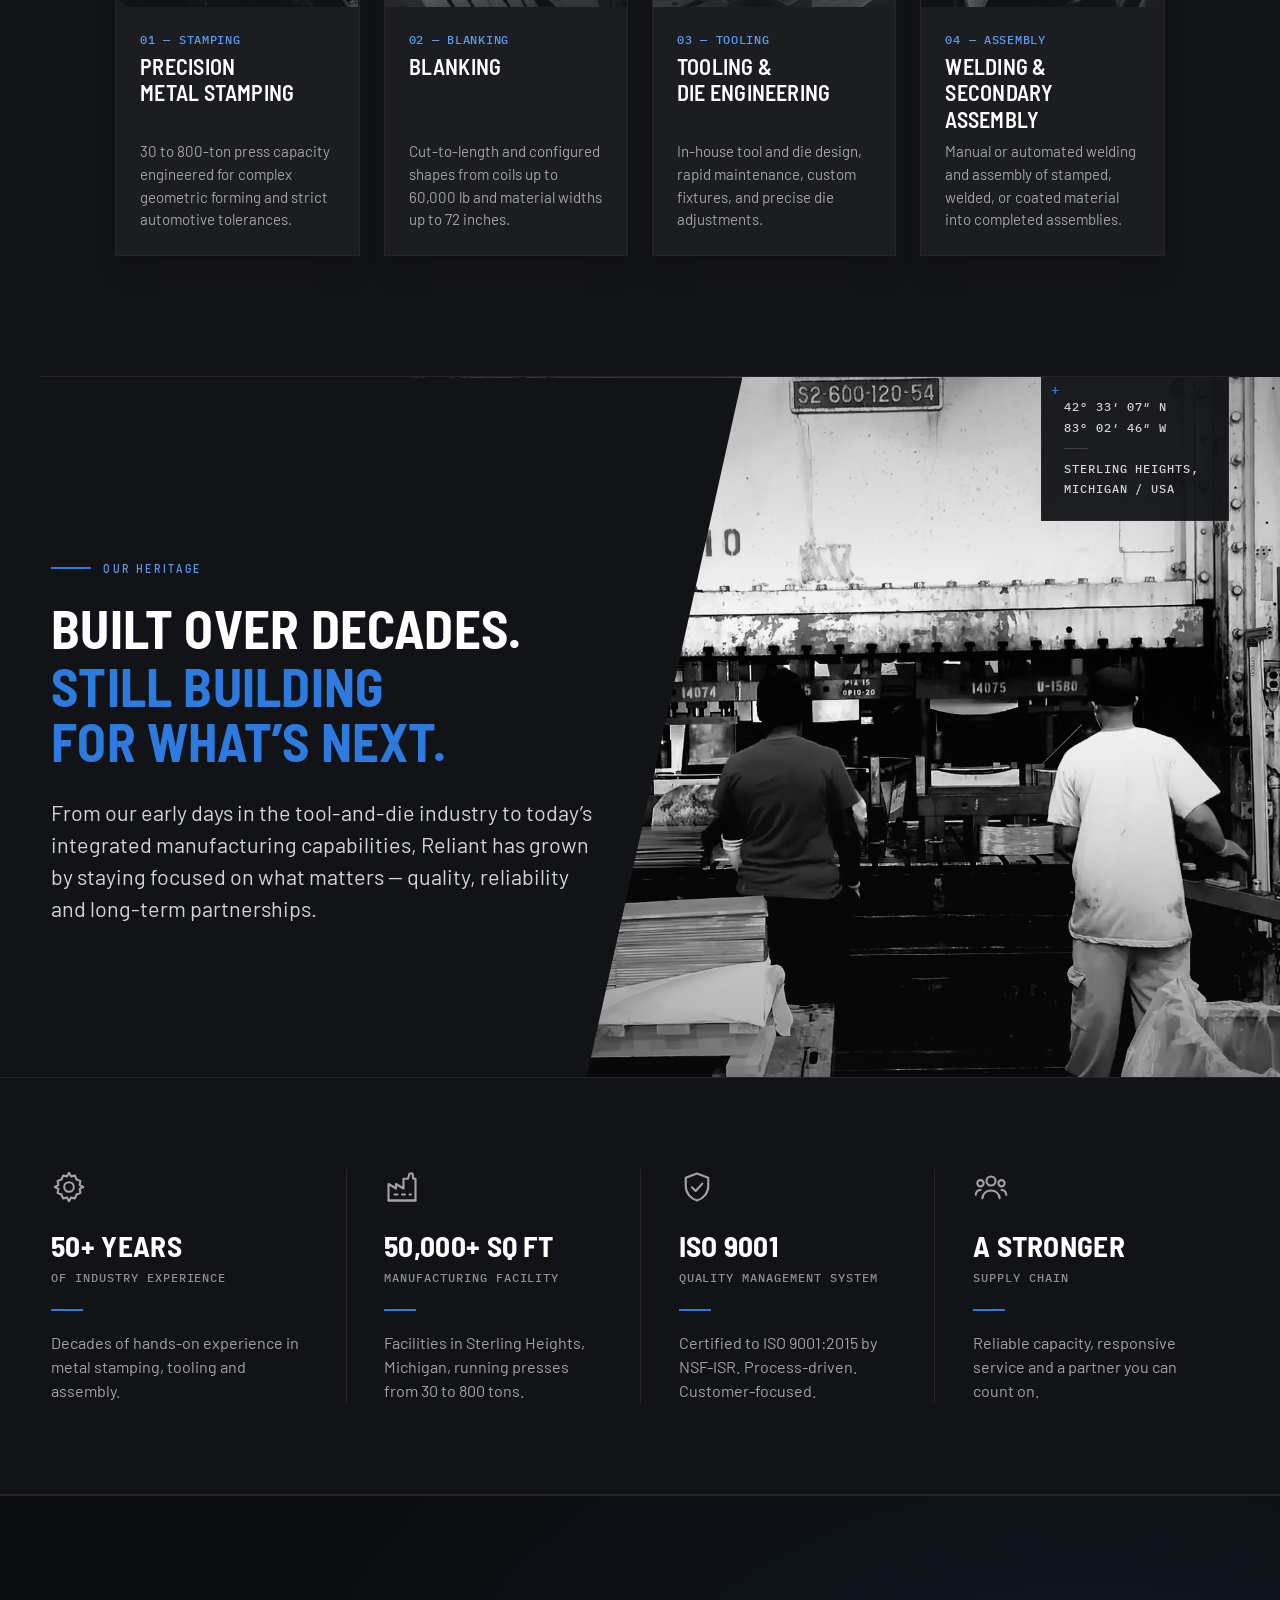
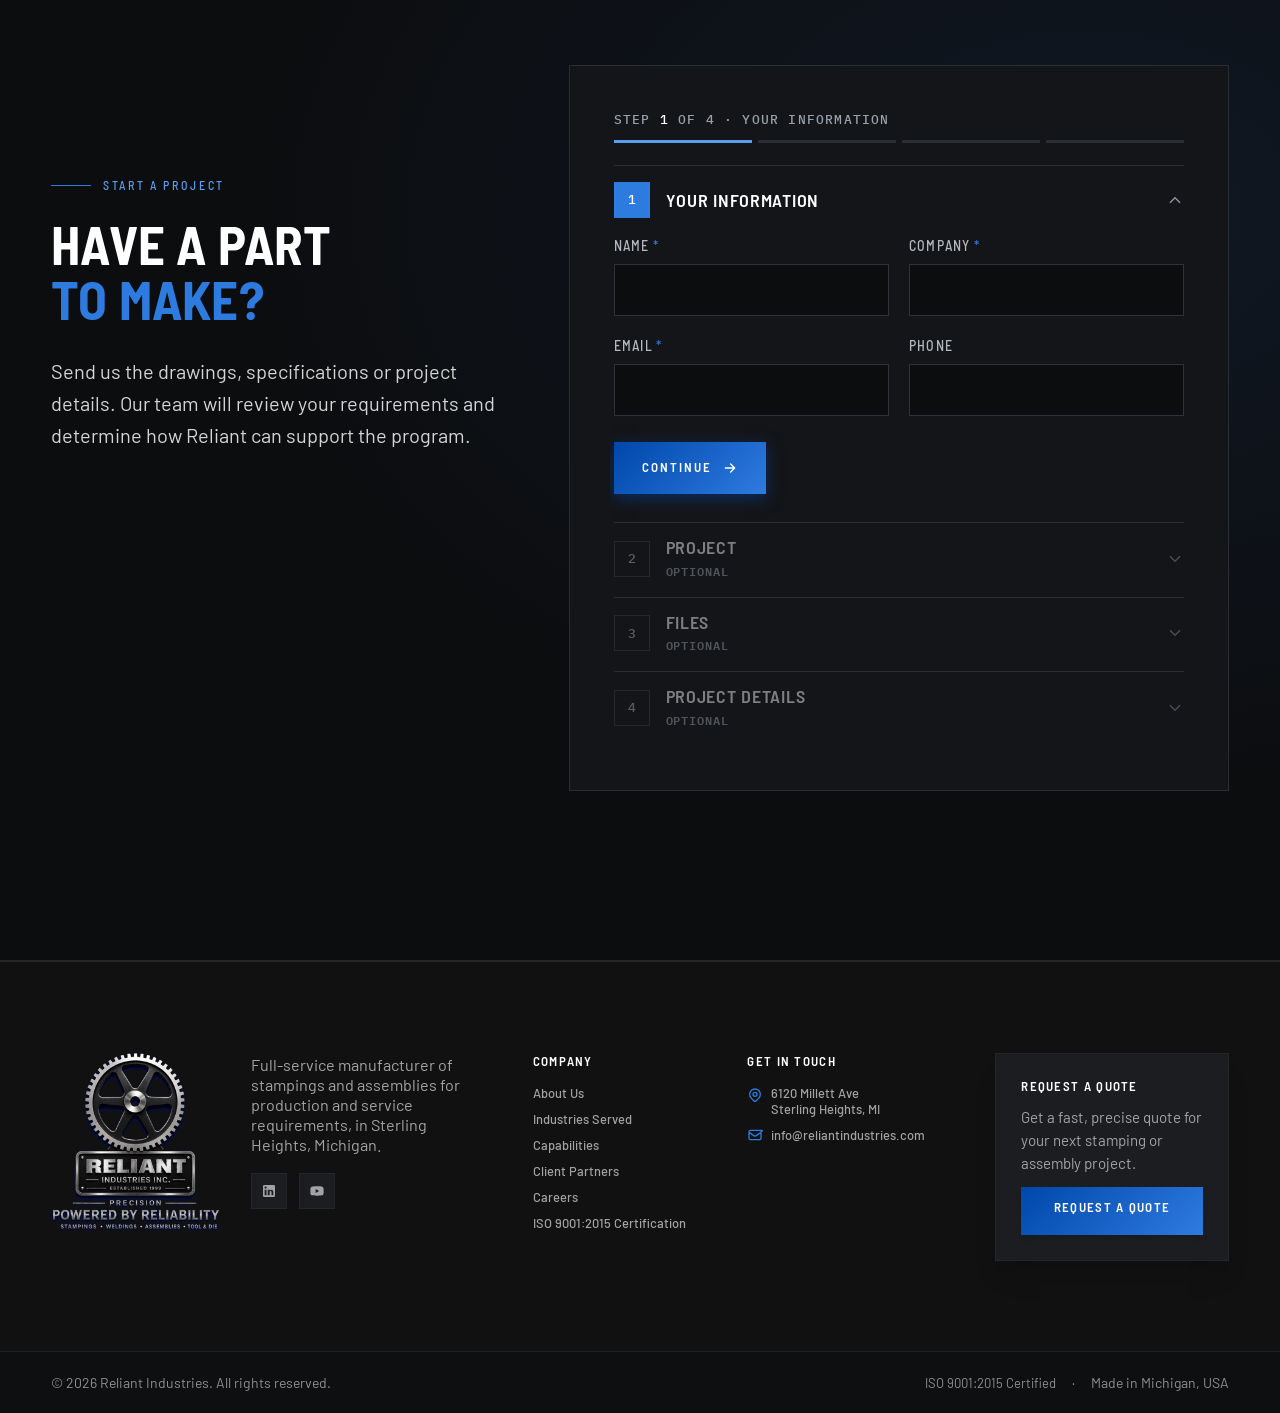
==== commit 30282bdb: "Mobile polish, footer logo nudge, smoother About timeline" ====
--- a/index.html
+++ b/index.html
@@ -38,10 +38,10 @@
     <!-- Google Fonts -->
     <link rel="preload" href="assets/fonts/barlow-400.woff2" as="font" type="font/woff2" crossorigin>
     <link rel="preload" href="assets/fonts/barlow-semi-condensed-700.woff2" as="font" type="font/woff2" crossorigin>
-    <link rel="stylesheet" href="assets/css/site.min.css?v=20261102b">
+    <link rel="stylesheet" href="assets/css/site.min.css?v=20261124">
     <!-- External Custom CSS -->
     <link rel="stylesheet" href="assets/css/tailwind.css?v=20261102b">
-    <link rel="stylesheet" href="assets/css/motion.css?v=20261117a">
+    <link rel="stylesheet" href="assets/css/motion.css?v=20261124">
     <script src="assets/js/motion-init.js?v=20261117a"></script>
     <!-- SEO-LD:start -->
     <script type="application/ld+json">{"@context":"https://schema.org","@graph":[{"@type":"LocalBusiness","@id":"https://www.reliantindustries.com/#organization","name":"Reliant Industries Inc.","alternateName":"Reliant Industries","url":"https://www.reliantindustries.com/","logo":"https://www.reliantindustries.com/assets/images/logo/reliant-logo-compact.webp","image":["https://www.reliantindustries.com/assets/images/og/og-reliant.jpg"],"description":"Family-owned metal stamping manufacturer in Sterling Heights, Michigan, providing blanking, tooling, welding and assembly.","slogan":"Powered by Reliability","telephone":"+1-586-275-0479","email":"sales@reliantindustries.com","address":{"@type":"PostalAddress","streetAddress":"6120 Millett Ave","addressLocality":"Sterling Heights","addressRegion":"MI","postalCode":"48312","addressCountry":"US"},"hasMap":"https://www.google.com/maps/search/?api=1&query=6120+Millett+Ave%2C+Sterling+Heights%2C+MI+48312","founder":{"@type":"Person","name":"Don Zack"},"knowsAbout":["Metal stamping","Blanking","Tool and die","Welding","Assembly"],"sameAs":["https://www.linkedin.com/in/reliant-industries-4bbb571b7/","https://www.youtube.com/@reliantindustries277"],"contactPoint":[{"@type":"ContactPoint","contactType":"sales","telephone":"+1-586-275-0479","email":"sales@reliantindustries.com","areaServed":"US","availableLanguage":"English"}]},{"@type":"WebSite","@id":"https://www.reliantindustries.com/#website","url":"https://www.reliantindustries.com/","name":"Reliant Industries","inLanguage":"en-US","publisher":{"@id":"https://www.reliantindustries.com/#organization"}},{"@type":"WebPage","@id":"https://www.reliantindustries.com/#webpage","url":"https://www.reliantindustries.com/","name":"Metal Stamping in Sterling Heights, MI | Reliant Industries","description":"Family-owned metal stamping manufacturer in Sterling Heights, Michigan. Blanking, tooling, welding and assembly. ISO 9001:2015 certified. Request a quote.","inLanguage":"en-US","isPartOf":{"@id":"https://www.reliantindustries.com/#website"},"about":{"@id":"https://www.reliantindustries.com/#organization"},"primaryImageOfPage":{"@type":"ImageObject","url":"https://www.reliantindustries.com/assets/images/og/og-reliant.jpg"}}]}</script>
@@ -154,9 +154,9 @@
       </p>
 
       <!-- Capability / Location Line -->
-      <div class="flex flex-wrap items-center justify-center gap-x-4 gap-y-2 text-xs sm:text-sm text-neutral-400 pt-1">
-        <span>Sterling Heights, Michigan</span>
-        <span class="text-[#2E7BE0]">•</span>
+      <div class="hero-chips flex flex-wrap items-center justify-center gap-x-4 gap-y-2 text-xs sm:text-sm text-neutral-400 pt-1">
+        <span class="hc-loc">Sterling Heights, Michigan</span>
+        <span class="text-[#2E7BE0] hc-loc">•</span>
         <span>Engineering</span>
         <span class="text-[#2E7BE0]">•</span>
         <span>Tooling</span>
@@ -171,7 +171,7 @@
       </div>
 
       <!-- Buttons -->
-      <div class="flex flex-wrap items-center justify-center gap-4 pt-5">
+      <div class="hero-actions flex flex-wrap items-center justify-center gap-4 pt-5">
         <a href="#rfq"
            class="cobalt-btn text-white text-base font-semibold tracking-wider px-8 py-3.5 shadow-lg transition flex items-center justify-center space-x-2">
           <span>Request a Quote</span>
--- a/assets/css/site.min.css
+++ b/assets/css/site.min.css
@@ -17,3 +17,42 @@
    and stretched (distorted) the lines. */
 .header-wave-background { height: 84px; }
 @media (min-width: 640px) { .header-wave-background { height: 100px; } }
+
+/* ---- mobile polish (2026-11-24) ---- */
+/* footer logo: optical nudge so it lines up with the text edge below it (tune --footer-logo-nudge) */
+@media (max-width: 767px) { .rl-footer-brand > .brand-full img { margin-left: var(--footer-logo-nudge, 3px); } }
+/* capabilities eyebrow keyword: own line on phones, dot separator on wider screens */
+.kw { white-space: nowrap; }
+@media (max-width: 639px) { .kw { display: block; margin-top: 4px; } }
+@media (min-width: 640px) { .kw::before { content: "\00B7\00A0"; } }
+/* home hero on phones: tidy chip rows and equal-width buttons */
+@media (max-width: 639px) {
+  .hero-chips.flex { display: grid; grid-template-columns: repeat(3, auto); justify-content: center; gap: 8px 22px; }
+  .hero-chips > .text-\[\#2E7BE0\], .hero-chips > .hc-loc { display: none; }
+  .hero-actions { flex-direction: column; align-items: stretch; max-width: 320px; margin-inline: auto; }
+  .hero-actions > a { width: 100%; justify-content: center; text-align: center; }
+}
+/* ---- About timeline: smooth, staggered motion ---- */
+@media (prefers-reduced-motion: no-preference) {
+  .ab-tl2-line .fill, .ab-tl2-line .pointer { will-change: height, top; }
+  .ab-js .ab-step .ab-polaroid { transition: transform 1.1s cubic-bezier(.2,.7,.2,1); }
+  .ab-js .ab-step:not(.in) .ab-polaroid { transform: translateY(18px) rotate(-3.5deg) scale(.97); }
+  .ab-js .ab-step:nth-child(even):not(.in) .ab-polaroid { transform: translateY(18px) rotate(3.5deg) scale(.97); }
+  .ab-js .ab-step-text > * { opacity: 0; transform: translateY(14px); transition: opacity .7s ease, transform .8s cubic-bezier(.2,.7,.2,1); }
+  .ab-js .ab-step.in .ab-step-text > * { opacity: 1; transform: none; }
+  .ab-js .ab-step.in .ab-step-text > :nth-child(1) { transition-delay: .25s; }
+  .ab-js .ab-step.in .ab-step-text > :nth-child(2) { transition-delay: .35s; }
+  .ab-js .ab-step.in .ab-step-text > :nth-child(3) { transition-delay: .45s; }
+  .ab-js .ab-step.in .ab-step-text > :nth-child(4) { transition-delay: .55s; }
+  .ab-js .ab-step.in .ab-step-text > :nth-child(5) { transition-delay: .65s; }
+  .ab-step-dot { transition: background .4s, border-color .4s, transform .5s cubic-bezier(.3,1.6,.5,1), box-shadow .6s; }
+  .ab-step.passed .ab-step-dot { box-shadow: 0 0 0 6px rgba(46,123,224,.18), 0 0 14px rgba(46,123,224,.5); }
+}
+@media (prefers-reduced-motion: no-preference) and (min-width: 1024px) {
+  .ab-js .ab-step .ab-step-dot { transform: translate(-8px,-8px) scale(1); }
+  .ab-js .ab-step.passed .ab-step-dot { transform: translate(-8px,-8px) scale(1.2); }
+}
+@media (prefers-reduced-motion: no-preference) and (max-width: 1023px) {
+  .ab-step.passed .ab-step-dot { transform: scale(1.2); }
+}
+
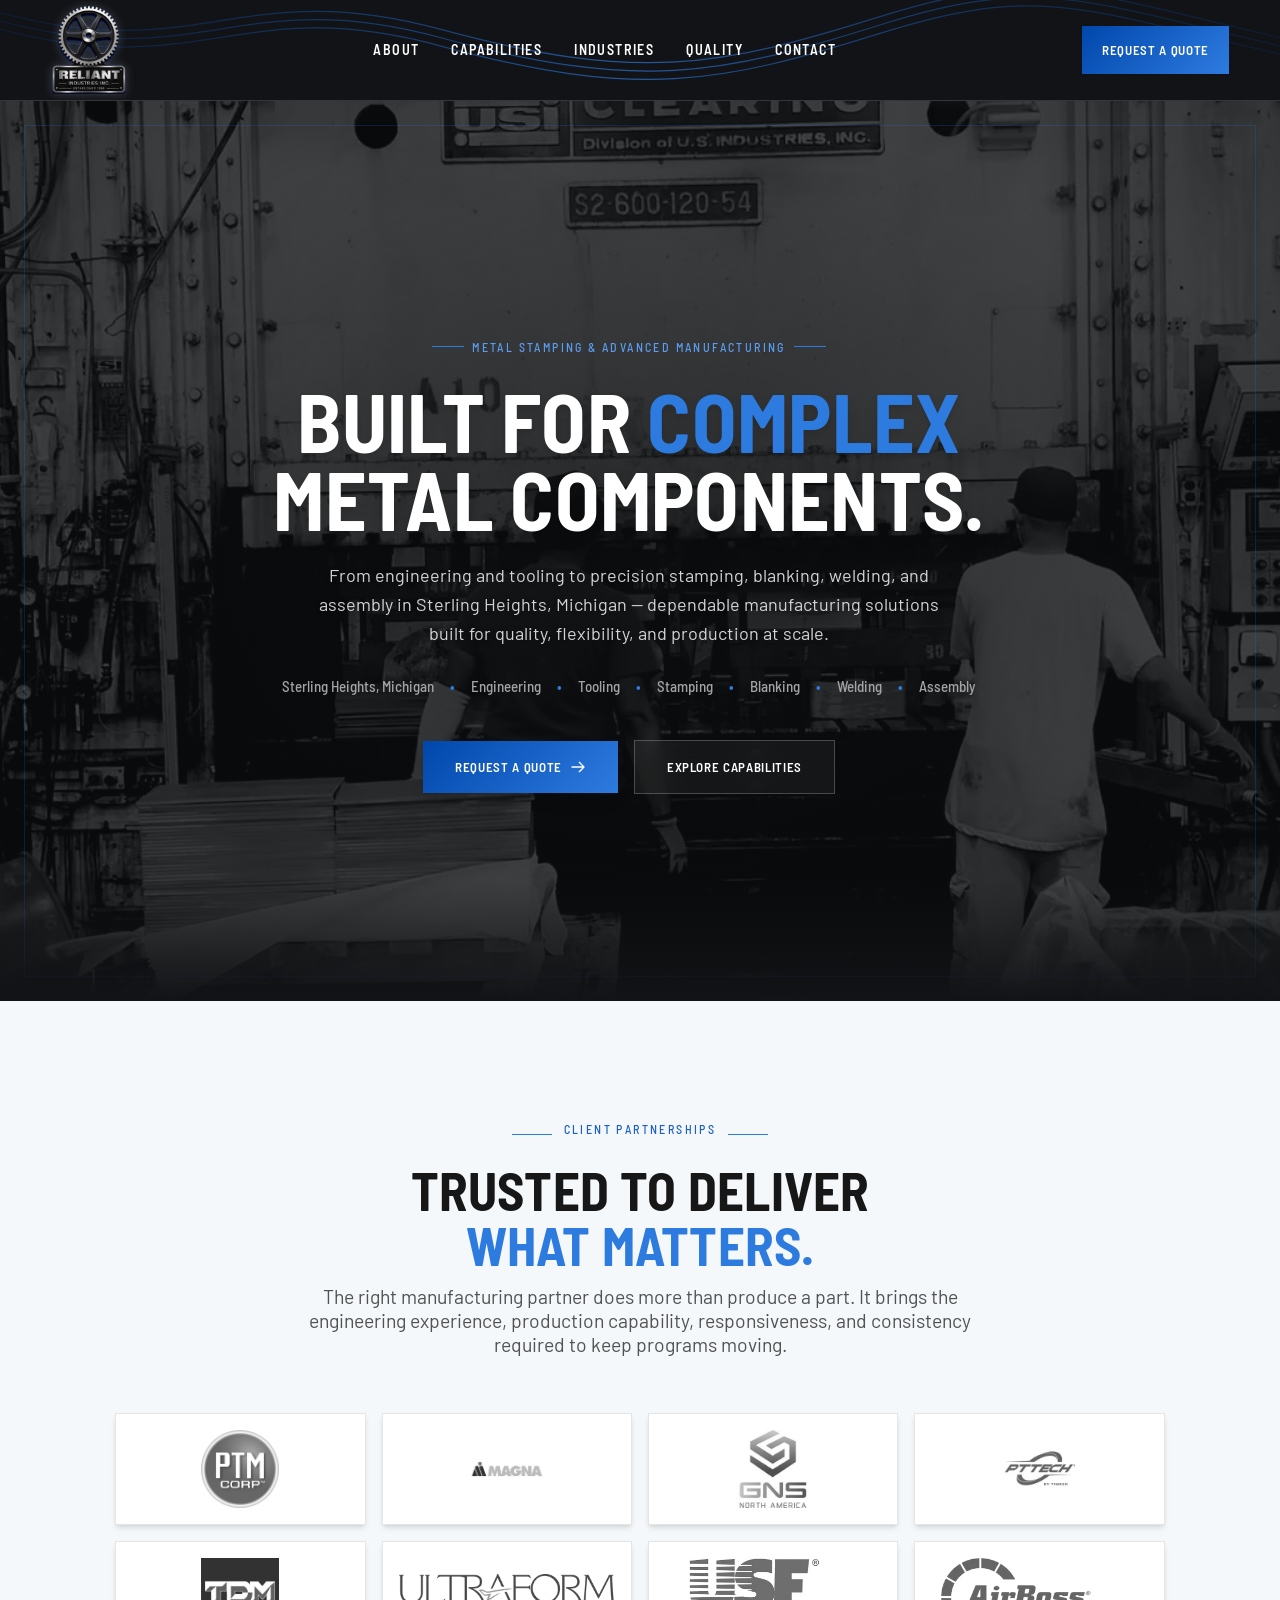
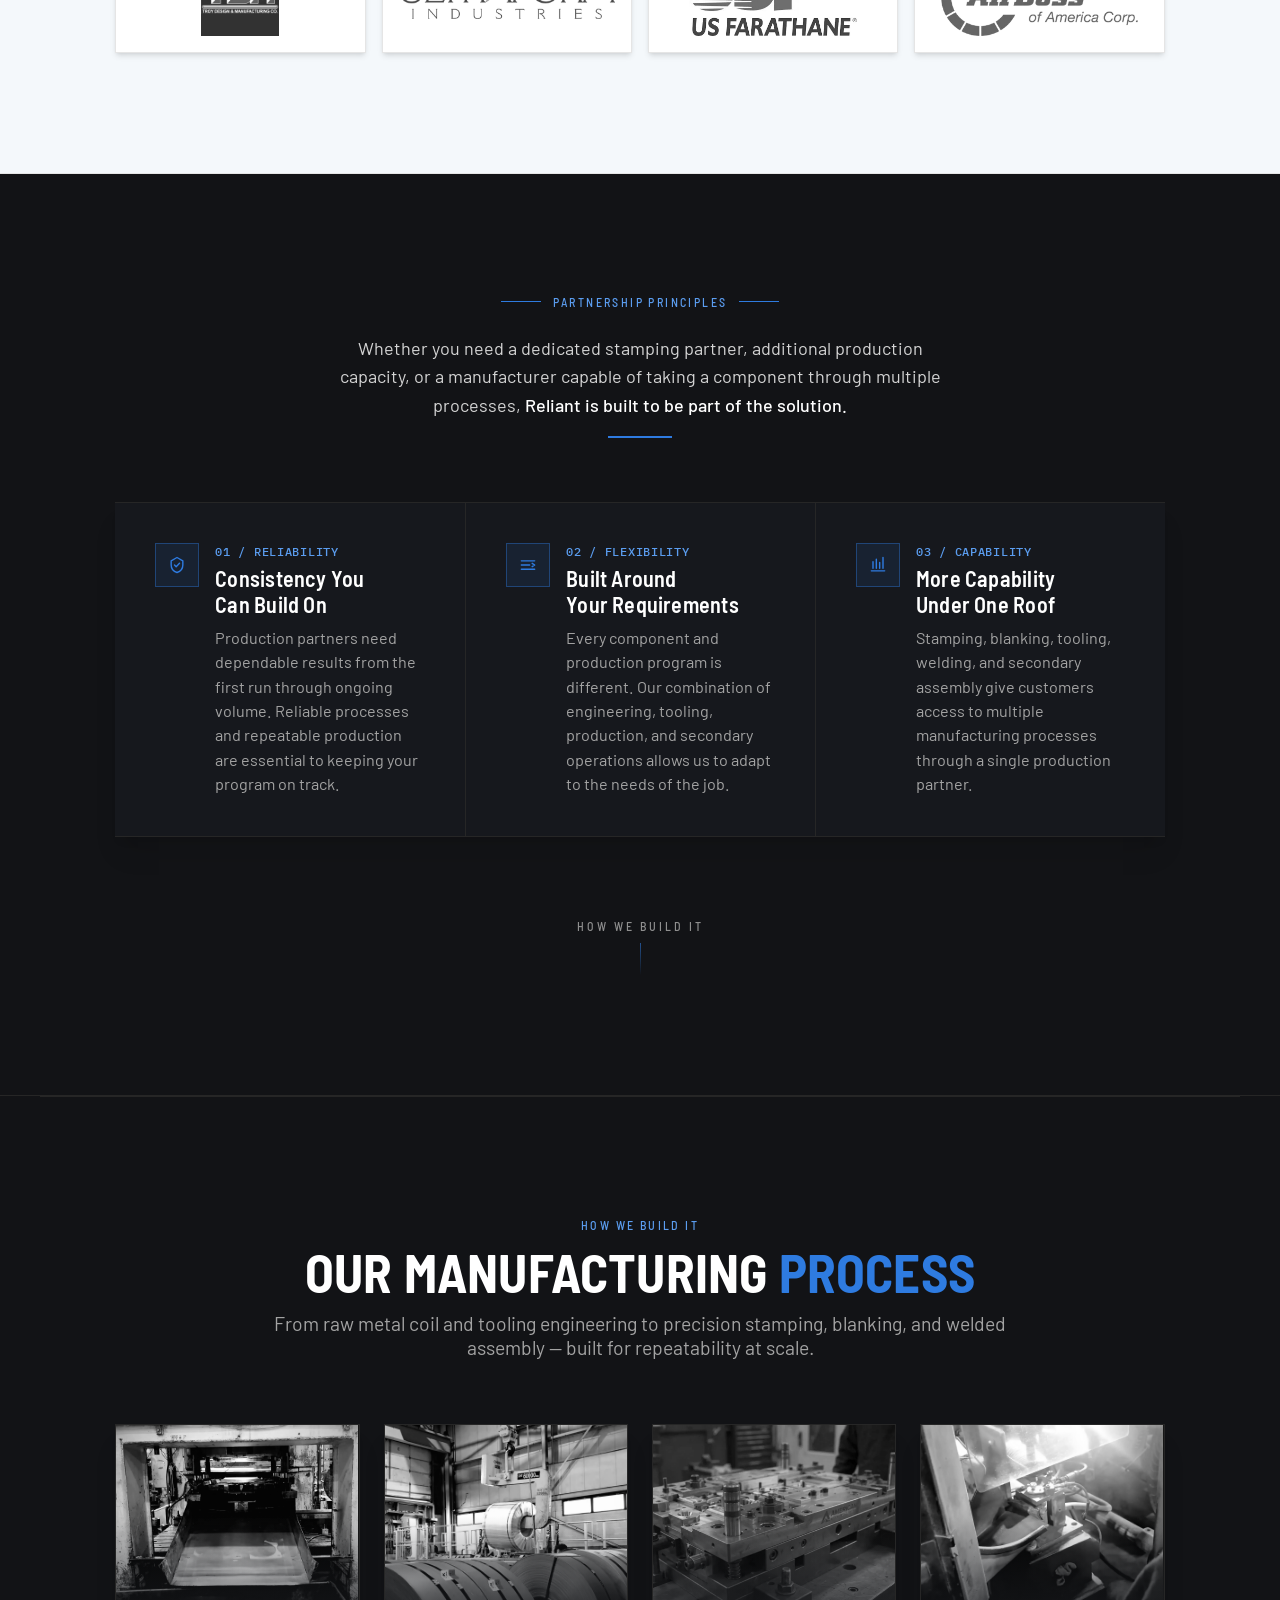
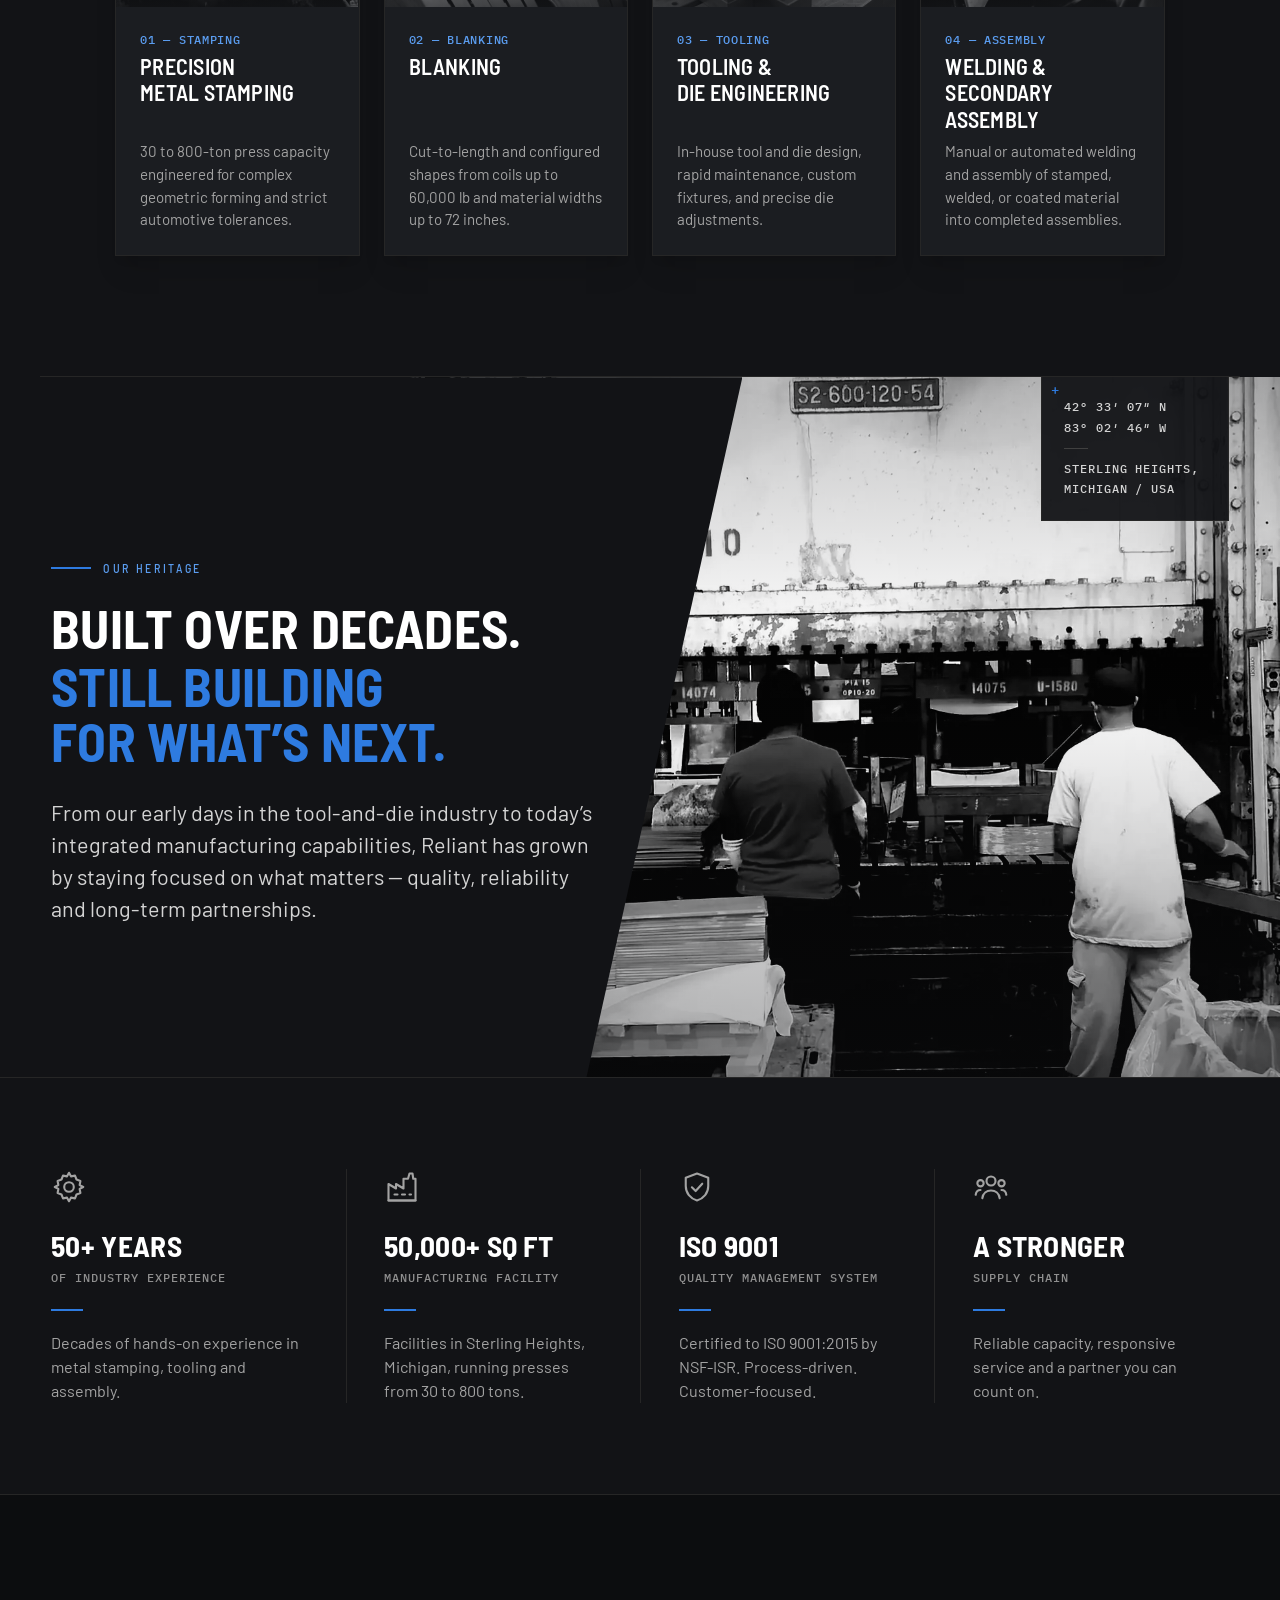
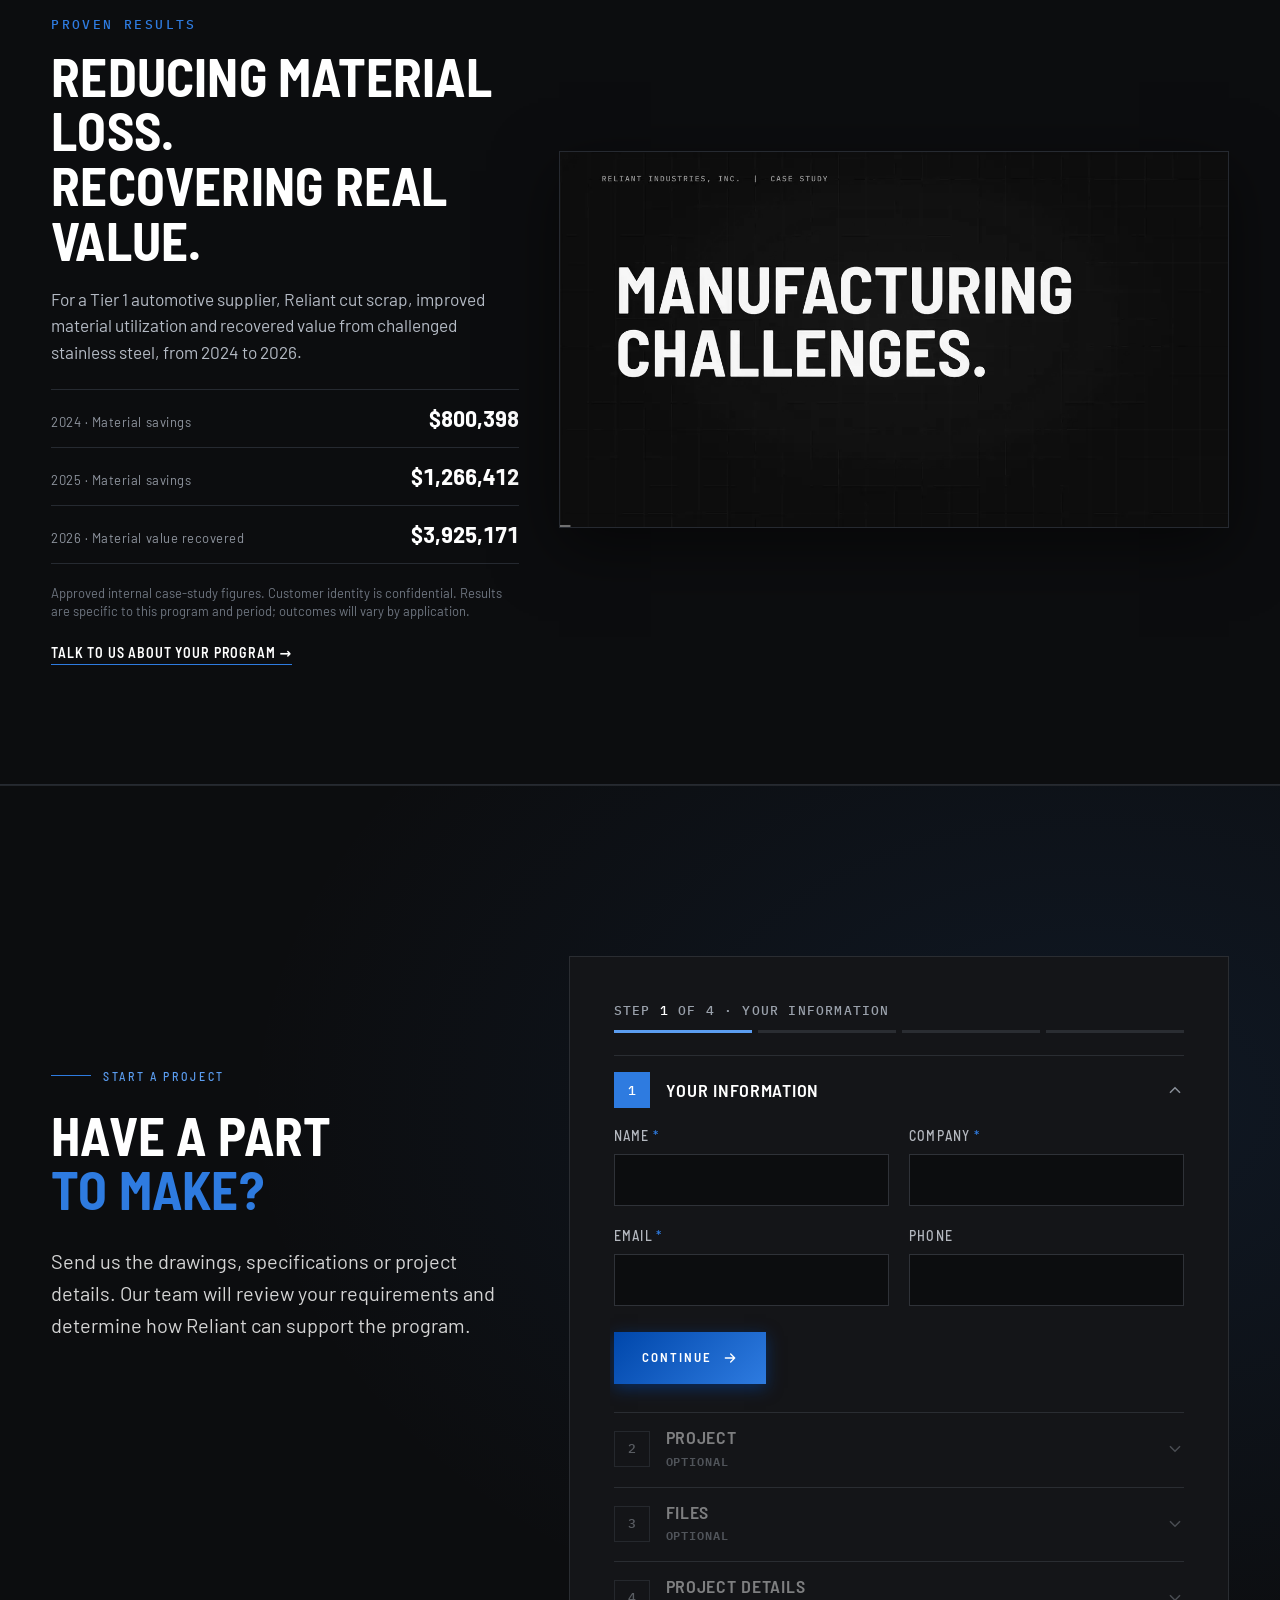
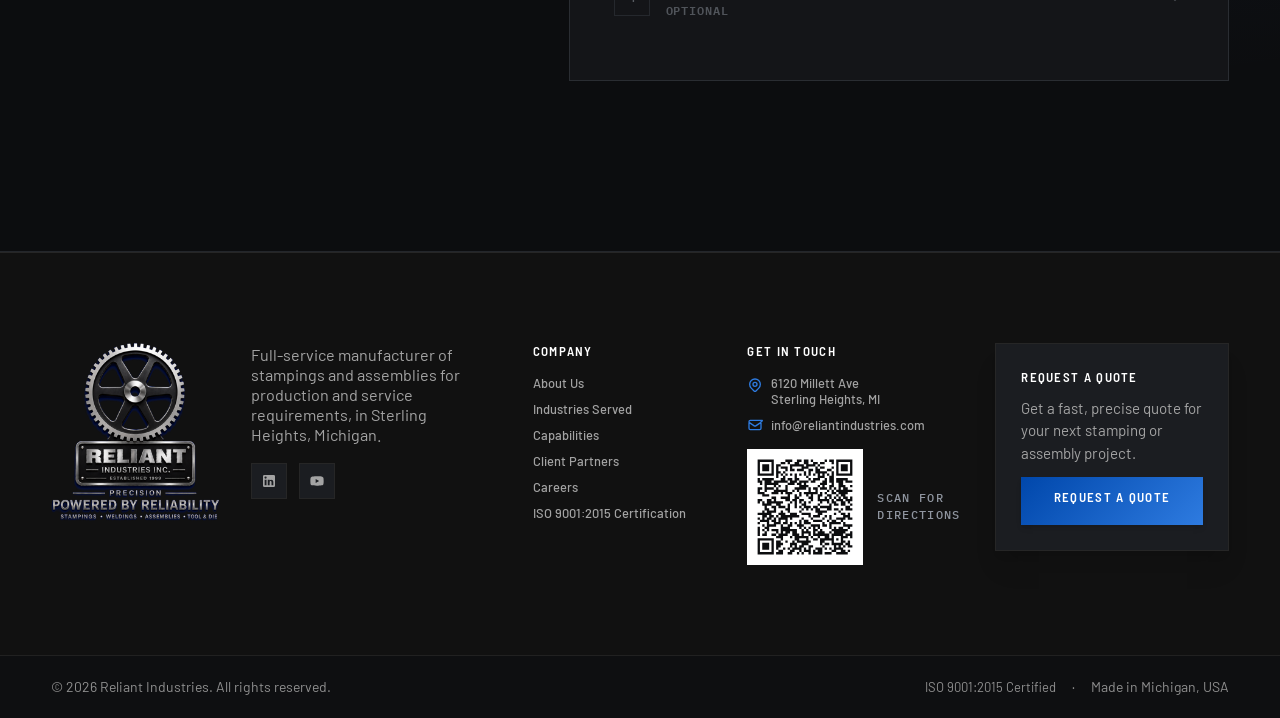
==== commit 98c7c050: "Nav logo swap, footer QR, home case-study section" ====
--- a/index.html
+++ b/index.html
@@ -38,13 +38,13 @@
     <!-- Google Fonts -->
     <link rel="preload" href="assets/fonts/barlow-400.woff2" as="font" type="font/woff2" crossorigin>
     <link rel="preload" href="assets/fonts/barlow-semi-condensed-700.woff2" as="font" type="font/woff2" crossorigin>
-    <link rel="stylesheet" href="assets/css/site.min.css?v=20261124">
+    <link rel="stylesheet" href="assets/css/site.min.css?v=20261126">
     <!-- External Custom CSS -->
     <link rel="stylesheet" href="assets/css/tailwind.css?v=20261102b">
     <link rel="stylesheet" href="assets/css/motion.css?v=20261124">
     <script src="assets/js/motion-init.js?v=20261117a"></script>
     <!-- SEO-LD:start -->
-    <script type="application/ld+json">{"@context":"https://schema.org","@graph":[{"@type":"LocalBusiness","@id":"https://www.reliantindustries.com/#organization","name":"Reliant Industries Inc.","alternateName":"Reliant Industries","url":"https://www.reliantindustries.com/","logo":"https://www.reliantindustries.com/assets/images/logo/reliant-logo-compact.webp","image":["https://www.reliantindustries.com/assets/images/og/og-reliant.jpg"],"description":"Family-owned metal stamping manufacturer in Sterling Heights, Michigan, providing blanking, tooling, welding and assembly.","slogan":"Powered by Reliability","telephone":"+1-586-275-0479","email":"sales@reliantindustries.com","address":{"@type":"PostalAddress","streetAddress":"6120 Millett Ave","addressLocality":"Sterling Heights","addressRegion":"MI","postalCode":"48312","addressCountry":"US"},"hasMap":"https://www.google.com/maps/search/?api=1&query=6120+Millett+Ave%2C+Sterling+Heights%2C+MI+48312","founder":{"@type":"Person","name":"Don Zack"},"knowsAbout":["Metal stamping","Blanking","Tool and die","Welding","Assembly"],"sameAs":["https://www.linkedin.com/in/reliant-industries-4bbb571b7/","https://www.youtube.com/@reliantindustries277"],"contactPoint":[{"@type":"ContactPoint","contactType":"sales","telephone":"+1-586-275-0479","email":"sales@reliantindustries.com","areaServed":"US","availableLanguage":"English"}]},{"@type":"WebSite","@id":"https://www.reliantindustries.com/#website","url":"https://www.reliantindustries.com/","name":"Reliant Industries","inLanguage":"en-US","publisher":{"@id":"https://www.reliantindustries.com/#organization"}},{"@type":"WebPage","@id":"https://www.reliantindustries.com/#webpage","url":"https://www.reliantindustries.com/","name":"Metal Stamping in Sterling Heights, MI | Reliant Industries","description":"Family-owned metal stamping manufacturer in Sterling Heights, Michigan. Blanking, tooling, welding and assembly. ISO 9001:2015 certified. Request a quote.","inLanguage":"en-US","isPartOf":{"@id":"https://www.reliantindustries.com/#website"},"about":{"@id":"https://www.reliantindustries.com/#organization"},"primaryImageOfPage":{"@type":"ImageObject","url":"https://www.reliantindustries.com/assets/images/og/og-reliant.jpg"}}]}</script>
+    <script type="application/ld+json">{"@context":"https://schema.org","@graph":[{"@type":"LocalBusiness","@id":"https://www.reliantindustries.com/#organization","name":"Reliant Industries Inc.","foundingDate":"1999","alternateName":"Reliant Industries","url":"https://www.reliantindustries.com/","logo":"https://www.reliantindustries.com/assets/images/logo/reliant-logo-compact.webp","image":["https://www.reliantindustries.com/assets/images/og/og-reliant.jpg"],"description":"Family-owned metal stamping manufacturer in Sterling Heights, Michigan, providing blanking, tooling, welding and assembly.","slogan":"Powered by Reliability","telephone":"+1-586-275-0479","email":"sales@reliantindustries.com","address":{"@type":"PostalAddress","streetAddress":"6120 Millett Ave","addressLocality":"Sterling Heights","addressRegion":"MI","postalCode":"48312","addressCountry":"US"},"hasMap":"https://www.google.com/maps/search/?api=1&query=6120+Millett+Ave%2C+Sterling+Heights%2C+MI+48312","founder":{"@type":"Person","name":"Don Zack"},"knowsAbout":["Metal stamping","Blanking","Tool and die","Welding","Assembly"],"sameAs":["https://www.linkedin.com/in/reliant-industries-4bbb571b7/","https://www.youtube.com/@reliantindustries277"],"contactPoint":[{"@type":"ContactPoint","contactType":"sales","telephone":"+1-586-275-0479","email":"sales@reliantindustries.com","areaServed":"US","availableLanguage":"English"}]},{"@type":"WebSite","@id":"https://www.reliantindustries.com/#website","url":"https://www.reliantindustries.com/","name":"Reliant Industries","inLanguage":"en-US","publisher":{"@id":"https://www.reliantindustries.com/#organization"}},{"@type":"WebPage","@id":"https://www.reliantindustries.com/#webpage","url":"https://www.reliantindustries.com/","name":"Metal Stamping in Sterling Heights, MI | Reliant Industries","description":"Family-owned metal stamping manufacturer in Sterling Heights, Michigan. Blanking, tooling, welding and assembly. ISO 9001:2015 certified. Request a quote.","inLanguage":"en-US","isPartOf":{"@id":"https://www.reliantindustries.com/#website"},"about":{"@id":"https://www.reliantindustries.com/#organization"},"primaryImageOfPage":{"@type":"ImageObject","url":"https://www.reliantindustries.com/assets/images/og/og-reliant.jpg"}}]}</script>
     <!-- SEO-LD:end -->
 </head>
 <body>
@@ -69,10 +69,8 @@
 
     <div class="max-w-7xl mx-auto brand-bar flex items-center justify-between relative z-10 sp-container">
       <!-- Brand Logo / Primary SEO Heading with Integrated Animated SVG -->
-      <a href="index.html" class="brand-stack" aria-label="Reliant Industries Inc. Powered by Reliability, home">
-        <img class="gear" src="assets/images/logo/reliant-gear-icon-sm.webp" alt="" width="104" height="100">
-        <span class="plate"><span class="name">Reliant</span> <span class="inc">Industries Inc.</span></span>
-        <span class="motto">Powered by Reliability</span>
+      <a href="index.html" class="brand-logo" aria-label="Reliant Industries Inc., home">
+        <img src="assets/images/logo/reliant-logo-nav.webp" alt="Reliant Industries Inc." width="206" height="238">
       </a>
 
       <nav class="hidden md:flex space-x-6 lg:space-x-8 text-xs font-bold uppercase tracking-wider text-neutral-300">
@@ -571,6 +569,33 @@
         </div>
     </div>
 
+</section>
+
+<!-- =========================================================
+     PROVEN RESULTS (silent case-study video + figures as text)
+========================================================= -->
+<section class="cs-section sp-section" id="results" aria-labelledby="cs-title">
+  <div class="max-w-7xl mx-auto sp-container grid lg:grid-cols-12 gap-10 lg:gap-14 items-center">
+    <div class="lg:col-span-5" data-reveal>
+      <p class="cs-eyebrow">Proven results</p>
+      <h2 id="cs-title" class="cs-title">Reducing material loss.<br>Recovering real value.</h2>
+      <p class="cs-lead">For a Tier 1 automotive supplier, Reliant cut scrap, improved material utilization and recovered value from challenged stainless steel, from 2024 to 2026.</p>
+      <dl class="cs-figures">
+        <div><dt>2024 &middot; Material savings</dt><dd>$800,398</dd></div>
+        <div><dt>2025 &middot; Material savings</dt><dd>$1,266,412</dd></div>
+        <div><dt>2026 &middot; Material value recovered</dt><dd>$3,925,171</dd></div>
+      </dl>
+      <p class="cs-note">Approved internal case-study figures. Customer identity is confidential. Results are specific to this program and period; outcomes will vary by application.</p>
+      <a href="pages/contact.html" class="cs-link">Talk to us about your program <span aria-hidden="true">&rarr;</span></a>
+    </div>
+    <div class="lg:col-span-7" data-reveal>
+      <div class="cs-frame">
+        <video class="cs-video" loop muted playsinline poster="assets/images/posters/case-study.webp" data-lazy preload="none" data-src-mobile="assets/videos/case-study-m.mp4" aria-label="Animated summary of the case study: material savings of $800,398 in 2024, $1,266,412 in 2025 and $3,925,171 of material value recovered in 2026.">
+          <source src="assets/videos/case-study.mp4" type="video/mp4">
+        </video>
+      </div>
+    </div>
+  </div>
 </section>
 
 <section id="rfq" class="rfq-section sp-section--large">
@@ -831,6 +856,12 @@
               <span>info@reliantindustries.com</span>
             </a>
           </li>
+          <li class="footer-qr">
+            <a href="https://www.google.com/maps/search/?api=1&query=6120+Millett+Ave%2C+Sterling+Heights%2C+MI+48312" target="_blank" rel="noopener" aria-label="Open directions to Reliant Industries in Google Maps">
+              <img src="assets/images/qr-facility.svg" alt="QR code linking to directions to Reliant Industries, 6120 Millett Ave, Sterling Heights, MI" width="104" height="104" loading="lazy">
+            </a>
+            <span>Scan for directions</span>
+          </li>
         </ul>
       </div>
 
--- a/assets/css/site.min.css
+++ b/assets/css/site.min.css
@@ -56,3 +56,34 @@
   .ab-step.passed .ab-step-dot { transform: scale(1.2); }
 }
 
+/* Founder pull quote (Don Zack, supplied by client) */
+.ab-quote { margin: 32px 0 0; padding: 4px 0 4px 26px; border-left: 4px solid var(--ab-blue-ink, #2E7BE0); max-width: 52ch; }
+.ab-founder .ab-quote p { margin: 0; max-width: none; font-family: var(--font-display); font-weight: 600; font-size: 24px; line-height: 1.3; color: var(--ab-ink); }
+@media (min-width: 768px) { .ab-founder .ab-quote p { font-size: 28px; } }
+
+/* ---- nav logo: the footer artwork (gear + plate), without the wording underneath ---- */
+.brand-logo { display: inline-block; flex-shrink: 0; line-height: 0; text-decoration: none; }
+.brand-logo:focus-visible { outline: 2px solid #2E7BE0; outline-offset: 4px; }
+.brand-logo img { display: block; height: 72px; width: auto; filter: drop-shadow(0 0 5px rgba(170,200,240,.25)); }
+@media (min-width: 640px) { .brand-logo img { height: 88px; } }
+/* ---- footer QR code ---- */
+.footer-qr { display: flex; align-items: center; gap: 14px; padding-top: 6px; }
+.footer-qr a { display: block; background: #fff; padding: 6px; line-height: 0; flex-shrink: 0; }
+.footer-qr img { display: block; width: 104px; height: 104px; }
+.footer-qr span { font-family: var(--font-mono, "IBM Plex Mono", monospace); font-size: 11px; letter-spacing: .12em; text-transform: uppercase; color: #8f959f; line-height: 1.5; }
+
+/* ---- home: proven results / case-study video ---- */
+.cs-section { background: #0c0d0f; border-bottom: 1px solid #262a31; }
+.cs-eyebrow { font-family: var(--font-mono, "IBM Plex Mono", monospace); font-size: 12px; letter-spacing: .2em; text-transform: uppercase; color: #2E7BE0; margin: 0 0 14px; }
+.cs-title { font-size: clamp(28px, 4vw, 44px); line-height: 1.1; font-weight: 700; color: #fff; margin: 0 0 18px; text-transform: uppercase; }
+.cs-lead { color: #b4bac4; font-size: 16px; line-height: 1.65; margin: 0 0 24px; }
+.cs-figures { margin: 0 0 20px; border-top: 1px solid #262a31; }
+.cs-figures > div { display: flex; justify-content: space-between; align-items: baseline; gap: 16px; padding: 12px 0; border-bottom: 1px solid #262a31; }
+.cs-figures dt { font-size: 13px; color: #8f959f; letter-spacing: .04em; }
+.cs-figures dd { margin: 0; font-size: 22px; font-weight: 700; color: #fff; font-variant-numeric: tabular-nums; }
+.cs-note { font-size: 12px; color: #6f7681; line-height: 1.5; margin: 0 0 20px; }
+.cs-link { color: #fff; font-weight: 600; font-size: 14px; letter-spacing: .06em; text-transform: uppercase; text-decoration: none; border-bottom: 1px solid #2E7BE0; padding-bottom: 3px; }
+.cs-link:hover { color: #6aa8f5; }
+.cs-frame { position: relative; border: 1px solid #262a31; background: #000; aspect-ratio: 16 / 9; box-shadow: 0 20px 60px rgba(0,0,0,.5); }
+.cs-video { position: absolute; inset: 0; width: 100%; height: 100%; object-fit: cover; display: block; }
+@media (max-width: 767px) { .cs-frame { aspect-ratio: 9 / 16; max-width: 340px; margin: 0 auto; } }
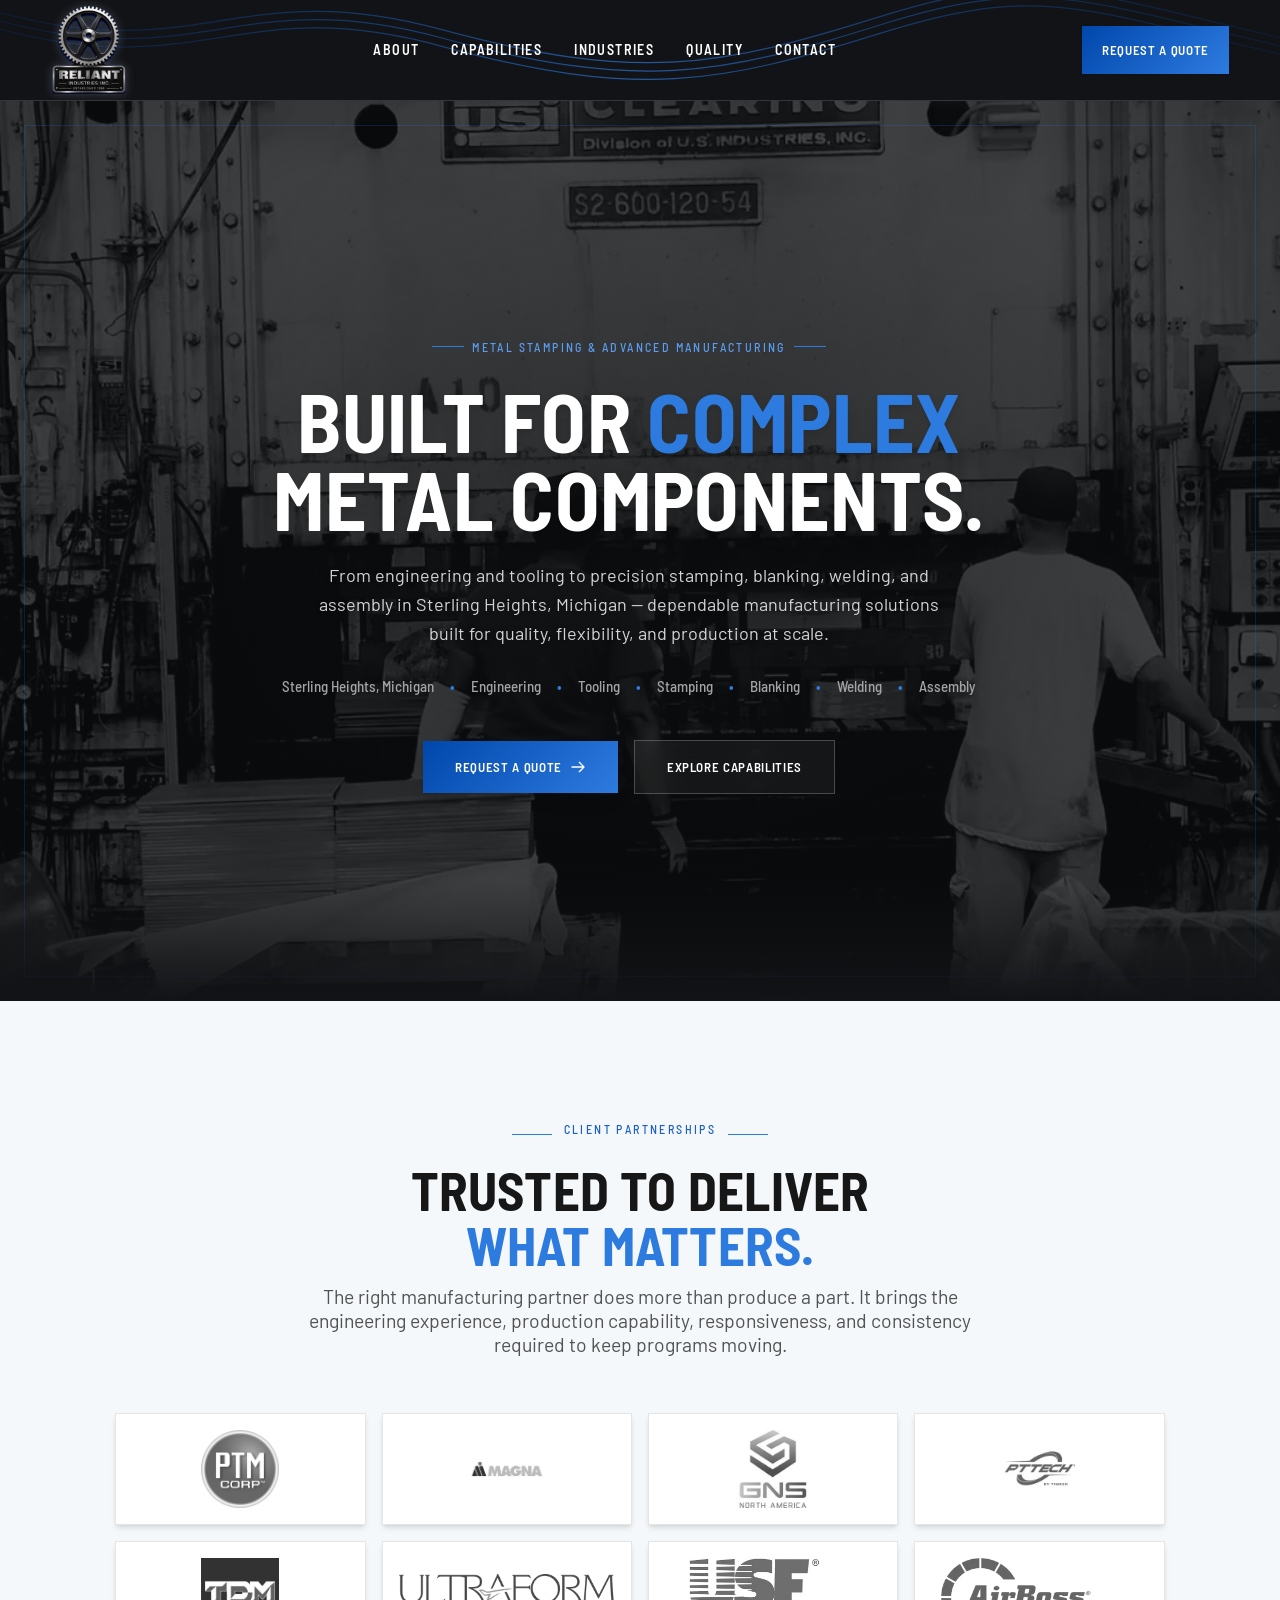
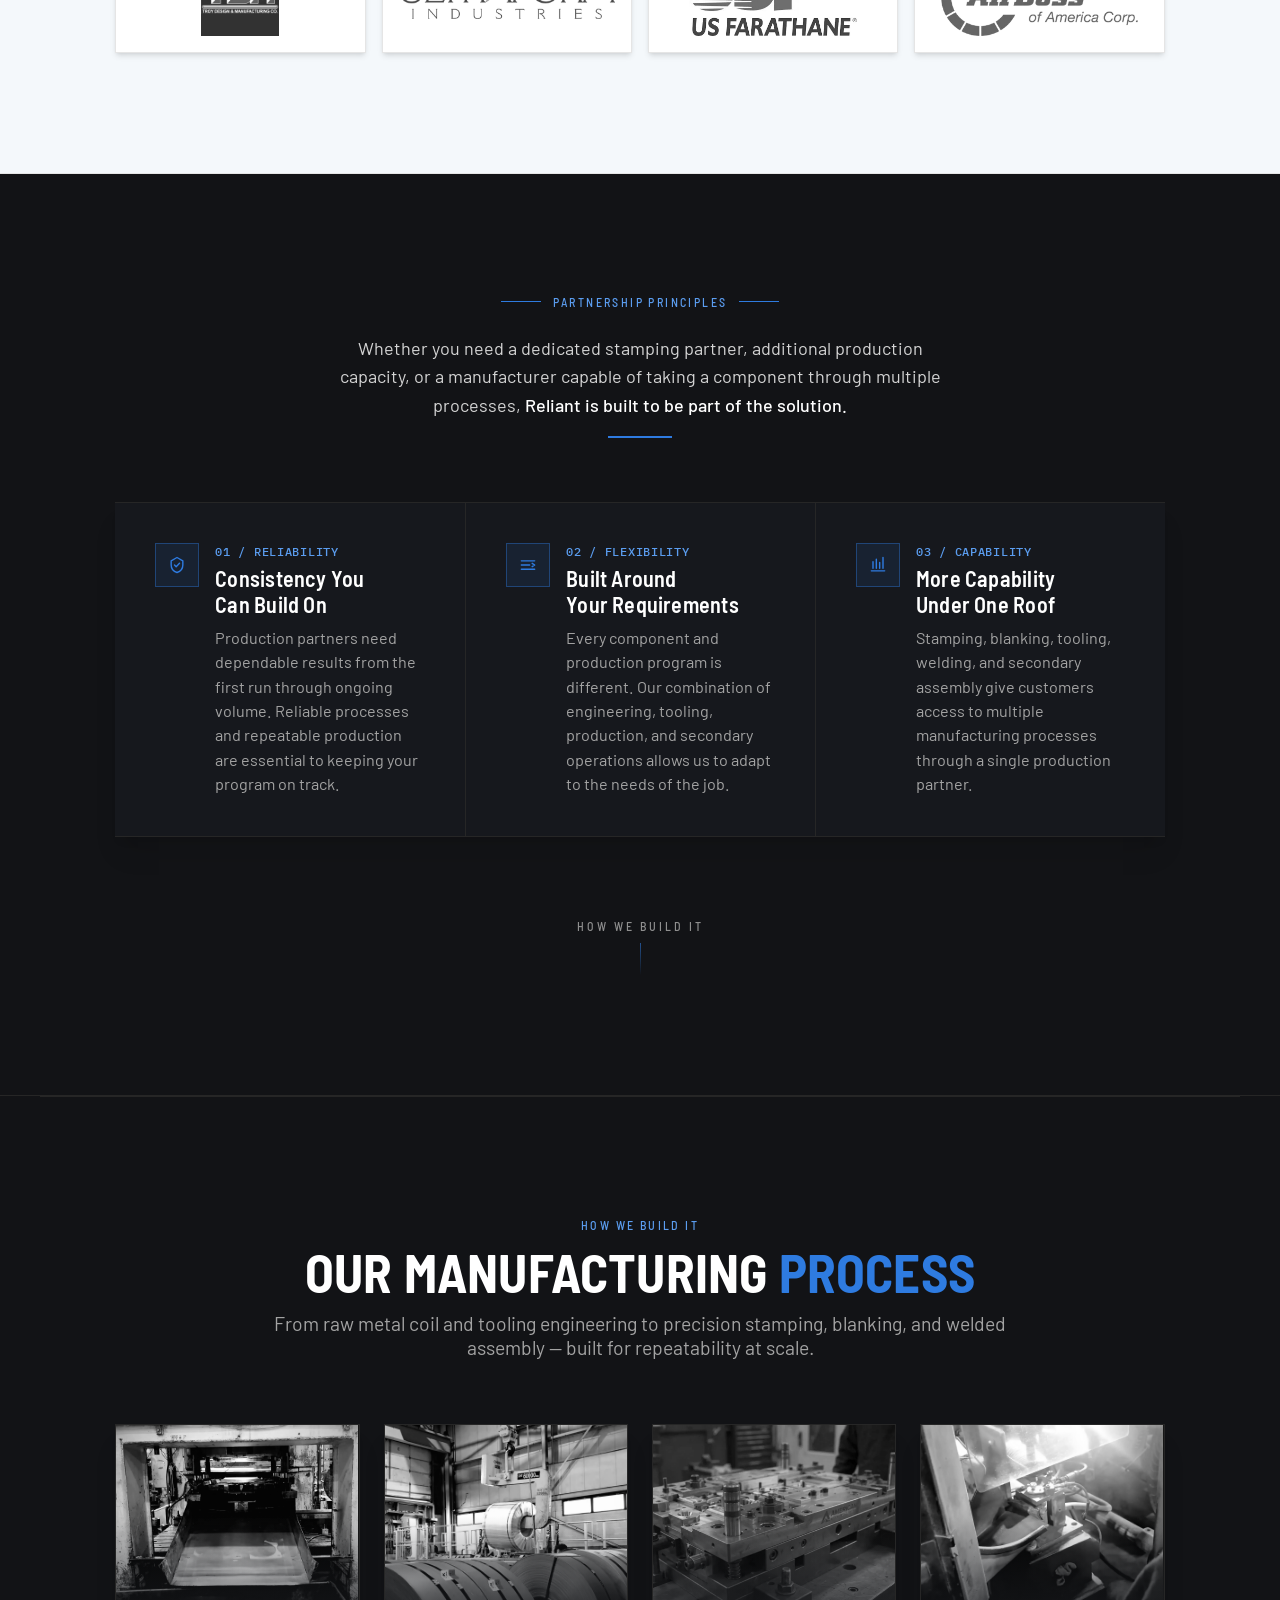
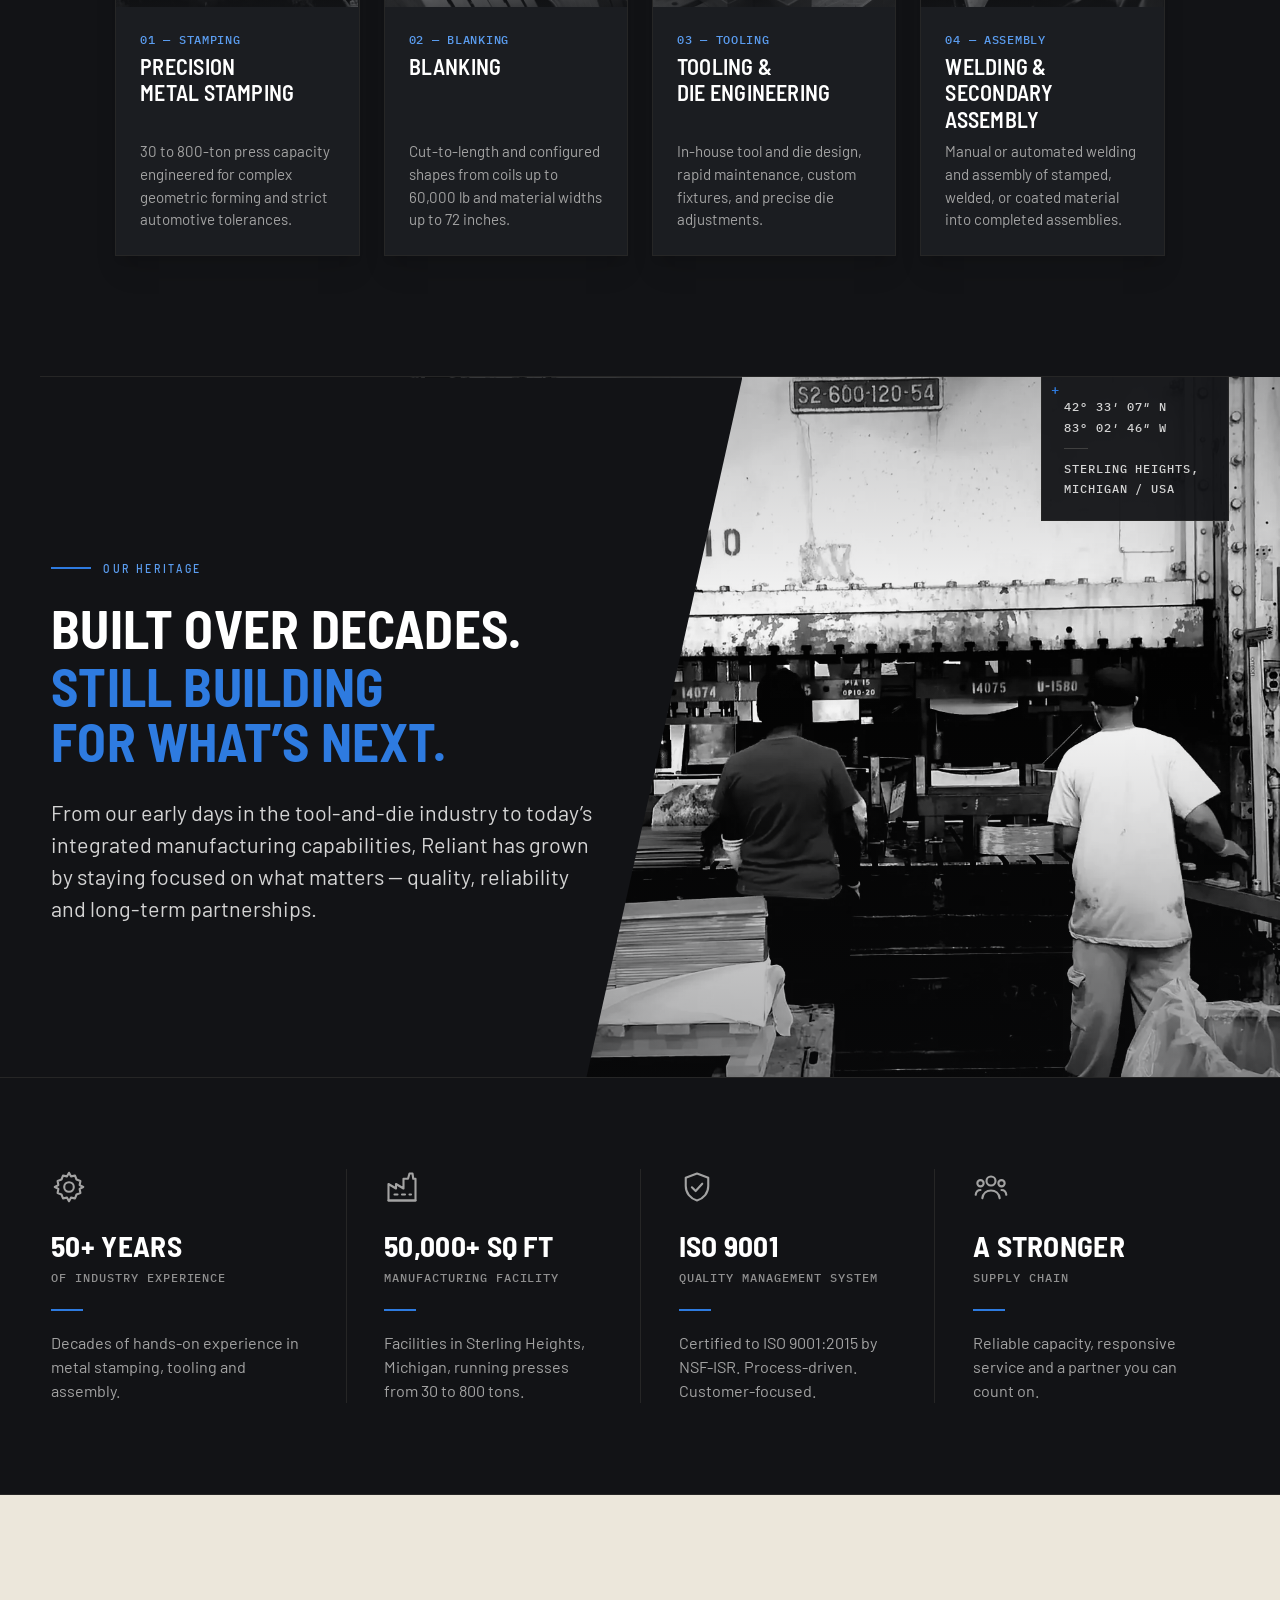
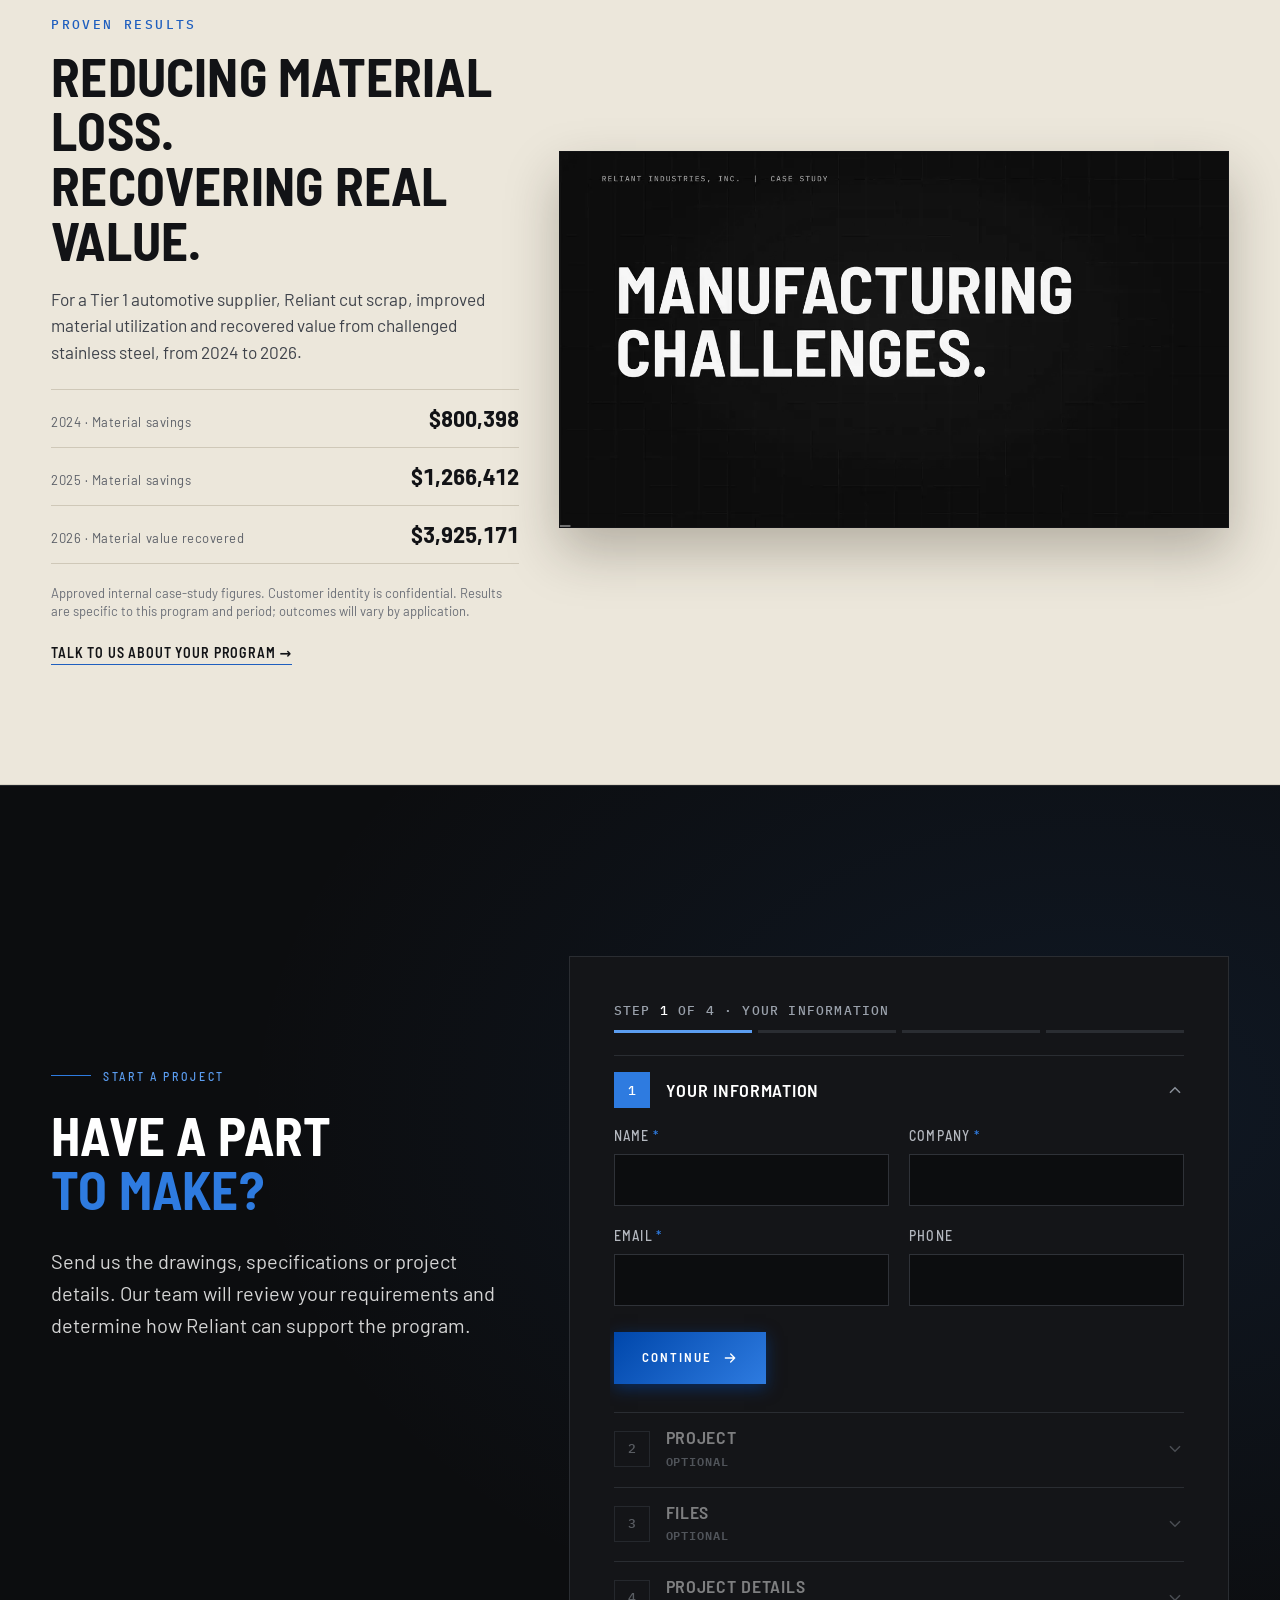
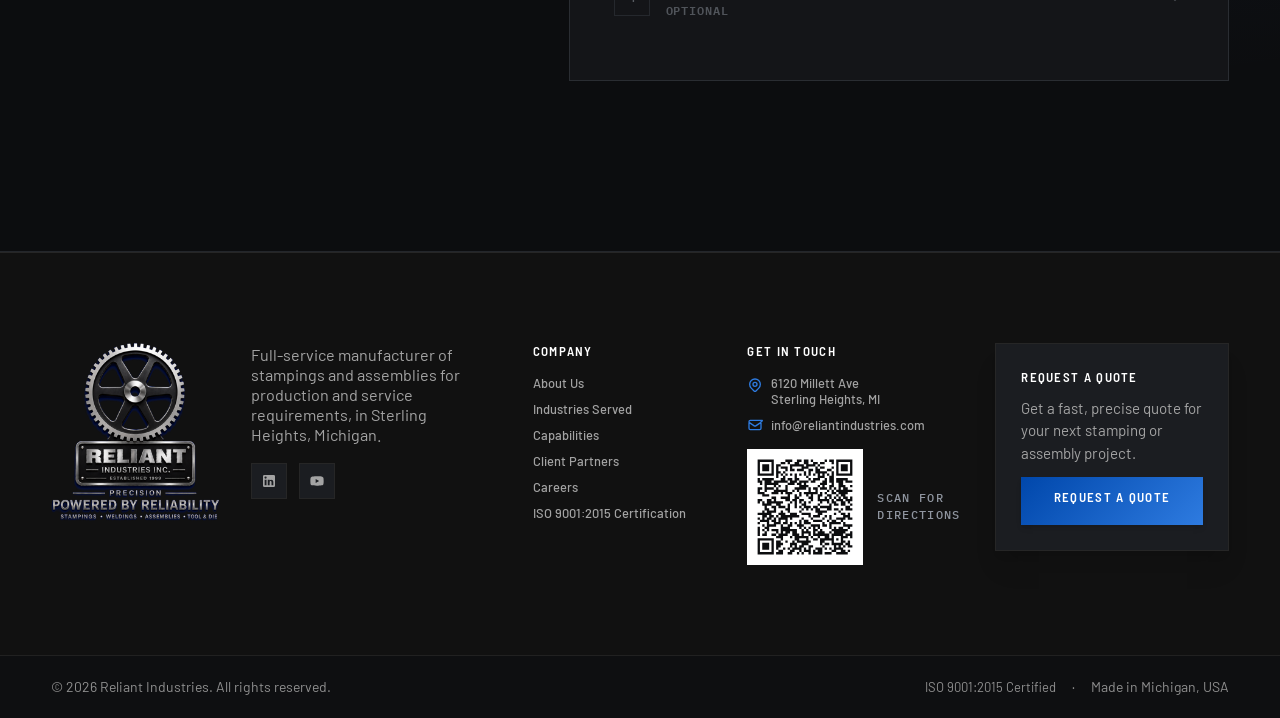
==== commit 09ab4b04: "Nav logo swap, footer QR, home case-study section" ====
--- a/index.html
+++ b/index.html
@@ -38,7 +38,7 @@
     <!-- Google Fonts -->
     <link rel="preload" href="assets/fonts/barlow-400.woff2" as="font" type="font/woff2" crossorigin>
     <link rel="preload" href="assets/fonts/barlow-semi-condensed-700.woff2" as="font" type="font/woff2" crossorigin>
-    <link rel="stylesheet" href="assets/css/site.min.css?v=20261126">
+    <link rel="stylesheet" href="assets/css/site.min.css?v=20261127">
     <!-- External Custom CSS -->
     <link rel="stylesheet" href="assets/css/tailwind.css?v=20261102b">
     <link rel="stylesheet" href="assets/css/motion.css?v=20261124">
--- a/assets/css/site.min.css
+++ b/assets/css/site.min.css
@@ -87,3 +87,17 @@
 .cs-frame { position: relative; border: 1px solid #262a31; background: #000; aspect-ratio: 16 / 9; box-shadow: 0 20px 60px rgba(0,0,0,.5); }
 .cs-video { position: absolute; inset: 0; width: 100%; height: 100%; object-fit: cover; display: block; }
 @media (max-width: 767px) { .cs-frame { aspect-ratio: 9 / 16; max-width: 340px; margin: 0 auto; } }
+
+/* ---- case-study section: cream band (same as About > Chapter 1) so the video stands out ---- */
+.cs-section { background: #ece7db; border-bottom: 1px solid #d9d3c5; }
+.cs-section .cs-eyebrow { color: #1f5fbf; }
+.cs-section .cs-title { color: #121316; }
+.cs-section .cs-lead { color: #3f434b; }
+.cs-section .cs-figures { border-top-color: #cfc8b8; }
+.cs-section .cs-figures > div { border-bottom-color: #cfc8b8; }
+.cs-section .cs-figures dt { color: #5b5f67; }
+.cs-section .cs-figures dd { color: #121316; }
+.cs-section .cs-note { color: #6b6f77; }
+.cs-section .cs-link { color: #121316; border-bottom-color: #1f5fbf; }
+.cs-section .cs-link:hover { color: #1f5fbf; }
+.cs-section .cs-frame { border-color: #121316; box-shadow: 0 24px 50px rgba(40,34,20,.28); }
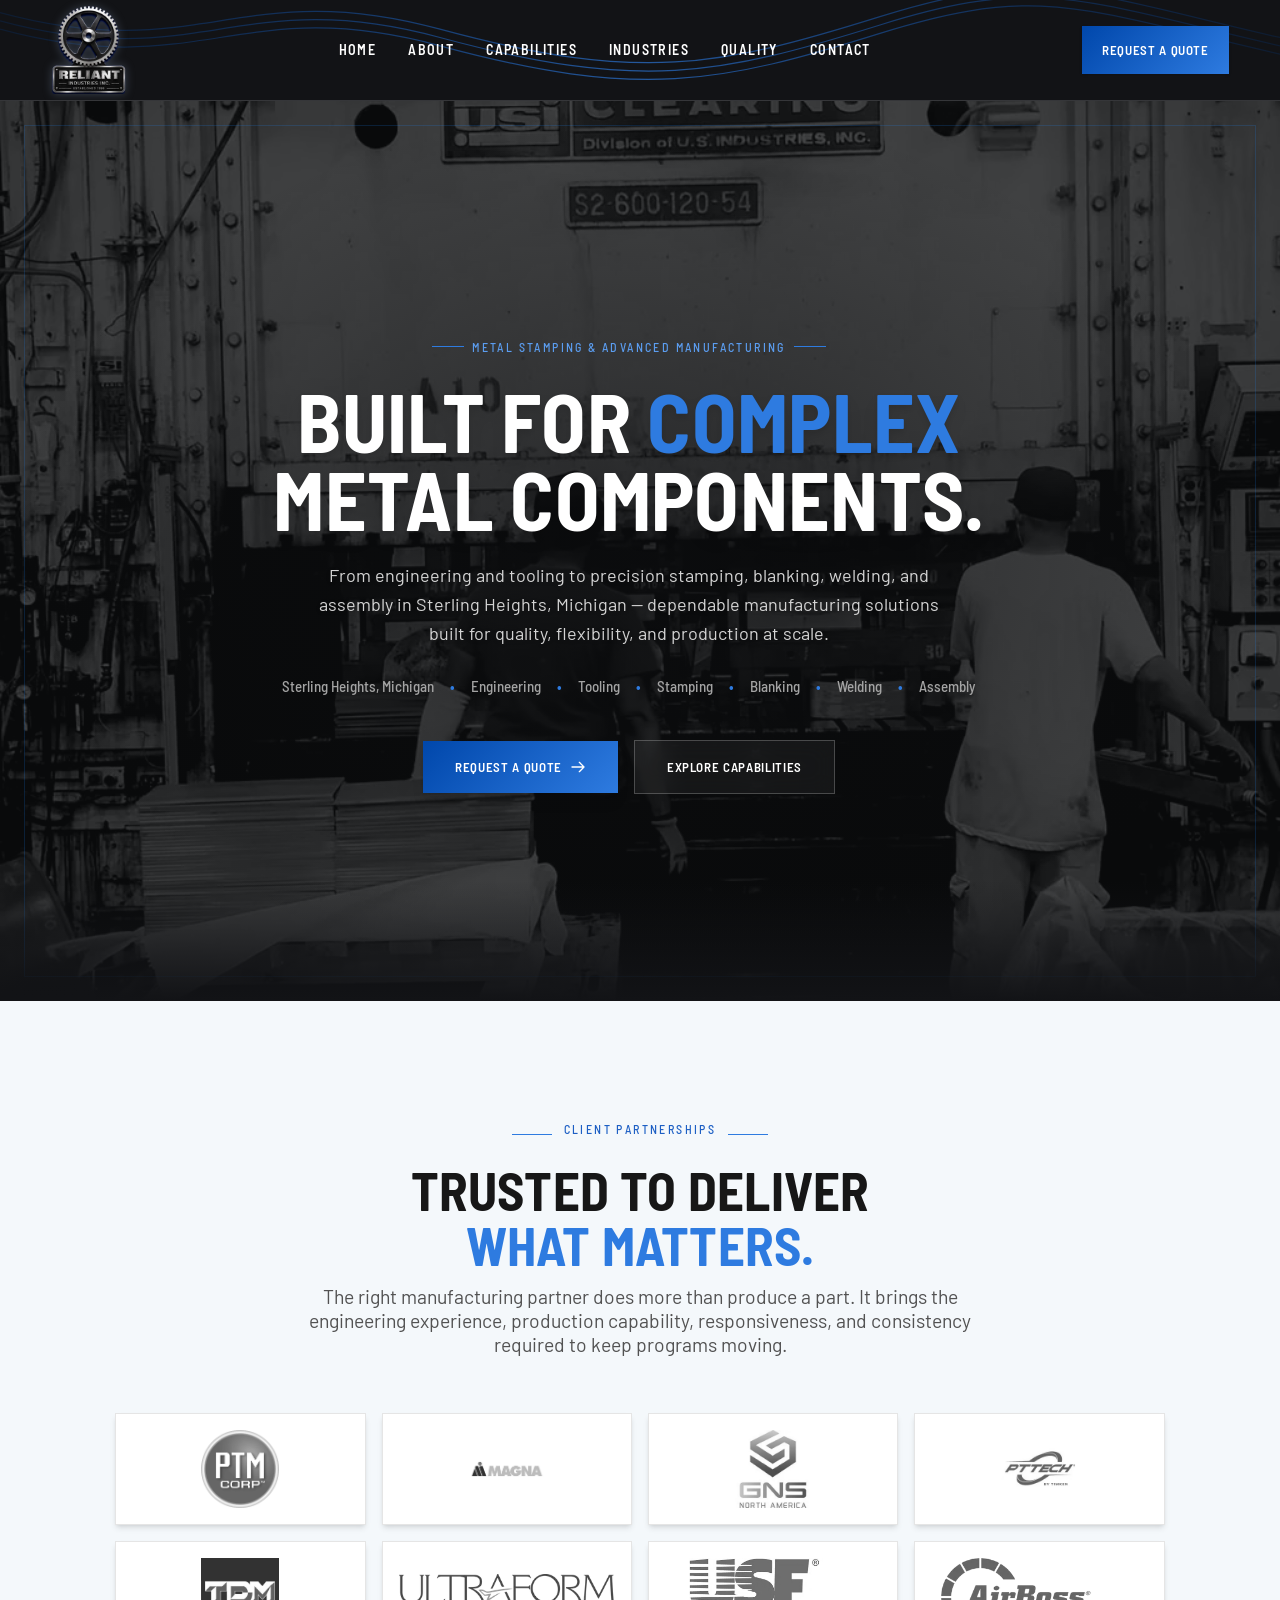
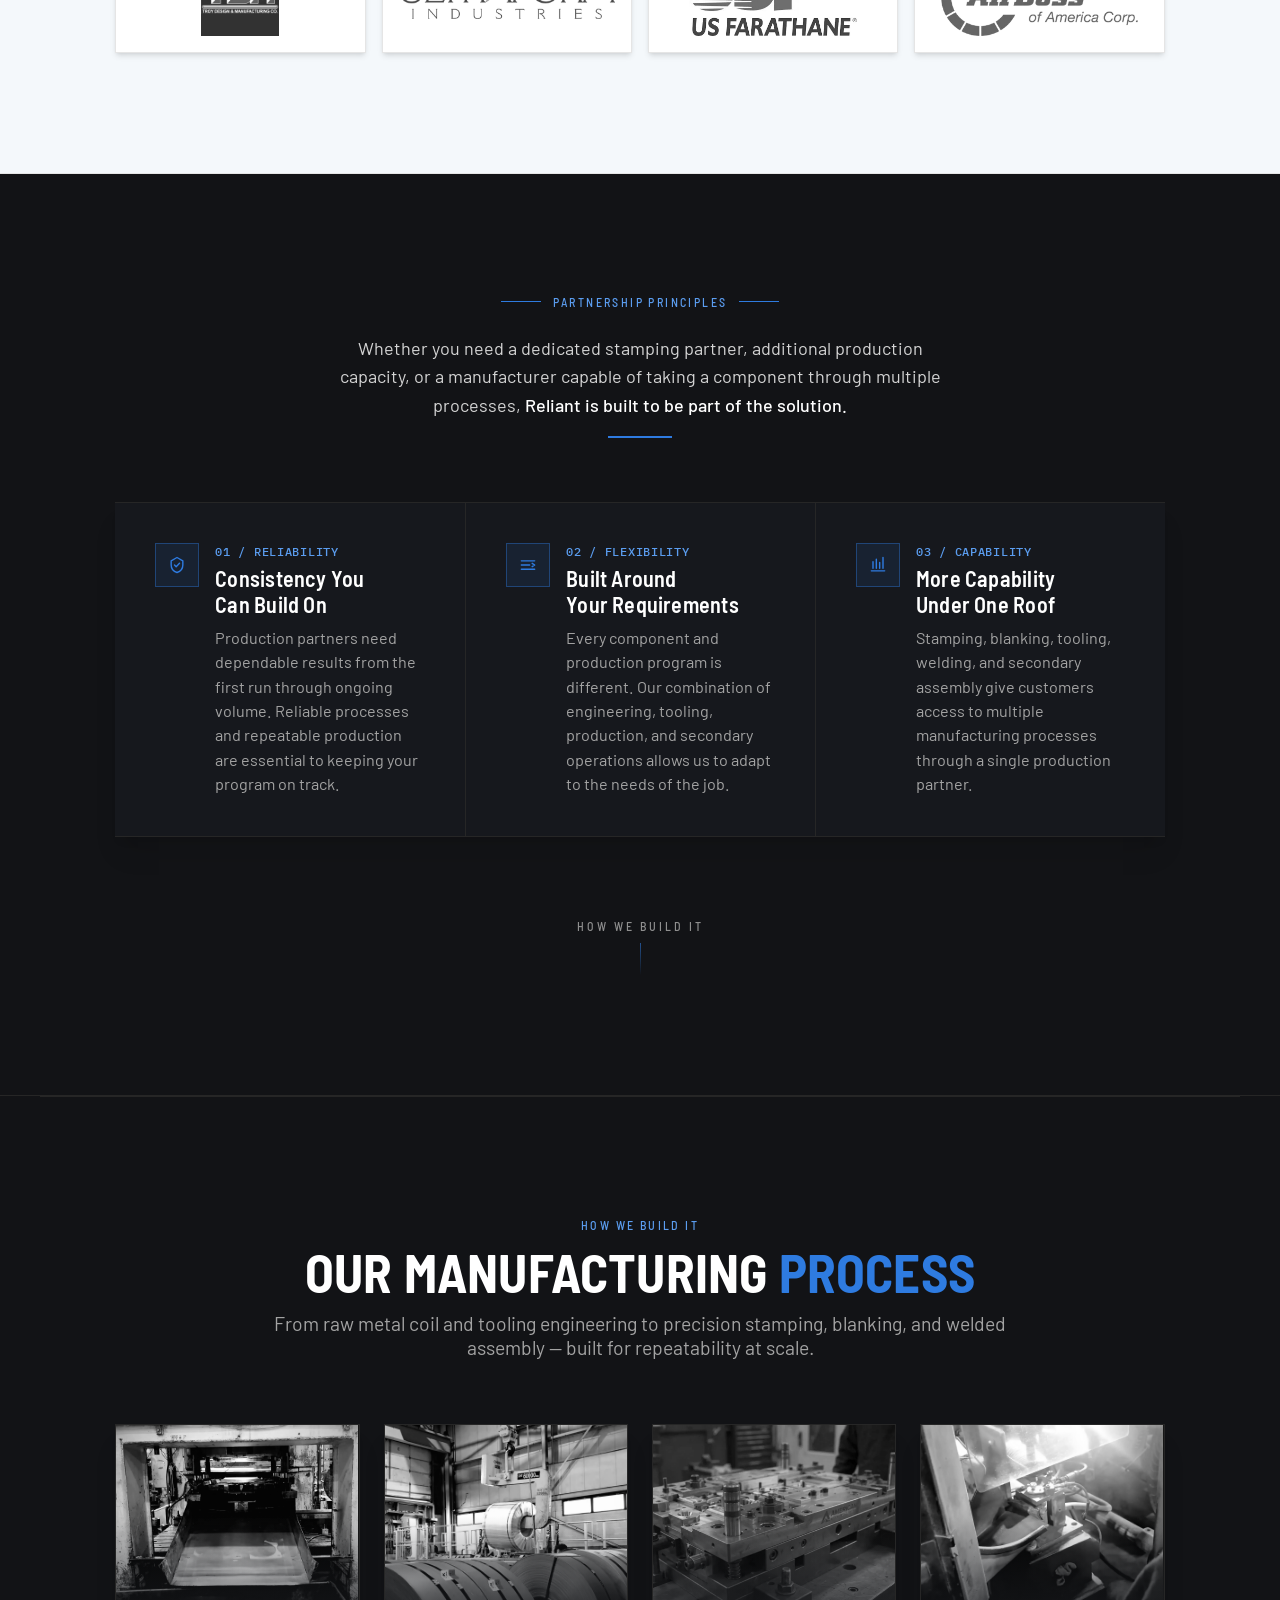
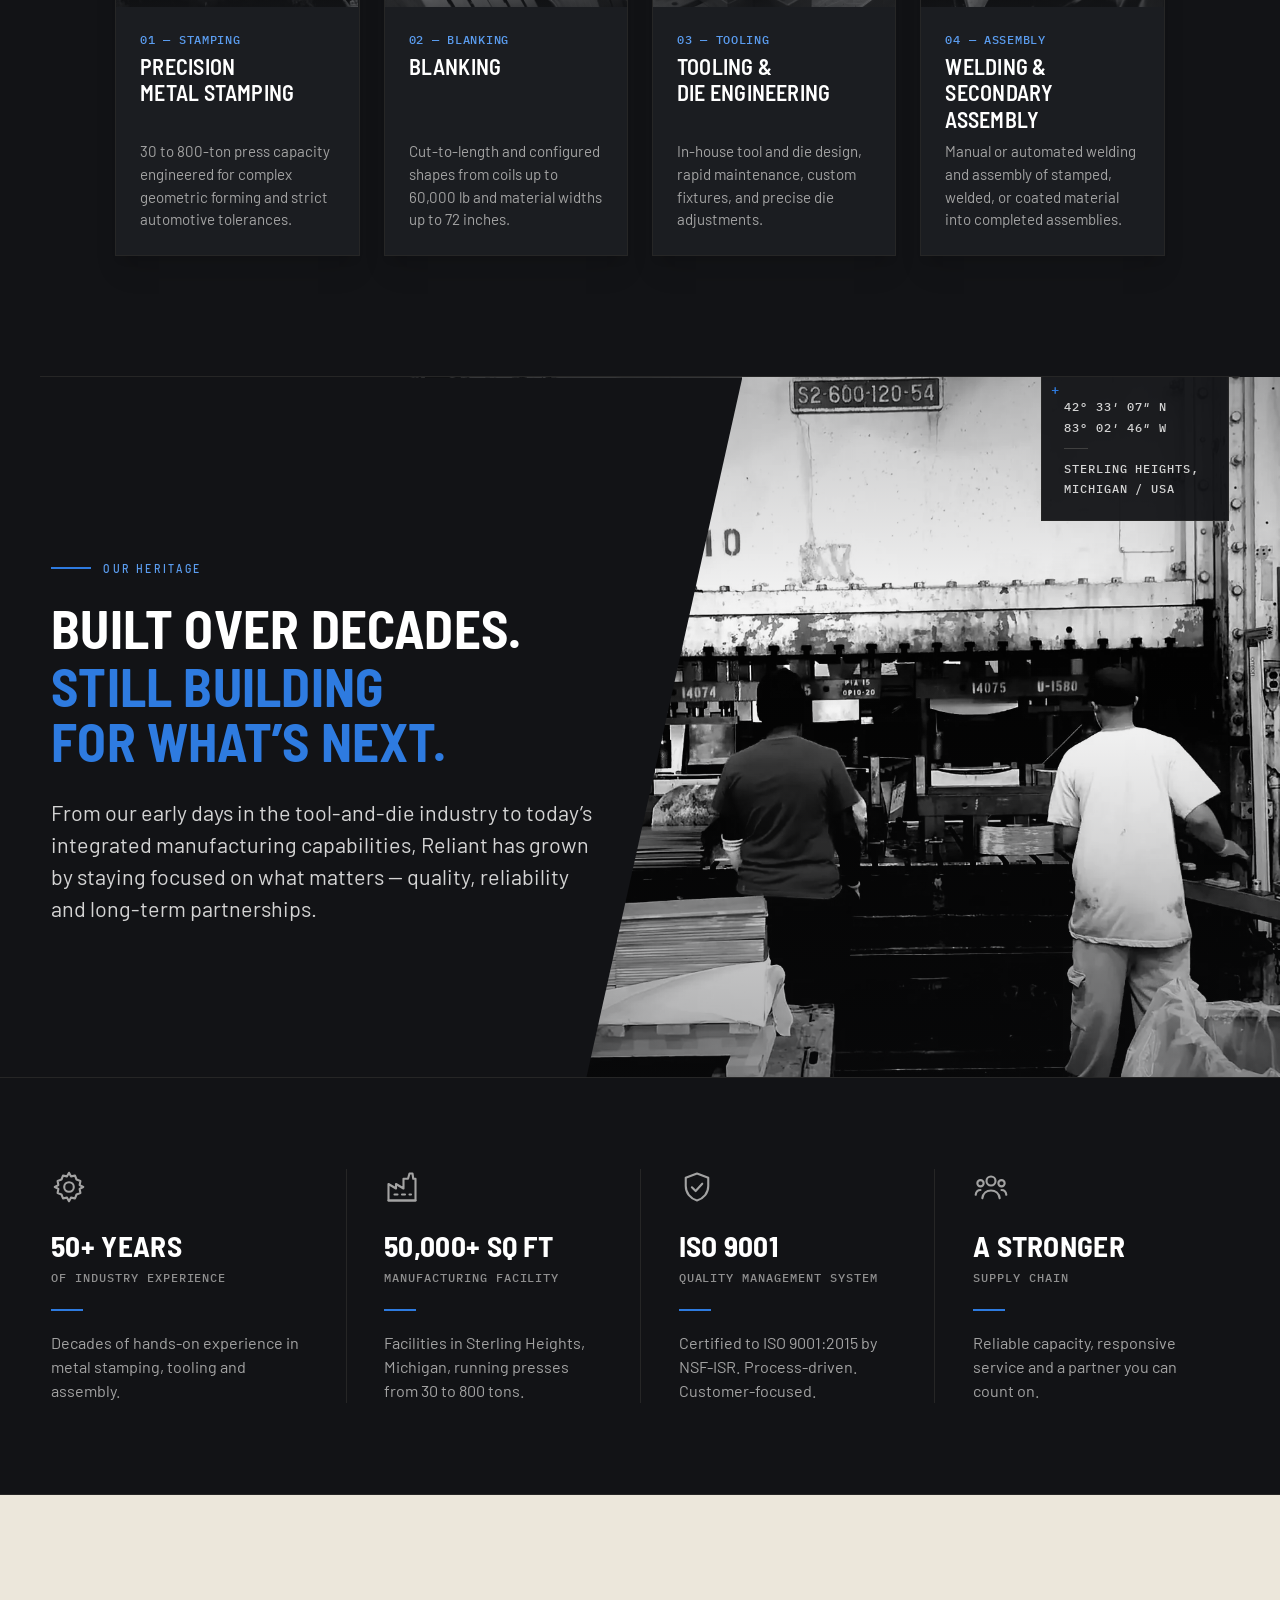
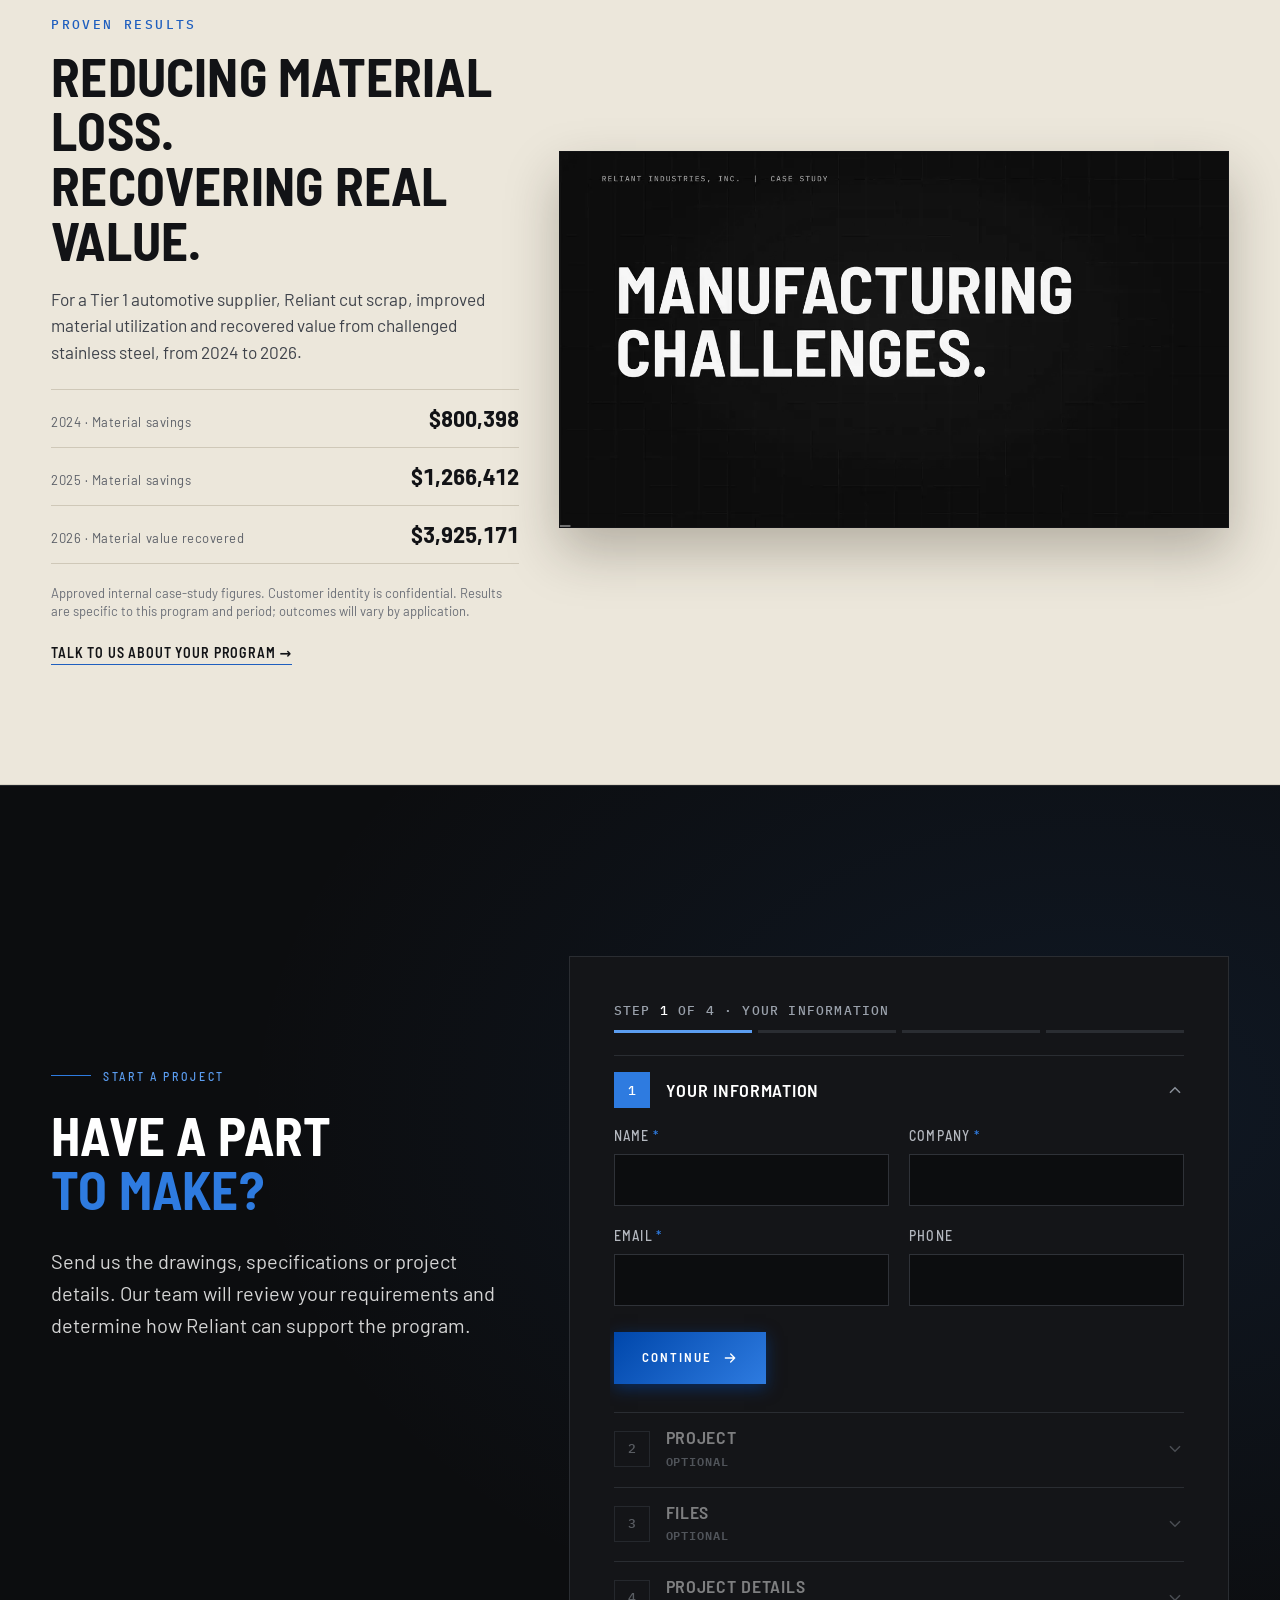
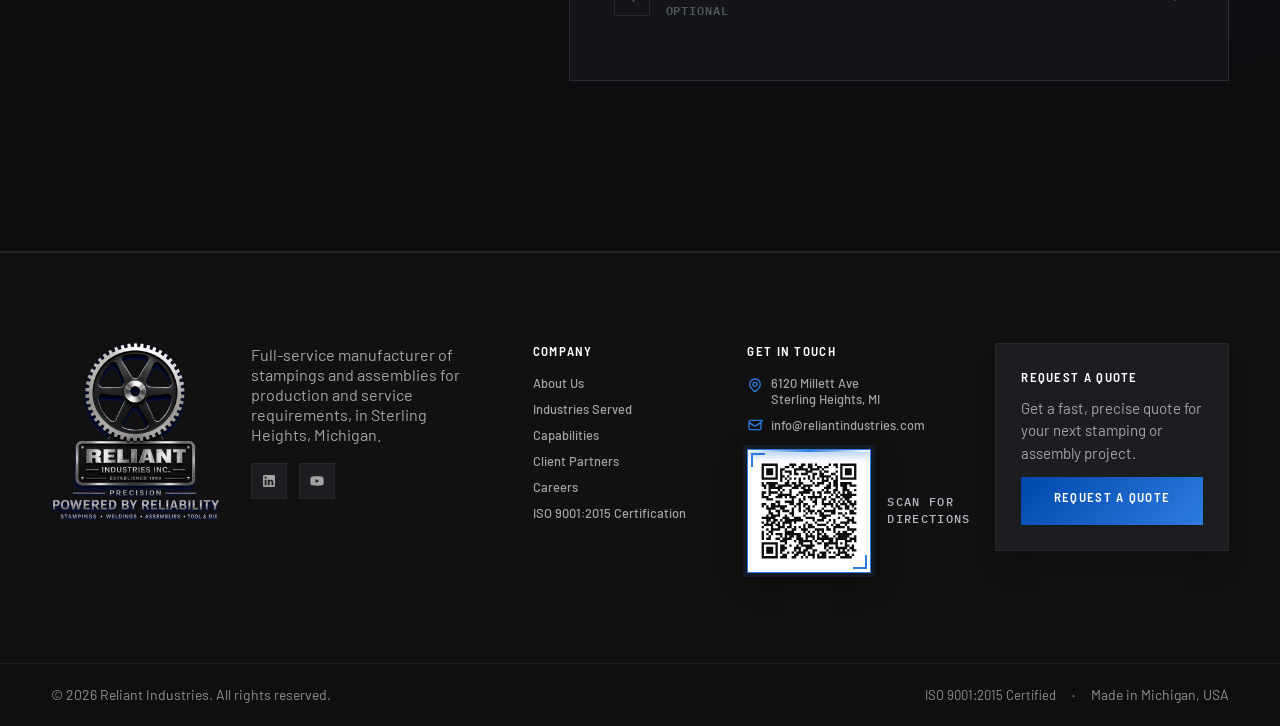
==== commit c7489d31: "Add Home to nav, style footer QR, remove careers openings" ====
--- a/index.html
+++ b/index.html
@@ -38,7 +38,7 @@
     <!-- Google Fonts -->
     <link rel="preload" href="assets/fonts/barlow-400.woff2" as="font" type="font/woff2" crossorigin>
     <link rel="preload" href="assets/fonts/barlow-semi-condensed-700.woff2" as="font" type="font/woff2" crossorigin>
-    <link rel="stylesheet" href="assets/css/site.min.css?v=20261127">
+    <link rel="stylesheet" href="assets/css/site.min.css?v=20261128">
     <!-- External Custom CSS -->
     <link rel="stylesheet" href="assets/css/tailwind.css?v=20261102b">
     <link rel="stylesheet" href="assets/css/motion.css?v=20261124">
@@ -74,6 +74,7 @@
       </a>
 
       <nav class="hidden md:flex space-x-6 lg:space-x-8 text-xs font-bold uppercase tracking-wider text-neutral-300">
+        <a href="index.html" class="nav-link-underline text-white font-bold uppercase tracking-wider">Home</a>
         <a href="pages/about.html" class="nav-link-underline text-white font-bold uppercase tracking-wider">About</a>
         <a href="pages/capabilities.html" class="nav-link-underline text-white font-bold uppercase tracking-wider">Capabilities</a>
         <a href="pages/industries.html" class="nav-link-underline text-white font-bold uppercase tracking-wider">Industries</a>
@@ -100,6 +101,7 @@
 
     <!-- Mobile Dropdown Navigation Menu -->
     <nav id="mobileMenu" class="hidden md:hidden relative z-10 bg-[#111214] border-t border-neutral-800 px-6 py-5 space-y-1 text-sm font-bold uppercase tracking-wider text-neutral-300" aria-label="Mobile Navigation">
+        <a href="index.html" class="block hover:text-white transition py-2.5 border-b border-neutral-800">Home</a>
         <a href="pages/about.html" class="block hover:text-white transition py-2.5 border-b border-neutral-800">About</a>
         <a href="pages/capabilities.html" class="block hover:text-white transition py-2.5 border-b border-neutral-800">Capabilities</a>
         <a href="pages/industries.html" class="block hover:text-white transition py-2.5 border-b border-neutral-800">Industries</a>
@@ -859,6 +861,7 @@
           <li class="footer-qr">
             <a href="https://www.google.com/maps/search/?api=1&query=6120+Millett+Ave%2C+Sterling+Heights%2C+MI+48312" target="_blank" rel="noopener" aria-label="Open directions to Reliant Industries in Google Maps">
               <img src="assets/images/qr-facility.svg" alt="QR code linking to directions to Reliant Industries, 6120 Millett Ave, Sterling Heights, MI" width="104" height="104" loading="lazy">
+              <i class="qr-scan" aria-hidden="true"></i>
             </a>
             <span>Scan for directions</span>
           </li>
--- a/assets/css/site.min.css
+++ b/assets/css/site.min.css
@@ -101,3 +101,15 @@
 .cs-section .cs-link { color: #121316; border-bottom-color: #1f5fbf; }
 .cs-section .cs-link:hover { color: #1f5fbf; }
 .cs-section .cs-frame { border-color: #121316; box-shadow: 0 24px 50px rgba(40,34,20,.28); }
+
+/* ---- footer QR: framed card with corner brackets and a gentle scan sweep ---- */
+.footer-qr { gap: 16px; }
+.footer-qr a { position: relative; padding: 9px; border: 1px solid #2E7BE0; box-shadow: 0 0 0 4px rgba(46,123,224,.12), 0 8px 24px rgba(0,0,0,.45); overflow: hidden; transition: box-shadow .3s ease, transform .3s ease; }
+.footer-qr a::before, .footer-qr a::after { content: ""; position: absolute; width: 14px; height: 14px; border: 2px solid #2E7BE0; pointer-events: none; z-index: 2; }
+.footer-qr a::before { top: 3px; left: 3px; border-right: 0; border-bottom: 0; }
+.footer-qr a::after { bottom: 3px; right: 3px; border-left: 0; border-top: 0; }
+.footer-qr a:hover, .footer-qr a:focus-visible { transform: translateY(-2px); box-shadow: 0 0 0 4px rgba(46,123,224,.28), 0 12px 30px rgba(46,123,224,.28); }
+.footer-qr .qr-scan { position: absolute; left: 0; right: 0; top: 0; height: 2px; background: linear-gradient(90deg, transparent, #2E7BE0, transparent); box-shadow: 0 0 10px 2px rgba(46,123,224,.6); animation: qr-scan 3.2s ease-in-out infinite; pointer-events: none; z-index: 1; }
+@keyframes qr-scan { 0%, 100% { transform: translateY(0); opacity: 0; } 12% { opacity: 1; } 50% { transform: translateY(112px); opacity: 1; } 62% { opacity: 0; } }
+.footer-qr span { color: #b4bac4; }
+@media (prefers-reduced-motion: reduce) { .footer-qr .qr-scan { animation: none; opacity: 0; } .footer-qr a { transition: none; } }
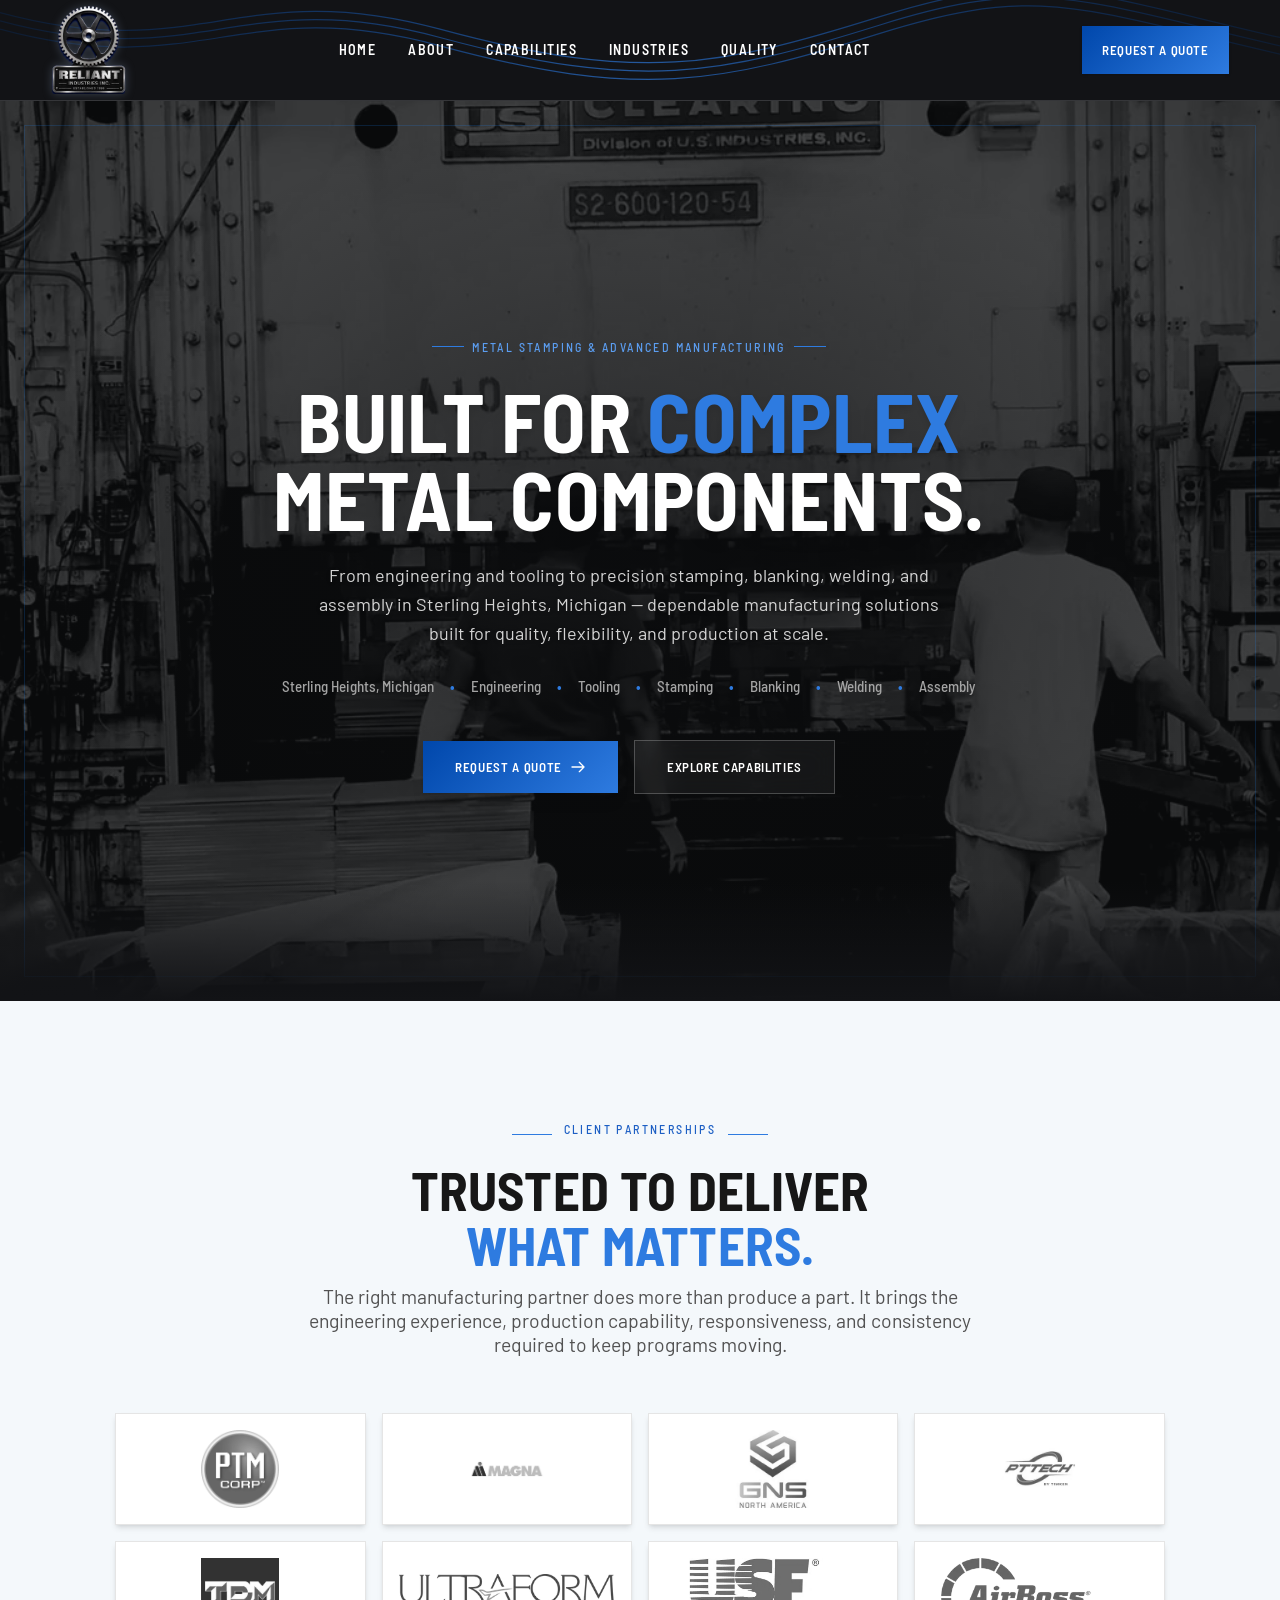
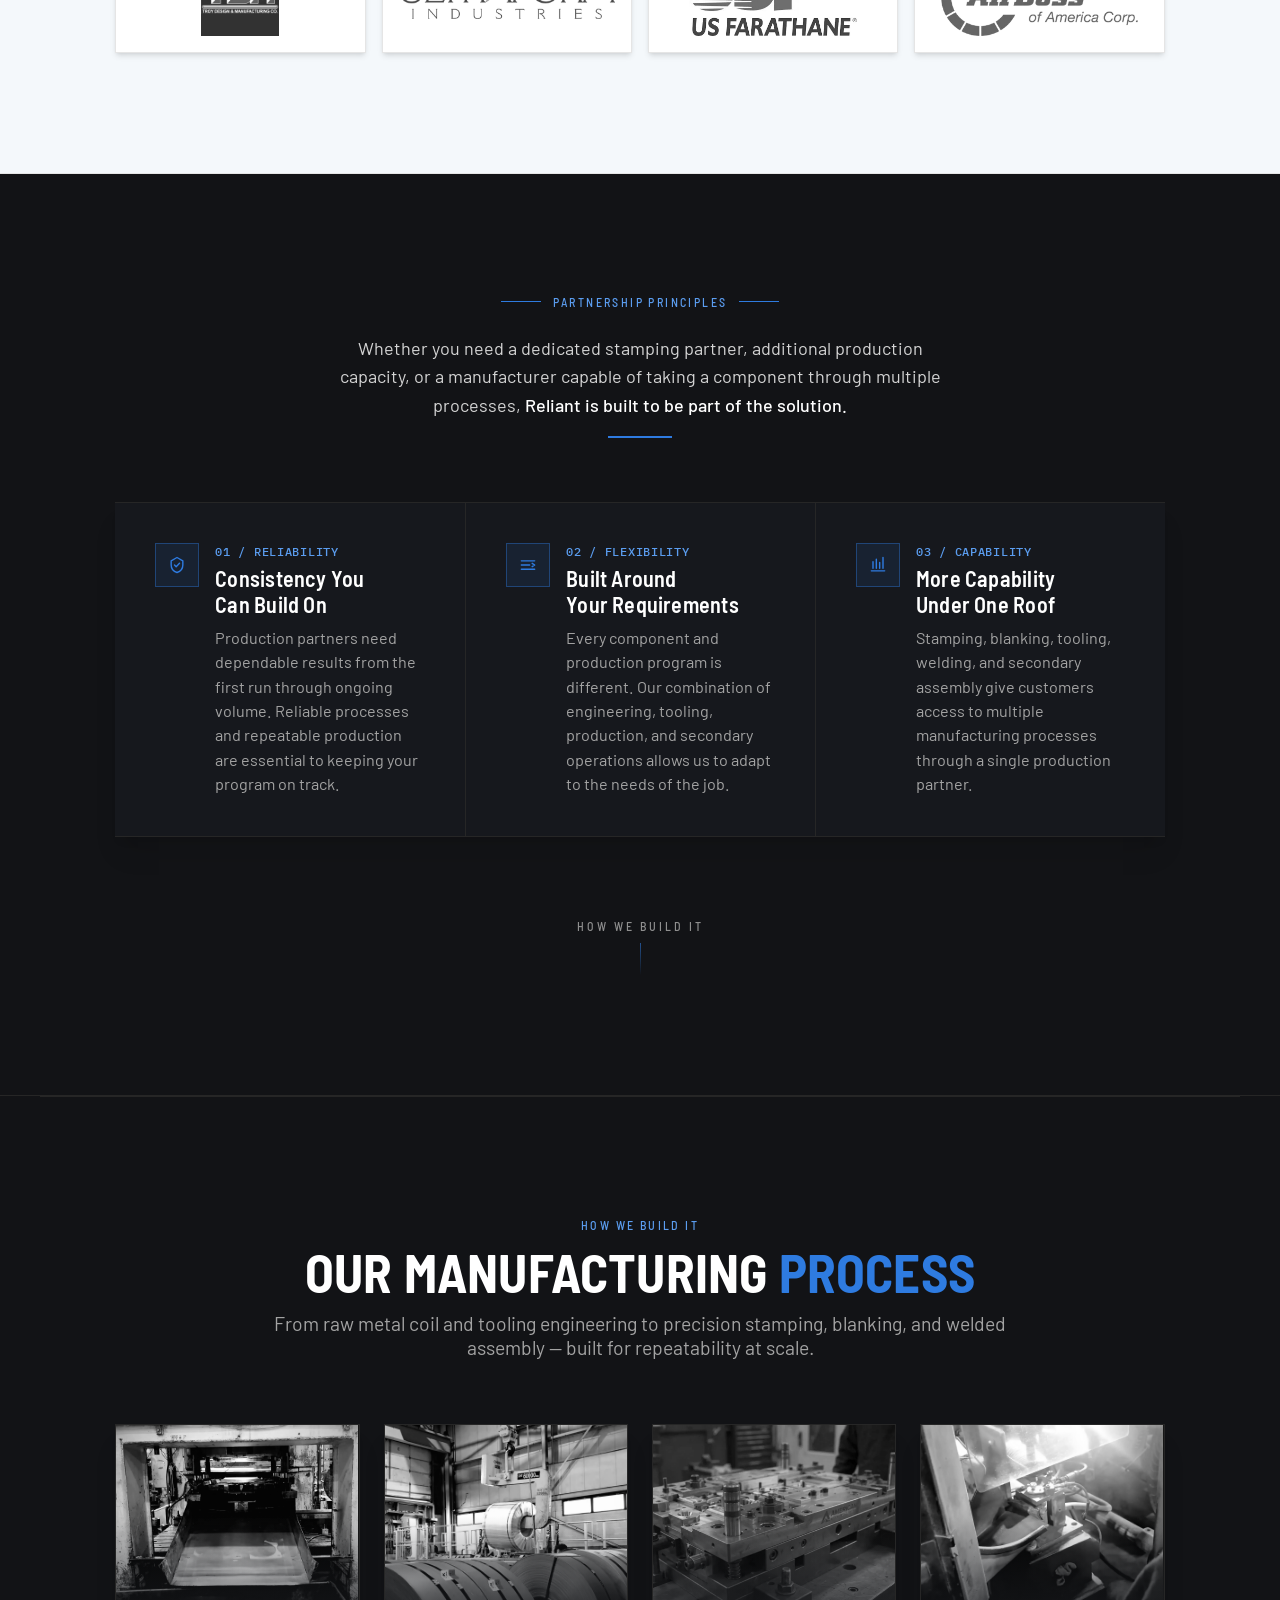
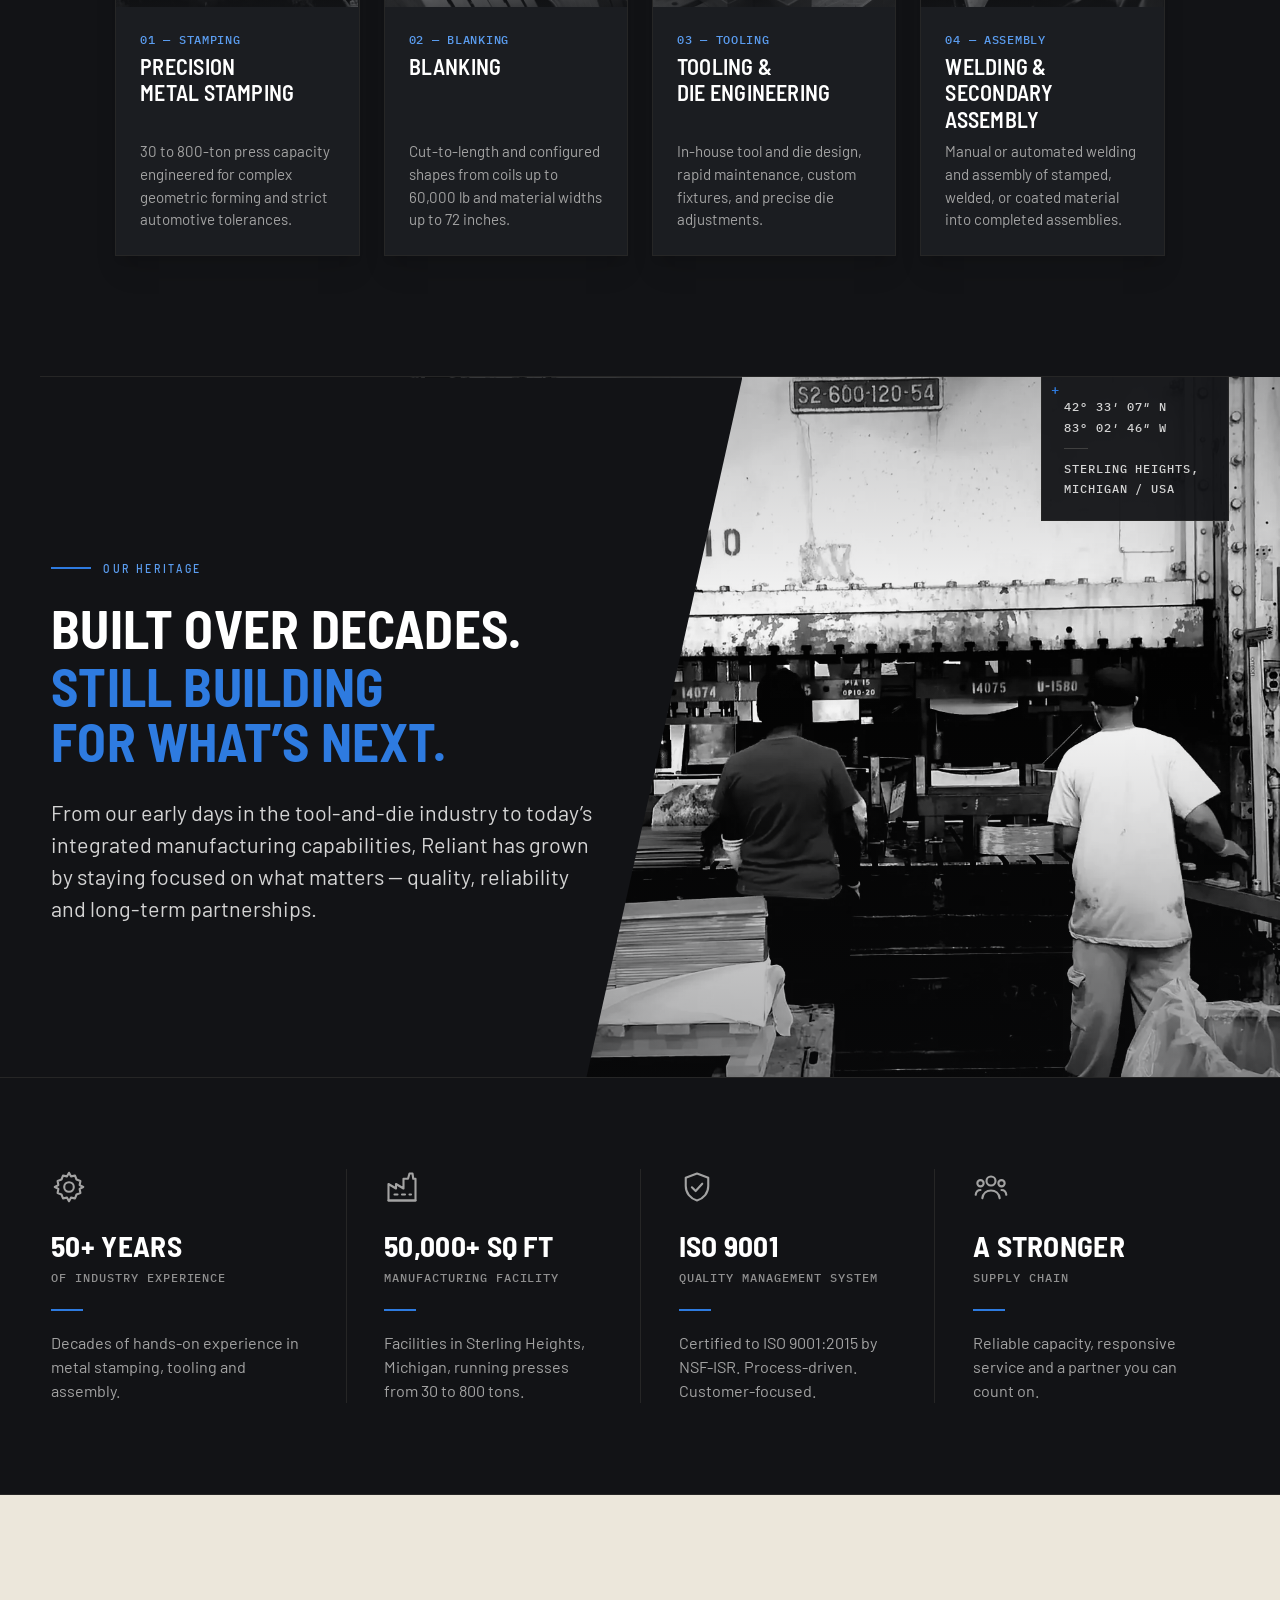
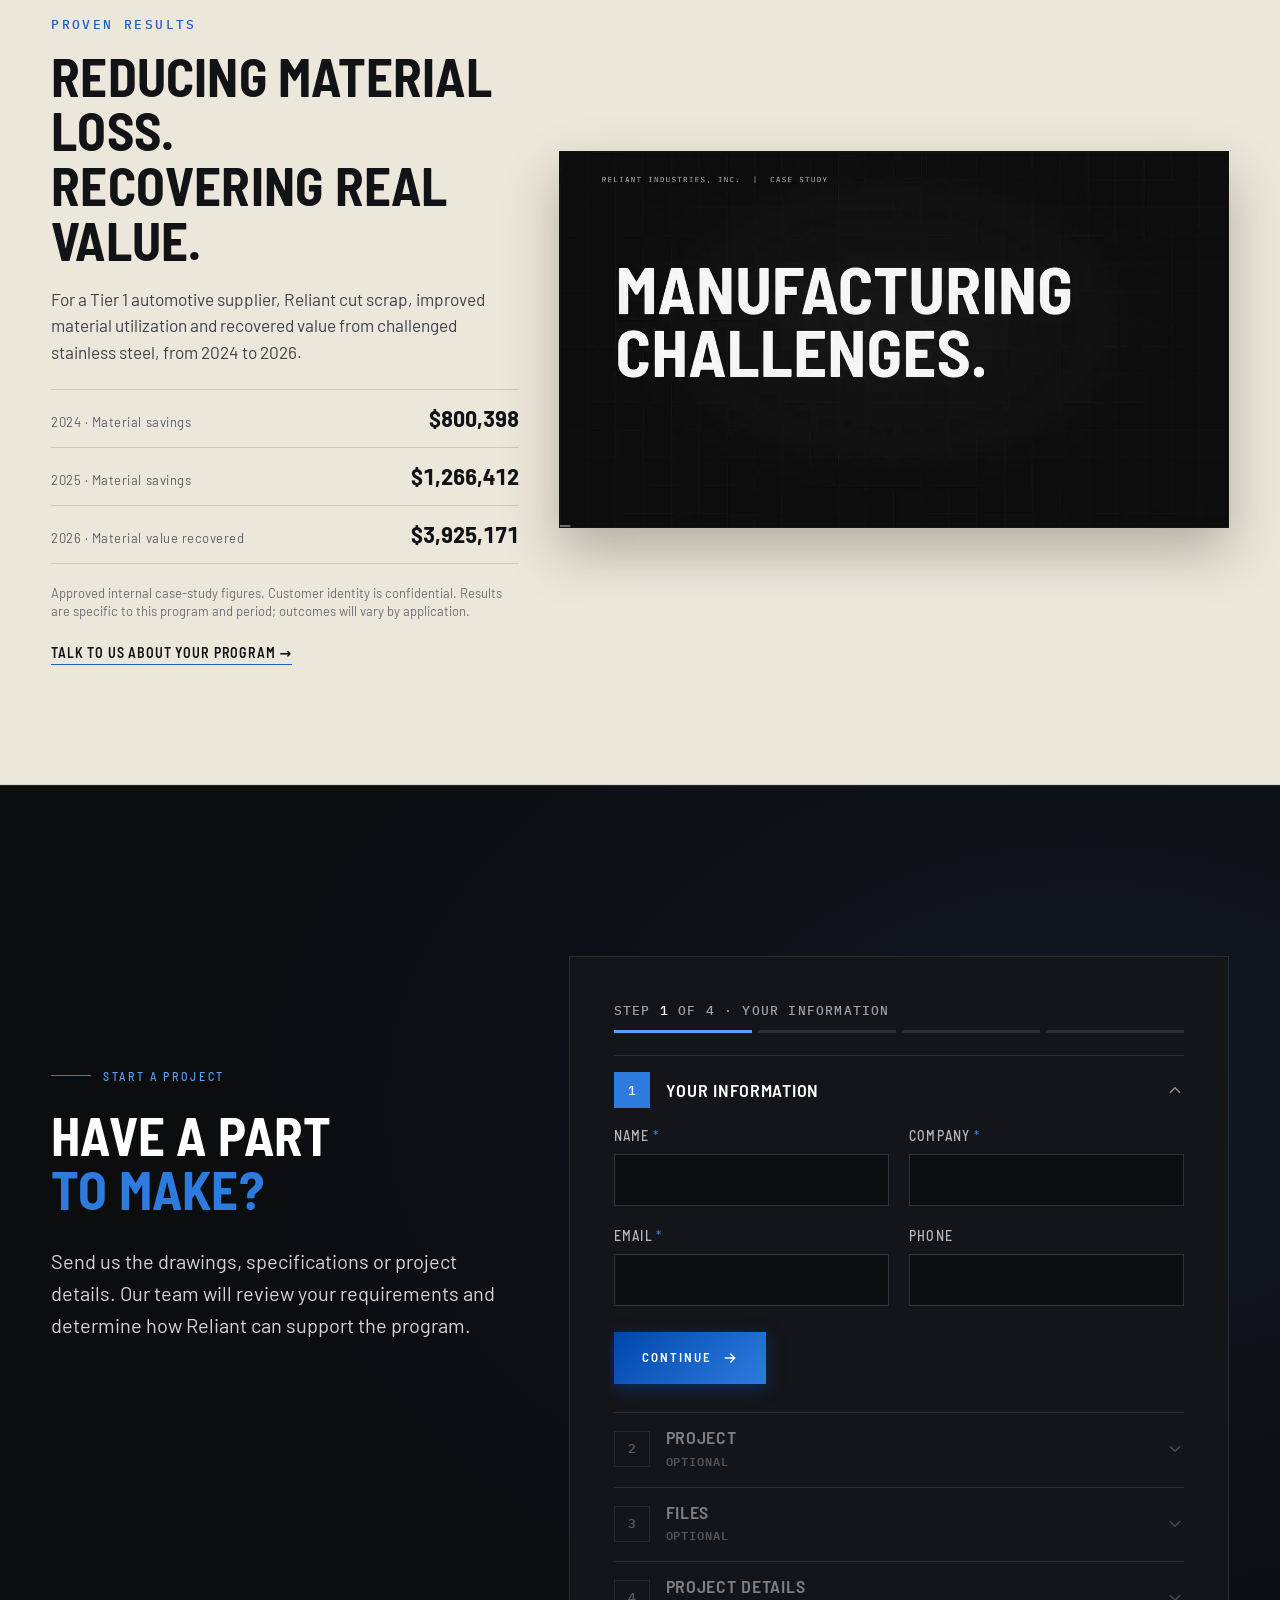
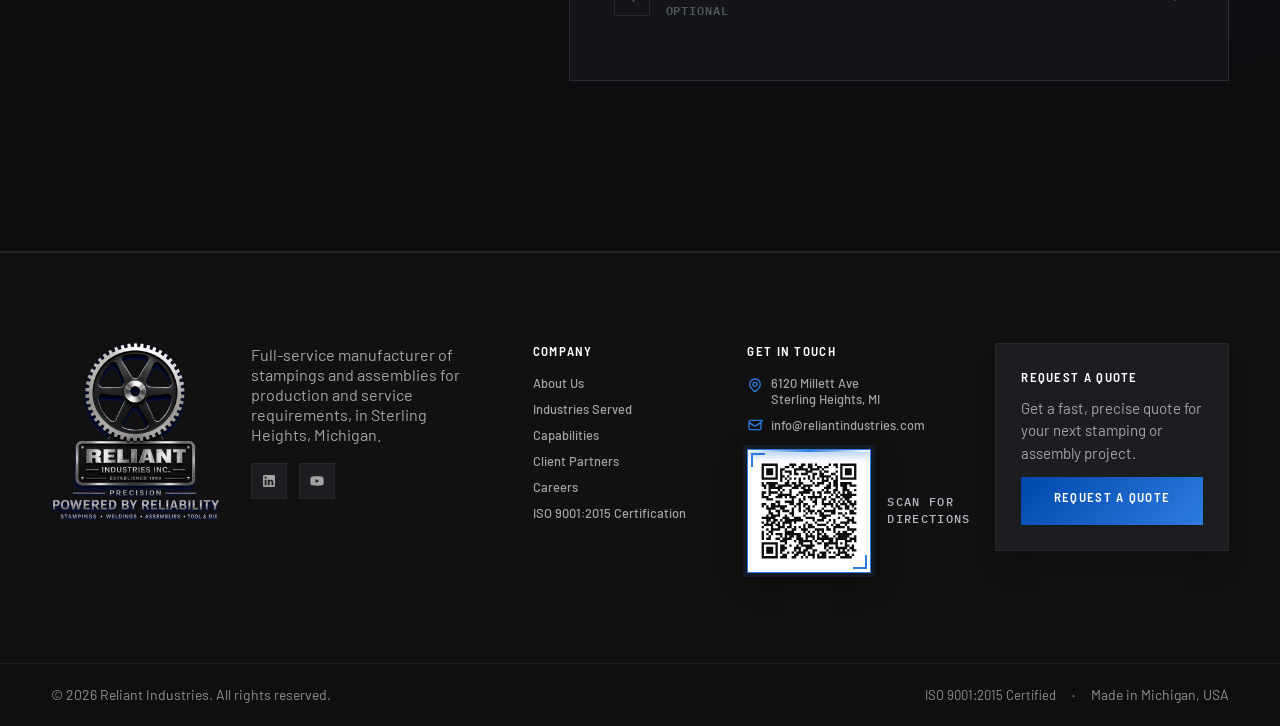
==== commit 5e17bfd4: "Fix case-study video aspect on mobile" ====
--- a/index.html
+++ b/index.html
@@ -38,7 +38,7 @@
     <!-- Google Fonts -->
     <link rel="preload" href="assets/fonts/barlow-400.woff2" as="font" type="font/woff2" crossorigin>
     <link rel="preload" href="assets/fonts/barlow-semi-condensed-700.woff2" as="font" type="font/woff2" crossorigin>
-    <link rel="stylesheet" href="assets/css/site.min.css?v=20261128">
+    <link rel="stylesheet" href="assets/css/site.min.css?v=20261129">
     <!-- External Custom CSS -->
     <link rel="stylesheet" href="assets/css/tailwind.css?v=20261102b">
     <link rel="stylesheet" href="assets/css/motion.css?v=20261124">
@@ -592,7 +592,7 @@
     </div>
     <div class="lg:col-span-7" data-reveal>
       <div class="cs-frame">
-        <video class="cs-video" loop muted playsinline poster="assets/images/posters/case-study.webp" data-lazy preload="none" data-src-mobile="assets/videos/case-study-m.mp4" aria-label="Animated summary of the case study: material savings of $800,398 in 2024, $1,266,412 in 2025 and $3,925,171 of material value recovered in 2026.">
+        <video class="cs-video" data-aspect-swap loop muted playsinline poster="assets/images/posters/case-study.webp" data-lazy preload="none" data-src-mobile="assets/videos/case-study-m.mp4" aria-label="Animated summary of the case study: material savings of $800,398 in 2024, $1,266,412 in 2025 and $3,925,171 of material value recovered in 2026.">
           <source src="assets/videos/case-study.mp4" type="video/mp4">
         </video>
       </div>
@@ -894,7 +894,7 @@
     </div>
   </footer>
 
-<script src="assets/js/videos.js?v=20261102b"></script>
+<script src="assets/js/videos.js?v=20261129"></script>
 <script src="assets/js/home-form.js?v=20261102b" defer></script>
 <script src="assets/js/site.js?v=20261102b" defer></script>
 <script src="assets/js/motion.js?v=20261117a" defer></script>
--- a/assets/css/site.min.css
+++ b/assets/css/site.min.css
@@ -113,3 +113,6 @@
 @keyframes qr-scan { 0%, 100% { transform: translateY(0); opacity: 0; } 12% { opacity: 1; } 50% { transform: translateY(112px); opacity: 1; } 62% { opacity: 0; } }
 .footer-qr span { color: #b4bac4; }
 @media (prefers-reduced-motion: reduce) { .footer-qr .qr-scan { animation: none; opacity: 0; } .footer-qr a { transition: none; } }
+
+/* case-study video: never crop; frame shape follows the video */
+.cs-video { object-fit: contain; background: #0c0d0f; }
